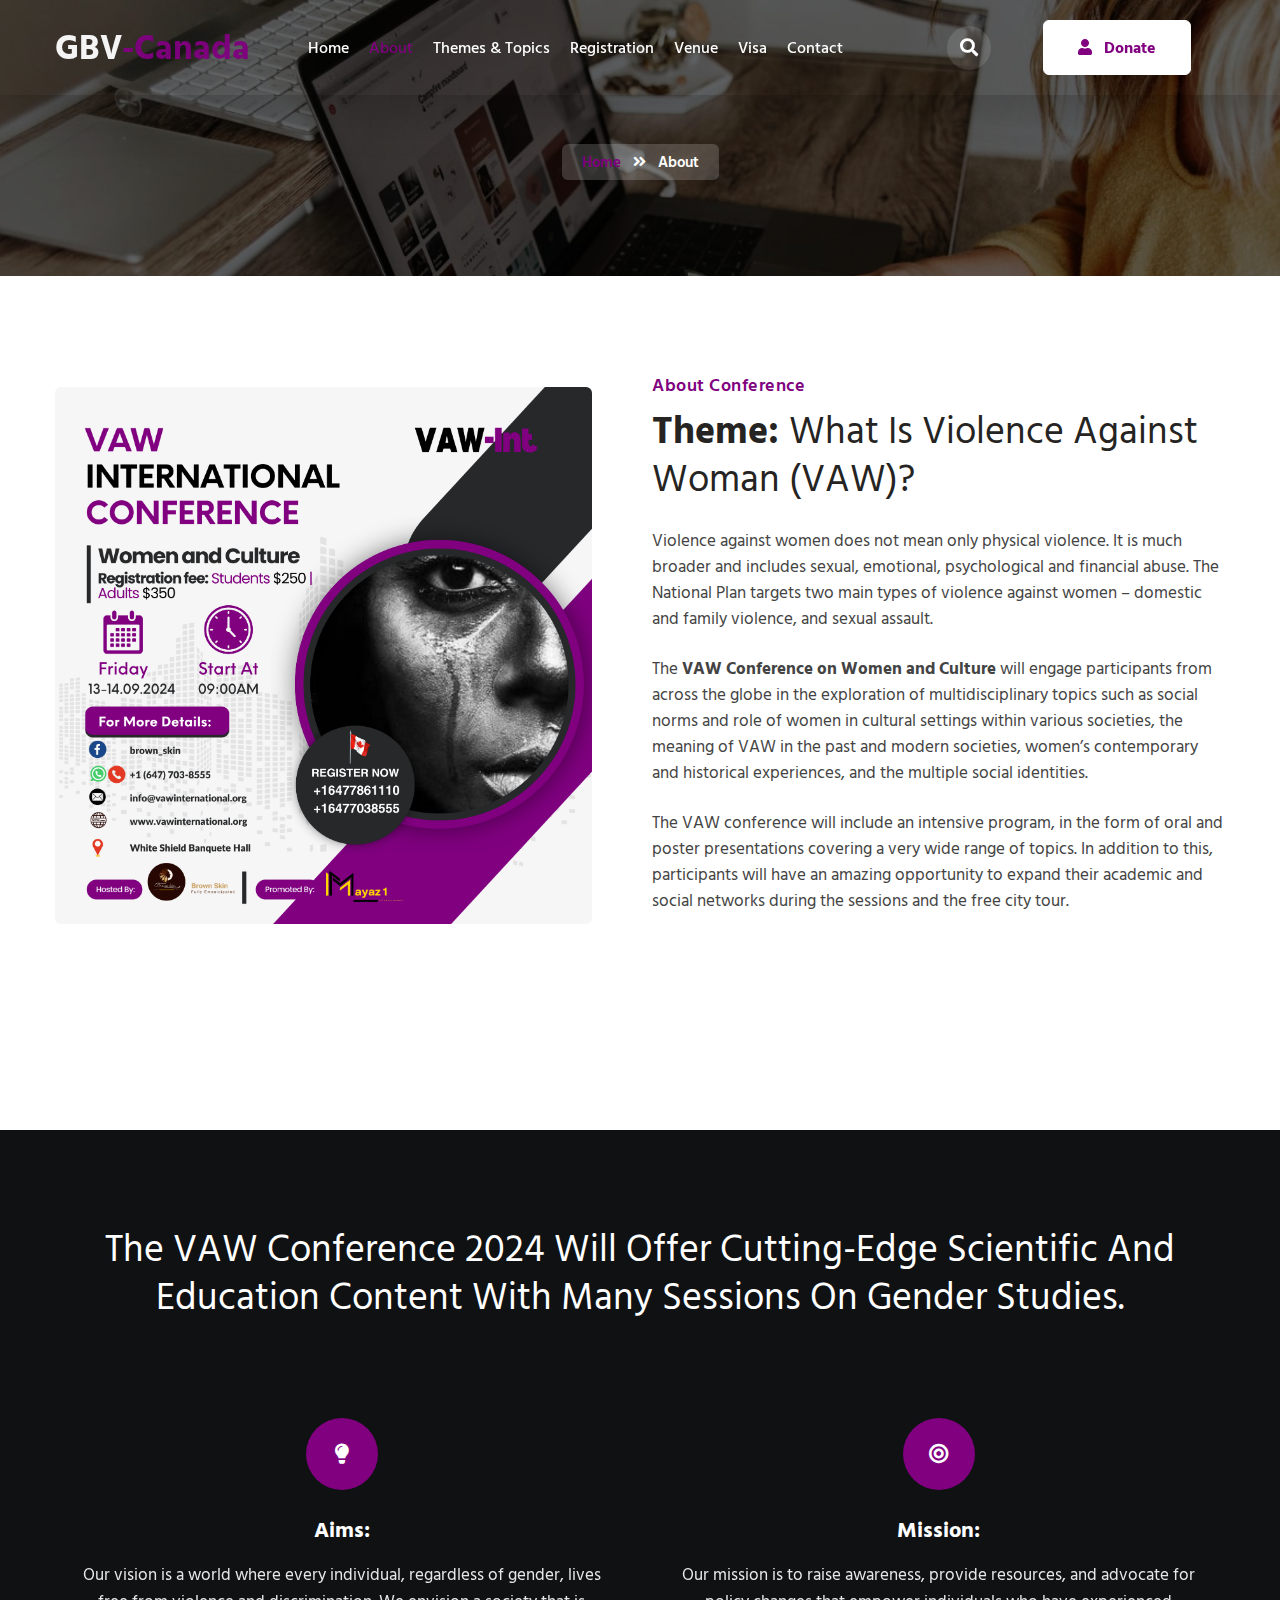
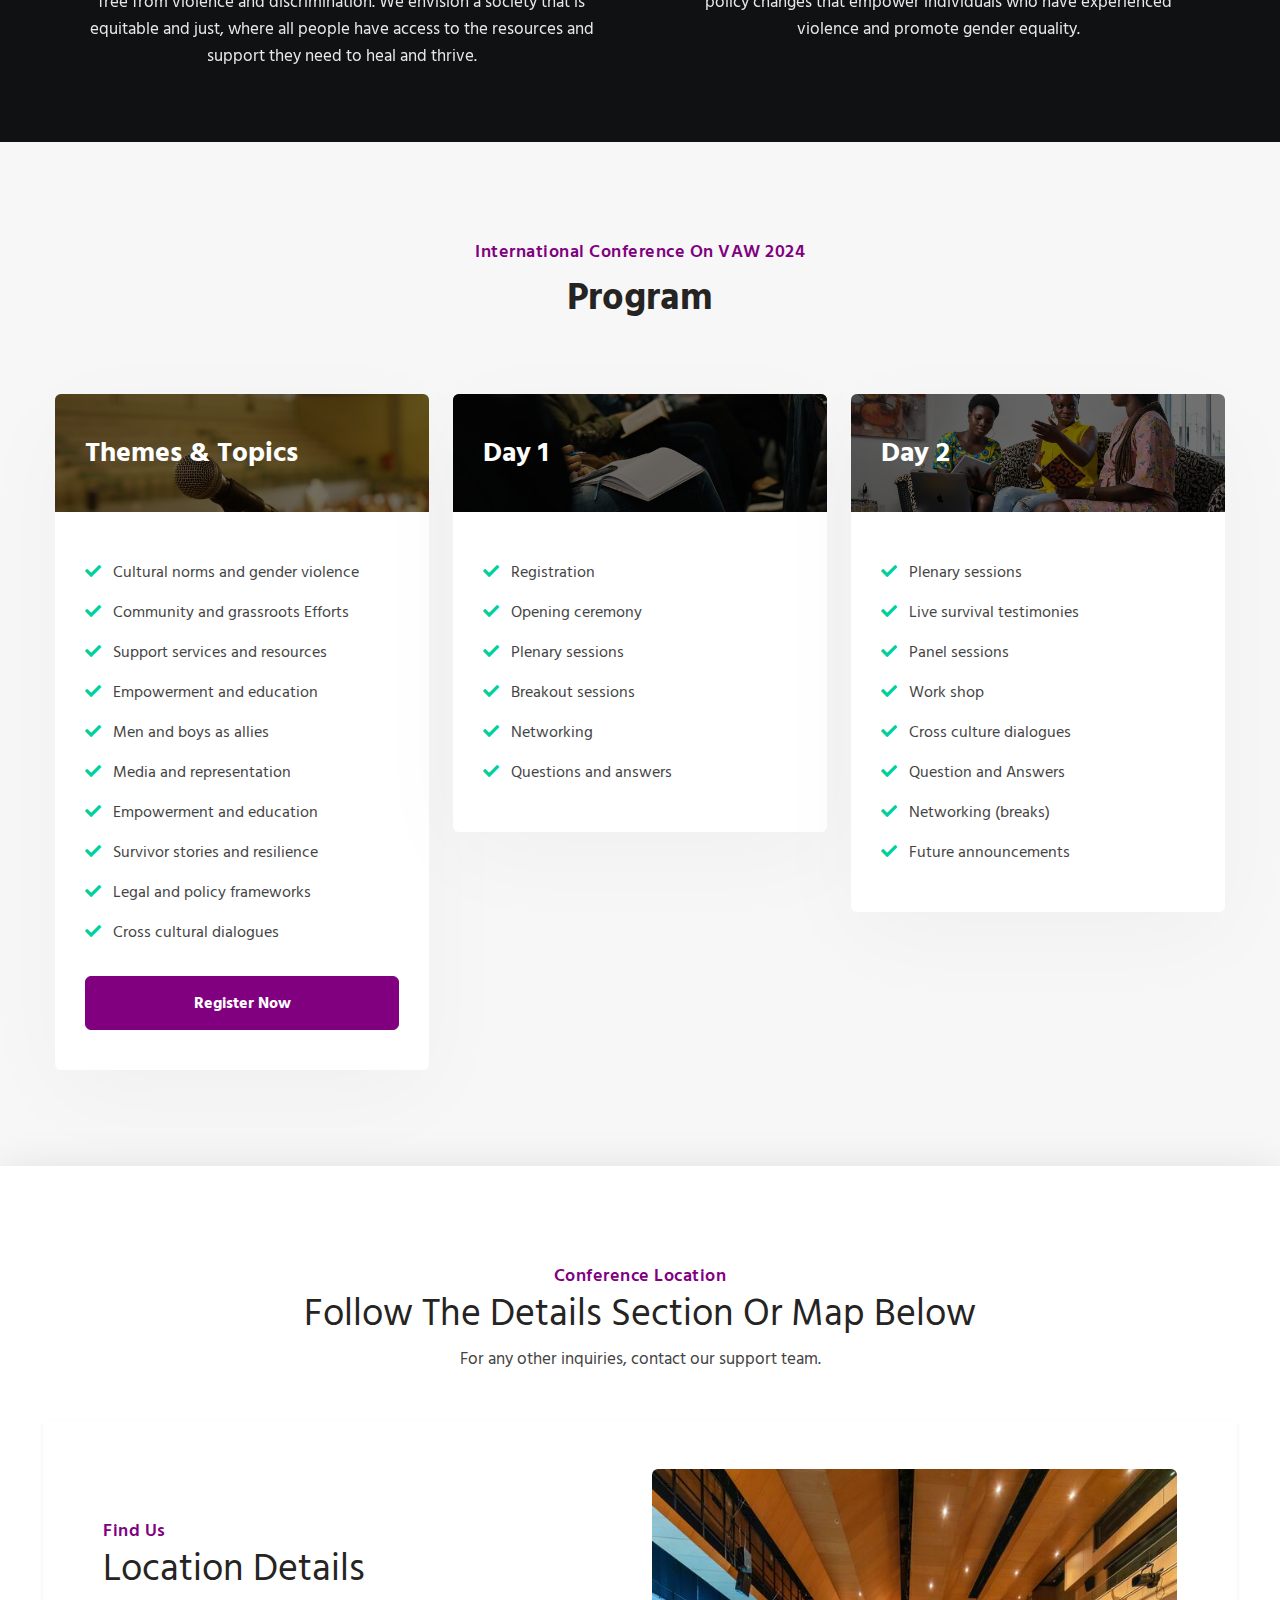
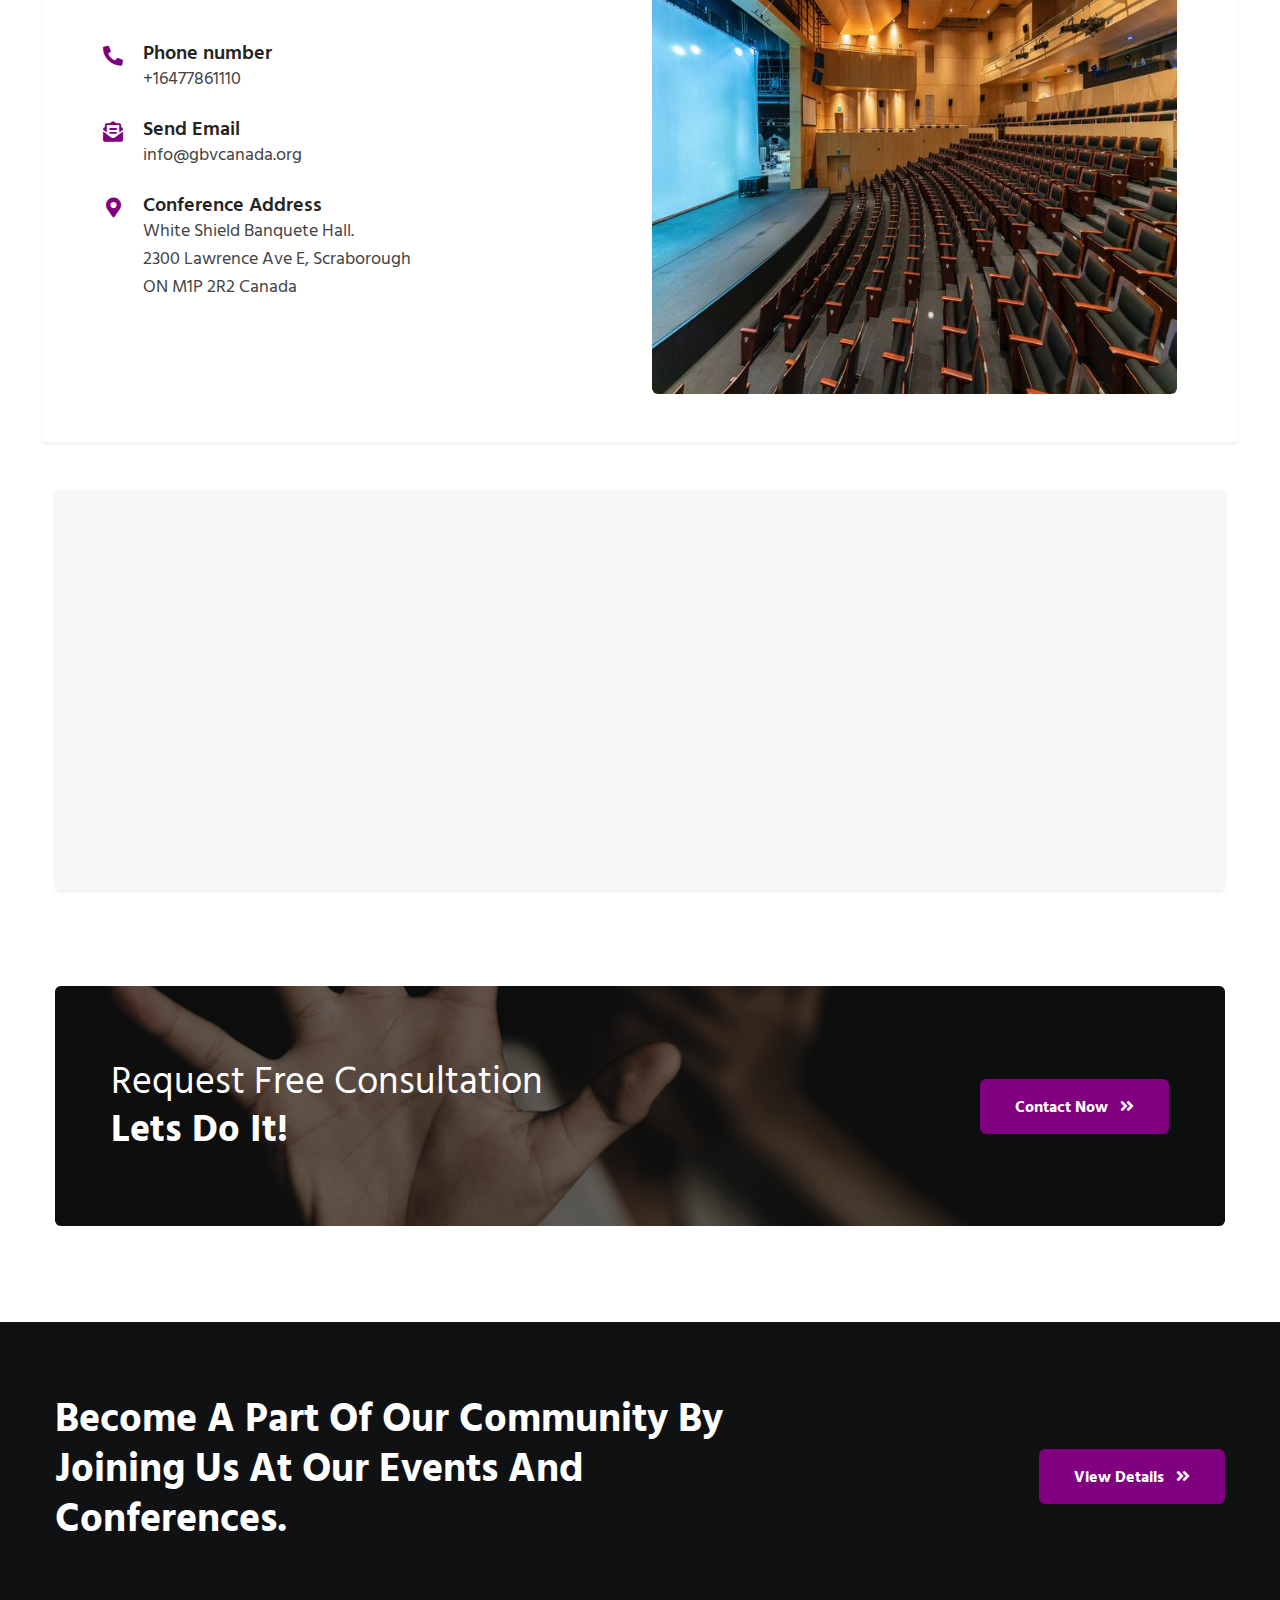
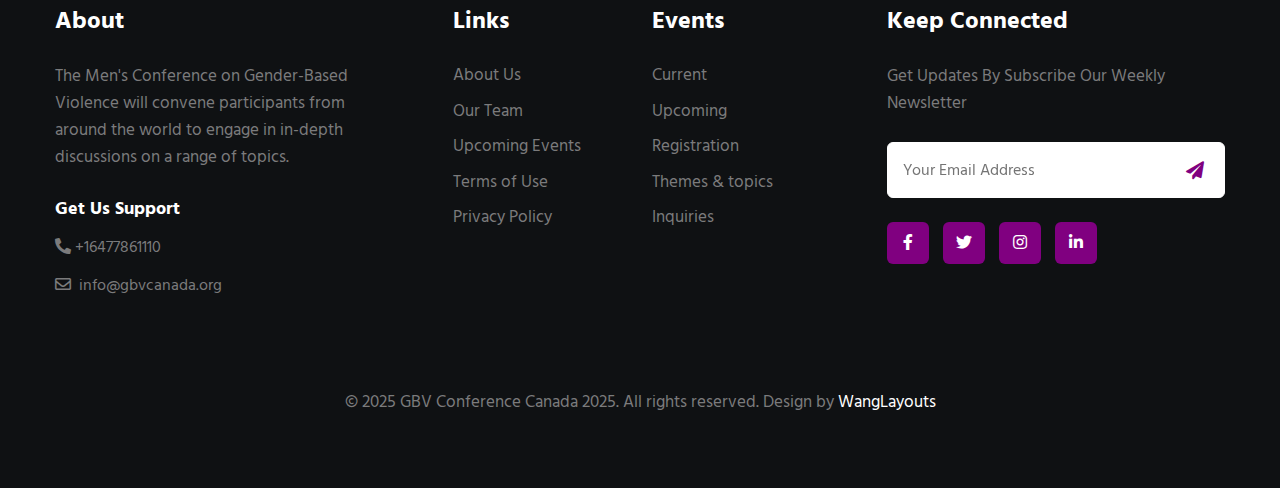
==== about.html @ 32832225 "updated core values" ====
<!doctype html>
<html lang="en">

<head>
    <!-- Required meta tags -->
    <meta charset="utf-8">
    <meta name="viewport" content="width=device-width, initial-scale=1, shrink-to-fit=no">
    <title>About | About Canada</title>

    <!-- Favicons -->
    <link rel="apple-touch-icon" sizes="180x180" href="assets/images/apple-touch-icon.png">
    <link rel="icon" type="image/png" sizes="32x32" href="assets/images/favicon-32x32.png">
    <link rel="icon" type="image/png" sizes="16x16" href="assets/images/favicon-16x16.png">
    <link rel="manifest" href="/site.webmanifest">

    <!--/google-fonts -->
    <link href="//fonts.googleapis.com/css2?family=Hind+Siliguri:wght@300;400;500;600;700&display=swap" rel="stylesheet">
    <!--//google-fonts -->
    <!-- Template CSS -->
    <link rel="stylesheet" href="assets/css/style-starter.css">
    <link rel="stylesheet" href="../assets/css/style-starter.css">
</head>

<body>
    <!--/Header-->
    <header id="site-header" class="fixed-top shadow-lg">
        <div class="container">
            <nav class="navbar navbar-expand-lg navbar-light stroke py-lg-0">
                <h1><a class="navbar-brand pe-xl-5 pe-lg-4" href="index.html">
                        GBV<span class="sublog">-Canada</span>
                    </a></h1>
                <button class="navbar-toggler collapsed" type="button" data-bs-toggle="collapse" data-bs-target="#navbarScroll" aria-controls="navbarScroll" aria-expanded="false" aria-label="Toggle navigation">
                    <span class="navbar-toggler-icon fa icon-expand fa-bars"></span>
                    <span class="navbar-toggler-icon fa icon-close fa-times"></span>
                </button>
                <div class="collapse navbar-collapse" id="navbarScroll">
                    <ul class="navbar-nav me-lg-auto my-2 my-lg-0 navbar-nav-scroll">
                        <li class="nav-item">
                            <a class="nav-link" aria-current="page" href="index.html">Home</a>
                        </li>
                        <li class="nav-item">
                            <a class="nav-link active" href="about.html">About</a>
                        </li>
                        <li class="nav-item">
                            <a class="nav-link" href="themes_and_topics.html">Themes & Topics</a>
                        </li>
                        <li class="nav-item">
                            <a class="nav-link" href="registration.html">Registration</a>
                        </li>
                        <li class="nav-item">
                            <a class="nav-link" href="venue.html">Venue</a>
                        </li>
                        <li class="nav-item">
                            <a class="nav-link" href="visa.html">Visa</a>
                        </li>
                        <li class="nav-item d-none">
                            <a class="nav-link" href="services.html">Services</a>
                        </li>
                        <li class="nav-item">
                            <a class="nav-link" href="contact.html">Contact</a>
                        </li>

                    </ul>
                    <ul class="navbar-nav search-right mt-lg-0 mt-2">
                        <li class="nav-item mr-2" title="Search">
                            <a href="#search" class="search-search">
                                <span class="fas fa-search" aria-hidden="true"></span></a>
                        </li>
                        <li class="nav-item mx-lg-4"><a href="#" class="phone-btn btn-white d-none d-lg-block btn-style ms-2"><span class="fas fa-user me-2" aria-hidden="true"></span> Donate</a></li>
                    </ul>

                    <!-- //toggle switch for light and dark theme -->
                    <!-- search popup -->
                    <div id="search" class="w3lpop-overlay">
                        <div class="w3lpopup">
                            <form action="#formsearch" method="GET" class="d-flex">
                                <input type="search" placeholder="Search.." name="search" required="required" autofocus>
                                <button type="submit"><span class="fas fa-search"></span></button>
                                <a class="close" href="#formsearch">&times;</a>
                            </form>
                        </div>
                    </div>
                    <!-- /search popup -->
                </div>
            </nav>
        </div>
    </header>
    <!--//Header-->
    <!-- breadcrumb -->
    <section class="w3l-about-breadcrumb">
        <div class="breadcrumb-bg breadcrumb-bg-about py-5">
            <div class="container py-lg-5 py-md-4">
                <div class="w3breadcrumb-gids text-center pt-5">
                    <div class="w3breadcrumb-right">
                        <ul class="breadcrumbs-custom-path">
                            <li><a href="index.html">Home</a></li>
                            <li class="active"><span class="fas fa-angle-double-right mx-2"></span> About </li>
                        </ul>
                    </div>
                </div>
            </div>
        </div>
    </section>
    <!--//breadcrumb-->
    <!-- feature with photo1 -->
    <section class="w3l-feature-with-photo-1">
        <div class="feature-with-photo-hny py-5">
            <div class="container py-lg-5">
                <div class="feature-with-photo-content">
                    <div class="ab-in-flow row mb-lg-5 mb-3">
                        <div class="col-lg-6 ab-left pe-lg-5">
                            <img src="assets/images/events/vaw_conference.png" class="img-fluid radius-image" alt="">
                        </div>
                        <div class="col-lg-6 ab-right pl-lg-5">
                            <h6 class="title-subhny mb-2"><span>About Conference</span></h6>
                            <h3 class="title-w3l mb-4"><span class="span-bold">Theme: </span>What is violence against woman (VAW)?
                            </h3>
                            <p class="my-4 text-align:justify">Violence against women does not mean only physical violence. It is much broader and includes sexual, emotional, psychological and financial abuse. The National Plan targets two main types of violence against women – domestic
                                and family violence, and sexual assault.</p>
                            <p class="my-4 text-align:justify">The
                                <strong>VAW Conference on Women and Culture</strong> will engage participants from across the globe in the exploration of multidisciplinary topics such as social norms and role of women in cultural settings within various
                                societies, the meaning of VAW in the past and modern societies, women’s contemporary and historical experiences, and the multiple social identities.</p>
                            <p class="my-4 text-align:justify">The VAW conference will include an intensive program, in the form of oral and poster presentations covering a very wide range of topics. In addition to this, participants will have an amazing opportunity to expand their academic
                                and social networks during the sessions and the free city tour.</p>

                            <a href="services.html " class="btn btn-style btn-primary mt-2 d-none">Read More <span class="fas fa-angle-double-right ml-2"></span></a>
                        </div>
                    </div>
                </div>
            </div>
        </div>
    </section>
    <!-- //feature with photo1 -->


    <!--/Purpose-->
    <section class="w3l-grids-3 home-page-gds">
        <div class="container pb-5">
            <div class="header-sec text-center pt-lg-5 mt-lg-5">
                <h3 class="title-w3l two mb-4 mt-lg-5">The VAW Conference 2024 will offer cutting-edge scientific and education content with many sessions on gender studies.
                    <span class="span-bold"></span>
                </h3>
            </div>
            <div class="row bottom_grids text-left">
                <div class="col-lg-6 col-md-6 mt-5">
                    <div class="grid-block text-center">
                        <a href="#blog" class="d-block p-lg-4 p-3">
                            <span class="fas fa-lightbulb" aria-hidden="true"></span>
                            <h4 class="my-3">Aims:</h4>
                            <p class="">Our vision is a world where every individual, regardless of gender, lives free from violence and discrimination. We envision a society that is equitable and just, where all people have access to the resources and support they
                                need to heal and thrive.

                            </p>
                        </a>
                    </div>
                </div>
                <div class="col-lg-6 col-md-6 mt-5">
                    <div class="grid-block text-center">
                        <a href="#blog" class="d-block p-lg-4 p-3">
                            <span class="fas fa-bullseye" aria-hidden="true"></span>
                            <h4 class="my-3">Mission:</h4>
                            <p class="">Our mission is to raise awareness, provide resources, and advocate for policy changes that empower individuals who have experienced violence and promote gender equality.</p>
                        </a>
                    </div>
                </div>
            </div>
        </div>
    </section>
    <!--//Purpose-->

    <!--/themes & topics-->
    <section class="w3l-pricing-sec py-5" id="pricing">
        <div class="container py-md-5 py-2">
            <div class="title-content text-center">
                <h6 class="title-subhny mb-2"><span>International Conference on VAW 2024</span></h6>
                <h3 class="title-w3l mb-4">
                    <span class="span-bold">Program</span>
                </h3>
            </div>
            <div class="row pricing-main-grids mt-3">
                <div class="col-lg-4 col-md-6 pricing-main-grid mt-sm-5 mt-4">
                    <div class="w3-pricing-inner-inf">
                        <div class="pricing-header">
                            <h4>Themes & Topics</h4>
                        </div>
                        <div class="pricing-body">
                            <div class="inner">

                                <ul class="list-style ">
                                    <li><span class="fa fa-check me-2 " aria-hidden="true "></span> Cultural norms and gender violence</li>
                                    <li><span class="fa fa-check me-2 " aria-hidden="true "></span> Community and grassroots Efforts</li>
                                    <li><span class="fa fa-check me-2 " aria-hidden="true "></span> Support services and resources</li>
                                    <li><span class="fa fa-check me-2 " aria-hidden="true "></span> Empowerment and education</li>
                                    <li><span class="fa fa-check me-2" aria-hidden="true"></span> Men and boys as allies</li>
                                    <li><span class="fa fa-check me-2" aria-hidden="true"></span> Media and representation</li>
                                    <li><span class="fa fa-check me-2" aria-hidden="true"></span> Empowerment and education</li>
                                    <li><span class="fa fa-check me-2" aria-hidden="true"></span> Survivor stories and resilience</li>
                                    <li><span class="fa fa-check me-2" aria-hidden="true"></span> Legal and policy frameworks</li>
                                    <li><span class="fa fa-check me-2" aria-hidden="true"></span> Cross cultural dialogues</li>
                                </ul>
                            </div>
                            <div class="pricing-get-button mt-3">
                                <a class="btn btn-secondary btn-style mt-4 d-block" href="">Register Now </a>
                            </div>
                        </div>
                    </div>
                </div>
                <div class="col-lg-4 col-md-6 pricing-main-grid mt-sm-5 mt-4">
                    <div class="w3-pricing-inner-inf">
                        <div class="pricing-header set-2">
                            <h4>Day 1</h4>
                        </div>
                        <div class="pricing-body">
                            <div class="inner">
                                <ul class="list-style">
                                    <li><span class="fa fa-check me-2" aria-hidden="true"></span> Registration</li>
                                    <li><span class="fa fa-check me-2" aria-hidden="true"></span> Opening ceremony</li>
                                    <li><span class="fa fa-check me-2" aria-hidden="true"></span> Plenary sessions</li>
                                    <li><span class="fa fa-check me-2" aria-hidden="true"></span> Breakout sessions</li>
                                    <li><span class="fa fa-check me-2" aria-hidden="true"></span> Networking</li>
                                    <li><span class="fa fa-check me-2" aria-hidden="true"></span> Questions and answers</li>
                                </ul>
                            </div>
                        </div>
                    </div>
                </div>
                <div class="col-lg-4 col-md-6 pricing-main-grid mt-sm-5 mt-4">
                    <div class="w3-pricing-inner-inf">
                        <div class="pricing-header set-3">
                            <h4>Day 2</h4>
                        </div>
                        <div class="pricing-body">
                            <div class="inner">
                                <ul class="list-style">
                                    <li><span class="fa fa-check me-2" aria-hidden="true"></span> Plenary sessions</li>
                                    <li><span class="fa fa-check me-2" aria-hidden="true"></span> Live survival testimonies</li>
                                    <li><span class="fa fa-check me-2" aria-hidden="true"></span> Panel sessions</li>
                                    <li><span class="fa fa-check me-2" aria-hidden="true"></span> Work shop</li>
                                    <li><span class="fa fa-check me-2" aria-hidden="true"></span> Cross culture dialogues</li>
                                    <li><span class="fa fa-check me-2" aria-hidden="true"></span> Question and Answers</li>
                                    <li><span class="fa fa-check me-2" aria-hidden="true"></span> Networking (breaks)</li>
                                    <li><span class="fa fa-check me-2" aria-hidden="true"></span> Future announcements</li>
                                </ul>
                            </div>
                        </div>
                    </div>
                </div>
            </div>
        </div>
    </section>
    <!-- //themes & topics-->


    <!-- venue -->
    <section class="w3l-contact-1 py-5 shadow-lg" id="contact">
        <div class="contacts-9 py-lg-5 py-md-4">
            <div class="container">
                <div class="contactct-fm map-content-9">
                    <div class="header-title text-center">
                        <h6 class="title-subhny"><span>Conference Location</span></h6>
                        <h3 class="title-w3l mb-2">Follow The Details Section or Map below
                            <span class="span-bold"></span>
                        </h3>
                        <p class="mb-sm-5 mb-4">For any other inquiries, contact our support team.</p>
                    </div>

                </div>
                <div class="row contact-view my-5 py-lg-5 shadow-sm">
                    <div class="col-lg-6 cont-details">
                        <div class="contactct-fm-text text-left p-lg-5">
                            <h6 class="title-subhny"><span>Find Us</span></h6>
                            <h3 class="title-w3l mb-5">Location Details
                                <span class="span-bold"></span>
                            </h3>
                            <div class="cont-top">
                                <div class="cont-left text-center">
                                    <span class="fas fa-phone-alt"></span>
                                </div>
                                <div class="cont-right">
                                    <h5>Phone number</h5>
                                    <p><a href="tel:+(21) 255 088 4943">+16477861110</a></p>
                                </div>
                            </div>
                            <div class="cont-top margin-up">
                                <div class="cont-left text-center">
                                    <span class="fas fa-envelope-open-text"></span>
                                </div>
                                <div class="cont-right">
                                    <h5>Send Email</h5>
                                    <p><a href="mailto:info@vawinternationanal.org" class="mail">info@gbvcanada.org</a></p>
                                </div>
                            </div>
                            <div class="cont-top margin-up">
                                <div class="cont-left text-center">
                                    <span class="fas fa-map-marker-alt"></span>
                                </div>
                                <div class="cont-right">
                                    <h5>Conference Address</h5>
                                    <p class="pr-lg-5">White Shield Banquete Hall.<br> 2300 Lawrence Ave E, Scraborough<br> ON M1P 2R2 Canada</p>
                                </div>
                            </div>
                        </div>
                    </div>
                    <div class="col-lg-6 cont-details mt-lg-0 mt-5">
                        <div class="git ab-right pe-lg-5">
                            <img src="assets/images/ab2.jpg" class="img-fluid radius-image" alt="">
                        </div>
                    </div>
                </div>
                <div class="map-content-9 shadow-sm">
                    <div class="map-iframe">
                        <iframe src="https://www.google.com/maps/embed?pb=!1m18!1m12!1m3!1d2882.057044880767!2d-79.278824423818!3d43.75091217109762!2m3!1f0!2f0!3f0!3m2!1i1024!2i768!4f13.1!3m3!1m2!1s0x89d4d1e50714761b%3A0xc4f18b361c30de06!2sWhiteShield%20Banquet%20Hall!5e0!3m2!1sen!2sug!4v1700550092382!5m2!1sen!2sug"
                            width="100%" height="400" frameborder="0" style="border: 0px;" allowfullscreen=""></iframe>
                    </div>
                </div>
            </div>
        </div>
    </section>
    <!-- /venue -->


    <!--/team-sec-->
    <section class="w3l-team-main team py-2 shadow d-none" id="team">
        <div class="container py-lg-5">
            <div class="w3l-heaser-sec text-center">
                <h6 class="title-subhny mb-2"><span>Passionate team.</span></h6>
                <h3 class="title-w3l mb-4">Creative Minds Always
                    <span class="span-bold">Think Someting .</span>
                </h3>
            </div>
            <div class="row team-row mt-md-5 mt-4">
                <div class="col-lg-3 col-6 team-wrap">
                    <div class="team-member text-center">
                        <div class="team-img">
                            <img src="assets/images/team1.jpg d-none" alt="" class="radius-image">
                            <div class="overlay-team">
                                <div class="team-details text-center">
                                    <div class="socials mt-20">
                                        <a href="#url">
                                            <span class="fab fa-facebook-f"></span>
                                        </a>
                                        <a href="#url">
                                            <span class="fab fa-twitter"></span>
                                        </a>
                                        <a href="#url">
                                            <span class="fab fa-linkedin-in"></span>
                                        </a>
                                    </div>
                                </div>
                            </div>
                        </div>
                        <a href="#url" class="team-title">Mrs. Nakato Elizabeth</a>
                        <p>Founder</p>
                    </div>
                </div>
                <!-- end team member -->
                <div class="col-lg-3 col-6 team-wrap">
                    <div class="team-member text-center">
                        <div class="team-img">
                            <img src="assets/images/team3.jpg d-none" alt="" class="radius-image">
                            <div class="overlay-team">
                                <div class="team-details text-center">
                                    <div class="socials mt-20">
                                        <a href="#url">
                                            <span class="fab fa-facebook-f"></span>
                                        </a>
                                        <a href="#url">
                                            <span class="fab fa-twitter"></span>
                                        </a>
                                        <a href="#url">
                                            <span class="fab fa-linkedin-in"></span>
                                        </a>
                                    </div>
                                </div>
                            </div>
                        </div>
                        <a href="#url" class="team-title">Mrs. Nakato Elizabeth</a>
                        <p>Manager</p>
                    </div>
                </div>
                <!-- end team member -->
                <div class="col-lg-3 col-6 team-wrap mt-lg-0 mt-5">
                    <div class="team-member last text-center">
                        <div class="team-img">
                            <img src="assets/images/team2.jpg d-none" alt="" class="radius-image">
                            <div class="overlay-team">
                                <div class="team-details text-center">
                                    <div class="socials mt-20">
                                        <a href="#url">
                                            <span class="fab fa-facebook-f"></span>
                                        </a>
                                        <a href="#url">
                                            <span class="fab fa-twitter"></span>
                                        </a>
                                        <a href="#url">
                                            <span class="fab fa-linkedin-in"></span>
                                        </a>
                                    </div>
                                </div>
                            </div>
                        </div>
                        <a href="#url" class="team-title">Mrs. Nakato Elizabeth</a>
                        <p>Advisor</p>
                    </div>
                </div>
                <!-- end team member -->
                <div class="col-lg-3 col-6 team-wrap mt-lg-0 mt-5">
                    <div class="team-member last text-center">
                        <div class="team-img">
                            <img src="assets/images/team4.jpg d-none" alt="" class="radius-image">
                            <div class="overlay-team">
                                <div class="team-details text-center">
                                    <div class="socials mt-20">
                                        <a href="#url">
                                            <span class="fab fa-facebook-f"></span>
                                        </a>
                                        <a href="#url">
                                            <span class="fab fa-twitter"></span>
                                        </a>
                                        <a href="#url">
                                            <span class="fab fa-linkedin-in"></span>
                                        </a>
                                    </div>
                                </div>
                            </div>
                        </div>
                        <a href="#url" class="team-title">Mrs. Nakato Elizabeth</a>
                        <p>HR </p>
                    </div>
                </div>
                <!-- end team member -->
            </div>
        </div>
    </section>
    <!--//team-sec-->




    <!--/w3l-project-->
    <section class="w3l-project-main pb-5">
        <div class="container pb-md-5 -b-3">
            <div class="w3l-project p-md-5 p-4 px-4">
                <div class="row py-lg-4 px-lg-2 align-items-center">
                    <div class="col-lg-8 w3l-project-right">
                        <div class="bottom-info">
                            <div class="header-section pr-lg-5">
                                <h3 class="title-w3l two">Request Free Consultation <br><span class="span-bold">Lets Do It!</span>
                                </h3>
                            </div>
                        </div>
                    </div>
                    <div class="col-lg-4 w3l-project-left mt-lg-0 mt-4">
                        <a href="contact.html" class="btn btn-secondary btn-style"> Contact Now <span class="fas fa-angle-double-right ms-2"></span></a>
                    </div>
                </div>
            </div>
        </div>
    </section>
    <!--//w3l-project-->
    <!--/w3l-footer-29-main-->
    <footer class="w3l-footer-29-main">
        <div class="footer-29 py-5">
            <div class="container py-lg-4">
                <div class="row align-items-center mb-3">
                    <h2 class="sign-left col-lg-7"> Become a part of our community by joining us at our Events and Conferences. </h2>
                    <div class="footerw3-btn col-lg-5 ps-lg-5"><a href="about.html" class="btn btn-secondary btn-style"> View Details <span class="fas fa-angle-double-right ms-2"></span></a></div>
                </div>

                <div class="row footer-top-29 mt-md-5 mt-4">
                    <div class="col-lg-4 col-md-6 footer-list-29 footer-1 pe-lg-5">
                        <h6 class="footer-title-29">About</h6>
                        <div class="footer-listw3-grids">
                            <p class="pe-lg-4">The Men's Conference on Gender-Based Violence will convene participants from around the world to engage in in-depth discussions on a range of topics. </p>
                            <div class="w3pt-call-box mt-4">
                                <div class="w3pt-call-info">
                                    <h5>Get Us Support</h5>
                                    <h5><a href="tel:+16477861110"><i class="fas fa-phone-alt me-1"></i>+16477861110</a></h5>
                                    <h5><a href="tel:+1(21) 234 4568"><i class="far fa-envelope me-1"></i> <a href="mailto:info@vawinternational.org" class="mail"> info@gbvcanada.org</a></a>
                                    </h5>

                                </div>

                            </div>
                        </div>

                    </div>
                    <div class="col-lg-2 col-md-6 footer-list-29 footer-3 mt-lg-0 mt-5">
                        <h6 class="footer-title-29">Links</h6>
                        <div class="footer-listw3-grids">
                            <ul class="footer-listw3">
                                <li><a href="#us">About Us</a></li>
                                <li><a href="#team">Our Team</a></li>
                                <li><a href="#pro">Upcoming Events</a></li>
                                <li><a href="#terms">Terms of Use</a></li>
                                <li><a href="#tips">Privacy Policy</a></li>

                            </ul>
                        </div>
                    </div>
                    <div class="col-lg-2 col-md-6 footer-list-29 footer-3 mt-lg-0 mt-5">
                        <h6 class="footer-title-29">Events</h6>
                        <div class="footer-listw3-grids">
                            <ul class="footer-listw3">
                                <li><a href="#lift">Current</a></li>
                                <li><a href="#cardio">Upcoming</a></li>
                                <li><a href="#fit">Registration</a></li>
                                <li>
                                    <a href="#tips">Themes & topics</a>
                                </li>
                                <li><a href="#tips">Inquiries</a></li>
                            </ul>
                        </div>
                    </div>

                    <div class="col-lg-4 col-md-6 footer-list-29 footer-4 mt-lg-0 mt-5 ps-lg-5">
                        <h6 class="footer-title-29">Keep Connected</h6>
                        <p>Get Updates By Subscribe Our Weekly Newsletter</p>

                        <form action="#" class="subscribe" method="post">
                            <input type="email" name="email" placeholder="Your Email Address" required="">
                            <button><span class="fas fa-paper-plane"></span></button>
                        </form>
                        <div class="main-social-footer-29 mt-4">
                            <a href="#facebook" class="facebook"><span class="fab fa-facebook-f"></span></a>
                            <a href="#twitter" class="twitter"><span class="fab fa-twitter"></span></a>
                            <a href="#instagram" class="instagram"><span class="fab fa-instagram"></span></a>

                            <a href="#linkd" class="linkd"><span class="fab fa-linkedin-in"></span></a>
                        </div>
                    </div>
                </div>
                <div class="bottom-copies text-center">
                    <p class="copy-footer-29">© 2025 GBV Conference Canada 2025. All rights reserved. Design by
                        <a href="https://wanglayouts.com" target="_blank"> WangLayouts</a>
                    </p>
                </div>
            </div>
        </div>

        <!-- move top -->
        <button onclick="topFunction()" id="movetop" title="Go to top">
            <span class="fa fa-angle-up"></span>
        </button>
        <script>
            // When the user scrolls down 20px from the top of the document, show the button
            window.onscroll = function() {
                scrollFunction()
            };

            function scrollFunction() {
                if (document.body.scrollTop > 20 || document.documentElement.scrollTop > 20) {
                    document.getElementById("movetop").style.display = "block";
                } else {
                    document.getElementById("movetop").style.display = "none";
                }
            }

            // When the user clicks on the button, scroll to the top of the document
            function topFunction() {
                document.body.scrollTop = 0;
                document.documentElement.scrollTop = 0;
            }
        </script>
        <!-- //move top -->

    </footer>
    <!--//footer-9 -->
    <!-- Js scripts -->
    <!-- Template JavaScript -->
    <script src="assets/js/jquery-3.3.1.min.js"></script>
    <script src="assets/js/theme-change.js"></script>
    <!-- MENU-JS -->
    <script>
        $(window).on("scroll", function() {
            var scroll = $(window).scrollTop();

            if (scroll >= 80) {
                $("#site-header").addClass("nav-fixed");
            } else {
                $("#site-header").removeClass("nav-fixed");
            }
        });

        //Main navigation Active Class Add Remove
        $(".navbar-toggler").on("click", function() {
            $("header").toggleClass("active");
        });
        $(document).on("ready", function() {
            if ($(window).width() > 991) {
                $("header").removeClass("active");
            }
            $(window).on("resize", function() {
                if ($(window).width() > 991) {
                    $("header").removeClass("active");
                }
            });
        });
    </script>
    <!-- //MENU-JS -->

    <!-- disable body scroll which navbar is in active -->
    <script>
        $(function() {
            $('.navbar-toggler').click(function() {
                $('body').toggleClass('noscroll');
            })
        });
    </script>
    <!-- //disable body scroll which navbar is in active -->

    <!-- //bootstrap -->
    <script src="assets/js/bootstrap.min.js"></script>


</html>
</body>

</html>
---- assets/css/style-starter.css ----
/*--
Author: W3layouts
Author URL: http://w3layouts.com
--*/

@charset "UTF-8";

/*!
 * Bootstrap v5.0.1 (https://getbootstrap.com/)
 * Copyright 2011-2021 The Bootstrap Authors
 * Copyright 2011-2021 Twitter, Inc.
 * Licensed under MIT (https://github.com/twbs/bootstrap/blob/main/LICENSE)
 */

:root {
    --bs-blue: #0d6efd;
    --bs-gold: #FFD700;
    --bs-purple: #800080;
    --bs-indigo: #6610f2;
    --bs-purple: #6f42c1 --bs-pink: #d63384;
    --bs-red: #dc3545;
    --bs-orange: #fd7e14;
    --bs-yellow: #ffc107;
    --bs-green: #198754;
    --bs-teal: #20c997;
    --bs-cyan: #0dcaf0;
    --bs-white: #fff;
    --bs-gray: #6c757d;
    --bs-gray-dark: #343a40;
    --bs-primary: #0d6efd;
    --bs-secondary: #6c757d;
    --bs-success: #198754;
    --bs-info: #0dcaf0;
    --bs-warning: #ffc107;
    --bs-danger: #dc3545;
    --bs-light: #f8f9fa;
    --bs-dark: #212529;
    --bs-black: #000000;
    --bs-font-sans-serif: system-ui, -apple-system, "Segoe UI", Roboto, "Helvetica Neue", Arial, "Noto Sans", "Liberation Sans", sans-serif, "Apple Color Emoji", "Segoe UI Emoji", "Segoe UI Symbol", "Noto Color Emoji";
    --bs-font-monospace: SFMono-Regular, Menlo, Monaco, Consolas, "Liberation Mono", "Courier New", monospace;
    --bs-gradient: linear-gradient(180deg, rgba(255, 255, 255, 0.15), rgba(255, 255, 255, 0))
}

*,
::after,
::before {
    box-sizing: border-box
}

@media (prefers-reduced-motion:no-preference) {
     :root {
        scroll-behavior: smooth
    }
}

body {
    margin: 0;
    font-family: 'Hind Siliguri', sans-serif;
    font-size: 1rem;
    font-weight: 400;
    line-height: 1.5;
    color: #212529;
    background-color: #fff;
    -webkit-text-size-adjust: 100%;
    -webkit-tap-highlight-color: transparent
}

hr {
    margin: 1rem 0;
    color: inherit;
    background-color: currentColor;
    border: 0;
    opacity: .25
}

hr:not([size]) {
    height: 1px
}

.h1,
.h2,
.h3,
.h4,
.h5,
.h6,
h1,
h2,
h3,
h4,
h5,
h6 {
    margin-top: 0;
    margin-bottom: .5rem;
    font-weight: 700;
    line-height: 1.2;
    font-family: 'Hind Siliguri', sans-serif;
}

.h1,
h1 {
    font-size: calc(1.375rem + 1.5vw)
}

@media (min-width:1200px) {
    .h1,
    h1 {
        font-size: 2.5rem
    }
}

.h2,
h2 {
    font-size: calc(1.325rem + .9vw)
}

@media (min-width:1200px) {
    .h2,
    h2 {
        font-size: 2rem
    }
}

.h3,
h3 {
    font-size: calc(1.3rem + .6vw)
}

@media (min-width:1200px) {
    .h3,
    h3 {
        font-size: 1.75rem
    }
}

.h4,
h4 {
    font-size: calc(1.275rem + .3vw)
}

@media (min-width:1200px) {
    .h4,
    h4 {
        font-size: 1.5rem
    }
}

.h5,
h5 {
    font-size: 1.25rem
}

.h6,
h6 {
    font-size: 1rem
}

p {
    margin-top: 0;
    margin-bottom: 1rem
}

abbr[data-bs-original-title],
abbr[title] {
    -webkit-text-decoration: underline dotted;
    text-decoration: underline dotted;
    cursor: help;
    -webkit-text-decoration-skip-ink: none;
    text-decoration-skip-ink: none
}

address {
    margin-bottom: 1rem;
    font-style: normal;
    line-height: inherit
}

ol,
ul {
    padding-left: 2rem
}

dl,
ol,
ul {
    margin-top: 0;
    margin-bottom: 1rem
}

ol ol,
ol ul,
ul ol,
ul ul {
    margin-bottom: 0
}

dt {
    font-weight: 700
}

dd {
    margin-bottom: .5rem;
    margin-left: 0
}

blockquote {
    margin: 0 0 1rem
}

b,
strong {
    font-weight: bolder
}

.small,
small {
    font-size: .875em
}

.mark,
mark {
    padding: .2em;
    background-color: #fcf8e3
}

sub,
sup {
    position: relative;
    font-size: .75em;
    line-height: 0;
    vertical-align: baseline
}

sub {
    bottom: -.25em
}

sup {
    top: -.5em
}

a {
    color: var(--primary-color);
    text-decoration: underline
}

a:hover {
    color: var(--primary-color);
}

a:not([href]):not([class]),
a:not([href]):not([class]):hover {
    color: inherit;
    text-decoration: none
}

code,
kbd,
pre,
samp {
    font-family: 'Hind Siliguri', sans-serif;
    font-size: 1em;
    direction: ltr;
    unicode-bidi: bidi-override
}

pre {
    display: block;
    margin-top: 0;
    margin-bottom: 1rem;
    overflow: auto;
    font-size: .875em
}

pre code {
    font-size: inherit;
    color: inherit;
    word-break: normal
}

code {
    font-size: .875em;
    color: #d63384;
    word-wrap: break-word
}

a>code {
    color: inherit
}

kbd {
    padding: .2rem .4rem;
    font-size: .875em;
    color: #fff;
    background-color: #212529;
    border-radius: .2rem
}

kbd kbd {
    padding: 0;
    font-size: 1em;
    font-weight: 700
}

figure {
    margin: 0 0 1rem
}

img,
svg {
    vertical-align: middle
}

table {
    caption-side: bottom;
    border-collapse: collapse
}

caption {
    padding-top: .5rem;
    padding-bottom: .5rem;
    color: #6c757d;
    text-align: left
}

th {
    text-align: inherit;
    text-align: -webkit-match-parent
}

tbody,
td,
tfoot,
th,
thead,
tr {
    border-color: inherit;
    border-style: solid;
    border-width: 0
}

label {
    display: inline-block
}

button {
    border-radius: 0
}

button:focus:not(:focus-visible) {
    outline: 0
}

button,
input,
optgroup,
select,
textarea {
    margin: 0;
    font-family: 'Hind Siliguri', sans-serif;
    font-size: inherit;
    line-height: inherit
}

button,
select {
    text-transform: none
}

[role=button] {
    cursor: pointer
}

select {
    word-wrap: normal
}

select:disabled {
    opacity: 1
}

[list]::-webkit-calendar-picker-indicator {
    display: none
}

[type=button],
[type=reset],
[type=submit],
button {
    -webkit-appearance: button
}

[type=button]:not(:disabled),
[type=reset]:not(:disabled),
[type=submit]:not(:disabled),
button:not(:disabled) {
    cursor: pointer
}

::-moz-focus-inner {
    padding: 0;
    border-style: none
}

textarea {
    resize: vertical
}

fieldset {
    min-width: 0;
    padding: 0;
    margin: 0;
    border: 0
}

legend {
    float: left;
    width: 100%;
    padding: 0;
    margin-bottom: .5rem;
    font-size: calc(1.275rem + .3vw);
    line-height: inherit
}

@media (min-width:1200px) {
    legend {
        font-size: 1.5rem
    }
}

legend+* {
    clear: left
}

::-webkit-datetime-edit-day-field,
::-webkit-datetime-edit-fields-wrapper,
::-webkit-datetime-edit-hour-field,
::-webkit-datetime-edit-minute,
::-webkit-datetime-edit-month-field,
::-webkit-datetime-edit-text,
::-webkit-datetime-edit-year-field {
    padding: 0
}

::-webkit-inner-spin-button {
    height: auto
}

[type=search] {
    outline-offset: -2px;
    -webkit-appearance: textfield
}

::-webkit-search-decoration {
    -webkit-appearance: none
}

::-webkit-color-swatch-wrapper {
    padding: 0
}

::file-selector-button {
    font: inherit
}

::-webkit-file-upload-button {
    font: inherit;
    -webkit-appearance: button
}

output {
    display: inline-block
}

iframe {
    border: 0
}

summary {
    display: list-item;
    cursor: pointer
}

progress {
    vertical-align: baseline
}

[hidden] {
    display: none !important
}

.lead {
    font-size: 1.25rem;
    font-weight: 300
}

.display-1 {
    font-size: calc(1.625rem + 4.5vw);
    font-weight: 300;
    line-height: 1.2
}

@media (min-width:1200px) {
    .display-1 {
        font-size: 5rem
    }
}

.display-2 {
    font-size: calc(1.575rem + 3.9vw);
    font-weight: 300;
    line-height: 1.2
}

@media (min-width:1200px) {
    .display-2 {
        font-size: 4.5rem
    }
}

.display-3 {
    font-size: calc(1.525rem + 3.3vw);
    font-weight: 300;
    line-height: 1.2
}

@media (min-width:1200px) {
    .display-3 {
        font-size: 4rem
    }
}

.display-4 {
    font-size: calc(1.475rem + 2.7vw);
    font-weight: 300;
    line-height: 1.2
}

@media (min-width:1200px) {
    .display-4 {
        font-size: 3.5rem
    }
}

.display-5 {
    font-size: calc(1.425rem + 2.1vw);
    font-weight: 300;
    line-height: 1.2
}

@media (min-width:1200px) {
    .display-5 {
        font-size: 3rem
    }
}

.display-6 {
    font-size: calc(1.375rem + 1.5vw);
    font-weight: 300;
    line-height: 1.2
}

@media (min-width:1200px) {
    .display-6 {
        font-size: 2.5rem
    }
}

.list-unstyled {
    padding-left: 0;
    list-style: none
}

.list-inline {
    padding-left: 0;
    list-style: none
}

.list-inline-item {
    display: inline-block
}

.list-inline-item:not(:last-child) {
    margin-right: .5rem
}

.initialism {
    font-size: .875em;
    text-transform: uppercase
}

.blockquote {
    margin-bottom: 1rem;
    font-size: 1.25rem
}

.blockquote> :last-child {
    margin-bottom: 0
}

.blockquote-footer {
    margin-top: -1rem;
    margin-bottom: 1rem;
    font-size: .875em;
    color: #6c757d
}

.blockquote-footer::before {
    content: "— "
}

.img-fluid {
    max-width: 100%;
    height: auto
}

.img-thumbnail {
    padding: .25rem;
    background-color: #fff;
    border: 1px solid #dee2e6;
    border-radius: .25rem;
    max-width: 100%;
    height: auto
}

.figure {
    display: inline-block
}

.figure-img {
    margin-bottom: .5rem;
    line-height: 1
}

.figure-caption {
    font-size: .875em;
    color: #6c757d
}

.container,
.container-fluid,
.container-lg,
.container-md,
.container-sm,
.container-xl,
.container-xxl {
    width: 100%;
    padding-right: var(--bs-gutter-x, .75rem);
    padding-left: var(--bs-gutter-x, .75rem);
    margin-right: auto;
    margin-left: auto
}

@media (min-width:576px) {
    .container,
    .container-sm {
        max-width: 540px
    }
}

@media (min-width:768px) {
    .container,
    .container-md,
    .container-sm {
        max-width: 720px
    }
}

@media (min-width:992px) {
    .container,
    .container-lg,
    .container-md,
    .container-sm {
        max-width: 960px
    }
}

@media (min-width:1200px) {
    .container,
    .container-lg,
    .container-md,
    .container-sm,
    .container-xl {
        max-width: 1140px
    }
}

@media (min-width:1400px) {
    .container,
    .container-lg,
    .container-md,
    .container-sm,
    .container-xl,
    .container-xxl {
        max-width: 1320px
    }
}

.row {
    --bs-gutter-x: 1.5rem;
    --bs-gutter-y: 0;
    display: flex;
    flex-wrap: wrap;
    margin-top: calc(var(--bs-gutter-y) * -1);
    margin-right: calc(var(--bs-gutter-x)/ -2);
    margin-left: calc(var(--bs-gutter-x)/ -2)
}

.row>* {
    flex-shrink: 0;
    width: 100%;
    max-width: 100%;
    padding-right: calc(var(--bs-gutter-x)/ 2);
    padding-left: calc(var(--bs-gutter-x)/ 2);
    margin-top: var(--bs-gutter-y)
}

.col {
    flex: 1 0 0%
}

.row-cols-auto>* {
    flex: 0 0 auto;
    width: auto
}

.row-cols-1>* {
    flex: 0 0 auto;
    width: 100%
}

.row-cols-2>* {
    flex: 0 0 auto;
    width: 50%
}

.row-cols-3>* {
    flex: 0 0 auto;
    width: 33.3333333333%
}

.row-cols-4>* {
    flex: 0 0 auto;
    width: 25%
}

.row-cols-5>* {
    flex: 0 0 auto;
    width: 20%
}

.row-cols-6>* {
    flex: 0 0 auto;
    width: 16.6666666667%
}

.col-auto {
    flex: 0 0 auto;
    width: auto
}

.col-1 {
    flex: 0 0 auto;
    width: 8.3333333333%
}

.col-2 {
    flex: 0 0 auto;
    width: 16.6666666667%
}

.col-3 {
    flex: 0 0 auto;
    width: 25%
}

.col-4 {
    flex: 0 0 auto;
    width: 33.3333333333%
}

.col-5 {
    flex: 0 0 auto;
    width: 41.6666666667%
}

.col-6 {
    flex: 0 0 auto;
    width: 50%
}

.col-7 {
    flex: 0 0 auto;
    width: 58.3333333333%
}

.col-8 {
    flex: 0 0 auto;
    width: 66.6666666667%
}

.col-9 {
    flex: 0 0 auto;
    width: 75%
}

.col-10 {
    flex: 0 0 auto;
    width: 83.3333333333%
}

.col-11 {
    flex: 0 0 auto;
    width: 91.6666666667%
}

.col-12 {
    flex: 0 0 auto;
    width: 100%
}

.offset-1 {
    margin-left: 8.3333333333%
}

.offset-2 {
    margin-left: 16.6666666667%
}

.offset-3 {
    margin-left: 25%
}

.offset-4 {
    margin-left: 33.3333333333%
}

.offset-5 {
    margin-left: 41.6666666667%
}

.offset-6 {
    margin-left: 50%
}

.offset-7 {
    margin-left: 58.3333333333%
}

.offset-8 {
    margin-left: 66.6666666667%
}

.offset-9 {
    margin-left: 75%
}

.offset-10 {
    margin-left: 83.3333333333%
}

.offset-11 {
    margin-left: 91.6666666667%
}

.g-0,
.gx-0 {
    --bs-gutter-x: 0
}

.g-0,
.gy-0 {
    --bs-gutter-y: 0
}

.g-1,
.gx-1 {
    --bs-gutter-x: 0.25rem
}

.g-1,
.gy-1 {
    --bs-gutter-y: 0.25rem
}

.g-2,
.gx-2 {
    --bs-gutter-x: 0.5rem
}

.g-2,
.gy-2 {
    --bs-gutter-y: 0.5rem
}

.g-3,
.gx-3 {
    --bs-gutter-x: 1rem
}

.g-3,
.gy-3 {
    --bs-gutter-y: 1rem
}

.g-4,
.gx-4 {
    --bs-gutter-x: 1.5rem
}

.g-4,
.gy-4 {
    --bs-gutter-y: 1.5rem
}

.g-5,
.gx-5 {
    --bs-gutter-x: 3rem
}

.g-5,
.gy-5 {
    --bs-gutter-y: 3rem
}

@media (min-width:576px) {
    .col-sm {
        flex: 1 0 0%
    }
    .row-cols-sm-auto>* {
        flex: 0 0 auto;
        width: auto
    }
    .row-cols-sm-1>* {
        flex: 0 0 auto;
        width: 100%
    }
    .row-cols-sm-2>* {
        flex: 0 0 auto;
        width: 50%
    }
    .row-cols-sm-3>* {
        flex: 0 0 auto;
        width: 33.3333333333%
    }
    .row-cols-sm-4>* {
        flex: 0 0 auto;
        width: 25%
    }
    .row-cols-sm-5>* {
        flex: 0 0 auto;
        width: 20%
    }
    .row-cols-sm-6>* {
        flex: 0 0 auto;
        width: 16.6666666667%
    }
    .col-sm-auto {
        flex: 0 0 auto;
        width: auto
    }
    .col-sm-1 {
        flex: 0 0 auto;
        width: 8.3333333333%
    }
    .col-sm-2 {
        flex: 0 0 auto;
        width: 16.6666666667%
    }
    .col-sm-3 {
        flex: 0 0 auto;
        width: 25%
    }
    .col-sm-4 {
        flex: 0 0 auto;
        width: 33.3333333333%
    }
    .col-sm-5 {
        flex: 0 0 auto;
        width: 41.6666666667%
    }
    .col-sm-6 {
        flex: 0 0 auto;
        width: 50%
    }
    .col-sm-7 {
        flex: 0 0 auto;
        width: 58.3333333333%
    }
    .col-sm-8 {
        flex: 0 0 auto;
        width: 66.6666666667%
    }
    .col-sm-9 {
        flex: 0 0 auto;
        width: 75%
    }
    .col-sm-10 {
        flex: 0 0 auto;
        width: 83.3333333333%
    }
    .col-sm-11 {
        flex: 0 0 auto;
        width: 91.6666666667%
    }
    .col-sm-12 {
        flex: 0 0 auto;
        width: 100%
    }
    .offset-sm-0 {
        margin-left: 0
    }
    .offset-sm-1 {
        margin-left: 8.3333333333%
    }
    .offset-sm-2 {
        margin-left: 16.6666666667%
    }
    .offset-sm-3 {
        margin-left: 25%
    }
    .offset-sm-4 {
        margin-left: 33.3333333333%
    }
    .offset-sm-5 {
        margin-left: 41.6666666667%
    }
    .offset-sm-6 {
        margin-left: 50%
    }
    .offset-sm-7 {
        margin-left: 58.3333333333%
    }
    .offset-sm-8 {
        margin-left: 66.6666666667%
    }
    .offset-sm-9 {
        margin-left: 75%
    }
    .offset-sm-10 {
        margin-left: 83.3333333333%
    }
    .offset-sm-11 {
        margin-left: 91.6666666667%
    }
    .g-sm-0,
    .gx-sm-0 {
        --bs-gutter-x: 0
    }
    .g-sm-0,
    .gy-sm-0 {
        --bs-gutter-y: 0
    }
    .g-sm-1,
    .gx-sm-1 {
        --bs-gutter-x: 0.25rem
    }
    .g-sm-1,
    .gy-sm-1 {
        --bs-gutter-y: 0.25rem
    }
    .g-sm-2,
    .gx-sm-2 {
        --bs-gutter-x: 0.5rem
    }
    .g-sm-2,
    .gy-sm-2 {
        --bs-gutter-y: 0.5rem
    }
    .g-sm-3,
    .gx-sm-3 {
        --bs-gutter-x: 1rem
    }
    .g-sm-3,
    .gy-sm-3 {
        --bs-gutter-y: 1rem
    }
    .g-sm-4,
    .gx-sm-4 {
        --bs-gutter-x: 1.5rem
    }
    .g-sm-4,
    .gy-sm-4 {
        --bs-gutter-y: 1.5rem
    }
    .g-sm-5,
    .gx-sm-5 {
        --bs-gutter-x: 3rem
    }
    .g-sm-5,
    .gy-sm-5 {
        --bs-gutter-y: 3rem
    }
}

@media (min-width:768px) {
    .col-md {
        flex: 1 0 0%
    }
    .row-cols-md-auto>* {
        flex: 0 0 auto;
        width: auto
    }
    .row-cols-md-1>* {
        flex: 0 0 auto;
        width: 100%
    }
    .row-cols-md-2>* {
        flex: 0 0 auto;
        width: 50%
    }
    .row-cols-md-3>* {
        flex: 0 0 auto;
        width: 33.3333333333%
    }
    .row-cols-md-4>* {
        flex: 0 0 auto;
        width: 25%
    }
    .row-cols-md-5>* {
        flex: 0 0 auto;
        width: 20%
    }
    .row-cols-md-6>* {
        flex: 0 0 auto;
        width: 16.6666666667%
    }
    .col-md-auto {
        flex: 0 0 auto;
        width: auto
    }
    .col-md-1 {
        flex: 0 0 auto;
        width: 8.3333333333%
    }
    .col-md-2 {
        flex: 0 0 auto;
        width: 16.6666666667%
    }
    .col-md-3 {
        flex: 0 0 auto;
        width: 25%
    }
    .col-md-4 {
        flex: 0 0 auto;
        width: 33.3333333333%
    }
    .col-md-5 {
        flex: 0 0 auto;
        width: 41.6666666667%
    }
    .col-md-6 {
        flex: 0 0 auto;
        width: 50%
    }
    .col-md-7 {
        flex: 0 0 auto;
        width: 58.3333333333%
    }
    .col-md-8 {
        flex: 0 0 auto;
        width: 66.6666666667%
    }
    .col-md-9 {
        flex: 0 0 auto;
        width: 75%
    }
    .col-md-10 {
        flex: 0 0 auto;
        width: 83.3333333333%
    }
    .col-md-11 {
        flex: 0 0 auto;
        width: 91.6666666667%
    }
    .col-md-12 {
        flex: 0 0 auto;
        width: 100%
    }
    .offset-md-0 {
        margin-left: 0
    }
    .offset-md-1 {
        margin-left: 8.3333333333%
    }
    .offset-md-2 {
        margin-left: 16.6666666667%
    }
    .offset-md-3 {
        margin-left: 25%
    }
    .offset-md-4 {
        margin-left: 33.3333333333%
    }
    .offset-md-5 {
        margin-left: 41.6666666667%
    }
    .offset-md-6 {
        margin-left: 50%
    }
    .offset-md-7 {
        margin-left: 58.3333333333%
    }
    .offset-md-8 {
        margin-left: 66.6666666667%
    }
    .offset-md-9 {
        margin-left: 75%
    }
    .offset-md-10 {
        margin-left: 83.3333333333%
    }
    .offset-md-11 {
        margin-left: 91.6666666667%
    }
    .g-md-0,
    .gx-md-0 {
        --bs-gutter-x: 0
    }
    .g-md-0,
    .gy-md-0 {
        --bs-gutter-y: 0
    }
    .g-md-1,
    .gx-md-1 {
        --bs-gutter-x: 0.25rem
    }
    .g-md-1,
    .gy-md-1 {
        --bs-gutter-y: 0.25rem
    }
    .g-md-2,
    .gx-md-2 {
        --bs-gutter-x: 0.5rem
    }
    .g-md-2,
    .gy-md-2 {
        --bs-gutter-y: 0.5rem
    }
    .g-md-3,
    .gx-md-3 {
        --bs-gutter-x: 1rem
    }
    .g-md-3,
    .gy-md-3 {
        --bs-gutter-y: 1rem
    }
    .g-md-4,
    .gx-md-4 {
        --bs-gutter-x: 1.5rem
    }
    .g-md-4,
    .gy-md-4 {
        --bs-gutter-y: 1.5rem
    }
    .g-md-5,
    .gx-md-5 {
        --bs-gutter-x: 3rem
    }
    .g-md-5,
    .gy-md-5 {
        --bs-gutter-y: 3rem
    }
}

@media (min-width:992px) {
    .col-lg {
        flex: 1 0 0%
    }
    .row-cols-lg-auto>* {
        flex: 0 0 auto;
        width: auto
    }
    .row-cols-lg-1>* {
        flex: 0 0 auto;
        width: 100%
    }
    .row-cols-lg-2>* {
        flex: 0 0 auto;
        width: 50%
    }
    .row-cols-lg-3>* {
        flex: 0 0 auto;
        width: 33.3333333333%
    }
    .row-cols-lg-4>* {
        flex: 0 0 auto;
        width: 25%
    }
    .row-cols-lg-5>* {
        flex: 0 0 auto;
        width: 20%
    }
    .row-cols-lg-6>* {
        flex: 0 0 auto;
        width: 16.6666666667%
    }
    .col-lg-auto {
        flex: 0 0 auto;
        width: auto
    }
    .col-lg-1 {
        flex: 0 0 auto;
        width: 8.3333333333%
    }
    .col-lg-2 {
        flex: 0 0 auto;
        width: 16.6666666667%
    }
    .col-lg-3 {
        flex: 0 0 auto;
        width: 25%
    }
    .col-lg-4 {
        flex: 0 0 auto;
        width: 33.3333333333%
    }
    .col-lg-5 {
        flex: 0 0 auto;
        width: 41.6666666667%
    }
    .col-lg-6 {
        flex: 0 0 auto;
        width: 50%
    }
    .col-lg-7 {
        flex: 0 0 auto;
        width: 58.3333333333%
    }
    .col-lg-8 {
        flex: 0 0 auto;
        width: 66.6666666667%
    }
    .col-lg-9 {
        flex: 0 0 auto;
        width: 75%
    }
    .col-lg-10 {
        flex: 0 0 auto;
        width: 83.3333333333%
    }
    .col-lg-11 {
        flex: 0 0 auto;
        width: 91.6666666667%
    }
    .col-lg-12 {
        flex: 0 0 auto;
        width: 100%
    }
    .offset-lg-0 {
        margin-left: 0
    }
    .offset-lg-1 {
        margin-left: 8.3333333333%
    }
    .offset-lg-2 {
        margin-left: 16.6666666667%
    }
    .offset-lg-3 {
        margin-left: 25%
    }
    .offset-lg-4 {
        margin-left: 33.3333333333%
    }
    .offset-lg-5 {
        margin-left: 41.6666666667%
    }
    .offset-lg-6 {
        margin-left: 50%
    }
    .offset-lg-7 {
        margin-left: 58.3333333333%
    }
    .offset-lg-8 {
        margin-left: 66.6666666667%
    }
    .offset-lg-9 {
        margin-left: 75%
    }
    .offset-lg-10 {
        margin-left: 83.3333333333%
    }
    .offset-lg-11 {
        margin-left: 91.6666666667%
    }
    .g-lg-0,
    .gx-lg-0 {
        --bs-gutter-x: 0
    }
    .g-lg-0,
    .gy-lg-0 {
        --bs-gutter-y: 0
    }
    .g-lg-1,
    .gx-lg-1 {
        --bs-gutter-x: 0.25rem
    }
    .g-lg-1,
    .gy-lg-1 {
        --bs-gutter-y: 0.25rem
    }
    .g-lg-2,
    .gx-lg-2 {
        --bs-gutter-x: 0.5rem
    }
    .g-lg-2,
    .gy-lg-2 {
        --bs-gutter-y: 0.5rem
    }
    .g-lg-3,
    .gx-lg-3 {
        --bs-gutter-x: 1rem
    }
    .g-lg-3,
    .gy-lg-3 {
        --bs-gutter-y: 1rem
    }
    .g-lg-4,
    .gx-lg-4 {
        --bs-gutter-x: 1.5rem
    }
    .g-lg-4,
    .gy-lg-4 {
        --bs-gutter-y: 1.5rem
    }
    .g-lg-5,
    .gx-lg-5 {
        --bs-gutter-x: 3rem
    }
    .g-lg-5,
    .gy-lg-5 {
        --bs-gutter-y: 3rem
    }
}

@media (min-width:1200px) {
    .col-xl {
        flex: 1 0 0%
    }
    .row-cols-xl-auto>* {
        flex: 0 0 auto;
        width: auto
    }
    .row-cols-xl-1>* {
        flex: 0 0 auto;
        width: 100%
    }
    .row-cols-xl-2>* {
        flex: 0 0 auto;
        width: 50%
    }
    .row-cols-xl-3>* {
        flex: 0 0 auto;
        width: 33.3333333333%
    }
    .row-cols-xl-4>* {
        flex: 0 0 auto;
        width: 25%
    }
    .row-cols-xl-5>* {
        flex: 0 0 auto;
        width: 20%
    }
    .row-cols-xl-6>* {
        flex: 0 0 auto;
        width: 16.6666666667%
    }
    .col-xl-auto {
        flex: 0 0 auto;
        width: auto
    }
    .col-xl-1 {
        flex: 0 0 auto;
        width: 8.3333333333%
    }
    .col-xl-2 {
        flex: 0 0 auto;
        width: 16.6666666667%
    }
    .col-xl-3 {
        flex: 0 0 auto;
        width: 25%
    }
    .col-xl-4 {
        flex: 0 0 auto;
        width: 33.3333333333%
    }
    .col-xl-5 {
        flex: 0 0 auto;
        width: 41.6666666667%
    }
    .col-xl-6 {
        flex: 0 0 auto;
        width: 50%
    }
    .col-xl-7 {
        flex: 0 0 auto;
        width: 58.3333333333%
    }
    .col-xl-8 {
        flex: 0 0 auto;
        width: 66.6666666667%
    }
    .col-xl-9 {
        flex: 0 0 auto;
        width: 75%
    }
    .col-xl-10 {
        flex: 0 0 auto;
        width: 83.3333333333%
    }
    .col-xl-11 {
        flex: 0 0 auto;
        width: 91.6666666667%
    }
    .col-xl-12 {
        flex: 0 0 auto;
        width: 100%
    }
    .offset-xl-0 {
        margin-left: 0
    }
    .offset-xl-1 {
        margin-left: 8.3333333333%
    }
    .offset-xl-2 {
        margin-left: 16.6666666667%
    }
    .offset-xl-3 {
        margin-left: 25%
    }
    .offset-xl-4 {
        margin-left: 33.3333333333%
    }
    .offset-xl-5 {
        margin-left: 41.6666666667%
    }
    .offset-xl-6 {
        margin-left: 50%
    }
    .offset-xl-7 {
        margin-left: 58.3333333333%
    }
    .offset-xl-8 {
        margin-left: 66.6666666667%
    }
    .offset-xl-9 {
        margin-left: 75%
    }
    .offset-xl-10 {
        margin-left: 83.3333333333%
    }
    .offset-xl-11 {
        margin-left: 91.6666666667%
    }
    .g-xl-0,
    .gx-xl-0 {
        --bs-gutter-x: 0
    }
    .g-xl-0,
    .gy-xl-0 {
        --bs-gutter-y: 0
    }
    .g-xl-1,
    .gx-xl-1 {
        --bs-gutter-x: 0.25rem
    }
    .g-xl-1,
    .gy-xl-1 {
        --bs-gutter-y: 0.25rem
    }
    .g-xl-2,
    .gx-xl-2 {
        --bs-gutter-x: 0.5rem
    }
    .g-xl-2,
    .gy-xl-2 {
        --bs-gutter-y: 0.5rem
    }
    .g-xl-3,
    .gx-xl-3 {
        --bs-gutter-x: 1rem
    }
    .g-xl-3,
    .gy-xl-3 {
        --bs-gutter-y: 1rem
    }
    .g-xl-4,
    .gx-xl-4 {
        --bs-gutter-x: 1.5rem
    }
    .g-xl-4,
    .gy-xl-4 {
        --bs-gutter-y: 1.5rem
    }
    .g-xl-5,
    .gx-xl-5 {
        --bs-gutter-x: 3rem
    }
    .g-xl-5,
    .gy-xl-5 {
        --bs-gutter-y: 3rem
    }
}

@media (min-width:1400px) {
    .col-xxl {
        flex: 1 0 0%
    }
    .row-cols-xxl-auto>* {
        flex: 0 0 auto;
        width: auto
    }
    .row-cols-xxl-1>* {
        flex: 0 0 auto;
        width: 100%
    }
    .row-cols-xxl-2>* {
        flex: 0 0 auto;
        width: 50%
    }
    .row-cols-xxl-3>* {
        flex: 0 0 auto;
        width: 33.3333333333%
    }
    .row-cols-xxl-4>* {
        flex: 0 0 auto;
        width: 25%
    }
    .row-cols-xxl-5>* {
        flex: 0 0 auto;
        width: 20%
    }
    .row-cols-xxl-6>* {
        flex: 0 0 auto;
        width: 16.6666666667%
    }
    .col-xxl-auto {
        flex: 0 0 auto;
        width: auto
    }
    .col-xxl-1 {
        flex: 0 0 auto;
        width: 8.3333333333%
    }
    .col-xxl-2 {
        flex: 0 0 auto;
        width: 16.6666666667%
    }
    .col-xxl-3 {
        flex: 0 0 auto;
        width: 25%
    }
    .col-xxl-4 {
        flex: 0 0 auto;
        width: 33.3333333333%
    }
    .col-xxl-5 {
        flex: 0 0 auto;
        width: 41.6666666667%
    }
    .col-xxl-6 {
        flex: 0 0 auto;
        width: 50%
    }
    .col-xxl-7 {
        flex: 0 0 auto;
        width: 58.3333333333%
    }
    .col-xxl-8 {
        flex: 0 0 auto;
        width: 66.6666666667%
    }
    .col-xxl-9 {
        flex: 0 0 auto;
        width: 75%
    }
    .col-xxl-10 {
        flex: 0 0 auto;
        width: 83.3333333333%
    }
    .col-xxl-11 {
        flex: 0 0 auto;
        width: 91.6666666667%
    }
    .col-xxl-12 {
        flex: 0 0 auto;
        width: 100%
    }
    .offset-xxl-0 {
        margin-left: 0
    }
    .offset-xxl-1 {
        margin-left: 8.3333333333%
    }
    .offset-xxl-2 {
        margin-left: 16.6666666667%
    }
    .offset-xxl-3 {
        margin-left: 25%
    }
    .offset-xxl-4 {
        margin-left: 33.3333333333%
    }
    .offset-xxl-5 {
        margin-left: 41.6666666667%
    }
    .offset-xxl-6 {
        margin-left: 50%
    }
    .offset-xxl-7 {
        margin-left: 58.3333333333%
    }
    .offset-xxl-8 {
        margin-left: 66.6666666667%
    }
    .offset-xxl-9 {
        margin-left: 75%
    }
    .offset-xxl-10 {
        margin-left: 83.3333333333%
    }
    .offset-xxl-11 {
        margin-left: 91.6666666667%
    }
    .g-xxl-0,
    .gx-xxl-0 {
        --bs-gutter-x: 0
    }
    .g-xxl-0,
    .gy-xxl-0 {
        --bs-gutter-y: 0
    }
    .g-xxl-1,
    .gx-xxl-1 {
        --bs-gutter-x: 0.25rem
    }
    .g-xxl-1,
    .gy-xxl-1 {
        --bs-gutter-y: 0.25rem
    }
    .g-xxl-2,
    .gx-xxl-2 {
        --bs-gutter-x: 0.5rem
    }
    .g-xxl-2,
    .gy-xxl-2 {
        --bs-gutter-y: 0.5rem
    }
    .g-xxl-3,
    .gx-xxl-3 {
        --bs-gutter-x: 1rem
    }
    .g-xxl-3,
    .gy-xxl-3 {
        --bs-gutter-y: 1rem
    }
    .g-xxl-4,
    .gx-xxl-4 {
        --bs-gutter-x: 1.5rem
    }
    .g-xxl-4,
    .gy-xxl-4 {
        --bs-gutter-y: 1.5rem
    }
    .g-xxl-5,
    .gx-xxl-5 {
        --bs-gutter-x: 3rem
    }
    .g-xxl-5,
    .gy-xxl-5 {
        --bs-gutter-y: 3rem
    }
}

.table {
    --bs-table-bg: transparent;
    --bs-table-accent-bg: transparent;
    --bs-table-striped-color: #212529;
    --bs-table-striped-bg: rgba(0, 0, 0, 0.05);
    --bs-table-active-color: #212529;
    --bs-table-active-bg: rgba(0, 0, 0, 0.1);
    --bs-table-hover-color: #212529;
    --bs-table-hover-bg: rgba(0, 0, 0, 0.075);
    width: 100%;
    margin-bottom: 1rem;
    color: #212529;
    vertical-align: top;
    border-color: #dee2e6
}

.table> :not(caption)>*>* {
    padding: .5rem .5rem;
    background-color: var(--bs-table-bg);
    border-bottom-width: 1px;
    box-shadow: inset 0 0 0 9999px var(--bs-table-accent-bg)
}

.table>tbody {
    vertical-align: inherit
}

.table>thead {
    vertical-align: bottom
}

.table> :not(:last-child)> :last-child>* {
    border-bottom-color: currentColor
}

.caption-top {
    caption-side: top
}

.table-sm> :not(caption)>*>* {
    padding: .25rem .25rem
}

.table-bordered> :not(caption)>* {
    border-width: 1px 0
}

.table-bordered> :not(caption)>*>* {
    border-width: 0 1px
}

.table-borderless> :not(caption)>*>* {
    border-bottom-width: 0
}

.table-striped>tbody>tr:nth-of-type(odd) {
    --bs-table-accent-bg: var(--bs-table-striped-bg);
    color: var(--bs-table-striped-color)
}

.table-active {
    --bs-table-accent-bg: var(--bs-table-active-bg);
    color: var(--bs-table-active-color)
}

.table-hover>tbody>tr:hover {
    --bs-table-accent-bg: var(--bs-table-hover-bg);
    color: var(--bs-table-hover-color)
}

.table-primary {
    --bs-table-bg: #cfe2ff;
    --bs-table-striped-bg: #c5d7f2;
    --bs-table-striped-color: #000;
    --bs-table-active-bg: #bacbe6;
    --bs-table-active-color: #000;
    --bs-table-hover-bg: #bfd1ec;
    --bs-table-hover-color: #000;
    color: #000;
    border-color: #bacbe6
}

.table-secondary {
    --bs-table-bg: #e2e3e5;
    --bs-table-striped-bg: #d7d8da;
    --bs-table-striped-color: #000;
    --bs-table-active-bg: #cbccce;
    --bs-table-active-color: #000;
    --bs-table-hover-bg: #d1d2d4;
    --bs-table-hover-color: #000;
    color: #000;
    border-color: #cbccce
}

.table-success {
    --bs-table-bg: #d1e7dd;
    --bs-table-striped-bg: #c7dbd2;
    --bs-table-striped-color: #000;
    --bs-table-active-bg: #bcd0c7;
    --bs-table-active-color: #000;
    --bs-table-hover-bg: #c1d6cc;
    --bs-table-hover-color: #000;
    color: #000;
    border-color: #bcd0c7
}

.table-info {
    --bs-table-bg: #cff4fc;
    --bs-table-striped-bg: #c5e8ef;
    --bs-table-striped-color: #000;
    --bs-table-active-bg: #badce3;
    --bs-table-active-color: #000;
    --bs-table-hover-bg: #bfe2e9;
    --bs-table-hover-color: #000;
    color: #000;
    border-color: #badce3
}

.table-warning {
    --bs-table-bg: #fff3cd;
    --bs-table-striped-bg: #f2e7c3;
    --bs-table-striped-color: #000;
    --bs-table-active-bg: #e6dbb9;
    --bs-table-active-color: #000;
    --bs-table-hover-bg: #ece1be;
    --bs-table-hover-color: #000;
    color: #000;
    border-color: #e6dbb9
}

.table-danger {
    --bs-table-bg: #f8d7da;
    --bs-table-striped-bg: #eccccf;
    --bs-table-striped-color: #000;
    --bs-table-active-bg: #dfc2c4;
    --bs-table-active-color: #000;
    --bs-table-hover-bg: #e5c7ca;
    --bs-table-hover-color: #000;
    color: #000;
    border-color: #dfc2c4
}

.table-light {
    --bs-table-bg: #f8f9fa;
    --bs-table-striped-bg: #ecedee;
    --bs-table-striped-color: #000;
    --bs-table-active-bg: #dfe0e1;
    --bs-table-active-color: #000;
    --bs-table-hover-bg: #e5e6e7;
    --bs-table-hover-color: #000;
    color: #000;
    border-color: #dfe0e1
}

.table-dark {
    --bs-table-bg: #212529;
    --bs-table-striped-bg: #2c3034;
    --bs-table-striped-color: #fff;
    --bs-table-active-bg: #373b3e;
    --bs-table-active-color: #fff;
    --bs-table-hover-bg: #323539;
    --bs-table-hover-color: #fff;
    color: #fff;
    border-color: #373b3e
}

.table-responsive {
    overflow-x: auto;
    -webkit-overflow-scrolling: touch
}

@media (max-width:575.98px) {
    .table-responsive-sm {
        overflow-x: auto;
        -webkit-overflow-scrolling: touch
    }
}

@media (max-width:767.98px) {
    .table-responsive-md {
        overflow-x: auto;
        -webkit-overflow-scrolling: touch
    }
}

@media (max-width:991.98px) {
    .table-responsive-lg {
        overflow-x: auto;
        -webkit-overflow-scrolling: touch
    }
}

@media (max-width:1199.98px) {
    .table-responsive-xl {
        overflow-x: auto;
        -webkit-overflow-scrolling: touch
    }
}

@media (max-width:1399.98px) {
    .table-responsive-xxl {
        overflow-x: auto;
        -webkit-overflow-scrolling: touch
    }
}

.form-label {
    margin-bottom: .5rem
}

.col-form-label {
    padding-top: calc(.375rem + 1px);
    padding-bottom: calc(.375rem + 1px);
    margin-bottom: 0;
    font-size: inherit;
    line-height: 1.5
}

.col-form-label-lg {
    padding-top: calc(.5rem + 1px);
    padding-bottom: calc(.5rem + 1px);
    font-size: 1.25rem
}

.col-form-label-sm {
    padding-top: calc(.25rem + 1px);
    padding-bottom: calc(.25rem + 1px);
    font-size: .875rem
}

.form-text {
    margin-top: .25rem;
    font-size: .875em;
    color: #6c757d
}

.form-control {
    display: block;
    width: 100%;
    padding: .375rem .75rem;
    font-size: 1rem;
    font-weight: 400;
    line-height: 1.5;
    color: #212529;
    background-color: #fff;
    background-clip: padding-box;
    border: 1px solid #ced4da;
    -webkit-appearance: none;
    -moz-appearance: none;
    appearance: none;
    border-radius: .25rem;
    transition: border-color .15s ease-in-out, box-shadow .15s ease-in-out
}

@media (prefers-reduced-motion:reduce) {
    .form-control {
        transition: none
    }
}

.form-control[type=file] {
    overflow: hidden
}

.form-control[type=file]:not(:disabled):not([readonly]) {
    cursor: pointer
}

.form-control:focus {
    color: #212529;
    background-color: #fff;
    border: 1px solid var(--primary-color);
    outline: 0;
    box-shadow: none;
}

.form-control::-webkit-date-and-time-value {
    height: 1.5em
}

.form-control::-moz-placeholder {
    color: #6c757d;
    opacity: 1
}

.form-control::placeholder {
    color: #6c757d;
    opacity: 1
}

.form-control:disabled,
.form-control[readonly] {
    background-color: #e9ecef;
    opacity: 1
}

.form-control::file-selector-button {
    padding: .375rem .75rem;
    margin: -.375rem -.75rem;
    -webkit-margin-end: .75rem;
    margin-inline-end: .75rem;
    color: #212529;
    background-color: #e9ecef;
    pointer-events: none;
    border-color: inherit;
    border-style: solid;
    border-width: 0;
    border-inline-end-width: 1px;
    border-radius: 0;
    transition: color .15s ease-in-out, background-color .15s ease-in-out, border-color .15s ease-in-out, box-shadow .15s ease-in-out
}

@media (prefers-reduced-motion:reduce) {
    .form-control::file-selector-button {
        transition: none
    }
}

.form-control:hover:not(:disabled):not([readonly])::file-selector-button {
    background-color: #dde0e3
}

.form-control::-webkit-file-upload-button {
    padding: .375rem .75rem;
    margin: -.375rem -.75rem;
    -webkit-margin-end: .75rem;
    margin-inline-end: .75rem;
    color: #212529;
    background-color: #e9ecef;
    pointer-events: none;
    border-color: inherit;
    border-style: solid;
    border-width: 0;
    border-inline-end-width: 1px;
    border-radius: 0;
    -webkit-transition: color .15s ease-in-out, background-color .15s ease-in-out, border-color .15s ease-in-out, box-shadow .15s ease-in-out;
    transition: color .15s ease-in-out, background-color .15s ease-in-out, border-color .15s ease-in-out, box-shadow .15s ease-in-out
}

@media (prefers-reduced-motion:reduce) {
    .form-control::-webkit-file-upload-button {
        -webkit-transition: none;
        transition: none
    }
}

.form-control:hover:not(:disabled):not([readonly])::-webkit-file-upload-button {
    background-color: #dde0e3
}

.form-control-plaintext {
    display: block;
    width: 100%;
    padding: .375rem 0;
    margin-bottom: 0;
    line-height: 1.5;
    color: #212529;
    background-color: transparent;
    border: solid transparent;
    border-width: 1px 0
}

.form-control-plaintext.form-control-lg,
.form-control-plaintext.form-control-sm {
    padding-right: 0;
    padding-left: 0
}

.form-control-sm {
    min-height: calc(1.5em + .5rem + 2px);
    padding: .25rem .5rem;
    font-size: .875rem;
    border-radius: .2rem
}

.form-control-sm::file-selector-button {
    padding: .25rem .5rem;
    margin: -.25rem -.5rem;
    -webkit-margin-end: .5rem;
    margin-inline-end: .5rem
}

.form-control-sm::-webkit-file-upload-button {
    padding: .25rem .5rem;
    margin: -.25rem -.5rem;
    -webkit-margin-end: .5rem;
    margin-inline-end: .5rem
}

.form-control-lg {
    min-height: calc(1.5em + 1rem + 2px);
    padding: .5rem 1rem;
    font-size: 1.25rem;
    border-radius: .3rem
}

.form-control-lg::file-selector-button {
    padding: .5rem 1rem;
    margin: -.5rem -1rem;
    -webkit-margin-end: 1rem;
    margin-inline-end: 1rem
}

.form-control-lg::-webkit-file-upload-button {
    padding: .5rem 1rem;
    margin: -.5rem -1rem;
    -webkit-margin-end: 1rem;
    margin-inline-end: 1rem
}

textarea.form-control {
    min-height: calc(1.5em + .75rem + 2px)
}

textarea.form-control-sm {
    min-height: calc(1.5em + .5rem + 2px)
}

textarea.form-control-lg {
    min-height: calc(1.5em + 1rem + 2px)
}

.form-control-color {
    max-width: 3rem;
    height: auto;
    padding: .375rem
}

.form-control-color:not(:disabled):not([readonly]) {
    cursor: pointer
}

.form-control-color::-moz-color-swatch {
    height: 1.5em;
    border-radius: .25rem
}

.form-control-color::-webkit-color-swatch {
    height: 1.5em;
    border-radius: .25rem
}

.form-select {
    display: block;
    width: 100%;
    padding: .375rem 2.25rem .375rem .75rem;
    font-size: 1rem;
    font-weight: 400;
    line-height: 1.5;
    color: #212529;
    background-color: #fff;
    background-image: url("data:image/svg+xml,%3csvg xmlns='http://www.w3.org/2000/svg' viewBox='0 0 16 16'%3e%3cpath fill='none' stroke='%23343a40' stroke-linecap='round' stroke-linejoin='round' stroke-width='2' d='M2 5l6 6 6-6'/%3e%3c/svg%3e");
    background-repeat: no-repeat;
    background-position: right .75rem center;
    background-size: 16px 12px;
    border: 1px solid #ced4da;
    border-radius: .25rem;
    -webkit-appearance: none;
    -moz-appearance: none;
    appearance: none
}

.form-select:focus {
    border-color: #86b7fe;
    outline: 0;
    box-shadow: 0 0 0 .25rem rgba(13, 110, 253, .25)
}

.form-select[multiple],
.form-select[size]:not([size="1"]) {
    padding-right: .75rem;
    background-image: none
}

.form-select:disabled {
    background-color: #e9ecef
}

.form-select:-moz-focusring {
    color: transparent;
    text-shadow: 0 0 0 #212529
}

.form-select-sm {
    padding-top: .25rem;
    padding-bottom: .25rem;
    padding-left: .5rem;
    font-size: .875rem
}

.form-select-lg {
    padding-top: .5rem;
    padding-bottom: .5rem;
    padding-left: 1rem;
    font-size: 1.25rem
}

.form-check {
    display: block;
    min-height: 1.5rem;
    padding-left: 1.5em;
    margin-bottom: .125rem
}

.form-check .form-check-input {
    float: left;
    margin-left: -1.5em
}

.form-check-input {
    width: 1em;
    height: 1em;
    margin-top: .25em;
    vertical-align: top;
    background-color: #fff;
    background-repeat: no-repeat;
    background-position: center;
    background-size: contain;
    border: 1px solid rgba(0, 0, 0, .25);
    -webkit-appearance: none;
    -moz-appearance: none;
    appearance: none;
    -webkit-print-color-adjust: exact;
    color-adjust: exact
}

.form-check-input[type=checkbox] {
    border-radius: .25em
}

.form-check-input[type=radio] {
    border-radius: 50%
}

.form-check-input:active {
    filter: brightness(90%)
}

.form-check-input:focus {
    border-color: #86b7fe;
    outline: 0;
    box-shadow: 0 0 0 .25rem rgba(13, 110, 253, .25)
}

.form-check-input:checked {
    background-color: #0d6efd;
    border-color: #0d6efd
}

.form-check-input:checked[type=checkbox] {
    background-image: url("data:image/svg+xml,%3csvg xmlns='http://www.w3.org/2000/svg' viewBox='0 0 20 20'%3e%3cpath fill='none' stroke='%23fff' stroke-linecap='round' stroke-linejoin='round' stroke-width='3' d='M6 10l3 3l6-6'/%3e%3c/svg%3e")
}

.form-check-input:checked[type=radio] {
    background-image: url("data:image/svg+xml,%3csvg xmlns='http://www.w3.org/2000/svg' viewBox='-4 -4 8 8'%3e%3ccircle r='2' fill='%23fff'/%3e%3c/svg%3e")
}

.form-check-input[type=checkbox]:indeterminate {
    background-color: #0d6efd;
    border-color: #0d6efd;
    background-image: url("data:image/svg+xml,%3csvg xmlns='http://www.w3.org/2000/svg' viewBox='0 0 20 20'%3e%3cpath fill='none' stroke='%23fff' stroke-linecap='round' stroke-linejoin='round' stroke-width='3' d='M6 10h8'/%3e%3c/svg%3e")
}

.form-check-input:disabled {
    pointer-events: none;
    filter: none;
    opacity: .5
}

.form-check-input:disabled~.form-check-label,
.form-check-input[disabled]~.form-check-label {
    opacity: .5
}

.form-switch {
    padding-left: 2.5em
}

.form-switch .form-check-input {
    width: 2em;
    margin-left: -2.5em;
    background-image: url("data:image/svg+xml,%3csvg xmlns='http://www.w3.org/2000/svg' viewBox='-4 -4 8 8'%3e%3ccircle r='3' fill='rgba%280, 0, 0, 0.25%29'/%3e%3c/svg%3e");
    background-position: left center;
    border-radius: 2em;
    transition: background-position .15s ease-in-out
}

@media (prefers-reduced-motion:reduce) {
    .form-switch .form-check-input {
        transition: none
    }
}

.form-switch .form-check-input:focus {
    background-image: url("data:image/svg+xml,%3csvg xmlns='http://www.w3.org/2000/svg' viewBox='-4 -4 8 8'%3e%3ccircle r='3' fill='%2386b7fe'/%3e%3c/svg%3e")
}

.form-switch .form-check-input:checked {
    background-position: right center;
    background-image: url("data:image/svg+xml,%3csvg xmlns='http://www.w3.org/2000/svg' viewBox='-4 -4 8 8'%3e%3ccircle r='3' fill='%23fff'/%3e%3c/svg%3e")
}

.form-check-inline {
    display: inline-block;
    margin-right: 1rem
}

.btn-check {
    position: absolute;
    clip: rect(0, 0, 0, 0);
    pointer-events: none
}

.btn-check:disabled+.btn,
.btn-check[disabled]+.btn {
    pointer-events: none;
    filter: none;
    opacity: .65
}

.form-range {
    width: 100%;
    height: 1.5rem;
    padding: 0;
    background-color: transparent;
    -webkit-appearance: none;
    -moz-appearance: none;
    appearance: none
}

.form-range:focus {
    outline: 0
}

.form-range:focus::-webkit-slider-thumb {
    box-shadow: 0 0 0 1px #fff, 0 0 0 .25rem rgba(13, 110, 253, .25)
}

.form-range:focus::-moz-range-thumb {
    box-shadow: 0 0 0 1px #fff, 0 0 0 .25rem rgba(13, 110, 253, .25)
}

.form-range::-moz-focus-outer {
    border: 0
}

.form-range::-webkit-slider-thumb {
    width: 1rem;
    height: 1rem;
    margin-top: -.25rem;
    background-color: #0d6efd;
    border: 0;
    border-radius: 1rem;
    -webkit-transition: background-color .15s ease-in-out, border-color .15s ease-in-out, box-shadow .15s ease-in-out;
    transition: background-color .15s ease-in-out, border-color .15s ease-in-out, box-shadow .15s ease-in-out;
    -webkit-appearance: none;
    appearance: none
}

@media (prefers-reduced-motion:reduce) {
    .form-range::-webkit-slider-thumb {
        -webkit-transition: none;
        transition: none
    }
}

.form-range::-webkit-slider-thumb:active {
    background-color: #b6d4fe
}

.form-range::-webkit-slider-runnable-track {
    width: 100%;
    height: .5rem;
    color: transparent;
    cursor: pointer;
    background-color: #dee2e6;
    border-color: transparent;
    border-radius: 1rem
}

.form-range::-moz-range-thumb {
    width: 1rem;
    height: 1rem;
    background-color: #0d6efd;
    border: 0;
    border-radius: 1rem;
    -moz-transition: background-color .15s ease-in-out, border-color .15s ease-in-out, box-shadow .15s ease-in-out;
    transition: background-color .15s ease-in-out, border-color .15s ease-in-out, box-shadow .15s ease-in-out;
    -moz-appearance: none;
    appearance: none
}

@media (prefers-reduced-motion:reduce) {
    .form-range::-moz-range-thumb {
        -moz-transition: none;
        transition: none
    }
}

.form-range::-moz-range-thumb:active {
    background-color: #b6d4fe
}

.form-range::-moz-range-track {
    width: 100%;
    height: .5rem;
    color: transparent;
    cursor: pointer;
    background-color: #dee2e6;
    border-color: transparent;
    border-radius: 1rem
}

.form-range:disabled {
    pointer-events: none
}

.form-range:disabled::-webkit-slider-thumb {
    background-color: #adb5bd
}

.form-range:disabled::-moz-range-thumb {
    background-color: #adb5bd
}

.form-floating {
    position: relative
}

.form-floating>.form-control,
.form-floating>.form-select {
    height: calc(3.5rem + 2px);
    padding: 1rem .75rem
}

.form-floating>label {
    position: absolute;
    top: 0;
    left: 0;
    height: 100%;
    padding: 1rem .75rem;
    pointer-events: none;
    border: 1px solid transparent;
    transform-origin: 0 0;
    transition: opacity .1s ease-in-out, transform .1s ease-in-out
}

@media (prefers-reduced-motion:reduce) {
    .form-floating>label {
        transition: none
    }
}

.form-floating>.form-control::-moz-placeholder {
    color: transparent
}

.form-floating>.form-control::placeholder {
    color: transparent
}

.form-floating>.form-control:not(:-moz-placeholder-shown) {
    padding-top: 1.625rem;
    padding-bottom: .625rem
}

.form-floating>.form-control:focus,
.form-floating>.form-control:not(:placeholder-shown) {
    padding-top: 1.625rem;
    padding-bottom: .625rem
}

.form-floating>.form-control:-webkit-autofill {
    padding-top: 1.625rem;
    padding-bottom: .625rem
}

.form-floating>.form-select {
    padding-top: 1.625rem;
    padding-bottom: .625rem
}

.form-floating>.form-control:not(:-moz-placeholder-shown)~label {
    opacity: .65;
    transform: scale(.85) translateY(-.5rem) translateX(.15rem)
}

.form-floating>.form-control:focus~label,
.form-floating>.form-control:not(:placeholder-shown)~label,
.form-floating>.form-select~label {
    opacity: .65;
    transform: scale(.85) translateY(-.5rem) translateX(.15rem)
}

.form-floating>.form-control:-webkit-autofill~label {
    opacity: .65;
    transform: scale(.85) translateY(-.5rem) translateX(.15rem)
}

.input-group {
    position: relative;
    display: flex;
    flex-wrap: wrap;
    align-items: stretch;
    width: 100%
}

.input-group>.form-control,
.input-group>.form-select {
    position: relative;
    flex: 1 1 auto;
    width: 1%;
    min-width: 0
}

.input-group>.form-control:focus,
.input-group>.form-select:focus {
    z-index: 3
}

.input-group .btn {
    position: relative;
    z-index: 2
}

.input-group .btn:focus {
    z-index: 3
}

.input-group-text {
    display: flex;
    align-items: center;
    padding: .375rem .75rem;
    font-size: 1rem;
    font-weight: 400;
    line-height: 1.5;
    color: #212529;
    text-align: center;
    white-space: nowrap;
    background-color: #e9ecef;
    border: 1px solid #ced4da;
    border-radius: .25rem
}

.input-group-lg>.btn,
.input-group-lg>.form-control,
.input-group-lg>.form-select,
.input-group-lg>.input-group-text {
    padding: .5rem 1rem;
    font-size: 1.25rem;
    border-radius: .3rem
}

.input-group-sm>.btn,
.input-group-sm>.form-control,
.input-group-sm>.form-select,
.input-group-sm>.input-group-text {
    padding: .25rem .5rem;
    font-size: .875rem;
    border-radius: .2rem
}

.input-group-lg>.form-select,
.input-group-sm>.form-select {
    padding-right: 3rem
}

.input-group:not(.has-validation)>.dropdown-toggle:nth-last-child(n+3),
.input-group:not(.has-validation)> :not(:last-child):not(.dropdown-toggle):not(.dropdown-menu) {
    border-top-right-radius: 0;
    border-bottom-right-radius: 0
}

.input-group.has-validation>.dropdown-toggle:nth-last-child(n+4),
.input-group.has-validation> :nth-last-child(n+3):not(.dropdown-toggle):not(.dropdown-menu) {
    border-top-right-radius: 0;
    border-bottom-right-radius: 0
}

.input-group> :not(:first-child):not(.dropdown-menu):not(.valid-tooltip):not(.valid-feedback):not(.invalid-tooltip):not(.invalid-feedback) {
    margin-left: -1px;
    border-top-left-radius: 0;
    border-bottom-left-radius: 0
}

.valid-feedback {
    display: none;
    width: 100%;
    margin-top: .25rem;
    font-size: .875em;
    color: #198754
}

.valid-tooltip {
    position: absolute;
    top: 100%;
    z-index: 5;
    display: none;
    max-width: 100%;
    padding: .25rem .5rem;
    margin-top: .1rem;
    font-size: .875rem;
    color: #fff;
    background-color: rgba(25, 135, 84, .9);
    border-radius: .25rem
}

.is-valid~.valid-feedback,
.is-valid~.valid-tooltip,
.was-validated :valid~.valid-feedback,
.was-validated :valid~.valid-tooltip {
    display: block
}

.form-control.is-valid,
.was-validated .form-control:valid {
    border-color: #198754;
    padding-right: calc(1.5em + .75rem);
    background-image: url("data:image/svg+xml,%3csvg xmlns='http://www.w3.org/2000/svg' viewBox='0 0 8 8'%3e%3cpath fill='%23198754' d='M2.3 6.73L.6 4.53c-.4-1.04.46-1.4 1.1-.8l1.1 1.4 3.4-3.8c.6-.63 1.6-.27 1.2.7l-4 4.6c-.43.5-.8.4-1.1.1z'/%3e%3c/svg%3e");
    background-repeat: no-repeat;
    background-position: right calc(.375em + .1875rem) center;
    background-size: calc(.75em + .375rem) calc(.75em + .375rem)
}

.form-control.is-valid:focus,
.was-validated .form-control:valid:focus {
    border-color: #198754;
    box-shadow: 0 0 0 .25rem rgba(25, 135, 84, .25)
}

.was-validated textarea.form-control:valid,
textarea.form-control.is-valid {
    padding-right: calc(1.5em + .75rem);
    background-position: top calc(.375em + .1875rem) right calc(.375em + .1875rem)
}

.form-select.is-valid,
.was-validated .form-select:valid {
    border-color: #198754
}

.form-select.is-valid:not([multiple]):not([size]),
.form-select.is-valid:not([multiple])[size="1"],
.was-validated .form-select:valid:not([multiple]):not([size]),
.was-validated .form-select:valid:not([multiple])[size="1"] {
    padding-right: 4.125rem;
    background-image: url("data:image/svg+xml,%3csvg xmlns='http://www.w3.org/2000/svg' viewBox='0 0 16 16'%3e%3cpath fill='none' stroke='%23343a40' stroke-linecap='round' stroke-linejoin='round' stroke-width='2' d='M2 5l6 6 6-6'/%3e%3c/svg%3e"), url("data:image/svg+xml,%3csvg xmlns='http://www.w3.org/2000/svg' viewBox='0 0 8 8'%3e%3cpath fill='%23198754' d='M2.3 6.73L.6 4.53c-.4-1.04.46-1.4 1.1-.8l1.1 1.4 3.4-3.8c.6-.63 1.6-.27 1.2.7l-4 4.6c-.43.5-.8.4-1.1.1z'/%3e%3c/svg%3e");
    background-position: right .75rem center, center right 2.25rem;
    background-size: 16px 12px, calc(.75em + .375rem) calc(.75em + .375rem)
}

.form-select.is-valid:focus,
.was-validated .form-select:valid:focus {
    border-color: #198754;
    box-shadow: 0 0 0 .25rem rgba(25, 135, 84, .25)
}

.form-check-input.is-valid,
.was-validated .form-check-input:valid {
    border-color: #198754
}

.form-check-input.is-valid:checked,
.was-validated .form-check-input:valid:checked {
    background-color: #198754
}

.form-check-input.is-valid:focus,
.was-validated .form-check-input:valid:focus {
    box-shadow: 0 0 0 .25rem rgba(25, 135, 84, .25)
}

.form-check-input.is-valid~.form-check-label,
.was-validated .form-check-input:valid~.form-check-label {
    color: #198754
}

.form-check-inline .form-check-input~.valid-feedback {
    margin-left: .5em
}

.input-group .form-control.is-valid,
.input-group .form-select.is-valid,
.was-validated .input-group .form-control:valid,
.was-validated .input-group .form-select:valid {
    z-index: 1
}

.input-group .form-control.is-valid:focus,
.input-group .form-select.is-valid:focus,
.was-validated .input-group .form-control:valid:focus,
.was-validated .input-group .form-select:valid:focus {
    z-index: 3
}

.invalid-feedback {
    display: none;
    width: 100%;
    margin-top: .25rem;
    font-size: .875em;
    color: #dc3545
}

.invalid-tooltip {
    position: absolute;
    top: 100%;
    z-index: 5;
    display: none;
    max-width: 100%;
    padding: .25rem .5rem;
    margin-top: .1rem;
    font-size: .875rem;
    color: #fff;
    background-color: rgba(220, 53, 69, .9);
    border-radius: .25rem
}

.is-invalid~.invalid-feedback,
.is-invalid~.invalid-tooltip,
.was-validated :invalid~.invalid-feedback,
.was-validated :invalid~.invalid-tooltip {
    display: block
}

.form-control.is-invalid,
.was-validated .form-control:invalid {
    border-color: #dc3545;
    padding-right: calc(1.5em + .75rem);
    background-image: url("data:image/svg+xml,%3csvg xmlns='http://www.w3.org/2000/svg' viewBox='0 0 12 12' width='12' height='12' fill='none' stroke='%23dc3545'%3e%3ccircle cx='6' cy='6' r='4.5'/%3e%3cpath stroke-linejoin='round' d='M5.8 3.6h.4L6 6.5z'/%3e%3ccircle cx='6' cy='8.2' r='.6' fill='%23dc3545' stroke='none'/%3e%3c/svg%3e");
    background-repeat: no-repeat;
    background-position: right calc(.375em + .1875rem) center;
    background-size: calc(.75em + .375rem) calc(.75em + .375rem)
}

.form-control.is-invalid:focus,
.was-validated .form-control:invalid:focus {
    border-color: #dc3545;
    box-shadow: 0 0 0 .25rem rgba(220, 53, 69, .25)
}

.was-validated textarea.form-control:invalid,
textarea.form-control.is-invalid {
    padding-right: calc(1.5em + .75rem);
    background-position: top calc(.375em + .1875rem) right calc(.375em + .1875rem)
}

.form-select.is-invalid,
.was-validated .form-select:invalid {
    border-color: #dc3545
}

.form-select.is-invalid:not([multiple]):not([size]),
.form-select.is-invalid:not([multiple])[size="1"],
.was-validated .form-select:invalid:not([multiple]):not([size]),
.was-validated .form-select:invalid:not([multiple])[size="1"] {
    padding-right: 4.125rem;
    background-image: url("data:image/svg+xml,%3csvg xmlns='http://www.w3.org/2000/svg' viewBox='0 0 16 16'%3e%3cpath fill='none' stroke='%23343a40' stroke-linecap='round' stroke-linejoin='round' stroke-width='2' d='M2 5l6 6 6-6'/%3e%3c/svg%3e"), url("data:image/svg+xml,%3csvg xmlns='http://www.w3.org/2000/svg' viewBox='0 0 12 12' width='12' height='12' fill='none' stroke='%23dc3545'%3e%3ccircle cx='6' cy='6' r='4.5'/%3e%3cpath stroke-linejoin='round' d='M5.8 3.6h.4L6 6.5z'/%3e%3ccircle cx='6' cy='8.2' r='.6' fill='%23dc3545' stroke='none'/%3e%3c/svg%3e");
    background-position: right .75rem center, center right 2.25rem;
    background-size: 16px 12px, calc(.75em + .375rem) calc(.75em + .375rem)
}

.form-select.is-invalid:focus,
.was-validated .form-select:invalid:focus {
    border-color: #dc3545;
    box-shadow: 0 0 0 .25rem rgba(220, 53, 69, .25)
}

.form-check-input.is-invalid,
.was-validated .form-check-input:invalid {
    border-color: #dc3545
}

.form-check-input.is-invalid:checked,
.was-validated .form-check-input:invalid:checked {
    background-color: #dc3545
}

.form-check-input.is-invalid:focus,
.was-validated .form-check-input:invalid:focus {
    box-shadow: 0 0 0 .25rem rgba(220, 53, 69, .25)
}

.form-check-input.is-invalid~.form-check-label,
.was-validated .form-check-input:invalid~.form-check-label {
    color: #dc3545
}

.form-check-inline .form-check-input~.invalid-feedback {
    margin-left: .5em
}

.input-group .form-control.is-invalid,
.input-group .form-select.is-invalid,
.was-validated .input-group .form-control:invalid,
.was-validated .input-group .form-select:invalid {
    z-index: 2
}

.input-group .form-control.is-invalid:focus,
.input-group .form-select.is-invalid:focus,
.was-validated .input-group .form-control:invalid:focus,
.was-validated .input-group .form-select:invalid:focus {
    z-index: 3
}

.btn {
    display: inline-block;
    font-weight: 400;
    line-height: 1.5;
    color: #212529;
    text-align: center;
    text-decoration: none;
    vertical-align: middle;
    cursor: pointer;
    -webkit-user-select: none;
    -moz-user-select: none;
    user-select: none;
    background-color: transparent;
    border: 1px solid transparent;
    padding: .375rem .75rem;
    font-size: 1rem;
    border-radius: .25rem;
    transition: color .15s ease-in-out, background-color .15s ease-in-out, border-color .15s ease-in-out, box-shadow .15s ease-in-out
}

@media (prefers-reduced-motion:reduce) {
    .btn {
        transition: none
    }
}

.btn:hover {
    color: #FFD700
}

.btn-check:focus+.btn,
.btn:focus {
    outline: 0;
    box-shadow: 0 0 0 0.25rem rgb(255 215 0 / 30%);
}

.btn.disabled,
.btn:disabled,
fieldset:disabled .btn {
    pointer-events: none;
    opacity: .65
}

.btn-primary {
    color: #fff;
    background-color: var(--primary-color);
    border-color: var(--primary-color);
}

.btn-primary:hover {
    color: #fff;
    background-color: #0764bd;
    border-color: #0764bd;
}

.btn-check:focus+.btn-primary,
.btn-primary:focus {
    color: #fff;
    background-color: #0764bd;
    border-color: #0764bd;
    box-shadow: 0 0 0 0.25rem rgb(255 215 0 / 30%);
}

.btn-check:active+.btn-primary,
.btn-check:checked+.btn-primary,
.btn-primary.active,
.btn-primary:active,
.show>.btn-primary.dropdown-toggle {
    color: #fff;
    background-color: var(--primary-color);
    border-color: var(--primary-color);
}

.btn-check:active+.btn-primary:focus,
.btn-check:checked+.btn-primary:focus,
.btn-primary.active:focus,
.btn-primary:active:focus,
.show>.btn-primary.dropdown-toggle:focus {
    box-shadow: 0 0 0 0.25rem rgb(255 215 0 / 30%);
}

.btn-primary.disabled,
.btn-primary:disabled {
    color: #fff;
    background-color: var(--primary-color);
    border-color: var(--primary-color);
    box-shadow: 0 0 0 0.25rem rgb(255 215 0 / 50%);
}

.btn-secondary {
    color: #fff;
    background-color: var(--secondary-color);
    border-color: var(--secondary-color);
}

.btn-secondary:hover {
    color: #fff;
    background-color: #fb7216;
    border-color: #fb7216;
}

.btn-secondary:focus,
.btn-secondary.focus {
    color: #fff;
    background-color: #fb7216;
    border-color: #fb7216;
    box-shadow: 0 0 0 0.2rem rgb(251 114 22 / 40%);
}

.btn-secondary.disabled,
.btn-secondary:disabled {
    color: #fff;
    background-color: #fb7216;
    border-color: #fb7216;
}

.btn-secondary:not(:disabled):not(.disabled):active,
.btn-secondary:not(:disabled):not(.disabled).active,
.show>.btn-secondary.dropdown-toggle {
    color: #fff;
    background-color: #fb7216;
    border-color: #fb7216;
}

.btn-secondary:not(:disabled):not(.disabled):active:focus,
.btn-secondary:not(:disabled):not(.disabled).active:focus,
.show>.btn-secondary.dropdown-toggle:focus {
    box-shadow: 0 0 0 0.2rem rgba(130, 138, 145, 0.5);
}

.btn-success {
    color: #fff;
    background-color: #198754;
    border-color: #198754
}

.btn-success:hover {
    color: #fff;
    background-color: #157347;
    border-color: #146c43
}

.btn-check:focus+.btn-success,
.btn-success:focus {
    color: #fff;
    background-color: #157347;
    border-color: #146c43;
    box-shadow: 0 0 0 .25rem rgba(60, 153, 110, .5)
}

.btn-check:active+.btn-success,
.btn-check:checked+.btn-success,
.btn-success.active,
.btn-success:active,
.show>.btn-success.dropdown-toggle {
    color: #fff;
    background-color: #146c43;
    border-color: #13653f
}

.btn-check:active+.btn-success:focus,
.btn-check:checked+.btn-success:focus,
.btn-success.active:focus,
.btn-success:active:focus,
.show>.btn-success.dropdown-toggle:focus {
    box-shadow: 0 0 0 .25rem rgba(60, 153, 110, .5)
}

.btn-success.disabled,
.btn-success:disabled {
    color: #fff;
    background-color: #198754;
    border-color: #198754
}

.btn-info {
    color: #000;
    background-color: #0dcaf0;
    border-color: #0dcaf0
}

.btn-info:hover {
    color: #000;
    background-color: #31d2f2;
    border-color: #25cff2
}

.btn-check:focus+.btn-info,
.btn-info:focus {
    color: #000;
    background-color: #31d2f2;
    border-color: #25cff2;
    box-shadow: 0 0 0 .25rem rgba(11, 172, 204, .5)
}

.btn-check:active+.btn-info,
.btn-check:checked+.btn-info,
.btn-info.active,
.btn-info:active,
.show>.btn-info.dropdown-toggle {
    color: #000;
    background-color: #3dd5f3;
    border-color: #25cff2
}

.btn-check:active+.btn-info:focus,
.btn-check:checked+.btn-info:focus,
.btn-info.active:focus,
.btn-info:active:focus,
.show>.btn-info.dropdown-toggle:focus {
    box-shadow: 0 0 0 .25rem rgba(11, 172, 204, .5)
}

.btn-info.disabled,
.btn-info:disabled {
    color: #000;
    background-color: #0dcaf0;
    border-color: #0dcaf0
}

.btn-warning {
    color: #000;
    background-color: #ffc107;
    border-color: #ffc107
}

.btn-warning:hover {
    color: #000;
    background-color: #ffca2c;
    border-color: #ffc720
}

.btn-check:focus+.btn-warning,
.btn-warning:focus {
    color: #000;
    background-color: #ffca2c;
    border-color: #ffc720;
    box-shadow: 0 0 0 .25rem rgba(217, 164, 6, .5)
}

.btn-check:active+.btn-warning,
.btn-check:checked+.btn-warning,
.btn-warning.active,
.btn-warning:active,
.show>.btn-warning.dropdown-toggle {
    color: #000;
    background-color: #ffcd39;
    border-color: #ffc720
}

.btn-check:active+.btn-warning:focus,
.btn-check:checked+.btn-warning:focus,
.btn-warning.active:focus,
.btn-warning:active:focus,
.show>.btn-warning.dropdown-toggle:focus {
    box-shadow: 0 0 0 .25rem rgba(217, 164, 6, .5)
}

.btn-warning.disabled,
.btn-warning:disabled {
    color: #000;
    background-color: #ffc107;
    border-color: #ffc107
}

.btn-danger {
    color: #fff;
    background-color: #dc3545;
    border-color: #dc3545
}

.btn-danger:hover {
    color: #fff;
    background-color: #bb2d3b;
    border-color: #b02a37
}

.btn-check:focus+.btn-danger,
.btn-danger:focus {
    color: #fff;
    background-color: #bb2d3b;
    border-color: #b02a37;
    box-shadow: 0 0 0 .25rem rgba(225, 83, 97, .5)
}

.btn-check:active+.btn-danger,
.btn-check:checked+.btn-danger,
.btn-danger.active,
.btn-danger:active,
.show>.btn-danger.dropdown-toggle {
    color: #fff;
    background-color: #b02a37;
    border-color: #a52834
}

.btn-check:active+.btn-danger:focus,
.btn-check:checked+.btn-danger:focus,
.btn-danger.active:focus,
.btn-danger:active:focus,
.show>.btn-danger.dropdown-toggle:focus {
    box-shadow: 0 0 0 .25rem rgba(225, 83, 97, .5)
}

.btn-danger.disabled,
.btn-danger:disabled {
    color: #fff;
    background-color: #dc3545;
    border-color: #dc3545
}

.btn-light {
    color: #000;
    background-color: #f8f9fa;
    border-color: #f8f9fa
}

.btn-light:hover {
    color: #000;
    background-color: #f9fafb;
    border-color: #f9fafb
}

.btn-check:focus+.btn-light,
.btn-light:focus {
    color: #000;
    background-color: #f9fafb;
    border-color: #f9fafb;
    box-shadow: 0 0 0 .25rem rgba(211, 212, 213, .5)
}

.btn-check:active+.btn-light,
.btn-check:checked+.btn-light,
.btn-light.active,
.btn-light:active,
.show>.btn-light.dropdown-toggle {
    color: #000;
    background-color: #f9fafb;
    border-color: #f9fafb
}

.btn-check:active+.btn-light:focus,
.btn-check:checked+.btn-light:focus,
.btn-light.active:focus,
.btn-light:active:focus,
.show>.btn-light.dropdown-toggle:focus {
    box-shadow: 0 0 0 .25rem rgba(211, 212, 213, .5)
}

.btn-light.disabled,
.btn-light:disabled {
    color: #000;
    background-color: #f8f9fa;
    border-color: #f8f9fa
}

.btn-dark {
    color: #fff;
    background-color: #060e06;
    border-color: #060e06;
}

.btn-dark:hover {
    color: #fff;
    background-color: var(--primary-color);
    border-color: var(--primary-color);
}

.btn-check:focus+.btn-dark,
.btn-dark:focus {
    color: #fff;
    background-color: var(--primary-color);
    border-color: var(--primary-color);
    box-shadow: 0 0 0 0.25rem rgb(60 197 66 / 28%);
}

.btn-check:active+.btn-dark,
.btn-check:checked+.btn-dark,
.btn-dark.active,
.btn-dark:active,
.show>.btn-dark.dropdown-toggle {
    color: #fff;
    background-color: var(--primary-color);
    border-color: var(--primary-color);
}

.btn-check:active+.btn-dark:focus,
.btn-check:checked+.btn-dark:focus,
.btn-dark.active:focus,
.btn-dark:active:focus,
.show>.btn-dark.dropdown-toggle:focus {
    box-shadow: 0 0 0 0.25rem rgb(60 197 66 / 28%);
}

.btn-dark.disabled,
.btn-dark:disabled {
    color: #fff;
    background-color: #212529;
    border-color: #212529
}

.btn-outline-primary {
    color: var(--primary-color);
    border-color: var(--primary-color);
}

.btn-outline-primary:hover {
    color: #fff;
    background-color: var(--primary-color);
    border-color: var(--primary-color);
}

.btn-check:focus+.btn-outline-primary,
.btn-outline-primary:focus {
    box-shadow: 0 0 0 0.25rem rgb(76 175 80 / 35%);
}

.btn-check:active+.btn-outline-primary,
.btn-check:checked+.btn-outline-primary,
.btn-outline-primary.active,
.btn-outline-primary.dropdown-toggle.show,
.btn-outline-primary:active {
    color: #fff;
    background-color: #0d6efd;
    border-color: #0d6efd
}

.btn-check:active+.btn-outline-primary:focus,
.btn-check:checked+.btn-outline-primary:focus,
.btn-outline-primary.active:focus,
.btn-outline-primary.dropdown-toggle.show:focus,
.btn-outline-primary:active:focus {
    box-shadow: 0 0 0 .25rem rgba(13, 110, 253, .5)
}

.btn-outline-primary.disabled,
.btn-outline-primary:disabled {
    color: #0d6efd;
    background-color: transparent
}

.btn-outline-secondary {
    color: #6c757d;
    border-color: #6c757d
}

.btn-outline-secondary:hover {
    color: #fff;
    background-color: #6c757d;
    border-color: #6c757d
}

.btn-check:focus+.btn-outline-secondary,
.btn-outline-secondary:focus {
    box-shadow: 0 0 0 .25rem rgba(108, 117, 125, .5)
}

.btn-check:active+.btn-outline-secondary,
.btn-check:checked+.btn-outline-secondary,
.btn-outline-secondary.active,
.btn-outline-secondary.dropdown-toggle.show,
.btn-outline-secondary:active {
    color: #fff;
    background-color: #6c757d;
    border-color: #6c757d
}

.btn-check:active+.btn-outline-secondary:focus,
.btn-check:checked+.btn-outline-secondary:focus,
.btn-outline-secondary.active:focus,
.btn-outline-secondary.dropdown-toggle.show:focus,
.btn-outline-secondary:active:focus {
    box-shadow: 0 0 0 .25rem rgba(108, 117, 125, .5)
}

.btn-outline-secondary.disabled,
.btn-outline-secondary:disabled {
    color: #6c757d;
    background-color: transparent
}

.btn-outline-success {
    color: #198754;
    border-color: #198754
}

.btn-outline-success:hover {
    color: #fff;
    background-color: #198754;
    border-color: #198754
}

.btn-check:focus+.btn-outline-success,
.btn-outline-success:focus {
    box-shadow: 0 0 0 .25rem rgba(25, 135, 84, .5)
}

.btn-check:active+.btn-outline-success,
.btn-check:checked+.btn-outline-success,
.btn-outline-success.active,
.btn-outline-success.dropdown-toggle.show,
.btn-outline-success:active {
    color: #fff;
    background-color: #198754;
    border-color: #198754
}

.btn-check:active+.btn-outline-success:focus,
.btn-check:checked+.btn-outline-success:focus,
.btn-outline-success.active:focus,
.btn-outline-success.dropdown-toggle.show:focus,
.btn-outline-success:active:focus {
    box-shadow: 0 0 0 .25rem rgba(25, 135, 84, .5)
}

.btn-outline-success.disabled,
.btn-outline-success:disabled {
    color: #198754;
    background-color: transparent
}

.btn-outline-info {
    color: #0dcaf0;
    border-color: #0dcaf0
}

.btn-outline-info:hover {
    color: #000;
    background-color: #0dcaf0;
    border-color: #0dcaf0
}

.btn-check:focus+.btn-outline-info,
.btn-outline-info:focus {
    box-shadow: 0 0 0 .25rem rgba(13, 202, 240, .5)
}

.btn-check:active+.btn-outline-info,
.btn-check:checked+.btn-outline-info,
.btn-outline-info.active,
.btn-outline-info.dropdown-toggle.show,
.btn-outline-info:active {
    color: #000;
    background-color: #0dcaf0;
    border-color: #0dcaf0
}

.btn-check:active+.btn-outline-info:focus,
.btn-check:checked+.btn-outline-info:focus,
.btn-outline-info.active:focus,
.btn-outline-info.dropdown-toggle.show:focus,
.btn-outline-info:active:focus {
    box-shadow: 0 0 0 .25rem rgba(13, 202, 240, .5)
}

.btn-outline-info.disabled,
.btn-outline-info:disabled {
    color: #0dcaf0;
    background-color: transparent
}

.btn-outline-warning {
    color: #ffc107;
    border-color: #ffc107
}

.btn-outline-warning:hover {
    color: #000;
    background-color: #ffc107;
    border-color: #ffc107
}

.btn-check:focus+.btn-outline-warning,
.btn-outline-warning:focus {
    box-shadow: 0 0 0 .25rem rgba(255, 193, 7, .5)
}

.btn-check:active+.btn-outline-warning,
.btn-check:checked+.btn-outline-warning,
.btn-outline-warning.active,
.btn-outline-warning.dropdown-toggle.show,
.btn-outline-warning:active {
    color: #000;
    background-color: #ffc107;
    border-color: #ffc107
}

.btn-check:active+.btn-outline-warning:focus,
.btn-check:checked+.btn-outline-warning:focus,
.btn-outline-warning.active:focus,
.btn-outline-warning.dropdown-toggle.show:focus,
.btn-outline-warning:active:focus {
    box-shadow: 0 0 0 .25rem rgba(255, 193, 7, .5)
}

.btn-outline-warning.disabled,
.btn-outline-warning:disabled {
    color: #ffc107;
    background-color: transparent
}

.btn-outline-danger {
    color: #dc3545;
    border-color: #dc3545
}

.btn-outline-danger:hover {
    color: #fff;
    background-color: #dc3545;
    border-color: #dc3545
}

.btn-check:focus+.btn-outline-danger,
.btn-outline-danger:focus {
    box-shadow: 0 0 0 .25rem rgba(220, 53, 69, .5)
}

.btn-check:active+.btn-outline-danger,
.btn-check:checked+.btn-outline-danger,
.btn-outline-danger.active,
.btn-outline-danger.dropdown-toggle.show,
.btn-outline-danger:active {
    color: #fff;
    background-color: #dc3545;
    border-color: #dc3545
}

.btn-check:active+.btn-outline-danger:focus,
.btn-check:checked+.btn-outline-danger:focus,
.btn-outline-danger.active:focus,
.btn-outline-danger.dropdown-toggle.show:focus,
.btn-outline-danger:active:focus {
    box-shadow: 0 0 0 .25rem rgba(220, 53, 69, .5)
}

.btn-outline-danger.disabled,
.btn-outline-danger:disabled {
    color: #dc3545;
    background-color: transparent
}

.btn-outline-light {
    color: #f8f9fa;
    border-color: #f8f9fa
}

.btn-outline-light:hover {
    color: var(--secondary-color);
    background-color: #f8f9fa;
    border-color: #f8f9fa
}

.btn-check:focus+.btn-outline-light,
.btn-outline-light:focus {
    box-shadow: 0 0 0 .25rem rgba(248, 249, 250, .5)
}

.btn-check:active+.btn-outline-light,
.btn-check:checked+.btn-outline-light,
.btn-outline-light.active,
.btn-outline-light.dropdown-toggle.show,
.btn-outline-light:active {
    color: var(--secondary-color);
    background-color: #f8f9fa;
    border-color: #f8f9fa;
}

.btn-check:active+.btn-outline-light:focus,
.btn-check:checked+.btn-outline-light:focus,
.btn-outline-light.active:focus,
.btn-outline-light.dropdown-toggle.show:focus,
.btn-outline-light:active:focus {
    box-shadow: 0 0 0 .25rem rgba(248, 249, 250, .5)
}

.btn-outline-light.disabled,
.btn-outline-light:disabled {
    color: #f8f9fa;
    background-color: transparent
}

.btn-outline-dark {
    color: var(--primary-color);
    border-color: var(--primary-color);
}

.btn-outline-dark:hover {
    color: #fff;
    background-color: var(--primary-color);
    border-color: var(--primary-color);
}

.btn-check:focus+.btn-outline-dark,
.btn-outline-dark:focus {
    box-shadow: 0 0 0 0.25rem rgb(76 175 80 / 35%);
}

.btn-check:active+.btn-outline-dark,
.btn-check:checked+.btn-outline-dark,
.btn-outline-dark.active,
.btn-outline-dark.dropdown-toggle.show,
.btn-outline-dark:active {
    color: #fff;
    background-color: var(--primary-color);
    border-color: var(--primary-color);
}

.btn-check:active+.btn-outline-dark:focus,
.btn-check:checked+.btn-outline-dark:focus,
.btn-outline-dark.active:focus,
.btn-outline-dark.dropdown-toggle.show:focus,
.btn-outline-dark:active:focus {
    box-shadow: 0 0 0 0.25rem rgb(103 58 183 / 30%);
}

.btn-outline-dark.disabled,
.btn-outline-dark:disabled {
    color: var(--primary-color);
    background-color: transparent;
}

.btn-link {
    font-weight: 400;
    color: #0d6efd;
    text-decoration: underline
}

.btn-link:hover {
    color: #0a58ca
}

.btn-link.disabled,
.btn-link:disabled {
    color: #6c757d
}

.btn-group-lg>.btn,
.btn-lg {
    padding: .5rem 1rem;
    font-size: 1.25rem;
    border-radius: .3rem
}

.btn-group-sm>.btn,
.btn-sm {
    padding: .25rem .5rem;
    font-size: .875rem;
    border-radius: .2rem
}

.fade {
    transition: opacity .15s linear
}

@media (prefers-reduced-motion:reduce) {
    .fade {
        transition: none
    }
}

.fade:not(.show) {
    opacity: 0
}

.collapse:not(.show) {
    display: none
}

.collapsing {
    height: 0;
    overflow: hidden;
    transition: height .35s ease
}

@media (prefers-reduced-motion:reduce) {
    .collapsing {
        transition: none
    }
}

.dropdown,
.dropend,
.dropstart,
.dropup {
    position: relative
}

.dropdown-toggle {
    white-space: nowrap
}

.dropdown-toggle::after {
    display: inline-block;
    margin-left: .255em;
    vertical-align: .255em;
    content: "";
    border-top: .3em solid;
    border-right: .3em solid transparent;
    border-bottom: 0;
    border-left: .3em solid transparent
}

.dropdown-toggle:empty::after {
    margin-left: 0
}

.dropdown-menu {
    position: absolute;
    z-index: 1000;
    display: none;
    min-width: 10rem;
    padding: .5rem 0;
    margin: 0;
    font-size: 1rem;
    color: #212529;
    text-align: left;
    list-style: none;
    background-color: #fff;
    background-clip: padding-box;
    border: 1px solid rgba(0, 0, 0, .15);
    border-radius: .25rem
}

.dropdown-menu[data-bs-popper] {
    top: 100%;
    left: 0;
    margin-top: .125rem
}

.dropdown-menu-start {
    --bs-position: start
}

.dropdown-menu-start[data-bs-popper] {
    right: auto;
    left: 0
}

.dropdown-menu-end {
    --bs-position: end
}

.dropdown-menu-end[data-bs-popper] {
    right: 0;
    left: auto
}

@media (min-width:576px) {
    .dropdown-menu-sm-start {
        --bs-position: start
    }
    .dropdown-menu-sm-start[data-bs-popper] {
        right: auto;
        left: 0
    }
    .dropdown-menu-sm-end {
        --bs-position: end
    }
    .dropdown-menu-sm-end[data-bs-popper] {
        right: 0;
        left: auto
    }
}

@media (min-width:768px) {
    .dropdown-menu-md-start {
        --bs-position: start
    }
    .dropdown-menu-md-start[data-bs-popper] {
        right: auto;
        left: 0
    }
    .dropdown-menu-md-end {
        --bs-position: end
    }
    .dropdown-menu-md-end[data-bs-popper] {
        right: 0;
        left: auto
    }
}

@media (min-width:992px) {
    .dropdown-menu-lg-start {
        --bs-position: start
    }
    .dropdown-menu-lg-start[data-bs-popper] {
        right: auto;
        left: 0
    }
    .dropdown-menu-lg-end {
        --bs-position: end
    }
    .dropdown-menu-lg-end[data-bs-popper] {
        right: 0;
        left: auto
    }
}

@media (min-width:1200px) {
    .dropdown-menu-xl-start {
        --bs-position: start
    }
    .dropdown-menu-xl-start[data-bs-popper] {
        right: auto;
        left: 0
    }
    .dropdown-menu-xl-end {
        --bs-position: end
    }
    .dropdown-menu-xl-end[data-bs-popper] {
        right: 0;
        left: auto
    }
}

@media (min-width:1400px) {
    .dropdown-menu-xxl-start {
        --bs-position: start
    }
    .dropdown-menu-xxl-start[data-bs-popper] {
        right: auto;
        left: 0
    }
    .dropdown-menu-xxl-end {
        --bs-position: end
    }
    .dropdown-menu-xxl-end[data-bs-popper] {
        right: 0;
        left: auto
    }
}

.dropup .dropdown-menu[data-bs-popper] {
    top: auto;
    bottom: 100%;
    margin-top: 0;
    margin-bottom: .125rem
}

.dropup .dropdown-toggle::after {
    display: inline-block;
    margin-left: .255em;
    vertical-align: .255em;
    content: "";
    border-top: 0;
    border-right: .3em solid transparent;
    border-bottom: .3em solid;
    border-left: .3em solid transparent
}

.dropup .dropdown-toggle:empty::after {
    margin-left: 0
}

.dropend .dropdown-menu[data-bs-popper] {
    top: 0;
    right: auto;
    left: 100%;
    margin-top: 0;
    margin-left: .125rem
}

.dropend .dropdown-toggle::after {
    display: inline-block;
    margin-left: .255em;
    vertical-align: .255em;
    content: "";
    border-top: .3em solid transparent;
    border-right: 0;
    border-bottom: .3em solid transparent;
    border-left: .3em solid
}

.dropend .dropdown-toggle:empty::after {
    margin-left: 0
}

.dropend .dropdown-toggle::after {
    vertical-align: 0
}

.dropstart .dropdown-menu[data-bs-popper] {
    top: 0;
    right: 100%;
    left: auto;
    margin-top: 0;
    margin-right: .125rem
}

.dropstart .dropdown-toggle::after {
    display: inline-block;
    margin-left: .255em;
    vertical-align: .255em;
    content: ""
}

.dropstart .dropdown-toggle::after {
    display: none
}

.dropstart .dropdown-toggle::before {
    display: inline-block;
    margin-right: .255em;
    vertical-align: .255em;
    content: "";
    border-top: .3em solid transparent;
    border-right: .3em solid;
    border-bottom: .3em solid transparent
}

.dropstart .dropdown-toggle:empty::after {
    margin-left: 0
}

.dropstart .dropdown-toggle::before {
    vertical-align: 0
}

.dropdown-divider {
    height: 0;
    margin: .5rem 0;
    overflow: hidden;
    border-top: 1px solid rgba(0, 0, 0, .15)
}

.dropdown-item {
    display: block;
    width: 100%;
    padding: .25rem 1rem;
    clear: both;
    font-weight: 400;
    color: #212529;
    text-align: inherit;
    text-decoration: none;
    white-space: nowrap;
    background-color: transparent;
    border: 0
}

.dropdown-item:focus,
.dropdown-item:hover {
    color: #1e2125;
    background-color: transparent;
}

.dropdown-item.active,
.dropdown-item:active {
    color: #fff;
    text-decoration: none;
    background-color: #0d6efd
}

.dropdown-item.disabled,
.dropdown-item:disabled {
    color: #adb5bd;
    pointer-events: none;
    background-color: transparent
}

.dropdown-menu.show {
    display: block
}

.dropdown-header {
    display: block;
    padding: .5rem 1rem;
    margin-bottom: 0;
    font-size: .875rem;
    color: #6c757d;
    white-space: nowrap
}

.dropdown-item-text {
    display: block;
    padding: .25rem 1rem;
    color: #212529
}

.dropdown-menu-dark {
    color: #dee2e6;
    background-color: #343a40;
    border-color: rgba(0, 0, 0, .15)
}

.dropdown-menu-dark .dropdown-item {
    color: #dee2e6
}

.dropdown-menu-dark .dropdown-item:focus,
.dropdown-menu-dark .dropdown-item:hover {
    color: #fff;
    background-color: rgba(255, 255, 255, .15)
}

.dropdown-menu-dark .dropdown-item.active,
.dropdown-menu-dark .dropdown-item:active {
    color: #fff;
    background-color: #0d6efd
}

.dropdown-menu-dark .dropdown-item.disabled,
.dropdown-menu-dark .dropdown-item:disabled {
    color: #adb5bd
}

.dropdown-menu-dark .dropdown-divider {
    border-color: rgba(0, 0, 0, .15)
}

.dropdown-menu-dark .dropdown-item-text {
    color: #dee2e6
}

.dropdown-menu-dark .dropdown-header {
    color: #adb5bd
}

.btn-group,
.btn-group-vertical {
    position: relative;
    display: inline-flex;
    vertical-align: middle
}

.btn-group-vertical>.btn,
.btn-group>.btn {
    position: relative;
    flex: 1 1 auto
}

.btn-group-vertical>.btn-check:checked+.btn,
.btn-group-vertical>.btn-check:focus+.btn,
.btn-group-vertical>.btn.active,
.btn-group-vertical>.btn:active,
.btn-group-vertical>.btn:focus,
.btn-group-vertical>.btn:hover,
.btn-group>.btn-check:checked+.btn,
.btn-group>.btn-check:focus+.btn,
.btn-group>.btn.active,
.btn-group>.btn:active,
.btn-group>.btn:focus,
.btn-group>.btn:hover {
    z-index: 1
}

.btn-toolbar {
    display: flex;
    flex-wrap: wrap;
    justify-content: flex-start
}

.btn-toolbar .input-group {
    width: auto
}

.btn-group>.btn-group:not(:first-child),
.btn-group>.btn:not(:first-child) {
    margin-left: -1px
}

.btn-group>.btn-group:not(:last-child)>.btn,
.btn-group>.btn:not(:last-child):not(.dropdown-toggle) {
    border-top-right-radius: 0;
    border-bottom-right-radius: 0
}

.btn-group>.btn-group:not(:first-child)>.btn,
.btn-group>.btn:nth-child(n+3),
.btn-group> :not(.btn-check)+.btn {
    border-top-left-radius: 0;
    border-bottom-left-radius: 0
}

.dropdown-toggle-split {
    padding-right: .5625rem;
    padding-left: .5625rem
}

.dropdown-toggle-split::after,
.dropend .dropdown-toggle-split::after,
.dropup .dropdown-toggle-split::after {
    margin-left: 0
}

.dropstart .dropdown-toggle-split::before {
    margin-right: 0
}

.btn-group-sm>.btn+.dropdown-toggle-split,
.btn-sm+.dropdown-toggle-split {
    padding-right: .375rem;
    padding-left: .375rem
}

.btn-group-lg>.btn+.dropdown-toggle-split,
.btn-lg+.dropdown-toggle-split {
    padding-right: .75rem;
    padding-left: .75rem
}

.btn-group-vertical {
    flex-direction: column;
    align-items: flex-start;
    justify-content: center
}

.btn-group-vertical>.btn,
.btn-group-vertical>.btn-group {
    width: 100%
}

.btn-group-vertical>.btn-group:not(:first-child),
.btn-group-vertical>.btn:not(:first-child) {
    margin-top: -1px
}

.btn-group-vertical>.btn-group:not(:last-child)>.btn,
.btn-group-vertical>.btn:not(:last-child):not(.dropdown-toggle) {
    border-bottom-right-radius: 0;
    border-bottom-left-radius: 0
}

.btn-group-vertical>.btn-group:not(:first-child)>.btn,
.btn-group-vertical>.btn~.btn {
    border-top-left-radius: 0;
    border-top-right-radius: 0
}

.nav {
    display: flex;
    flex-wrap: wrap;
    padding-left: 0;
    margin-bottom: 0;
    list-style: none
}

.nav-link {
    display: block;
    padding: .5rem 1rem;
    color: #0d6efd;
    text-decoration: none;
    transition: color .15s ease-in-out, background-color .15s ease-in-out, border-color .15s ease-in-out
}

@media (prefers-reduced-motion:reduce) {
    .nav-link {
        transition: none
    }
}

.nav-link:focus,
.nav-link:hover {
    color: #0a58ca
}

.nav-link.disabled {
    color: #6c757d;
    pointer-events: none;
    cursor: default
}

.nav-tabs {
    border-bottom: 1px solid #dee2e6
}

.nav-tabs .nav-link {
    margin-bottom: -1px;
    background: 0 0;
    border: 1px solid transparent;
    border-top-left-radius: .25rem;
    border-top-right-radius: .25rem
}

.nav-tabs .nav-link:focus,
.nav-tabs .nav-link:hover {
    border-color: #e9ecef #e9ecef #dee2e6;
    isolation: isolate
}

.nav-tabs .nav-link.disabled {
    color: #6c757d;
    background-color: transparent;
    border-color: transparent
}

.nav-tabs .nav-item.show .nav-link,
.nav-tabs .nav-link.active {
    color: #495057;
    background-color: #fff;
    border-color: #dee2e6 #dee2e6 #fff
}

.nav-tabs .dropdown-menu {
    margin-top: -1px;
    border-top-left-radius: 0;
    border-top-right-radius: 0
}

.nav-pills .nav-link {
    background: 0 0;
    border: 0;
    border-radius: .25rem
}

.nav-pills .nav-link.active,
.nav-pills .show>.nav-link {
    color: #fff;
    background-color: #0d6efd
}

.nav-fill .nav-item,
.nav-fill>.nav-link {
    flex: 1 1 auto;
    text-align: center
}

.nav-justified .nav-item,
.nav-justified>.nav-link {
    flex-basis: 0;
    flex-grow: 1;
    text-align: center
}

.nav-fill .nav-item .nav-link,
.nav-justified .nav-item .nav-link {
    width: 100%
}

.tab-content>.tab-pane {
    display: none
}

.tab-content>.active {
    display: block
}

.navbar {
    position: relative;
    display: flex;
    flex-wrap: wrap;
    align-items: center;
    justify-content: space-between;
    padding-top: .5rem;
    padding-bottom: .5rem
}

.navbar>.container,
.navbar>.container-fluid,
.navbar>.container-lg,
.navbar>.container-md,
.navbar>.container-sm,
.navbar>.container-xl,
.navbar>.container-xxl {
    display: flex;
    flex-wrap: inherit;
    align-items: center;
    justify-content: space-between
}

.navbar-brand {
    padding-top: .3125rem;
    padding-bottom: .3125rem;
    margin-right: 1rem;
    font-size: 1.25rem;
    text-decoration: none;
    white-space: nowrap
}

.navbar-nav {
    display: flex;
    flex-direction: column;
    padding-left: 0;
    margin-bottom: 0;
    list-style: none
}

.navbar-nav .nav-link {
    padding-right: 0;
    padding-left: 0
}

.navbar-nav .dropdown-menu {
    position: static
}

.navbar-text {
    padding-top: .5rem;
    padding-bottom: .5rem
}

.navbar-collapse {
    flex-basis: 100%;
    flex-grow: 1;
    align-items: center
}

.navbar-toggler {
    padding: .25rem .75rem;
    font-size: 1.25rem;
    line-height: 1;
    background-color: transparent;
    border: 1px solid transparent;
    border-radius: .25rem;
    transition: box-shadow .15s ease-in-out
}

@media (prefers-reduced-motion:reduce) {
    .navbar-toggler {
        transition: none
    }
}

.navbar-toggler:hover {
    text-decoration: none
}

.navbar-toggler:focus {
    text-decoration: none;
    outline: 0;
    box-shadow: 0 0 0 .25rem
}

.navbar-toggler-icon {
    display: inline-block;
    width: 1.5em;
    height: 1.5em;
    vertical-align: middle;
    background-repeat: no-repeat;
    background-position: center;
    background-size: 100%
}

.navbar-nav-scroll {
    max-height: var(--bs-scroll-height, 75vh);
    overflow-y: auto
}

@media (min-width:576px) {
    .navbar-expand-sm {
        flex-wrap: nowrap;
        justify-content: flex-start
    }
    .navbar-expand-sm .navbar-nav {
        flex-direction: row
    }
    .navbar-expand-sm .navbar-nav .dropdown-menu {
        position: absolute
    }
    .navbar-expand-sm .navbar-nav .nav-link {
        padding-right: .5rem;
        padding-left: .5rem
    }
    .navbar-expand-sm .navbar-nav-scroll {
        overflow: visible
    }
    .navbar-expand-sm .navbar-collapse {
        display: flex !important;
        flex-basis: auto
    }
    .navbar-expand-sm .navbar-toggler {
        display: none
    }
}

@media (min-width:768px) {
    .navbar-expand-md {
        flex-wrap: nowrap;
        justify-content: flex-start
    }
    .navbar-expand-md .navbar-nav {
        flex-direction: row
    }
    .navbar-expand-md .navbar-nav .dropdown-menu {
        position: absolute
    }
    .navbar-expand-md .navbar-nav .nav-link {
        padding-right: .5rem;
        padding-left: .5rem
    }
    .navbar-expand-md .navbar-nav-scroll {
        overflow: visible
    }
    .navbar-expand-md .navbar-collapse {
        display: flex !important;
        flex-basis: auto
    }
    .navbar-expand-md .navbar-toggler {
        display: none
    }
}

@media (min-width:992px) {
    .navbar-expand-lg {
        flex-wrap: nowrap;
        justify-content: flex-start
    }
    .navbar-expand-lg .navbar-nav {
        flex-direction: row
    }
    .navbar-expand-lg .navbar-nav .dropdown-menu {
        position: absolute
    }
    .navbar-expand-lg .navbar-nav .nav-link {
        padding-right: .5rem;
        padding-left: .5rem
    }
    .navbar-expand-lg .navbar-nav-scroll {
        overflow: visible
    }
    .navbar-expand-lg .navbar-collapse {
        display: flex !important;
        flex-basis: auto
    }
    .navbar-expand-lg .navbar-toggler {
        display: none
    }
}

@media (min-width:1200px) {
    .navbar-expand-xl {
        flex-wrap: nowrap;
        justify-content: flex-start
    }
    .navbar-expand-xl .navbar-nav {
        flex-direction: row
    }
    .navbar-expand-xl .navbar-nav .dropdown-menu {
        position: absolute
    }
    .navbar-expand-xl .navbar-nav .nav-link {
        padding-right: .5rem;
        padding-left: .5rem
    }
    .navbar-expand-xl .navbar-nav-scroll {
        overflow: visible
    }
    .navbar-expand-xl .navbar-collapse {
        display: flex !important;
        flex-basis: auto
    }
    .navbar-expand-xl .navbar-toggler {
        display: none
    }
}

@media (min-width:1400px) {
    .navbar-expand-xxl {
        flex-wrap: nowrap;
        justify-content: flex-start
    }
    .navbar-expand-xxl .navbar-nav {
        flex-direction: row
    }
    .navbar-expand-xxl .navbar-nav .dropdown-menu {
        position: absolute
    }
    .navbar-expand-xxl .navbar-nav .nav-link {
        padding-right: .5rem;
        padding-left: .5rem
    }
    .navbar-expand-xxl .navbar-nav-scroll {
        overflow: visible
    }
    .navbar-expand-xxl .navbar-collapse {
        display: flex !important;
        flex-basis: auto
    }
    .navbar-expand-xxl .navbar-toggler {
        display: none
    }
}

.navbar-expand {
    flex-wrap: nowrap;
    justify-content: flex-start
}

.navbar-expand .navbar-nav {
    flex-direction: row
}

.navbar-expand .navbar-nav .dropdown-menu {
    position: absolute
}

.navbar-expand .navbar-nav .nav-link {
    padding-right: .5rem;
    padding-left: .5rem
}

.navbar-expand .navbar-nav-scroll {
    overflow: visible
}

.navbar-expand .navbar-collapse {
    display: flex !important;
    flex-basis: auto
}

.navbar-expand .navbar-toggler {
    display: none
}

.navbar-light .navbar-brand {
    opacity: 0.95;
}

.navbar-light .navbar-brand:focus,
.navbar-light .navbar-brand:hover {
    opacity: 0.95;
}

.navbar-light .navbar-nav .nav-link {
    color: #fff;
}

.navbar-light .navbar-nav .nav-link:focus,
.navbar-light .navbar-nav .nav-link:hover {
    color: var(--primary-color);
}

.navbar-light .navbar-nav .nav-link.disabled {
    color: rgba(0, 0, 0, .3)
}

.navbar-light .navbar-nav .nav-link.active,
.navbar-light .navbar-nav .show>.nav-link {
    color: rgba(0, 0, 0, .9)
}

.navbar-light .navbar-toggler {
    color: rgba(0, 0, 0, .55);
    border-color: rgba(0, 0, 0, .1)
}

.navbar-light .navbar-toggler-icon {
    background-image: url("data:image/svg+xml,%3csvg xmlns='http://www.w3.org/2000/svg' viewBox='0 0 30 30'%3e%3cpath stroke='rgba%280, 0, 0, 0.55%29' stroke-linecap='round' stroke-miterlimit='10' stroke-width='2' d='M4 7h22M4 15h22M4 23h22'/%3e%3c/svg%3e")
}

.navbar-light .navbar-text {
    color: rgba(0, 0, 0, .55)
}

.navbar-light .navbar-text a,
.navbar-light .navbar-text a:focus,
.navbar-light .navbar-text a:hover {
    color: rgba(0, 0, 0, .9)
}

.navbar-dark .navbar-brand {
    color: #fff
}

.navbar-dark .navbar-brand:focus,
.navbar-dark .navbar-brand:hover {
    color: #fff
}

.navbar-dark .navbar-nav .nav-link {
    color: rgba(255, 255, 255, .55)
}

.navbar-dark .navbar-nav .nav-link:focus,
.navbar-dark .navbar-nav .nav-link:hover {
    color: rgba(255, 255, 255, .75)
}

.navbar-dark .navbar-nav .nav-link.disabled {
    color: rgba(255, 255, 255, .25)
}

.navbar-dark .navbar-nav .nav-link.active,
.navbar-dark .navbar-nav .show>.nav-link {
    color: #fff
}

.navbar-dark .navbar-toggler {
    color: rgba(255, 255, 255, .55);
    border-color: rgba(255, 255, 255, .1)
}

.navbar-dark .navbar-toggler-icon {
    background-image: url("data:image/svg+xml,%3csvg xmlns='http://www.w3.org/2000/svg' viewBox='0 0 30 30'%3e%3cpath stroke='rgba%28255, 255, 255, 0.55%29' stroke-linecap='round' stroke-miterlimit='10' stroke-width='2' d='M4 7h22M4 15h22M4 23h22'/%3e%3c/svg%3e")
}

.navbar-dark .navbar-text {
    color: rgba(255, 255, 255, .55)
}

.navbar-dark .navbar-text a,
.navbar-dark .navbar-text a:focus,
.navbar-dark .navbar-text a:hover {
    color: #fff
}

.card {
    position: relative;
    display: flex;
    flex-direction: column;
    min-width: 0;
    word-wrap: break-word;
    background-color: #fff;
    background-clip: border-box;
    border: 1px solid rgba(0, 0, 0, .125);
    border-radius: .25rem
}

.card>hr {
    margin-right: 0;
    margin-left: 0
}

.card>.list-group {
    border-top: inherit;
    border-bottom: inherit
}

.card>.list-group:first-child {
    border-top-width: 0;
    border-top-left-radius: calc(.25rem - 1px);
    border-top-right-radius: calc(.25rem - 1px)
}

.card>.list-group:last-child {
    border-bottom-width: 0;
    border-bottom-right-radius: calc(.25rem - 1px);
    border-bottom-left-radius: calc(.25rem - 1px)
}

.card>.card-header+.list-group,
.card>.list-group+.card-footer {
    border-top: 0
}

.card-body {
    flex: 1 1 auto;
    padding: 1rem 1rem
}

.card-title {
    margin-bottom: .5rem
}

.card-subtitle {
    margin-top: -.25rem;
    margin-bottom: 0
}

.card-text:last-child {
    margin-bottom: 0
}

.card-link:hover {
    text-decoration: none
}

.card-link+.card-link {
    margin-left: 1rem
}

.card-header {
    padding: .5rem 1rem;
    margin-bottom: 0;
    background-color: rgba(0, 0, 0, .03);
    border-bottom: 1px solid rgba(0, 0, 0, .125)
}

.card-header:first-child {
    border-radius: calc(.25rem - 1px) calc(.25rem - 1px) 0 0
}

.card-footer {
    padding: .5rem 1rem;
    background-color: rgba(0, 0, 0, .03);
    border-top: 1px solid rgba(0, 0, 0, .125)
}

.card-footer:last-child {
    border-radius: 0 0 calc(.25rem - 1px) calc(.25rem - 1px)
}

.card-header-tabs {
    margin-right: -.5rem;
    margin-bottom: -.5rem;
    margin-left: -.5rem;
    border-bottom: 0
}

.card-header-pills {
    margin-right: -.5rem;
    margin-left: -.5rem
}

.card-img-overlay {
    position: absolute;
    top: 0;
    right: 0;
    bottom: 0;
    left: 0;
    padding: 1rem;
    border-radius: calc(.25rem - 1px)
}

.card-img,
.card-img-bottom,
.card-img-top {
    width: 100%
}

.card-img,
.card-img-top {
    border-top-left-radius: calc(.25rem - 1px);
    border-top-right-radius: calc(.25rem - 1px)
}

.card-img,
.card-img-bottom {
    border-bottom-right-radius: calc(.25rem - 1px);
    border-bottom-left-radius: calc(.25rem - 1px)
}

.card-group>.card {
    margin-bottom: .75rem
}

@media (min-width:576px) {
    .card-group {
        display: flex;
        flex-flow: row wrap
    }
    .card-group>.card {
        flex: 1 0 0%;
        margin-bottom: 0
    }
    .card-group>.card+.card {
        margin-left: 0;
        border-left: 0
    }
    .card-group>.card:not(:last-child) {
        border-top-right-radius: 0;
        border-bottom-right-radius: 0
    }
    .card-group>.card:not(:last-child) .card-header,
    .card-group>.card:not(:last-child) .card-img-top {
        border-top-right-radius: 0
    }
    .card-group>.card:not(:last-child) .card-footer,
    .card-group>.card:not(:last-child) .card-img-bottom {
        border-bottom-right-radius: 0
    }
    .card-group>.card:not(:first-child) {
        border-top-left-radius: 0;
        border-bottom-left-radius: 0
    }
    .card-group>.card:not(:first-child) .card-header,
    .card-group>.card:not(:first-child) .card-img-top {
        border-top-left-radius: 0
    }
    .card-group>.card:not(:first-child) .card-footer,
    .card-group>.card:not(:first-child) .card-img-bottom {
        border-bottom-left-radius: 0
    }
}

.accordion-button {
    position: relative;
    display: flex;
    align-items: center;
    width: 100%;
    padding: 1rem 1.25rem;
    font-size: 1rem;
    color: #212529;
    text-align: left;
    background-color: #fff;
    border: 0;
    border-radius: 0;
    overflow-anchor: none;
    transition: color .15s ease-in-out, background-color .15s ease-in-out, border-color .15s ease-in-out, box-shadow .15s ease-in-out, border-radius .15s ease
}

@media (prefers-reduced-motion:reduce) {
    .accordion-button {
        transition: none
    }
}

.accordion-button:not(.collapsed) {
    color: #0c63e4;
    background-color: #e7f1ff;
    box-shadow: inset 0 -1px 0 rgba(0, 0, 0, .125)
}

.accordion-button:not(.collapsed)::after {
    background-image: url("data:image/svg+xml,%3csvg xmlns='http://www.w3.org/2000/svg' viewBox='0 0 16 16' fill='%230c63e4'%3e%3cpath fill-rule='evenodd' d='M1.646 4.646a.5.5 0 0 1 .708 0L8 10.293l5.646-5.647a.5.5 0 0 1 .708.708l-6 6a.5.5 0 0 1-.708 0l-6-6a.5.5 0 0 1 0-.708z'/%3e%3c/svg%3e");
    transform: rotate(-180deg)
}

.accordion-button::after {
    flex-shrink: 0;
    width: 1.25rem;
    height: 1.25rem;
    margin-left: auto;
    content: "";
    background-image: url("data:image/svg+xml,%3csvg xmlns='http://www.w3.org/2000/svg' viewBox='0 0 16 16' fill='%23212529'%3e%3cpath fill-rule='evenodd' d='M1.646 4.646a.5.5 0 0 1 .708 0L8 10.293l5.646-5.647a.5.5 0 0 1 .708.708l-6 6a.5.5 0 0 1-.708 0l-6-6a.5.5 0 0 1 0-.708z'/%3e%3c/svg%3e");
    background-repeat: no-repeat;
    background-size: 1.25rem;
    transition: transform .2s ease-in-out
}

@media (prefers-reduced-motion:reduce) {
    .accordion-button::after {
        transition: none
    }
}

.accordion-button:hover {
    z-index: 2
}

.accordion-button:focus {
    z-index: 3;
    border-color: #86b7fe;
    outline: 0;
    box-shadow: 0 0 0 .25rem rgba(13, 110, 253, .25)
}

.accordion-header {
    margin-bottom: 0
}

.accordion-item {
    background-color: #fff;
    border: 1px solid rgba(0, 0, 0, .125)
}

.accordion-item:first-of-type {
    border-top-left-radius: .25rem;
    border-top-right-radius: .25rem
}

.accordion-item:first-of-type .accordion-button {
    border-top-left-radius: calc(.25rem - 1px);
    border-top-right-radius: calc(.25rem - 1px)
}

.accordion-item:not(:first-of-type) {
    border-top: 0
}

.accordion-item:last-of-type {
    border-bottom-right-radius: .25rem;
    border-bottom-left-radius: .25rem
}

.accordion-item:last-of-type .accordion-button.collapsed {
    border-bottom-right-radius: calc(.25rem - 1px);
    border-bottom-left-radius: calc(.25rem - 1px)
}

.accordion-item:last-of-type .accordion-collapse {
    border-bottom-right-radius: .25rem;
    border-bottom-left-radius: .25rem
}

.accordion-body {
    padding: 1rem 1.25rem
}

.accordion-flush .accordion-collapse {
    border-width: 0
}

.accordion-flush .accordion-item {
    border-right: 0;
    border-left: 0;
    border-radius: 0
}

.accordion-flush .accordion-item:first-child {
    border-top: 0
}

.accordion-flush .accordion-item:last-child {
    border-bottom: 0
}

.accordion-flush .accordion-item .accordion-button {
    border-radius: 0
}

.breadcrumb {
    display: flex;
    flex-wrap: wrap;
    padding: 0 0;
    margin-bottom: 1rem;
    list-style: none
}

.breadcrumb-item+.breadcrumb-item {
    padding-left: .5rem
}

.breadcrumb-item+.breadcrumb-item::before {
    float: left;
    padding-right: .5rem;
    color: #6c757d;
    content: var(--bs-breadcrumb-divider, "/")
}

.breadcrumb-item.active {
    color: #6c757d
}

.pagination {
    display: flex;
    padding-left: 0;
    list-style: none
}

.page-link {
    position: relative;
    display: block;
    color: #0d6efd;
    text-decoration: none;
    background-color: #fff;
    border: 1px solid #dee2e6;
    transition: color .15s ease-in-out, background-color .15s ease-in-out, border-color .15s ease-in-out, box-shadow .15s ease-in-out
}

@media (prefers-reduced-motion:reduce) {
    .page-link {
        transition: none
    }
}

.page-link:hover {
    z-index: 2;
    color: #0a58ca;
    background-color: #e9ecef;
    border-color: #dee2e6
}

.page-link:focus {
    z-index: 3;
    color: #0a58ca;
    background-color: #e9ecef;
    outline: 0;
    box-shadow: 0 0 0 .25rem rgba(13, 110, 253, .25)
}

.page-item:not(:first-child) .page-link {
    margin-left: -1px
}

.page-item.active .page-link {
    z-index: 3;
    color: #fff;
    background-color: #0d6efd;
    border-color: #0d6efd
}

.page-item.disabled .page-link {
    color: #6c757d;
    pointer-events: none;
    background-color: #fff;
    border-color: #dee2e6
}

.page-link {
    padding: .375rem .75rem
}

.page-item:first-child .page-link {
    border-top-left-radius: .25rem;
    border-bottom-left-radius: .25rem
}

.page-item:last-child .page-link {
    border-top-right-radius: .25rem;
    border-bottom-right-radius: .25rem
}

.pagination-lg .page-link {
    padding: .75rem 1.5rem;
    font-size: 1.25rem
}

.pagination-lg .page-item:first-child .page-link {
    border-top-left-radius: .3rem;
    border-bottom-left-radius: .3rem
}

.pagination-lg .page-item:last-child .page-link {
    border-top-right-radius: .3rem;
    border-bottom-right-radius: .3rem
}

.pagination-sm .page-link {
    padding: .25rem .5rem;
    font-size: .875rem
}

.pagination-sm .page-item:first-child .page-link {
    border-top-left-radius: .2rem;
    border-bottom-left-radius: .2rem
}

.pagination-sm .page-item:last-child .page-link {
    border-top-right-radius: .2rem;
    border-bottom-right-radius: .2rem
}

.badge {
    display: inline-block;
    padding: .35em .65em;
    font-size: .75em;
    font-weight: 700;
    line-height: 1;
    color: #fff;
    text-align: center;
    white-space: nowrap;
    vertical-align: baseline;
    border-radius: .25rem
}

.badge:empty {
    display: none
}

.btn .badge {
    position: relative;
    top: -1px
}

.alert {
    position: relative;
    padding: 1rem 1rem;
    margin-bottom: 1rem;
    border: 1px solid transparent;
    border-radius: .25rem
}

.alert-heading {
    color: inherit
}

.alert-link {
    font-weight: 700
}

.alert-dismissible {
    padding-right: 3rem
}

.alert-dismissible .btn-close {
    position: absolute;
    top: 0;
    right: 0;
    z-index: 2;
    padding: 1.25rem 1rem
}

.alert-primary {
    color: #084298;
    background-color: #cfe2ff;
    border-color: #b6d4fe
}

.alert-primary .alert-link {
    color: #06357a
}

.alert-secondary {
    color: #41464b;
    background-color: #e2e3e5;
    border-color: #d3d6d8
}

.alert-secondary .alert-link {
    color: #34383c
}

.alert-success {
    color: #0f5132;
    background-color: #d1e7dd;
    border-color: #badbcc
}

.alert-success .alert-link {
    color: #0c4128
}

.alert-info {
    color: #055160;
    background-color: #cff4fc;
    border-color: #b6effb
}

.alert-info .alert-link {
    color: #04414d
}

.alert-warning {
    color: #664d03;
    background-color: #fff3cd;
    border-color: #ffecb5
}

.alert-warning .alert-link {
    color: #523e02
}

.alert-danger {
    color: #842029;
    background-color: #f8d7da;
    border-color: #f5c2c7
}

.alert-danger .alert-link {
    color: #6a1a21
}

.alert-light {
    color: #636464;
    background-color: #fefefe;
    border-color: #fdfdfe
}

.alert-light .alert-link {
    color: #4f5050
}

.alert-dark {
    color: #141619;
    background-color: #d3d3d4;
    border-color: #bcbebf
}

.alert-dark .alert-link {
    color: #101214
}

@-webkit-keyframes progress-bar-stripes {
    0% {
        background-position-x: 1rem
    }
}

@keyframes progress-bar-stripes {
    0% {
        background-position-x: 1rem
    }
}

.progress {
    display: flex;
    height: 1rem;
    overflow: hidden;
    font-size: .75rem;
    background-color: #e9ecef;
    border-radius: .25rem
}

.progress-bar {
    display: flex;
    flex-direction: column;
    justify-content: center;
    overflow: hidden;
    color: #fff;
    text-align: center;
    white-space: nowrap;
    background-color: #0d6efd;
    transition: width .6s ease
}

@media (prefers-reduced-motion:reduce) {
    .progress-bar {
        transition: none
    }
}

.progress-bar-striped {
    background-image: linear-gradient(45deg, rgba(255, 255, 255, .15) 25%, transparent 25%, transparent 50%, rgba(255, 255, 255, .15) 50%, rgba(255, 255, 255, .15) 75%, transparent 75%, transparent);
    background-size: 1rem 1rem
}

.progress-bar-animated {
    -webkit-animation: 1s linear infinite progress-bar-stripes;
    animation: 1s linear infinite progress-bar-stripes
}

@media (prefers-reduced-motion:reduce) {
    .progress-bar-animated {
        -webkit-animation: none;
        animation: none
    }
}

.list-group {
    display: flex;
    flex-direction: column;
    padding-left: 0;
    margin-bottom: 0;
    border-radius: .25rem
}

.list-group-numbered {
    list-style-type: none;
    counter-reset: section
}

.list-group-numbered>li::before {
    content: counters(section, ".") ". ";
    counter-increment: section
}

.list-group-item-action {
    width: 100%;
    color: #495057;
    text-align: inherit
}

.list-group-item-action:focus,
.list-group-item-action:hover {
    z-index: 1;
    color: #495057;
    text-decoration: none;
    background-color: #f8f9fa
}

.list-group-item-action:active {
    color: #212529;
    background-color: #e9ecef
}

.list-group-item {
    position: relative;
    display: block;
    padding: .5rem 1rem;
    color: #212529;
    text-decoration: none;
    background-color: #fff;
    border: 1px solid rgba(0, 0, 0, .125)
}

.list-group-item:first-child {
    border-top-left-radius: inherit;
    border-top-right-radius: inherit
}

.list-group-item:last-child {
    border-bottom-right-radius: inherit;
    border-bottom-left-radius: inherit
}

.list-group-item.disabled,
.list-group-item:disabled {
    color: #6c757d;
    pointer-events: none;
    background-color: #fff
}

.list-group-item.active {
    z-index: 2;
    color: #fff;
    background-color: #0d6efd;
    border-color: #0d6efd
}

.list-group-item+.list-group-item {
    border-top-width: 0
}

.list-group-item+.list-group-item.active {
    margin-top: -1px;
    border-top-width: 1px
}

.list-group-horizontal {
    flex-direction: row
}

.list-group-horizontal>.list-group-item:first-child {
    border-bottom-left-radius: .25rem;
    border-top-right-radius: 0
}

.list-group-horizontal>.list-group-item:last-child {
    border-top-right-radius: .25rem;
    border-bottom-left-radius: 0
}

.list-group-horizontal>.list-group-item.active {
    margin-top: 0
}

.list-group-horizontal>.list-group-item+.list-group-item {
    border-top-width: 1px;
    border-left-width: 0
}

.list-group-horizontal>.list-group-item+.list-group-item.active {
    margin-left: -1px;
    border-left-width: 1px
}

@media (min-width:576px) {
    .list-group-horizontal-sm {
        flex-direction: row
    }
    .list-group-horizontal-sm>.list-group-item:first-child {
        border-bottom-left-radius: .25rem;
        border-top-right-radius: 0
    }
    .list-group-horizontal-sm>.list-group-item:last-child {
        border-top-right-radius: .25rem;
        border-bottom-left-radius: 0
    }
    .list-group-horizontal-sm>.list-group-item.active {
        margin-top: 0
    }
    .list-group-horizontal-sm>.list-group-item+.list-group-item {
        border-top-width: 1px;
        border-left-width: 0
    }
    .list-group-horizontal-sm>.list-group-item+.list-group-item.active {
        margin-left: -1px;
        border-left-width: 1px
    }
}

@media (min-width:768px) {
    .list-group-horizontal-md {
        flex-direction: row
    }
    .list-group-horizontal-md>.list-group-item:first-child {
        border-bottom-left-radius: .25rem;
        border-top-right-radius: 0
    }
    .list-group-horizontal-md>.list-group-item:last-child {
        border-top-right-radius: .25rem;
        border-bottom-left-radius: 0
    }
    .list-group-horizontal-md>.list-group-item.active {
        margin-top: 0
    }
    .list-group-horizontal-md>.list-group-item+.list-group-item {
        border-top-width: 1px;
        border-left-width: 0
    }
    .list-group-horizontal-md>.list-group-item+.list-group-item.active {
        margin-left: -1px;
        border-left-width: 1px
    }
}

@media (min-width:992px) {
    .list-group-horizontal-lg {
        flex-direction: row
    }
    .list-group-horizontal-lg>.list-group-item:first-child {
        border-bottom-left-radius: .25rem;
        border-top-right-radius: 0
    }
    .list-group-horizontal-lg>.list-group-item:last-child {
        border-top-right-radius: .25rem;
        border-bottom-left-radius: 0
    }
    .list-group-horizontal-lg>.list-group-item.active {
        margin-top: 0
    }
    .list-group-horizontal-lg>.list-group-item+.list-group-item {
        border-top-width: 1px;
        border-left-width: 0
    }
    .list-group-horizontal-lg>.list-group-item+.list-group-item.active {
        margin-left: -1px;
        border-left-width: 1px
    }
}

@media (min-width:1200px) {
    .list-group-horizontal-xl {
        flex-direction: row
    }
    .list-group-horizontal-xl>.list-group-item:first-child {
        border-bottom-left-radius: .25rem;
        border-top-right-radius: 0
    }
    .list-group-horizontal-xl>.list-group-item:last-child {
        border-top-right-radius: .25rem;
        border-bottom-left-radius: 0
    }
    .list-group-horizontal-xl>.list-group-item.active {
        margin-top: 0
    }
    .list-group-horizontal-xl>.list-group-item+.list-group-item {
        border-top-width: 1px;
        border-left-width: 0
    }
    .list-group-horizontal-xl>.list-group-item+.list-group-item.active {
        margin-left: -1px;
        border-left-width: 1px
    }
}

@media (min-width:1400px) {
    .list-group-horizontal-xxl {
        flex-direction: row
    }
    .list-group-horizontal-xxl>.list-group-item:first-child {
        border-bottom-left-radius: .25rem;
        border-top-right-radius: 0
    }
    .list-group-horizontal-xxl>.list-group-item:last-child {
        border-top-right-radius: .25rem;
        border-bottom-left-radius: 0
    }
    .list-group-horizontal-xxl>.list-group-item.active {
        margin-top: 0
    }
    .list-group-horizontal-xxl>.list-group-item+.list-group-item {
        border-top-width: 1px;
        border-left-width: 0
    }
    .list-group-horizontal-xxl>.list-group-item+.list-group-item.active {
        margin-left: -1px;
        border-left-width: 1px
    }
}

.list-group-flush {
    border-radius: 0
}

.list-group-flush>.list-group-item {
    border-width: 0 0 1px
}

.list-group-flush>.list-group-item:last-child {
    border-bottom-width: 0
}

.list-group-item-primary {
    color: #084298;
    background-color: #cfe2ff
}

.list-group-item-primary.list-group-item-action:focus,
.list-group-item-primary.list-group-item-action:hover {
    color: #084298;
    background-color: #bacbe6
}

.list-group-item-primary.list-group-item-action.active {
    color: #fff;
    background-color: #084298;
    border-color: #084298
}

.list-group-item-secondary {
    color: #41464b;
    background-color: #e2e3e5
}

.list-group-item-secondary.list-group-item-action:focus,
.list-group-item-secondary.list-group-item-action:hover {
    color: #41464b;
    background-color: #cbccce
}

.list-group-item-secondary.list-group-item-action.active {
    color: #fff;
    background-color: #41464b;
    border-color: #41464b
}

.list-group-item-success {
    color: #0f5132;
    background-color: #d1e7dd
}

.list-group-item-success.list-group-item-action:focus,
.list-group-item-success.list-group-item-action:hover {
    color: #0f5132;
    background-color: #bcd0c7
}

.list-group-item-success.list-group-item-action.active {
    color: #fff;
    background-color: #0f5132;
    border-color: #0f5132
}

.list-group-item-info {
    color: #055160;
    background-color: #cff4fc
}

.list-group-item-info.list-group-item-action:focus,
.list-group-item-info.list-group-item-action:hover {
    color: #055160;
    background-color: #badce3
}

.list-group-item-info.list-group-item-action.active {
    color: #fff;
    background-color: #055160;
    border-color: #055160
}

.list-group-item-warning {
    color: #664d03;
    background-color: #fff3cd
}

.list-group-item-warning.list-group-item-action:focus,
.list-group-item-warning.list-group-item-action:hover {
    color: #664d03;
    background-color: #e6dbb9
}

.list-group-item-warning.list-group-item-action.active {
    color: #fff;
    background-color: #664d03;
    border-color: #664d03
}

.list-group-item-danger {
    color: #842029;
    background-color: #f8d7da
}

.list-group-item-danger.list-group-item-action:focus,
.list-group-item-danger.list-group-item-action:hover {
    color: #842029;
    background-color: #dfc2c4
}

.list-group-item-danger.list-group-item-action.active {
    color: #fff;
    background-color: #842029;
    border-color: #842029
}

.list-group-item-light {
    color: #636464;
    background-color: #fefefe
}

.list-group-item-light.list-group-item-action:focus,
.list-group-item-light.list-group-item-action:hover {
    color: #636464;
    background-color: #e5e5e5
}

.list-group-item-light.list-group-item-action.active {
    color: #fff;
    background-color: #636464;
    border-color: #636464
}

.list-group-item-dark {
    color: #141619;
    background-color: #d3d3d4
}

.list-group-item-dark.list-group-item-action:focus,
.list-group-item-dark.list-group-item-action:hover {
    color: #141619;
    background-color: #bebebf
}

.list-group-item-dark.list-group-item-action.active {
    color: #fff;
    background-color: #141619;
    border-color: #141619
}

.btn-close {
    box-sizing: content-box;
    width: 1em;
    height: 1em;
    padding: .25em .25em;
    color: #000;
    background: transparent url("data:image/svg+xml,%3csvg xmlns='http://www.w3.org/2000/svg' viewBox='0 0 16 16' fill='%23000'%3e%3cpath d='M.293.293a1 1 0 011.414 0L8 6.586 14.293.293a1 1 0 111.414 1.414L9.414 8l6.293 6.293a1 1 0 01-1.414 1.414L8 9.414l-6.293 6.293a1 1 0 01-1.414-1.414L6.586 8 .293 1.707a1 1 0 010-1.414z'/%3e%3c/svg%3e") center/1em auto no-repeat;
    border: 0;
    border-radius: .25rem;
    opacity: .5
}

.btn-close:hover {
    color: #000;
    text-decoration: none;
    opacity: .75
}

.btn-close:focus {
    outline: 0;
    box-shadow: 0 0 0 .25rem rgba(13, 110, 253, .25);
    opacity: 1
}

.btn-close.disabled,
.btn-close:disabled {
    pointer-events: none;
    -webkit-user-select: none;
    -moz-user-select: none;
    user-select: none;
    opacity: .25
}

.btn-close-white {
    filter: invert(1) grayscale(100%) brightness(200%)
}

.toast {
    width: 350px;
    max-width: 100%;
    font-size: .875rem;
    pointer-events: auto;
    background-color: rgba(255, 255, 255, .85);
    background-clip: padding-box;
    border: 1px solid rgba(0, 0, 0, .1);
    box-shadow: 0 .5rem 1rem rgba(0, 0, 0, .15);
    border-radius: .25rem
}

.toast:not(.showing):not(.show) {
    opacity: 0
}

.toast.hide {
    display: none
}

.toast-container {
    width: -webkit-max-content;
    width: -moz-max-content;
    width: max-content;
    max-width: 100%;
    pointer-events: none
}

.toast-container> :not(:last-child) {
    margin-bottom: .75rem
}

.toast-header {
    display: flex;
    align-items: center;
    padding: .5rem .75rem;
    color: #6c757d;
    background-color: rgba(255, 255, 255, .85);
    background-clip: padding-box;
    border-bottom: 1px solid rgba(0, 0, 0, .05);
    border-top-left-radius: calc(.25rem - 1px);
    border-top-right-radius: calc(.25rem - 1px)
}

.toast-header .btn-close {
    margin-right: -.375rem;
    margin-left: .75rem
}

.toast-body {
    padding: .75rem;
    word-wrap: break-word
}

.modal {
    position: fixed;
    top: 0;
    left: 0;
    z-index: 1060;
    display: none;
    width: 100%;
    height: 100%;
    overflow-x: hidden;
    overflow-y: auto;
    outline: 0
}

.modal-dialog {
    position: relative;
    width: auto;
    margin: .5rem;
    pointer-events: none
}

.modal.fade .modal-dialog {
    transition: transform .3s ease-out;
    transform: translate(0, -50px)
}

@media (prefers-reduced-motion:reduce) {
    .modal.fade .modal-dialog {
        transition: none
    }
}

.modal.show .modal-dialog {
    transform: none
}

.modal.modal-static .modal-dialog {
    transform: scale(1.02)
}

.modal-dialog-scrollable {
    height: calc(100% - 1rem)
}

.modal-dialog-scrollable .modal-content {
    max-height: 100%;
    overflow: hidden
}

.modal-dialog-scrollable .modal-body {
    overflow-y: auto
}

.modal-dialog-centered {
    display: flex;
    align-items: center;
    min-height: calc(100% - 1rem)
}

.modal-content {
    position: relative;
    display: flex;
    flex-direction: column;
    width: 100%;
    pointer-events: auto;
    background-color: #fff;
    background-clip: padding-box;
    border: 1px solid rgba(0, 0, 0, .2);
    border-radius: .3rem;
    outline: 0
}

.modal-backdrop {
    position: fixed;
    top: 0;
    left: 0;
    z-index: 1040;
    width: 100vw;
    height: 100vh;
    background-color: #000
}

.modal-backdrop.fade {
    opacity: 0
}

.modal-backdrop.show {
    opacity: .5
}

.modal-header {
    display: flex;
    flex-shrink: 0;
    align-items: center;
    justify-content: space-between;
    padding: 1rem 1rem;
    border-bottom: 1px solid #dee2e6;
    border-top-left-radius: calc(.3rem - 1px);
    border-top-right-radius: calc(.3rem - 1px)
}

.modal-header .btn-close {
    padding: .5rem .5rem;
    margin: -.5rem -.5rem -.5rem auto
}

.modal-title {
    margin-bottom: 0;
    line-height: 1.5
}

.modal-body {
    position: relative;
    flex: 1 1 auto;
    padding: 1rem
}

.modal-footer {
    display: flex;
    flex-wrap: wrap;
    flex-shrink: 0;
    align-items: center;
    justify-content: flex-end;
    padding: .75rem;
    border-top: 1px solid #dee2e6;
    border-bottom-right-radius: calc(.3rem - 1px);
    border-bottom-left-radius: calc(.3rem - 1px)
}

.modal-footer>* {
    margin: .25rem
}

@media (min-width:576px) {
    .modal-dialog {
        max-width: 500px;
        margin: 1.75rem auto
    }
    .modal-dialog-scrollable {
        height: calc(100% - 3.5rem)
    }
    .modal-dialog-centered {
        min-height: calc(100% - 3.5rem)
    }
    .modal-sm {
        max-width: 300px
    }
}

@media (min-width:992px) {
    .modal-lg,
    .modal-xl {
        max-width: 800px
    }
}

@media (min-width:1200px) {
    .modal-xl {
        max-width: 1140px
    }
}

.modal-fullscreen {
    width: 100vw;
    max-width: none;
    height: 100%;
    margin: 0
}

.modal-fullscreen .modal-content {
    height: 100%;
    border: 0;
    border-radius: 0
}

.modal-fullscreen .modal-header {
    border-radius: 0
}

.modal-fullscreen .modal-body {
    overflow-y: auto
}

.modal-fullscreen .modal-footer {
    border-radius: 0
}

@media (max-width:575.98px) {
    .modal-fullscreen-sm-down {
        width: 100vw;
        max-width: none;
        height: 100%;
        margin: 0
    }
    .modal-fullscreen-sm-down .modal-content {
        height: 100%;
        border: 0;
        border-radius: 0
    }
    .modal-fullscreen-sm-down .modal-header {
        border-radius: 0
    }
    .modal-fullscreen-sm-down .modal-body {
        overflow-y: auto
    }
    .modal-fullscreen-sm-down .modal-footer {
        border-radius: 0
    }
}

@media (max-width:767.98px) {
    .modal-fullscreen-md-down {
        width: 100vw;
        max-width: none;
        height: 100%;
        margin: 0
    }
    .modal-fullscreen-md-down .modal-content {
        height: 100%;
        border: 0;
        border-radius: 0
    }
    .modal-fullscreen-md-down .modal-header {
        border-radius: 0
    }
    .modal-fullscreen-md-down .modal-body {
        overflow-y: auto
    }
    .modal-fullscreen-md-down .modal-footer {
        border-radius: 0
    }
}

@media (max-width:991.98px) {
    .modal-fullscreen-lg-down {
        width: 100vw;
        max-width: none;
        height: 100%;
        margin: 0
    }
    .modal-fullscreen-lg-down .modal-content {
        height: 100%;
        border: 0;
        border-radius: 0
    }
    .modal-fullscreen-lg-down .modal-header {
        border-radius: 0
    }
    .modal-fullscreen-lg-down .modal-body {
        overflow-y: auto
    }
    .modal-fullscreen-lg-down .modal-footer {
        border-radius: 0
    }
}

@media (max-width:1199.98px) {
    .modal-fullscreen-xl-down {
        width: 100vw;
        max-width: none;
        height: 100%;
        margin: 0
    }
    .modal-fullscreen-xl-down .modal-content {
        height: 100%;
        border: 0;
        border-radius: 0
    }
    .modal-fullscreen-xl-down .modal-header {
        border-radius: 0
    }
    .modal-fullscreen-xl-down .modal-body {
        overflow-y: auto
    }
    .modal-fullscreen-xl-down .modal-footer {
        border-radius: 0
    }
}

@media (max-width:1399.98px) {
    .modal-fullscreen-xxl-down {
        width: 100vw;
        max-width: none;
        height: 100%;
        margin: 0
    }
    .modal-fullscreen-xxl-down .modal-content {
        height: 100%;
        border: 0;
        border-radius: 0
    }
    .modal-fullscreen-xxl-down .modal-header {
        border-radius: 0
    }
    .modal-fullscreen-xxl-down .modal-body {
        overflow-y: auto
    }
    .modal-fullscreen-xxl-down .modal-footer {
        border-radius: 0
    }
}

.tooltip {
    position: absolute;
    z-index: 1080;
    display: block;
    margin: 0;
    font-family: 'Hind Siliguri', sans-serif;
    font-style: normal;
    font-weight: 400;
    line-height: 1.5;
    text-align: left;
    text-align: start;
    text-decoration: none;
    text-shadow: none;
    text-transform: none;
    letter-spacing: normal;
    word-break: normal;
    word-spacing: normal;
    white-space: normal;
    line-break: auto;
    font-size: .875rem;
    word-wrap: break-word;
    opacity: 0
}

.tooltip.show {
    opacity: .9
}

.tooltip .tooltip-arrow {
    position: absolute;
    display: block;
    width: .8rem;
    height: .4rem
}

.tooltip .tooltip-arrow::before {
    position: absolute;
    content: "";
    border-color: transparent;
    border-style: solid
}

.bs-tooltip-auto[data-popper-placement^=top],
.bs-tooltip-top {
    padding: .4rem 0
}

.bs-tooltip-auto[data-popper-placement^=top] .tooltip-arrow,
.bs-tooltip-top .tooltip-arrow {
    bottom: 0
}

.bs-tooltip-auto[data-popper-placement^=top] .tooltip-arrow::before,
.bs-tooltip-top .tooltip-arrow::before {
    top: -1px;
    border-width: .4rem .4rem 0;
    border-top-color: #000
}

.bs-tooltip-auto[data-popper-placement^=right],
.bs-tooltip-end {
    padding: 0 .4rem
}

.bs-tooltip-auto[data-popper-placement^=right] .tooltip-arrow,
.bs-tooltip-end .tooltip-arrow {
    left: 0;
    width: .4rem;
    height: .8rem
}

.bs-tooltip-auto[data-popper-placement^=right] .tooltip-arrow::before,
.bs-tooltip-end .tooltip-arrow::before {
    right: -1px;
    border-width: .4rem .4rem .4rem 0;
    border-right-color: #000
}

.bs-tooltip-auto[data-popper-placement^=bottom],
.bs-tooltip-bottom {
    padding: .4rem 0
}

.bs-tooltip-auto[data-popper-placement^=bottom] .tooltip-arrow,
.bs-tooltip-bottom .tooltip-arrow {
    top: 0
}

.bs-tooltip-auto[data-popper-placement^=bottom] .tooltip-arrow::before,
.bs-tooltip-bottom .tooltip-arrow::before {
    bottom: -1px;
    border-width: 0 .4rem .4rem;
    border-bottom-color: #000
}

.bs-tooltip-auto[data-popper-placement^=left],
.bs-tooltip-start {
    padding: 0 .4rem
}

.bs-tooltip-auto[data-popper-placement^=left] .tooltip-arrow,
.bs-tooltip-start .tooltip-arrow {
    right: 0;
    width: .4rem;
    height: .8rem
}

.bs-tooltip-auto[data-popper-placement^=left] .tooltip-arrow::before,
.bs-tooltip-start .tooltip-arrow::before {
    left: -1px;
    border-width: .4rem 0 .4rem .4rem;
    border-left-color: #000
}

.tooltip-inner {
    max-width: 200px;
    padding: .25rem .5rem;
    color: #fff;
    text-align: center;
    background-color: #000;
    border-radius: .25rem
}

.popover {
    position: absolute;
    top: 0;
    left: 0;
    z-index: 1070;
    display: block;
    max-width: 276px;
    font-family: 'Hind Siliguri', sans-serif;
    font-style: normal;
    font-weight: 400;
    line-height: 1.5;
    text-align: left;
    text-align: start;
    text-decoration: none;
    text-shadow: none;
    text-transform: none;
    letter-spacing: normal;
    word-break: normal;
    word-spacing: normal;
    white-space: normal;
    line-break: auto;
    font-size: .875rem;
    word-wrap: break-word;
    background-color: #fff;
    background-clip: padding-box;
    border: 1px solid rgba(0, 0, 0, .2);
    border-radius: .3rem
}

.popover .popover-arrow {
    position: absolute;
    display: block;
    width: 1rem;
    height: .5rem
}

.popover .popover-arrow::after,
.popover .popover-arrow::before {
    position: absolute;
    display: block;
    content: "";
    border-color: transparent;
    border-style: solid
}

.bs-popover-auto[data-popper-placement^=top]>.popover-arrow,
.bs-popover-top>.popover-arrow {
    bottom: calc(-.5rem - 1px)
}

.bs-popover-auto[data-popper-placement^=top]>.popover-arrow::before,
.bs-popover-top>.popover-arrow::before {
    bottom: 0;
    border-width: .5rem .5rem 0;
    border-top-color: rgba(0, 0, 0, .25)
}

.bs-popover-auto[data-popper-placement^=top]>.popover-arrow::after,
.bs-popover-top>.popover-arrow::after {
    bottom: 1px;
    border-width: .5rem .5rem 0;
    border-top-color: #fff
}

.bs-popover-auto[data-popper-placement^=right]>.popover-arrow,
.bs-popover-end>.popover-arrow {
    left: calc(-.5rem - 1px);
    width: .5rem;
    height: 1rem
}

.bs-popover-auto[data-popper-placement^=right]>.popover-arrow::before,
.bs-popover-end>.popover-arrow::before {
    left: 0;
    border-width: .5rem .5rem .5rem 0;
    border-right-color: rgba(0, 0, 0, .25)
}

.bs-popover-auto[data-popper-placement^=right]>.popover-arrow::after,
.bs-popover-end>.popover-arrow::after {
    left: 1px;
    border-width: .5rem .5rem .5rem 0;
    border-right-color: #fff
}

.bs-popover-auto[data-popper-placement^=bottom]>.popover-arrow,
.bs-popover-bottom>.popover-arrow {
    top: calc(-.5rem - 1px)
}

.bs-popover-auto[data-popper-placement^=bottom]>.popover-arrow::before,
.bs-popover-bottom>.popover-arrow::before {
    top: 0;
    border-width: 0 .5rem .5rem .5rem;
    border-bottom-color: rgba(0, 0, 0, .25)
}

.bs-popover-auto[data-popper-placement^=bottom]>.popover-arrow::after,
.bs-popover-bottom>.popover-arrow::after {
    top: 1px;
    border-width: 0 .5rem .5rem .5rem;
    border-bottom-color: #fff
}

.bs-popover-auto[data-popper-placement^=bottom] .popover-header::before,
.bs-popover-bottom .popover-header::before {
    position: absolute;
    top: 0;
    left: 50%;
    display: block;
    width: 1rem;
    margin-left: -.5rem;
    content: "";
    border-bottom: 1px solid #f0f0f0
}

.bs-popover-auto[data-popper-placement^=left]>.popover-arrow,
.bs-popover-start>.popover-arrow {
    right: calc(-.5rem - 1px);
    width: .5rem;
    height: 1rem
}

.bs-popover-auto[data-popper-placement^=left]>.popover-arrow::before,
.bs-popover-start>.popover-arrow::before {
    right: 0;
    border-width: .5rem 0 .5rem .5rem;
    border-left-color: rgba(0, 0, 0, .25)
}

.bs-popover-auto[data-popper-placement^=left]>.popover-arrow::after,
.bs-popover-start>.popover-arrow::after {
    right: 1px;
    border-width: .5rem 0 .5rem .5rem;
    border-left-color: #fff
}

.popover-header {
    padding: .5rem 1rem;
    margin-bottom: 0;
    font-size: 1rem;
    background-color: #f0f0f0;
    border-bottom: 1px solid #d8d8d8;
    border-top-left-radius: calc(.3rem - 1px);
    border-top-right-radius: calc(.3rem - 1px)
}

.popover-header:empty {
    display: none
}

.popover-body {
    padding: 1rem 1rem;
    color: #212529
}

.carousel {
    position: relative
}

.carousel.pointer-event {
    touch-action: pan-y
}

.carousel-inner {
    position: relative;
    width: 100%;
    overflow: hidden
}

.carousel-inner::after {
    display: block;
    clear: both;
    content: ""
}

.carousel-item {
    position: relative;
    display: none;
    float: left;
    width: 100%;
    margin-right: -100%;
    -webkit-backface-visibility: hidden;
    backface-visibility: hidden;
    transition: transform .6s ease-in-out
}

@media (prefers-reduced-motion:reduce) {
    .carousel-item {
        transition: none
    }
}

.carousel-item-next,
.carousel-item-prev,
.carousel-item.active {
    display: block
}

.active.carousel-item-end,
.carousel-item-next:not(.carousel-item-start) {
    transform: translateX(100%)
}

.active.carousel-item-start,
.carousel-item-prev:not(.carousel-item-end) {
    transform: translateX(-100%)
}

.carousel-fade .carousel-item {
    opacity: 0;
    transition-property: opacity;
    transform: none
}

.carousel-fade .carousel-item-next.carousel-item-start,
.carousel-fade .carousel-item-prev.carousel-item-end,
.carousel-fade .carousel-item.active {
    z-index: 1;
    opacity: 1
}

.carousel-fade .active.carousel-item-end,
.carousel-fade .active.carousel-item-start {
    z-index: 0;
    opacity: 0;
    transition: opacity 0s .6s
}

@media (prefers-reduced-motion:reduce) {
    .carousel-fade .active.carousel-item-end,
    .carousel-fade .active.carousel-item-start {
        transition: none
    }
}

.carousel-control-next,
.carousel-control-prev {
    position: absolute;
    top: 0;
    bottom: 0;
    z-index: 1;
    display: flex;
    align-items: center;
    justify-content: center;
    width: 15%;
    padding: 0;
    color: #fff;
    text-align: center;
    background: 0 0;
    border: 0;
    opacity: .5;
    transition: opacity .15s ease
}

@media (prefers-reduced-motion:reduce) {
    .carousel-control-next,
    .carousel-control-prev {
        transition: none
    }
}

.carousel-control-next:focus,
.carousel-control-next:hover,
.carousel-control-prev:focus,
.carousel-control-prev:hover {
    color: #fff;
    text-decoration: none;
    outline: 0;
    opacity: .9
}

.carousel-control-prev {
    left: 0
}

.carousel-control-next {
    right: 0
}

.carousel-control-next-icon,
.carousel-control-prev-icon {
    display: inline-block;
    width: 2rem;
    height: 2rem;
    background-repeat: no-repeat;
    background-position: 50%;
    background-size: 100% 100%
}

.carousel-control-prev-icon {
    background-image: url("data:image/svg+xml,%3csvg xmlns='http://www.w3.org/2000/svg' viewBox='0 0 16 16' fill='%23fff'%3e%3cpath d='M11.354 1.646a.5.5 0 0 1 0 .708L5.707 8l5.647 5.646a.5.5 0 0 1-.708.708l-6-6a.5.5 0 0 1 0-.708l6-6a.5.5 0 0 1 .708 0z'/%3e%3c/svg%3e")
}

.carousel-control-next-icon {
    background-image: url("data:image/svg+xml,%3csvg xmlns='http://www.w3.org/2000/svg' viewBox='0 0 16 16' fill='%23fff'%3e%3cpath d='M4.646 1.646a.5.5 0 0 1 .708 0l6 6a.5.5 0 0 1 0 .708l-6 6a.5.5 0 0 1-.708-.708L10.293 8 4.646 2.354a.5.5 0 0 1 0-.708z'/%3e%3c/svg%3e")
}

.carousel-indicators {
    position: absolute;
    right: 0;
    bottom: 0;
    left: 0;
    z-index: 2;
    display: flex;
    justify-content: center;
    padding: 0;
    margin-right: 15%;
    margin-bottom: 1rem;
    margin-left: 15%;
    list-style: none
}

.carousel-indicators [data-bs-target] {
    box-sizing: content-box;
    flex: 0 1 auto;
    width: 30px;
    height: 3px;
    padding: 0;
    margin-right: 3px;
    margin-left: 3px;
    text-indent: -999px;
    cursor: pointer;
    background-color: #fff;
    background-clip: padding-box;
    border: 0;
    border-top: 10px solid transparent;
    border-bottom: 10px solid transparent;
    opacity: .5;
    transition: opacity .6s ease
}

@media (prefers-reduced-motion:reduce) {
    .carousel-indicators [data-bs-target] {
        transition: none
    }
}

.carousel-indicators .active {
    opacity: 1
}

.carousel-caption {
    position: absolute;
    right: 15%;
    bottom: 1.25rem;
    left: 15%;
    padding-top: 1.25rem;
    padding-bottom: 1.25rem;
    color: #fff;
    text-align: center
}

.carousel-dark .carousel-control-next-icon,
.carousel-dark .carousel-control-prev-icon {
    filter: invert(1) grayscale(100)
}

.carousel-dark .carousel-indicators [data-bs-target] {
    background-color: #000
}

.carousel-dark .carousel-caption {
    color: #000
}

@-webkit-keyframes spinner-border {
    to {
        transform: rotate(360deg)
    }
}

@keyframes spinner-border {
    to {
        transform: rotate(360deg)
    }
}

.spinner-border {
    display: inline-block;
    width: 2rem;
    height: 2rem;
    vertical-align: -.125em;
    border: .25em solid currentColor;
    border-right-color: transparent;
    border-radius: 50%;
    -webkit-animation: .75s linear infinite spinner-border;
    animation: .75s linear infinite spinner-border
}

.spinner-border-sm {
    width: 1rem;
    height: 1rem;
    border-width: .2em
}

@-webkit-keyframes spinner-grow {
    0% {
        transform: scale(0)
    }
    50% {
        opacity: 1;
        transform: none
    }
}

@keyframes spinner-grow {
    0% {
        transform: scale(0)
    }
    50% {
        opacity: 1;
        transform: none
    }
}

.spinner-grow {
    display: inline-block;
    width: 2rem;
    height: 2rem;
    vertical-align: -.125em;
    background-color: currentColor;
    border-radius: 50%;
    opacity: 0;
    -webkit-animation: .75s linear infinite spinner-grow;
    animation: .75s linear infinite spinner-grow
}

.spinner-grow-sm {
    width: 1rem;
    height: 1rem
}

@media (prefers-reduced-motion:reduce) {
    .spinner-border,
    .spinner-grow {
        -webkit-animation-duration: 1.5s;
        animation-duration: 1.5s
    }
}

.offcanvas {
    position: fixed;
    bottom: 0;
    z-index: 1050;
    display: flex;
    flex-direction: column;
    max-width: 100%;
    visibility: hidden;
    background-color: #fff;
    background-clip: padding-box;
    outline: 0;
    transition: transform .3s ease-in-out
}

@media (prefers-reduced-motion:reduce) {
    .offcanvas {
        transition: none
    }
}

.offcanvas-header {
    display: flex;
    align-items: center;
    justify-content: space-between;
    padding: 1rem 1rem
}

.offcanvas-header .btn-close {
    padding: .5rem .5rem;
    margin: -.5rem -.5rem -.5rem auto
}

.offcanvas-title {
    margin-bottom: 0;
    line-height: 1.5
}

.offcanvas-body {
    flex-grow: 1;
    padding: 1rem 1rem;
    overflow-y: auto
}

.offcanvas-start {
    top: 0;
    left: 0;
    width: 400px;
    border-right: 1px solid rgba(0, 0, 0, .2);
    transform: translateX(-100%)
}

.offcanvas-end {
    top: 0;
    right: 0;
    width: 400px;
    border-left: 1px solid rgba(0, 0, 0, .2);
    transform: translateX(100%)
}

.offcanvas-top {
    top: 0;
    right: 0;
    left: 0;
    height: 30vh;
    max-height: 100%;
    border-bottom: 1px solid rgba(0, 0, 0, .2);
    transform: translateY(-100%)
}

.offcanvas-bottom {
    right: 0;
    left: 0;
    height: 30vh;
    max-height: 100%;
    border-top: 1px solid rgba(0, 0, 0, .2);
    transform: translateY(100%)
}

.offcanvas.show {
    transform: none
}

.clearfix::after {
    display: block;
    clear: both;
    content: ""
}

.link-primary {
    color: #0d6efd
}

.link-primary:focus,
.link-primary:hover {
    color: #0a58ca
}

.link-secondary {
    color: #6c757d
}

.link-secondary:focus,
.link-secondary:hover {
    color: #565e64
}

.link-success {
    color: #198754
}

.link-success:focus,
.link-success:hover {
    color: #146c43
}

.link-info {
    color: #0dcaf0
}

.link-info:focus,
.link-info:hover {
    color: #3dd5f3
}

.link-warning {
    color: #ffc107
}

.link-warning:focus,
.link-warning:hover {
    color: #ffcd39
}

.link-danger {
    color: #dc3545
}

.link-danger:focus,
.link-danger:hover {
    color: #b02a37
}

.link-light {
    color: #f8f9fa
}

.link-light:focus,
.link-light:hover {
    color: #f9fafb
}

.link-dark {
    color: #212529
}

.link-dark:focus,
.link-dark:hover {
    color: #1a1e21
}

.ratio {
    position: relative;
    width: 100%
}

.ratio::before {
    display: block;
    padding-top: var(--bs-aspect-ratio);
    content: ""
}

.ratio>* {
    position: absolute;
    top: 0;
    left: 0;
    width: 100%;
    height: 100%
}

.ratio-1x1 {
    --bs-aspect-ratio: 100%
}

.ratio-4x3 {
    --bs-aspect-ratio: calc(3 / 4 * 100%)
}

.ratio-16x9 {
    --bs-aspect-ratio: calc(9 / 16 * 100%)
}

.ratio-21x9 {
    --bs-aspect-ratio: calc(9 / 21 * 100%)
}

.fixed-top {
    position: fixed;
    top: 0;
    right: 0;
    left: 0;
    z-index: 1030
}

.fixed-bottom {
    position: fixed;
    right: 0;
    bottom: 0;
    left: 0;
    z-index: 1030
}

.sticky-top {
    position: -webkit-sticky;
    position: sticky;
    top: 0;
    z-index: 1020
}

@media (min-width:576px) {
    .sticky-sm-top {
        position: -webkit-sticky;
        position: sticky;
        top: 0;
        z-index: 1020
    }
}

@media (min-width:768px) {
    .sticky-md-top {
        position: -webkit-sticky;
        position: sticky;
        top: 0;
        z-index: 1020
    }
}

@media (min-width:992px) {
    .sticky-lg-top {
        position: -webkit-sticky;
        position: sticky;
        top: 0;
        z-index: 1020
    }
}

@media (min-width:1200px) {
    .sticky-xl-top {
        position: -webkit-sticky;
        position: sticky;
        top: 0;
        z-index: 1020
    }
}

@media (min-width:1400px) {
    .sticky-xxl-top {
        position: -webkit-sticky;
        position: sticky;
        top: 0;
        z-index: 1020
    }
}

.visually-hidden,
.visually-hidden-focusable:not(:focus):not(:focus-within) {
    position: absolute !important;
    width: 1px !important;
    height: 1px !important;
    padding: 0 !important;
    margin: -1px !important;
    overflow: hidden !important;
    clip: rect(0, 0, 0, 0) !important;
    white-space: nowrap !important;
    border: 0 !important
}

.stretched-link::after {
    position: absolute;
    top: 0;
    right: 0;
    bottom: 0;
    left: 0;
    z-index: 1;
    content: ""
}

.text-truncate {
    overflow: hidden;
    text-overflow: ellipsis;
    white-space: nowrap
}

.align-baseline {
    vertical-align: baseline !important
}

.align-top {
    vertical-align: top !important
}

.align-middle {
    vertical-align: middle !important
}

.align-bottom {
    vertical-align: bottom !important
}

.align-text-bottom {
    vertical-align: text-bottom !important
}

.align-text-top {
    vertical-align: text-top !important
}

.float-start {
    float: left !important
}

.float-end {
    float: right !important
}

.float-none {
    float: none !important
}

.overflow-auto {
    overflow: auto !important
}

.overflow-hidden {
    overflow: hidden !important
}

.overflow-visible {
    overflow: visible !important
}

.overflow-scroll {
    overflow: scroll !important
}

.d-inline {
    display: inline !important
}

.d-inline-block {
    display: inline-block !important
}

.d-block {
    display: block !important
}

.d-grid {
    display: grid !important
}

.d-table {
    display: table !important
}

.d-table-row {
    display: table-row !important
}

.d-table-cell {
    display: table-cell !important
}

.d-flex {
    display: flex !important
}

.d-inline-flex {
    display: inline-flex !important
}

.d-none {
    display: none !important
}

.shadow {
    box-shadow: 0 .5rem 1rem rgba(0, 0, 0, .15) !important
}

.shadow-sm {
    box-shadow: 0 .125rem .25rem rgba(0, 0, 0, .075) !important
}

.shadow-lg {
    box-shadow: 0 1rem 3rem rgba(0, 0, 0, .175) !important
}

.shadow-none {
    box-shadow: none !important
}

.position-static {
    position: static !important
}

.position-relative {
    position: relative !important
}

.position-absolute {
    position: absolute !important
}

.position-fixed {
    position: fixed !important
}

.position-sticky {
    position: -webkit-sticky !important;
    position: sticky !important
}

.top-0 {
    top: 0 !important
}

.top-50 {
    top: 50% !important
}

.top-100 {
    top: 100% !important
}

.bottom-0 {
    bottom: 0 !important
}

.bottom-50 {
    bottom: 50% !important
}

.bottom-100 {
    bottom: 100% !important
}

.start-0 {
    left: 0 !important
}

.start-50 {
    left: 50% !important
}

.start-100 {
    left: 100% !important
}

.end-0 {
    right: 0 !important
}

.end-50 {
    right: 50% !important
}

.end-100 {
    right: 100% !important
}

.translate-middle {
    transform: translate(-50%, -50%) !important
}

.translate-middle-x {
    transform: translateX(-50%) !important
}

.translate-middle-y {
    transform: translateY(-50%) !important
}

.border {
    border: 1px solid #dee2e6 !important
}

.border-0 {
    border: 0 !important
}

.border-top {
    border-top: 1px solid #dee2e6 !important
}

.border-top-0 {
    border-top: 0 !important
}

.border-end {
    border-right: 1px solid #dee2e6 !important
}

.border-end-0 {
    border-right: 0 !important
}

.border-bottom {
    border-bottom: 1px solid #dee2e6 !important
}

.border-bottom-0 {
    border-bottom: 0 !important
}

.border-start {
    border-left: 1px solid #dee2e6 !important
}

.border-start-0 {
    border-left: 0 !important
}

.border-primary {
    border-color: #0d6efd !important
}

.border-secondary {
    border-color: #6c757d !important
}

.border-success {
    border-color: #198754 !important
}

.border-info {
    border-color: #0dcaf0 !important
}

.border-warning {
    border-color: #ffc107 !important
}

.border-danger {
    border-color: #dc3545 !important
}

.border-light {
    border-color: #f8f9fa !important
}

.border-dark {
    border-color: #212529 !important
}

.border-white {
    border-color: #fff !important
}

.border-1 {
    border-width: 1px !important
}

.border-2 {
    border-width: 2px !important
}

.border-3 {
    border-width: 3px !important
}

.border-4 {
    border-width: 4px !important
}

.border-5 {
    border-width: 5px !important
}

.w-25 {
    width: 25% !important
}

.w-50 {
    width: 50% !important
}

.w-75 {
    width: 75% !important
}

.w-100 {
    width: 100% !important
}

.w-auto {
    width: auto !important
}

.mw-100 {
    max-width: 100% !important
}

.vw-100 {
    width: 100vw !important
}

.min-vw-100 {
    min-width: 100vw !important
}

.h-25 {
    height: 25% !important
}

.h-50 {
    height: 50% !important
}

.h-75 {
    height: 75% !important
}

.h-100 {
    height: 100% !important
}

.h-auto {
    height: auto !important
}

.mh-100 {
    max-height: 100% !important
}

.vh-100 {
    height: 100vh !important
}

.min-vh-100 {
    min-height: 100vh !important
}

.flex-fill {
    flex: 1 1 auto !important
}

.flex-row {
    flex-direction: row !important
}

.flex-column {
    flex-direction: column !important
}

.flex-row-reverse {
    flex-direction: row-reverse !important
}

.flex-column-reverse {
    flex-direction: column-reverse !important
}

.flex-grow-0 {
    flex-grow: 0 !important
}

.flex-grow-1 {
    flex-grow: 1 !important
}

.flex-shrink-0 {
    flex-shrink: 0 !important
}

.flex-shrink-1 {
    flex-shrink: 1 !important
}

.flex-wrap {
    flex-wrap: wrap !important
}

.flex-nowrap {
    flex-wrap: nowrap !important
}

.flex-wrap-reverse {
    flex-wrap: wrap-reverse !important
}

.gap-0 {
    gap: 0 !important
}

.gap-1 {
    gap: .25rem !important
}

.gap-2 {
    gap: .5rem !important
}

.gap-3 {
    gap: 1rem !important
}

.gap-4 {
    gap: 1.5rem !important
}

.gap-5 {
    gap: 3rem !important
}

.justify-content-start {
    justify-content: flex-start !important
}

.justify-content-end {
    justify-content: flex-end !important
}

.justify-content-center {
    justify-content: center !important
}

.justify-content-between {
    justify-content: space-between !important
}

.justify-content-around {
    justify-content: space-around !important
}

.justify-content-evenly {
    justify-content: space-evenly !important
}

.align-items-start {
    align-items: flex-start !important
}

.align-items-end {
    align-items: flex-end !important
}

.align-items-center {
    align-items: center !important
}

.align-items-baseline {
    align-items: baseline !important
}

.align-items-stretch {
    align-items: stretch !important
}

.align-content-start {
    align-content: flex-start !important
}

.align-content-end {
    align-content: flex-end !important
}

.align-content-center {
    align-content: center !important
}

.align-content-between {
    align-content: space-between !important
}

.align-content-around {
    align-content: space-around !important
}

.align-content-stretch {
    align-content: stretch !important
}

.align-self-auto {
    align-self: auto !important
}

.align-self-start {
    align-self: flex-start !important
}

.align-self-end {
    align-self: flex-end !important
}

.align-self-center {
    align-self: center !important
}

.align-self-baseline {
    align-self: baseline !important
}

.align-self-stretch {
    align-self: stretch !important
}

.order-first {
    order: -1 !important
}

.order-0 {
    order: 0 !important
}

.order-1 {
    order: 1 !important
}

.order-2 {
    order: 2 !important
}

.order-3 {
    order: 3 !important
}

.order-4 {
    order: 4 !important
}

.order-5 {
    order: 5 !important
}

.order-last {
    order: 6 !important
}

.m-0 {
    margin: 0 !important
}

.m-1 {
    margin: .25rem !important
}

.m-2 {
    margin: .5rem !important
}

.m-3 {
    margin: 1rem !important
}

.m-4 {
    margin: 1.5rem !important
}

.m-5 {
    margin: 3rem !important
}

.m-auto {
    margin: auto !important
}

.mx-0 {
    margin-right: 0 !important;
    margin-left: 0 !important
}

.mx-1 {
    margin-right: .25rem !important;
    margin-left: .25rem !important
}

.mx-2 {
    margin-right: .5rem !important;
    margin-left: .5rem !important
}

.mx-3 {
    margin-right: 1rem !important;
    margin-left: 1rem !important
}

.mx-4 {
    margin-right: 1.5rem !important;
    margin-left: 1.5rem !important
}

.mx-5 {
    margin-right: 3rem !important;
    margin-left: 3rem !important
}

.mx-auto {
    margin-right: auto !important;
    margin-left: auto !important
}

.my-0 {
    margin-top: 0 !important;
    margin-bottom: 0 !important
}

.my-1 {
    margin-top: .25rem !important;
    margin-bottom: .25rem !important
}

.my-2 {
    margin-top: .5rem !important;
    margin-bottom: .5rem !important
}

.my-3 {
    margin-top: 1rem !important;
    margin-bottom: 1rem !important
}

.my-4 {
    margin-top: 1.5rem !important;
    margin-bottom: 1.5rem !important
}

.my-5 {
    margin-top: 3rem !important;
    margin-bottom: 3rem !important
}

.my-auto {
    margin-top: auto !important;
    margin-bottom: auto !important
}

.mt-0 {
    margin-top: 0 !important
}

.mt-1 {
    margin-top: .25rem !important
}

.mt-2 {
    margin-top: .5rem !important
}

.mt-3 {
    margin-top: 1rem !important
}

.mt-4 {
    margin-top: 1.5rem !important
}

.mt-5 {
    margin-top: 3rem !important
}

.mt-auto {
    margin-top: auto !important
}

.me-0 {
    margin-right: 0 !important
}

.me-1 {
    margin-right: .25rem !important
}

.me-2 {
    margin-right: .5rem !important
}

.me-3 {
    margin-right: 1rem !important
}

.me-4 {
    margin-right: 1.5rem !important
}

.me-5 {
    margin-right: 3rem !important
}

.me-auto {
    margin-right: auto !important
}

.mb-0 {
    margin-bottom: 0 !important
}

.mb-1 {
    margin-bottom: .25rem !important
}

.mb-2 {
    margin-bottom: .5rem !important
}

.mb-3 {
    margin-bottom: 1rem !important
}

.mb-4 {
    margin-bottom: 1.5rem !important
}

.mb-5 {
    margin-bottom: 3rem !important
}

.mb-auto {
    margin-bottom: auto !important
}

.ms-0 {
    margin-left: 0 !important
}

.ms-1 {
    margin-left: .25rem !important
}

.ms-2 {
    margin-left: .5rem !important
}

.ms-3 {
    margin-left: 1rem !important
}

.ms-4 {
    margin-left: 1.5rem !important
}

.ms-5 {
    margin-left: 3rem !important
}

.ms-auto {
    margin-left: auto !important
}

.p-0 {
    padding: 0 !important
}

.p-1 {
    padding: .25rem !important
}

.p-2 {
    padding: .5rem !important
}

.p-3 {
    padding: 1rem !important
}

.p-4 {
    padding: 1.5rem !important
}

.p-5 {
    padding: 3rem !important
}

.px-0 {
    padding-right: 0 !important;
    padding-left: 0 !important
}

.px-1 {
    padding-right: .25rem !important;
    padding-left: .25rem !important
}

.px-2 {
    padding-right: .5rem !important;
    padding-left: .5rem !important
}

.px-3 {
    padding-right: 1rem !important;
    padding-left: 1rem !important
}

.px-4 {
    padding-right: 1.5rem !important;
    padding-left: 1.5rem !important
}

.px-5 {
    padding-right: 3rem !important;
    padding-left: 3rem !important
}

.py-0 {
    padding-top: 0 !important;
    padding-bottom: 0 !important
}

.py-1 {
    padding-top: .25rem !important;
    padding-bottom: .25rem !important
}

.py-2 {
    padding-top: .5rem !important;
    padding-bottom: .5rem !important
}

.py-3 {
    padding-top: 1rem !important;
    padding-bottom: 1rem !important
}

.py-4 {
    padding-top: 1.5rem !important;
    padding-bottom: 1.5rem !important
}

.py-5 {
    padding-top: 3rem !important;
    padding-bottom: 3rem !important
}

.pt-0 {
    padding-top: 0 !important
}

.pt-1 {
    padding-top: .25rem !important
}

.pt-2 {
    padding-top: .5rem !important
}

.pt-3 {
    padding-top: 1rem !important
}

.pt-4 {
    padding-top: 1.5rem !important
}

.pt-5 {
    padding-top: 3rem !important
}

.pe-0 {
    padding-right: 0 !important
}

.pe-1 {
    padding-right: .25rem !important
}

.pe-2 {
    padding-right: .5rem !important
}

.pe-3 {
    padding-right: 1rem !important
}

.pe-4 {
    padding-right: 1.5rem !important
}

.pe-5 {
    padding-right: 3rem !important
}

.pb-0 {
    padding-bottom: 0 !important
}

.pb-1 {
    padding-bottom: .25rem !important
}

.pb-2 {
    padding-bottom: .5rem !important
}

.pb-3 {
    padding-bottom: 1rem !important
}

.pb-4 {
    padding-bottom: 1.5rem !important
}

.pb-5 {
    padding-bottom: 3rem !important
}

.ps-0 {
    padding-left: 0 !important
}

.ps-1 {
    padding-left: .25rem !important
}

.ps-2 {
    padding-left: .5rem !important
}

.ps-3 {
    padding-left: 1rem !important
}

.ps-4 {
    padding-left: 1.5rem !important
}

.ps-5 {
    padding-left: 3rem !important
}

.font-monospace {
    font-family: var(--bs-font-monospace) !important
}

.fs-1 {
    font-size: calc(1.375rem + 1.5vw) !important
}

.fs-2 {
    font-size: calc(1.325rem + .9vw) !important
}

.fs-3 {
    font-size: calc(1.3rem + .6vw) !important
}

.fs-4 {
    font-size: calc(1.275rem + .3vw) !important
}

.fs-5 {
    font-size: 1.25rem !important
}

.fs-6 {
    font-size: 1rem !important
}

.fst-italic {
    font-style: italic !important
}

.fst-normal {
    font-style: normal !important
}

.fw-light {
    font-weight: 300 !important
}

.fw-lighter {
    font-weight: lighter !important
}

.fw-normal {
    font-weight: 400 !important
}

.fw-bold {
    font-weight: 700 !important
}

.fw-bolder {
    font-weight: bolder !important
}

.lh-1 {
    line-height: 1 !important
}

.lh-sm {
    line-height: 1.25 !important
}

.lh-base {
    line-height: 1.5 !important
}

.lh-lg {
    line-height: 2 !important
}

.text-start {
    text-align: left !important
}

.text-end {
    text-align: right !important
}

.text-center {
    text-align: center !important
}

.text-decoration-none {
    text-decoration: none !important
}

.text-decoration-underline {
    text-decoration: underline !important
}

.text-decoration-line-through {
    text-decoration: line-through !important
}

.text-lowercase {
    text-transform: lowercase !important
}

.text-uppercase {
    text-transform: uppercase !important
}

.text-capitalize {
    text-transform: capitalize !important
}

.text-wrap {
    white-space: normal !important
}

.text-nowrap {
    white-space: nowrap !important
}

.text-break {
    word-wrap: break-word !important;
    word-break: break-word !important
}

.text-primary {
    color: #0d6efd !important
}

.text-secondary {
    color: #6c757d !important
}

.text-success {
    color: #198754 !important
}

.text-info {
    color: #0dcaf0 !important
}

.text-warning {
    color: #ffc107 !important
}

.text-danger {
    color: #dc3545 !important
}

.text-light {
    color: #f8f9fa !important
}

.text-dark {
    color: #212529 !important
}

.text-white {
    color: #fff !important
}

.text-body {
    color: #212529 !important
}

.text-muted {
    color: #6c757d !important
}

.text-black-50 {
    color: rgba(0, 0, 0, .5) !important
}

.text-white-50 {
    color: rgba(255, 255, 255, .5) !important
}

.text-reset {
    color: inherit !important
}

.bg-primary {
    background-color: #0d6efd !important
}

.bg-secondary {
    background-color: #6c757d !important
}

.bg-success {
    background-color: #198754 !important
}

.bg-info {
    background-color: #0dcaf0 !important
}

.bg-warning {
    background-color: #ffc107 !important
}

.bg-danger {
    background-color: #dc3545 !important
}

.bg-light {
    background-color: #f8f9fa !important
}

.bg-dark {
    background-color: #212529 !important
}

.bg-body {
    background-color: #fff !important
}

.bg-white {
    background-color: #fff !important
}

.bg-transparent {
    background-color: transparent !important
}

.bg-gradient {
    background-image: var(--bs-gradient) !important
}

.user-select-all {
    -webkit-user-select: all !important;
    -moz-user-select: all !important;
    user-select: all !important
}

.user-select-auto {
    -webkit-user-select: auto !important;
    -moz-user-select: auto !important;
    user-select: auto !important
}

.user-select-none {
    -webkit-user-select: none !important;
    -moz-user-select: none !important;
    user-select: none !important
}

.pe-none {
    pointer-events: none !important
}

.pe-auto {
    pointer-events: auto !important
}

.rounded {
    border-radius: .25rem !important
}

.rounded-0 {
    border-radius: 0 !important
}

.rounded-1 {
    border-radius: .2rem !important
}

.rounded-2 {
    border-radius: .25rem !important
}

.rounded-3 {
    border-radius: .3rem !important
}

.rounded-circle {
    border-radius: 50% !important
}

.rounded-pill {
    border-radius: 50rem !important
}

.rounded-top {
    border-top-left-radius: .25rem !important;
    border-top-right-radius: .25rem !important
}

.rounded-end {
    border-top-right-radius: .25rem !important;
    border-bottom-right-radius: .25rem !important
}

.rounded-bottom {
    border-bottom-right-radius: .25rem !important;
    border-bottom-left-radius: .25rem !important
}

.rounded-start {
    border-bottom-left-radius: .25rem !important;
    border-top-left-radius: .25rem !important
}

.visible {
    visibility: visible !important
}

.invisible {
    visibility: hidden !important
}

@media (min-width:576px) {
    .float-sm-start {
        float: left !important
    }
    .float-sm-end {
        float: right !important
    }
    .float-sm-none {
        float: none !important
    }
    .d-sm-inline {
        display: inline !important
    }
    .d-sm-inline-block {
        display: inline-block !important
    }
    .d-sm-block {
        display: block !important
    }
    .d-sm-grid {
        display: grid !important
    }
    .d-sm-table {
        display: table !important
    }
    .d-sm-table-row {
        display: table-row !important
    }
    .d-sm-table-cell {
        display: table-cell !important
    }
    .d-sm-flex {
        display: flex !important
    }
    .d-sm-inline-flex {
        display: inline-flex !important
    }
    .d-sm-none {
        display: none !important
    }
    .flex-sm-fill {
        flex: 1 1 auto !important
    }
    .flex-sm-row {
        flex-direction: row !important
    }
    .flex-sm-column {
        flex-direction: column !important
    }
    .flex-sm-row-reverse {
        flex-direction: row-reverse !important
    }
    .flex-sm-column-reverse {
        flex-direction: column-reverse !important
    }
    .flex-sm-grow-0 {
        flex-grow: 0 !important
    }
    .flex-sm-grow-1 {
        flex-grow: 1 !important
    }
    .flex-sm-shrink-0 {
        flex-shrink: 0 !important
    }
    .flex-sm-shrink-1 {
        flex-shrink: 1 !important
    }
    .flex-sm-wrap {
        flex-wrap: wrap !important
    }
    .flex-sm-nowrap {
        flex-wrap: nowrap !important
    }
    .flex-sm-wrap-reverse {
        flex-wrap: wrap-reverse !important
    }
    .gap-sm-0 {
        gap: 0 !important
    }
    .gap-sm-1 {
        gap: .25rem !important
    }
    .gap-sm-2 {
        gap: .5rem !important
    }
    .gap-sm-3 {
        gap: 1rem !important
    }
    .gap-sm-4 {
        gap: 1.5rem !important
    }
    .gap-sm-5 {
        gap: 3rem !important
    }
    .justify-content-sm-start {
        justify-content: flex-start !important
    }
    .justify-content-sm-end {
        justify-content: flex-end !important
    }
    .justify-content-sm-center {
        justify-content: center !important
    }
    .justify-content-sm-between {
        justify-content: space-between !important
    }
    .justify-content-sm-around {
        justify-content: space-around !important
    }
    .justify-content-sm-evenly {
        justify-content: space-evenly !important
    }
    .align-items-sm-start {
        align-items: flex-start !important
    }
    .align-items-sm-end {
        align-items: flex-end !important
    }
    .align-items-sm-center {
        align-items: center !important
    }
    .align-items-sm-baseline {
        align-items: baseline !important
    }
    .align-items-sm-stretch {
        align-items: stretch !important
    }
    .align-content-sm-start {
        align-content: flex-start !important
    }
    .align-content-sm-end {
        align-content: flex-end !important
    }
    .align-content-sm-center {
        align-content: center !important
    }
    .align-content-sm-between {
        align-content: space-between !important
    }
    .align-content-sm-around {
        align-content: space-around !important
    }
    .align-content-sm-stretch {
        align-content: stretch !important
    }
    .align-self-sm-auto {
        align-self: auto !important
    }
    .align-self-sm-start {
        align-self: flex-start !important
    }
    .align-self-sm-end {
        align-self: flex-end !important
    }
    .align-self-sm-center {
        align-self: center !important
    }
    .align-self-sm-baseline {
        align-self: baseline !important
    }
    .align-self-sm-stretch {
        align-self: stretch !important
    }
    .order-sm-first {
        order: -1 !important
    }
    .order-sm-0 {
        order: 0 !important
    }
    .order-sm-1 {
        order: 1 !important
    }
    .order-sm-2 {
        order: 2 !important
    }
    .order-sm-3 {
        order: 3 !important
    }
    .order-sm-4 {
        order: 4 !important
    }
    .order-sm-5 {
        order: 5 !important
    }
    .order-sm-last {
        order: 6 !important
    }
    .m-sm-0 {
        margin: 0 !important
    }
    .m-sm-1 {
        margin: .25rem !important
    }
    .m-sm-2 {
        margin: .5rem !important
    }
    .m-sm-3 {
        margin: 1rem !important
    }
    .m-sm-4 {
        margin: 1.5rem !important
    }
    .m-sm-5 {
        margin: 3rem !important
    }
    .m-sm-auto {
        margin: auto !important
    }
    .mx-sm-0 {
        margin-right: 0 !important;
        margin-left: 0 !important
    }
    .mx-sm-1 {
        margin-right: .25rem !important;
        margin-left: .25rem !important
    }
    .mx-sm-2 {
        margin-right: .5rem !important;
        margin-left: .5rem !important
    }
    .mx-sm-3 {
        margin-right: 1rem !important;
        margin-left: 1rem !important
    }
    .mx-sm-4 {
        margin-right: 1.5rem !important;
        margin-left: 1.5rem !important
    }
    .mx-sm-5 {
        margin-right: 3rem !important;
        margin-left: 3rem !important
    }
    .mx-sm-auto {
        margin-right: auto !important;
        margin-left: auto !important
    }
    .my-sm-0 {
        margin-top: 0 !important;
        margin-bottom: 0 !important
    }
    .my-sm-1 {
        margin-top: .25rem !important;
        margin-bottom: .25rem !important
    }
    .my-sm-2 {
        margin-top: .5rem !important;
        margin-bottom: .5rem !important
    }
    .my-sm-3 {
        margin-top: 1rem !important;
        margin-bottom: 1rem !important
    }
    .my-sm-4 {
        margin-top: 1.5rem !important;
        margin-bottom: 1.5rem !important
    }
    .my-sm-5 {
        margin-top: 3rem !important;
        margin-bottom: 3rem !important
    }
    .my-sm-auto {
        margin-top: auto !important;
        margin-bottom: auto !important
    }
    .mt-sm-0 {
        margin-top: 0 !important
    }
    .mt-sm-1 {
        margin-top: .25rem !important
    }
    .mt-sm-2 {
        margin-top: .5rem !important
    }
    .mt-sm-3 {
        margin-top: 1rem !important
    }
    .mt-sm-4 {
        margin-top: 1.5rem !important
    }
    .mt-sm-5 {
        margin-top: 3rem !important
    }
    .mt-sm-auto {
        margin-top: auto !important
    }
    .me-sm-0 {
        margin-right: 0 !important
    }
    .me-sm-1 {
        margin-right: .25rem !important
    }
    .me-sm-2 {
        margin-right: .5rem !important
    }
    .me-sm-3 {
        margin-right: 1rem !important
    }
    .me-sm-4 {
        margin-right: 1.5rem !important
    }
    .me-sm-5 {
        margin-right: 3rem !important
    }
    .me-sm-auto {
        margin-right: auto !important
    }
    .mb-sm-0 {
        margin-bottom: 0 !important
    }
    .mb-sm-1 {
        margin-bottom: .25rem !important
    }
    .mb-sm-2 {
        margin-bottom: .5rem !important
    }
    .mb-sm-3 {
        margin-bottom: 1rem !important
    }
    .mb-sm-4 {
        margin-bottom: 1.5rem !important
    }
    .mb-sm-5 {
        margin-bottom: 3rem !important
    }
    .mb-sm-auto {
        margin-bottom: auto !important
    }
    .ms-sm-0 {
        margin-left: 0 !important
    }
    .ms-sm-1 {
        margin-left: .25rem !important
    }
    .ms-sm-2 {
        margin-left: .5rem !important
    }
    .ms-sm-3 {
        margin-left: 1rem !important
    }
    .ms-sm-4 {
        margin-left: 1.5rem !important
    }
    .ms-sm-5 {
        margin-left: 3rem !important
    }
    .ms-sm-auto {
        margin-left: auto !important
    }
    .p-sm-0 {
        padding: 0 !important
    }
    .p-sm-1 {
        padding: .25rem !important
    }
    .p-sm-2 {
        padding: .5rem !important
    }
    .p-sm-3 {
        padding: 1rem !important
    }
    .p-sm-4 {
        padding: 1.5rem !important
    }
    .p-sm-5 {
        padding: 3rem !important
    }
    .px-sm-0 {
        padding-right: 0 !important;
        padding-left: 0 !important
    }
    .px-sm-1 {
        padding-right: .25rem !important;
        padding-left: .25rem !important
    }
    .px-sm-2 {
        padding-right: .5rem !important;
        padding-left: .5rem !important
    }
    .px-sm-3 {
        padding-right: 1rem !important;
        padding-left: 1rem !important
    }
    .px-sm-4 {
        padding-right: 1.5rem !important;
        padding-left: 1.5rem !important
    }
    .px-sm-5 {
        padding-right: 3rem !important;
        padding-left: 3rem !important
    }
    .py-sm-0 {
        padding-top: 0 !important;
        padding-bottom: 0 !important
    }
    .py-sm-1 {
        padding-top: .25rem !important;
        padding-bottom: .25rem !important
    }
    .py-sm-2 {
        padding-top: .5rem !important;
        padding-bottom: .5rem !important
    }
    .py-sm-3 {
        padding-top: 1rem !important;
        padding-bottom: 1rem !important
    }
    .py-sm-4 {
        padding-top: 1.5rem !important;
        padding-bottom: 1.5rem !important
    }
    .py-sm-5 {
        padding-top: 3rem !important;
        padding-bottom: 3rem !important
    }
    .pt-sm-0 {
        padding-top: 0 !important
    }
    .pt-sm-1 {
        padding-top: .25rem !important
    }
    .pt-sm-2 {
        padding-top: .5rem !important
    }
    .pt-sm-3 {
        padding-top: 1rem !important
    }
    .pt-sm-4 {
        padding-top: 1.5rem !important
    }
    .pt-sm-5 {
        padding-top: 3rem !important
    }
    .pe-sm-0 {
        padding-right: 0 !important
    }
    .pe-sm-1 {
        padding-right: .25rem !important
    }
    .pe-sm-2 {
        padding-right: .5rem !important
    }
    .pe-sm-3 {
        padding-right: 1rem !important
    }
    .pe-sm-4 {
        padding-right: 1.5rem !important
    }
    .pe-sm-5 {
        padding-right: 3rem !important
    }
    .pb-sm-0 {
        padding-bottom: 0 !important
    }
    .pb-sm-1 {
        padding-bottom: .25rem !important
    }
    .pb-sm-2 {
        padding-bottom: .5rem !important
    }
    .pb-sm-3 {
        padding-bottom: 1rem !important
    }
    .pb-sm-4 {
        padding-bottom: 1.5rem !important
    }
    .pb-sm-5 {
        padding-bottom: 3rem !important
    }
    .ps-sm-0 {
        padding-left: 0 !important
    }
    .ps-sm-1 {
        padding-left: .25rem !important
    }
    .ps-sm-2 {
        padding-left: .5rem !important
    }
    .ps-sm-3 {
        padding-left: 1rem !important
    }
    .ps-sm-4 {
        padding-left: 1.5rem !important
    }
    .ps-sm-5 {
        padding-left: 3rem !important
    }
    .text-sm-start {
        text-align: left !important
    }
    .text-sm-end {
        text-align: right !important
    }
    .text-sm-center {
        text-align: center !important
    }
}

@media (min-width:768px) {
    .float-md-start {
        float: left !important
    }
    .float-md-end {
        float: right !important
    }
    .float-md-none {
        float: none !important
    }
    .d-md-inline {
        display: inline !important
    }
    .d-md-inline-block {
        display: inline-block !important
    }
    .d-md-block {
        display: block !important
    }
    .d-md-grid {
        display: grid !important
    }
    .d-md-table {
        display: table !important
    }
    .d-md-table-row {
        display: table-row !important
    }
    .d-md-table-cell {
        display: table-cell !important
    }
    .d-md-flex {
        display: flex !important
    }
    .d-md-inline-flex {
        display: inline-flex !important
    }
    .d-md-none {
        display: none !important
    }
    .flex-md-fill {
        flex: 1 1 auto !important
    }
    .flex-md-row {
        flex-direction: row !important
    }
    .flex-md-column {
        flex-direction: column !important
    }
    .flex-md-row-reverse {
        flex-direction: row-reverse !important
    }
    .flex-md-column-reverse {
        flex-direction: column-reverse !important
    }
    .flex-md-grow-0 {
        flex-grow: 0 !important
    }
    .flex-md-grow-1 {
        flex-grow: 1 !important
    }
    .flex-md-shrink-0 {
        flex-shrink: 0 !important
    }
    .flex-md-shrink-1 {
        flex-shrink: 1 !important
    }
    .flex-md-wrap {
        flex-wrap: wrap !important
    }
    .flex-md-nowrap {
        flex-wrap: nowrap !important
    }
    .flex-md-wrap-reverse {
        flex-wrap: wrap-reverse !important
    }
    .gap-md-0 {
        gap: 0 !important
    }
    .gap-md-1 {
        gap: .25rem !important
    }
    .gap-md-2 {
        gap: .5rem !important
    }
    .gap-md-3 {
        gap: 1rem !important
    }
    .gap-md-4 {
        gap: 1.5rem !important
    }
    .gap-md-5 {
        gap: 3rem !important
    }
    .justify-content-md-start {
        justify-content: flex-start !important
    }
    .justify-content-md-end {
        justify-content: flex-end !important
    }
    .justify-content-md-center {
        justify-content: center !important
    }
    .justify-content-md-between {
        justify-content: space-between !important
    }
    .justify-content-md-around {
        justify-content: space-around !important
    }
    .justify-content-md-evenly {
        justify-content: space-evenly !important
    }
    .align-items-md-start {
        align-items: flex-start !important
    }
    .align-items-md-end {
        align-items: flex-end !important
    }
    .align-items-md-center {
        align-items: center !important
    }
    .align-items-md-baseline {
        align-items: baseline !important
    }
    .align-items-md-stretch {
        align-items: stretch !important
    }
    .align-content-md-start {
        align-content: flex-start !important
    }
    .align-content-md-end {
        align-content: flex-end !important
    }
    .align-content-md-center {
        align-content: center !important
    }
    .align-content-md-between {
        align-content: space-between !important
    }
    .align-content-md-around {
        align-content: space-around !important
    }
    .align-content-md-stretch {
        align-content: stretch !important
    }
    .align-self-md-auto {
        align-self: auto !important
    }
    .align-self-md-start {
        align-self: flex-start !important
    }
    .align-self-md-end {
        align-self: flex-end !important
    }
    .align-self-md-center {
        align-self: center !important
    }
    .align-self-md-baseline {
        align-self: baseline !important
    }
    .align-self-md-stretch {
        align-self: stretch !important
    }
    .order-md-first {
        order: -1 !important
    }
    .order-md-0 {
        order: 0 !important
    }
    .order-md-1 {
        order: 1 !important
    }
    .order-md-2 {
        order: 2 !important
    }
    .order-md-3 {
        order: 3 !important
    }
    .order-md-4 {
        order: 4 !important
    }
    .order-md-5 {
        order: 5 !important
    }
    .order-md-last {
        order: 6 !important
    }
    .m-md-0 {
        margin: 0 !important
    }
    .m-md-1 {
        margin: .25rem !important
    }
    .m-md-2 {
        margin: .5rem !important
    }
    .m-md-3 {
        margin: 1rem !important
    }
    .m-md-4 {
        margin: 1.5rem !important
    }
    .m-md-5 {
        margin: 3rem !important
    }
    .m-md-auto {
        margin: auto !important
    }
    .mx-md-0 {
        margin-right: 0 !important;
        margin-left: 0 !important
    }
    .mx-md-1 {
        margin-right: .25rem !important;
        margin-left: .25rem !important
    }
    .mx-md-2 {
        margin-right: .5rem !important;
        margin-left: .5rem !important
    }
    .mx-md-3 {
        margin-right: 1rem !important;
        margin-left: 1rem !important
    }
    .mx-md-4 {
        margin-right: 1.5rem !important;
        margin-left: 1.5rem !important
    }
    .mx-md-5 {
        margin-right: 3rem !important;
        margin-left: 3rem !important
    }
    .mx-md-auto {
        margin-right: auto !important;
        margin-left: auto !important
    }
    .my-md-0 {
        margin-top: 0 !important;
        margin-bottom: 0 !important
    }
    .my-md-1 {
        margin-top: .25rem !important;
        margin-bottom: .25rem !important
    }
    .my-md-2 {
        margin-top: .5rem !important;
        margin-bottom: .5rem !important
    }
    .my-md-3 {
        margin-top: 1rem !important;
        margin-bottom: 1rem !important
    }
    .my-md-4 {
        margin-top: 1.5rem !important;
        margin-bottom: 1.5rem !important
    }
    .my-md-5 {
        margin-top: 3rem !important;
        margin-bottom: 3rem !important
    }
    .my-md-auto {
        margin-top: auto !important;
        margin-bottom: auto !important
    }
    .mt-md-0 {
        margin-top: 0 !important
    }
    .mt-md-1 {
        margin-top: .25rem !important
    }
    .mt-md-2 {
        margin-top: .5rem !important
    }
    .mt-md-3 {
        margin-top: 1rem !important
    }
    .mt-md-4 {
        margin-top: 1.5rem !important
    }
    .mt-md-5 {
        margin-top: 3rem !important
    }
    .mt-md-auto {
        margin-top: auto !important
    }
    .me-md-0 {
        margin-right: 0 !important
    }
    .me-md-1 {
        margin-right: .25rem !important
    }
    .me-md-2 {
        margin-right: .5rem !important
    }
    .me-md-3 {
        margin-right: 1rem !important
    }
    .me-md-4 {
        margin-right: 1.5rem !important
    }
    .me-md-5 {
        margin-right: 3rem !important
    }
    .me-md-auto {
        margin-right: auto !important
    }
    .mb-md-0 {
        margin-bottom: 0 !important
    }
    .mb-md-1 {
        margin-bottom: .25rem !important
    }
    .mb-md-2 {
        margin-bottom: .5rem !important
    }
    .mb-md-3 {
        margin-bottom: 1rem !important
    }
    .mb-md-4 {
        margin-bottom: 1.5rem !important
    }
    .mb-md-5 {
        margin-bottom: 3rem !important
    }
    .mb-md-auto {
        margin-bottom: auto !important
    }
    .ms-md-0 {
        margin-left: 0 !important
    }
    .ms-md-1 {
        margin-left: .25rem !important
    }
    .ms-md-2 {
        margin-left: .5rem !important
    }
    .ms-md-3 {
        margin-left: 1rem !important
    }
    .ms-md-4 {
        margin-left: 1.5rem !important
    }
    .ms-md-5 {
        margin-left: 3rem !important
    }
    .ms-md-auto {
        margin-left: auto !important
    }
    .p-md-0 {
        padding: 0 !important
    }
    .p-md-1 {
        padding: .25rem !important
    }
    .p-md-2 {
        padding: .5rem !important
    }
    .p-md-3 {
        padding: 1rem !important
    }
    .p-md-4 {
        padding: 1.5rem !important
    }
    .p-md-5 {
        padding: 3rem !important
    }
    .px-md-0 {
        padding-right: 0 !important;
        padding-left: 0 !important
    }
    .px-md-1 {
        padding-right: .25rem !important;
        padding-left: .25rem !important
    }
    .px-md-2 {
        padding-right: .5rem !important;
        padding-left: .5rem !important
    }
    .px-md-3 {
        padding-right: 1rem !important;
        padding-left: 1rem !important
    }
    .px-md-4 {
        padding-right: 1.5rem !important;
        padding-left: 1.5rem !important
    }
    .px-md-5 {
        padding-right: 3rem !important;
        padding-left: 3rem !important
    }
    .py-md-0 {
        padding-top: 0 !important;
        padding-bottom: 0 !important
    }
    .py-md-1 {
        padding-top: .25rem !important;
        padding-bottom: .25rem !important
    }
    .py-md-2 {
        padding-top: .5rem !important;
        padding-bottom: .5rem !important
    }
    .py-md-3 {
        padding-top: 1rem !important;
        padding-bottom: 1rem !important
    }
    .py-md-4 {
        padding-top: 1.5rem !important;
        padding-bottom: 1.5rem !important
    }
    .py-md-5 {
        padding-top: 3rem !important;
        padding-bottom: 3rem !important
    }
    .pt-md-0 {
        padding-top: 0 !important
    }
    .pt-md-1 {
        padding-top: .25rem !important
    }
    .pt-md-2 {
        padding-top: .5rem !important
    }
    .pt-md-3 {
        padding-top: 1rem !important
    }
    .pt-md-4 {
        padding-top: 1.5rem !important
    }
    .pt-md-5 {
        padding-top: 3rem !important
    }
    .pe-md-0 {
        padding-right: 0 !important
    }
    .pe-md-1 {
        padding-right: .25rem !important
    }
    .pe-md-2 {
        padding-right: .5rem !important
    }
    .pe-md-3 {
        padding-right: 1rem !important
    }
    .pe-md-4 {
        padding-right: 1.5rem !important
    }
    .pe-md-5 {
        padding-right: 3rem !important
    }
    .pb-md-0 {
        padding-bottom: 0 !important
    }
    .pb-md-1 {
        padding-bottom: .25rem !important
    }
    .pb-md-2 {
        padding-bottom: .5rem !important
    }
    .pb-md-3 {
        padding-bottom: 1rem !important
    }
    .pb-md-4 {
        padding-bottom: 1.5rem !important
    }
    .pb-md-5 {
        padding-bottom: 3rem !important
    }
    .ps-md-0 {
        padding-left: 0 !important
    }
    .ps-md-1 {
        padding-left: .25rem !important
    }
    .ps-md-2 {
        padding-left: .5rem !important
    }
    .ps-md-3 {
        padding-left: 1rem !important
    }
    .ps-md-4 {
        padding-left: 1.5rem !important
    }
    .ps-md-5 {
        padding-left: 3rem !important
    }
    .text-md-start {
        text-align: left !important
    }
    .text-md-end {
        text-align: right !important
    }
    .text-md-center {
        text-align: center !important
    }
}

@media (min-width:992px) {
    .float-lg-start {
        float: left !important
    }
    .float-lg-end {
        float: right !important
    }
    .float-lg-none {
        float: none !important
    }
    .d-lg-inline {
        display: inline !important
    }
    .d-lg-inline-block {
        display: inline-block !important
    }
    .d-lg-block {
        display: block !important
    }
    .d-lg-grid {
        display: grid !important
    }
    .d-lg-table {
        display: table !important
    }
    .d-lg-table-row {
        display: table-row !important
    }
    .d-lg-table-cell {
        display: table-cell !important
    }
    .d-lg-flex {
        display: flex !important
    }
    .d-lg-inline-flex {
        display: inline-flex !important
    }
    .d-lg-none {
        display: none !important
    }
    .flex-lg-fill {
        flex: 1 1 auto !important
    }
    .flex-lg-row {
        flex-direction: row !important
    }
    .flex-lg-column {
        flex-direction: column !important
    }
    .flex-lg-row-reverse {
        flex-direction: row-reverse !important
    }
    .flex-lg-column-reverse {
        flex-direction: column-reverse !important
    }
    .flex-lg-grow-0 {
        flex-grow: 0 !important
    }
    .flex-lg-grow-1 {
        flex-grow: 1 !important
    }
    .flex-lg-shrink-0 {
        flex-shrink: 0 !important
    }
    .flex-lg-shrink-1 {
        flex-shrink: 1 !important
    }
    .flex-lg-wrap {
        flex-wrap: wrap !important
    }
    .flex-lg-nowrap {
        flex-wrap: nowrap !important
    }
    .flex-lg-wrap-reverse {
        flex-wrap: wrap-reverse !important
    }
    .gap-lg-0 {
        gap: 0 !important
    }
    .gap-lg-1 {
        gap: .25rem !important
    }
    .gap-lg-2 {
        gap: .5rem !important
    }
    .gap-lg-3 {
        gap: 1rem !important
    }
    .gap-lg-4 {
        gap: 1.5rem !important
    }
    .gap-lg-5 {
        gap: 3rem !important
    }
    .justify-content-lg-start {
        justify-content: flex-start !important
    }
    .justify-content-lg-end {
        justify-content: flex-end !important
    }
    .justify-content-lg-center {
        justify-content: center !important
    }
    .justify-content-lg-between {
        justify-content: space-between !important
    }
    .justify-content-lg-around {
        justify-content: space-around !important
    }
    .justify-content-lg-evenly {
        justify-content: space-evenly !important
    }
    .align-items-lg-start {
        align-items: flex-start !important
    }
    .align-items-lg-end {
        align-items: flex-end !important
    }
    .align-items-lg-center {
        align-items: center !important
    }
    .align-items-lg-baseline {
        align-items: baseline !important
    }
    .align-items-lg-stretch {
        align-items: stretch !important
    }
    .align-content-lg-start {
        align-content: flex-start !important
    }
    .align-content-lg-end {
        align-content: flex-end !important
    }
    .align-content-lg-center {
        align-content: center !important
    }
    .align-content-lg-between {
        align-content: space-between !important
    }
    .align-content-lg-around {
        align-content: space-around !important
    }
    .align-content-lg-stretch {
        align-content: stretch !important
    }
    .align-self-lg-auto {
        align-self: auto !important
    }
    .align-self-lg-start {
        align-self: flex-start !important
    }
    .align-self-lg-end {
        align-self: flex-end !important
    }
    .align-self-lg-center {
        align-self: center !important
    }
    .align-self-lg-baseline {
        align-self: baseline !important
    }
    .align-self-lg-stretch {
        align-self: stretch !important
    }
    .order-lg-first {
        order: -1 !important
    }
    .order-lg-0 {
        order: 0 !important
    }
    .order-lg-1 {
        order: 1 !important
    }
    .order-lg-2 {
        order: 2 !important
    }
    .order-lg-3 {
        order: 3 !important
    }
    .order-lg-4 {
        order: 4 !important
    }
    .order-lg-5 {
        order: 5 !important
    }
    .order-lg-last {
        order: 6 !important
    }
    .m-lg-0 {
        margin: 0 !important
    }
    .m-lg-1 {
        margin: .25rem !important
    }
    .m-lg-2 {
        margin: .5rem !important
    }
    .m-lg-3 {
        margin: 1rem !important
    }
    .m-lg-4 {
        margin: 1.5rem !important
    }
    .m-lg-5 {
        margin: 3rem !important
    }
    .m-lg-auto {
        margin: auto !important
    }
    .mx-lg-0 {
        margin-right: 0 !important;
        margin-left: 0 !important
    }
    .mx-lg-1 {
        margin-right: .25rem !important;
        margin-left: .25rem !important
    }
    .mx-lg-2 {
        margin-right: .5rem !important;
        margin-left: .5rem !important
    }
    .mx-lg-3 {
        margin-right: 1rem !important;
        margin-left: 1rem !important
    }
    .mx-lg-4 {
        margin-right: 1.5rem !important;
        margin-left: 1.5rem !important
    }
    .mx-lg-5 {
        margin-right: 3rem !important;
        margin-left: 3rem !important
    }
    .mx-lg-auto {
        margin-right: auto !important;
        margin-left: auto !important
    }
    .my-lg-0 {
        margin-top: 0 !important;
        margin-bottom: 0 !important
    }
    .my-lg-1 {
        margin-top: .25rem !important;
        margin-bottom: .25rem !important
    }
    .my-lg-2 {
        margin-top: .5rem !important;
        margin-bottom: .5rem !important
    }
    .my-lg-3 {
        margin-top: 1rem !important;
        margin-bottom: 1rem !important
    }
    .my-lg-4 {
        margin-top: 1.5rem !important;
        margin-bottom: 1.5rem !important
    }
    .my-lg-5 {
        margin-top: 3rem !important;
        margin-bottom: 3rem !important
    }
    .my-lg-auto {
        margin-top: auto !important;
        margin-bottom: auto !important
    }
    .mt-lg-0 {
        margin-top: 0 !important
    }
    .mt-lg-1 {
        margin-top: .25rem !important
    }
    .mt-lg-2 {
        margin-top: .5rem !important
    }
    .mt-lg-3 {
        margin-top: 1rem !important
    }
    .mt-lg-4 {
        margin-top: 1.5rem !important
    }
    .mt-lg-5 {
        margin-top: 3rem !important
    }
    .mt-lg-auto {
        margin-top: auto !important
    }
    .me-lg-0 {
        margin-right: 0 !important
    }
    .me-lg-1 {
        margin-right: .25rem !important
    }
    .me-lg-2 {
        margin-right: .5rem !important
    }
    .me-lg-3 {
        margin-right: 1rem !important
    }
    .me-lg-4 {
        margin-right: 1.5rem !important
    }
    .me-lg-5 {
        margin-right: 3rem !important
    }
    .me-lg-auto {
        margin-right: auto !important
    }
    .mb-lg-0 {
        margin-bottom: 0 !important
    }
    .mb-lg-1 {
        margin-bottom: .25rem !important
    }
    .mb-lg-2 {
        margin-bottom: .5rem !important
    }
    .mb-lg-3 {
        margin-bottom: 1rem !important
    }
    .mb-lg-4 {
        margin-bottom: 1.5rem !important
    }
    .mb-lg-5 {
        margin-bottom: 3rem !important
    }
    .mb-lg-auto {
        margin-bottom: auto !important
    }
    .ms-lg-0 {
        margin-left: 0 !important
    }
    .ms-lg-1 {
        margin-left: .25rem !important
    }
    .ms-lg-2 {
        margin-left: .5rem !important
    }
    .ms-lg-3 {
        margin-left: 1rem !important
    }
    .ms-lg-4 {
        margin-left: 1.5rem !important
    }
    .ms-lg-5 {
        margin-left: 3rem !important
    }
    .ms-lg-auto {
        margin-left: auto !important
    }
    .p-lg-0 {
        padding: 0 !important
    }
    .p-lg-1 {
        padding: .25rem !important
    }
    .p-lg-2 {
        padding: .5rem !important
    }
    .p-lg-3 {
        padding: 1rem !important
    }
    .p-lg-4 {
        padding: 1.5rem !important
    }
    .p-lg-5 {
        padding: 3rem !important
    }
    .px-lg-0 {
        padding-right: 0 !important;
        padding-left: 0 !important
    }
    .px-lg-1 {
        padding-right: .25rem !important;
        padding-left: .25rem !important
    }
    .px-lg-2 {
        padding-right: .5rem !important;
        padding-left: .5rem !important
    }
    .px-lg-3 {
        padding-right: 1rem !important;
        padding-left: 1rem !important
    }
    .px-lg-4 {
        padding-right: 1.5rem !important;
        padding-left: 1.5rem !important
    }
    .px-lg-5 {
        padding-right: 3rem !important;
        padding-left: 3rem !important
    }
    .py-lg-0 {
        padding-top: 0 !important;
        padding-bottom: 0 !important
    }
    .py-lg-1 {
        padding-top: .25rem !important;
        padding-bottom: .25rem !important
    }
    .py-lg-2 {
        padding-top: .5rem !important;
        padding-bottom: .5rem !important
    }
    .py-lg-3 {
        padding-top: 1rem !important;
        padding-bottom: 1rem !important
    }
    .py-lg-4 {
        padding-top: 1.5rem !important;
        padding-bottom: 1.5rem !important
    }
    .py-lg-5 {
        padding-top: 3rem !important;
        padding-bottom: 3rem !important
    }
    .pt-lg-0 {
        padding-top: 0 !important
    }
    .pt-lg-1 {
        padding-top: .25rem !important
    }
    .pt-lg-2 {
        padding-top: .5rem !important
    }
    .pt-lg-3 {
        padding-top: 1rem !important
    }
    .pt-lg-4 {
        padding-top: 1.5rem !important
    }
    .pt-lg-5 {
        padding-top: 3rem !important
    }
    .pe-lg-0 {
        padding-right: 0 !important
    }
    .pe-lg-1 {
        padding-right: .25rem !important
    }
    .pe-lg-2 {
        padding-right: .5rem !important
    }
    .pe-lg-3 {
        padding-right: 1rem !important
    }
    .pe-lg-4 {
        padding-right: 1.5rem !important
    }
    .pe-lg-5 {
        padding-right: 3rem !important
    }
    .pb-lg-0 {
        padding-bottom: 0 !important
    }
    .pb-lg-1 {
        padding-bottom: .25rem !important
    }
    .pb-lg-2 {
        padding-bottom: .5rem !important
    }
    .pb-lg-3 {
        padding-bottom: 1rem !important
    }
    .pb-lg-4 {
        padding-bottom: 1.5rem !important
    }
    .pb-lg-5 {
        padding-bottom: 3rem !important
    }
    .ps-lg-0 {
        padding-left: 0 !important
    }
    .ps-lg-1 {
        padding-left: .25rem !important
    }
    .ps-lg-2 {
        padding-left: .5rem !important
    }
    .ps-lg-3 {
        padding-left: 1rem !important
    }
    .ps-lg-4 {
        padding-left: 1.5rem !important
    }
    .ps-lg-5 {
        padding-left: 3rem !important
    }
    .text-lg-start {
        text-align: left !important
    }
    .text-lg-end {
        text-align: right !important
    }
    .text-lg-center {
        text-align: center !important
    }
}

@media (min-width:1200px) {
    .float-xl-start {
        float: left !important
    }
    .float-xl-end {
        float: right !important
    }
    .float-xl-none {
        float: none !important
    }
    .d-xl-inline {
        display: inline !important
    }
    .d-xl-inline-block {
        display: inline-block !important
    }
    .d-xl-block {
        display: block !important
    }
    .d-xl-grid {
        display: grid !important
    }
    .d-xl-table {
        display: table !important
    }
    .d-xl-table-row {
        display: table-row !important
    }
    .d-xl-table-cell {
        display: table-cell !important
    }
    .d-xl-flex {
        display: flex !important
    }
    .d-xl-inline-flex {
        display: inline-flex !important
    }
    .d-xl-none {
        display: none !important
    }
    .flex-xl-fill {
        flex: 1 1 auto !important
    }
    .flex-xl-row {
        flex-direction: row !important
    }
    .flex-xl-column {
        flex-direction: column !important
    }
    .flex-xl-row-reverse {
        flex-direction: row-reverse !important
    }
    .flex-xl-column-reverse {
        flex-direction: column-reverse !important
    }
    .flex-xl-grow-0 {
        flex-grow: 0 !important
    }
    .flex-xl-grow-1 {
        flex-grow: 1 !important
    }
    .flex-xl-shrink-0 {
        flex-shrink: 0 !important
    }
    .flex-xl-shrink-1 {
        flex-shrink: 1 !important
    }
    .flex-xl-wrap {
        flex-wrap: wrap !important
    }
    .flex-xl-nowrap {
        flex-wrap: nowrap !important
    }
    .flex-xl-wrap-reverse {
        flex-wrap: wrap-reverse !important
    }
    .gap-xl-0 {
        gap: 0 !important
    }
    .gap-xl-1 {
        gap: .25rem !important
    }
    .gap-xl-2 {
        gap: .5rem !important
    }
    .gap-xl-3 {
        gap: 1rem !important
    }
    .gap-xl-4 {
        gap: 1.5rem !important
    }
    .gap-xl-5 {
        gap: 3rem !important
    }
    .justify-content-xl-start {
        justify-content: flex-start !important
    }
    .justify-content-xl-end {
        justify-content: flex-end !important
    }
    .justify-content-xl-center {
        justify-content: center !important
    }
    .justify-content-xl-between {
        justify-content: space-between !important
    }
    .justify-content-xl-around {
        justify-content: space-around !important
    }
    .justify-content-xl-evenly {
        justify-content: space-evenly !important
    }
    .align-items-xl-start {
        align-items: flex-start !important
    }
    .align-items-xl-end {
        align-items: flex-end !important
    }
    .align-items-xl-center {
        align-items: center !important
    }
    .align-items-xl-baseline {
        align-items: baseline !important
    }
    .align-items-xl-stretch {
        align-items: stretch !important
    }
    .align-content-xl-start {
        align-content: flex-start !important
    }
    .align-content-xl-end {
        align-content: flex-end !important
    }
    .align-content-xl-center {
        align-content: center !important
    }
    .align-content-xl-between {
        align-content: space-between !important
    }
    .align-content-xl-around {
        align-content: space-around !important
    }
    .align-content-xl-stretch {
        align-content: stretch !important
    }
    .align-self-xl-auto {
        align-self: auto !important
    }
    .align-self-xl-start {
        align-self: flex-start !important
    }
    .align-self-xl-end {
        align-self: flex-end !important
    }
    .align-self-xl-center {
        align-self: center !important
    }
    .align-self-xl-baseline {
        align-self: baseline !important
    }
    .align-self-xl-stretch {
        align-self: stretch !important
    }
    .order-xl-first {
        order: -1 !important
    }
    .order-xl-0 {
        order: 0 !important
    }
    .order-xl-1 {
        order: 1 !important
    }
    .order-xl-2 {
        order: 2 !important
    }
    .order-xl-3 {
        order: 3 !important
    }
    .order-xl-4 {
        order: 4 !important
    }
    .order-xl-5 {
        order: 5 !important
    }
    .order-xl-last {
        order: 6 !important
    }
    .m-xl-0 {
        margin: 0 !important
    }
    .m-xl-1 {
        margin: .25rem !important
    }
    .m-xl-2 {
        margin: .5rem !important
    }
    .m-xl-3 {
        margin: 1rem !important
    }
    .m-xl-4 {
        margin: 1.5rem !important
    }
    .m-xl-5 {
        margin: 3rem !important
    }
    .m-xl-auto {
        margin: auto !important
    }
    .mx-xl-0 {
        margin-right: 0 !important;
        margin-left: 0 !important
    }
    .mx-xl-1 {
        margin-right: .25rem !important;
        margin-left: .25rem !important
    }
    .mx-xl-2 {
        margin-right: .5rem !important;
        margin-left: .5rem !important
    }
    .mx-xl-3 {
        margin-right: 1rem !important;
        margin-left: 1rem !important
    }
    .mx-xl-4 {
        margin-right: 1.5rem !important;
        margin-left: 1.5rem !important
    }
    .mx-xl-5 {
        margin-right: 3rem !important;
        margin-left: 3rem !important
    }
    .mx-xl-auto {
        margin-right: auto !important;
        margin-left: auto !important
    }
    .my-xl-0 {
        margin-top: 0 !important;
        margin-bottom: 0 !important
    }
    .my-xl-1 {
        margin-top: .25rem !important;
        margin-bottom: .25rem !important
    }
    .my-xl-2 {
        margin-top: .5rem !important;
        margin-bottom: .5rem !important
    }
    .my-xl-3 {
        margin-top: 1rem !important;
        margin-bottom: 1rem !important
    }
    .my-xl-4 {
        margin-top: 1.5rem !important;
        margin-bottom: 1.5rem !important
    }
    .my-xl-5 {
        margin-top: 3rem !important;
        margin-bottom: 3rem !important
    }
    .my-xl-auto {
        margin-top: auto !important;
        margin-bottom: auto !important
    }
    .mt-xl-0 {
        margin-top: 0 !important
    }
    .mt-xl-1 {
        margin-top: .25rem !important
    }
    .mt-xl-2 {
        margin-top: .5rem !important
    }
    .mt-xl-3 {
        margin-top: 1rem !important
    }
    .mt-xl-4 {
        margin-top: 1.5rem !important
    }
    .mt-xl-5 {
        margin-top: 3rem !important
    }
    .mt-xl-auto {
        margin-top: auto !important
    }
    .me-xl-0 {
        margin-right: 0 !important
    }
    .me-xl-1 {
        margin-right: .25rem !important
    }
    .me-xl-2 {
        margin-right: .5rem !important
    }
    .me-xl-3 {
        margin-right: 1rem !important
    }
    .me-xl-4 {
        margin-right: 1.5rem !important
    }
    .me-xl-5 {
        margin-right: 3rem !important
    }
    .me-xl-auto {
        margin-right: auto !important
    }
    .mb-xl-0 {
        margin-bottom: 0 !important
    }
    .mb-xl-1 {
        margin-bottom: .25rem !important
    }
    .mb-xl-2 {
        margin-bottom: .5rem !important
    }
    .mb-xl-3 {
        margin-bottom: 1rem !important
    }
    .mb-xl-4 {
        margin-bottom: 1.5rem !important
    }
    .mb-xl-5 {
        margin-bottom: 3rem !important
    }
    .mb-xl-auto {
        margin-bottom: auto !important
    }
    .ms-xl-0 {
        margin-left: 0 !important
    }
    .ms-xl-1 {
        margin-left: .25rem !important
    }
    .ms-xl-2 {
        margin-left: .5rem !important
    }
    .ms-xl-3 {
        margin-left: 1rem !important
    }
    .ms-xl-4 {
        margin-left: 1.5rem !important
    }
    .ms-xl-5 {
        margin-left: 3rem !important
    }
    .ms-xl-auto {
        margin-left: auto !important
    }
    .p-xl-0 {
        padding: 0 !important
    }
    .p-xl-1 {
        padding: .25rem !important
    }
    .p-xl-2 {
        padding: .5rem !important
    }
    .p-xl-3 {
        padding: 1rem !important
    }
    .p-xl-4 {
        padding: 1.5rem !important
    }
    .p-xl-5 {
        padding: 3rem !important
    }
    .px-xl-0 {
        padding-right: 0 !important;
        padding-left: 0 !important
    }
    .px-xl-1 {
        padding-right: .25rem !important;
        padding-left: .25rem !important
    }
    .px-xl-2 {
        padding-right: .5rem !important;
        padding-left: .5rem !important
    }
    .px-xl-3 {
        padding-right: 1rem !important;
        padding-left: 1rem !important
    }
    .px-xl-4 {
        padding-right: 1.5rem !important;
        padding-left: 1.5rem !important
    }
    .px-xl-5 {
        padding-right: 3rem !important;
        padding-left: 3rem !important
    }
    .py-xl-0 {
        padding-top: 0 !important;
        padding-bottom: 0 !important
    }
    .py-xl-1 {
        padding-top: .25rem !important;
        padding-bottom: .25rem !important
    }
    .py-xl-2 {
        padding-top: .5rem !important;
        padding-bottom: .5rem !important
    }
    .py-xl-3 {
        padding-top: 1rem !important;
        padding-bottom: 1rem !important
    }
    .py-xl-4 {
        padding-top: 1.5rem !important;
        padding-bottom: 1.5rem !important
    }
    .py-xl-5 {
        padding-top: 3rem !important;
        padding-bottom: 3rem !important
    }
    .pt-xl-0 {
        padding-top: 0 !important
    }
    .pt-xl-1 {
        padding-top: .25rem !important
    }
    .pt-xl-2 {
        padding-top: .5rem !important
    }
    .pt-xl-3 {
        padding-top: 1rem !important
    }
    .pt-xl-4 {
        padding-top: 1.5rem !important
    }
    .pt-xl-5 {
        padding-top: 3rem !important
    }
    .pe-xl-0 {
        padding-right: 0 !important
    }
    .pe-xl-1 {
        padding-right: .25rem !important
    }
    .pe-xl-2 {
        padding-right: .5rem !important
    }
    .pe-xl-3 {
        padding-right: 1rem !important
    }
    .pe-xl-4 {
        padding-right: 1.5rem !important
    }
    .pe-xl-5 {
        padding-right: 3rem !important
    }
    .pb-xl-0 {
        padding-bottom: 0 !important
    }
    .pb-xl-1 {
        padding-bottom: .25rem !important
    }
    .pb-xl-2 {
        padding-bottom: .5rem !important
    }
    .pb-xl-3 {
        padding-bottom: 1rem !important
    }
    .pb-xl-4 {
        padding-bottom: 1.5rem !important
    }
    .pb-xl-5 {
        padding-bottom: 3rem !important
    }
    .ps-xl-0 {
        padding-left: 0 !important
    }
    .ps-xl-1 {
        padding-left: .25rem !important
    }
    .ps-xl-2 {
        padding-left: .5rem !important
    }
    .ps-xl-3 {
        padding-left: 1rem !important
    }
    .ps-xl-4 {
        padding-left: 1.5rem !important
    }
    .ps-xl-5 {
        padding-left: 3rem !important
    }
    .text-xl-start {
        text-align: left !important
    }
    .text-xl-end {
        text-align: right !important
    }
    .text-xl-center {
        text-align: center !important
    }
}

@media (min-width:1400px) {
    .float-xxl-start {
        float: left !important
    }
    .float-xxl-end {
        float: right !important
    }
    .float-xxl-none {
        float: none !important
    }
    .d-xxl-inline {
        display: inline !important
    }
    .d-xxl-inline-block {
        display: inline-block !important
    }
    .d-xxl-block {
        display: block !important
    }
    .d-xxl-grid {
        display: grid !important
    }
    .d-xxl-table {
        display: table !important
    }
    .d-xxl-table-row {
        display: table-row !important
    }
    .d-xxl-table-cell {
        display: table-cell !important
    }
    .d-xxl-flex {
        display: flex !important
    }
    .d-xxl-inline-flex {
        display: inline-flex !important
    }
    .d-xxl-none {
        display: none !important
    }
    .flex-xxl-fill {
        flex: 1 1 auto !important
    }
    .flex-xxl-row {
        flex-direction: row !important
    }
    .flex-xxl-column {
        flex-direction: column !important
    }
    .flex-xxl-row-reverse {
        flex-direction: row-reverse !important
    }
    .flex-xxl-column-reverse {
        flex-direction: column-reverse !important
    }
    .flex-xxl-grow-0 {
        flex-grow: 0 !important
    }
    .flex-xxl-grow-1 {
        flex-grow: 1 !important
    }
    .flex-xxl-shrink-0 {
        flex-shrink: 0 !important
    }
    .flex-xxl-shrink-1 {
        flex-shrink: 1 !important
    }
    .flex-xxl-wrap {
        flex-wrap: wrap !important
    }
    .flex-xxl-nowrap {
        flex-wrap: nowrap !important
    }
    .flex-xxl-wrap-reverse {
        flex-wrap: wrap-reverse !important
    }
    .gap-xxl-0 {
        gap: 0 !important
    }
    .gap-xxl-1 {
        gap: .25rem !important
    }
    .gap-xxl-2 {
        gap: .5rem !important
    }
    .gap-xxl-3 {
        gap: 1rem !important
    }
    .gap-xxl-4 {
        gap: 1.5rem !important
    }
    .gap-xxl-5 {
        gap: 3rem !important
    }
    .justify-content-xxl-start {
        justify-content: flex-start !important
    }
    .justify-content-xxl-end {
        justify-content: flex-end !important
    }
    .justify-content-xxl-center {
        justify-content: center !important
    }
    .justify-content-xxl-between {
        justify-content: space-between !important
    }
    .justify-content-xxl-around {
        justify-content: space-around !important
    }
    .justify-content-xxl-evenly {
        justify-content: space-evenly !important
    }
    .align-items-xxl-start {
        align-items: flex-start !important
    }
    .align-items-xxl-end {
        align-items: flex-end !important
    }
    .align-items-xxl-center {
        align-items: center !important
    }
    .align-items-xxl-baseline {
        align-items: baseline !important
    }
    .align-items-xxl-stretch {
        align-items: stretch !important
    }
    .align-content-xxl-start {
        align-content: flex-start !important
    }
    .align-content-xxl-end {
        align-content: flex-end !important
    }
    .align-content-xxl-center {
        align-content: center !important
    }
    .align-content-xxl-between {
        align-content: space-between !important
    }
    .align-content-xxl-around {
        align-content: space-around !important
    }
    .align-content-xxl-stretch {
        align-content: stretch !important
    }
    .align-self-xxl-auto {
        align-self: auto !important
    }
    .align-self-xxl-start {
        align-self: flex-start !important
    }
    .align-self-xxl-end {
        align-self: flex-end !important
    }
    .align-self-xxl-center {
        align-self: center !important
    }
    .align-self-xxl-baseline {
        align-self: baseline !important
    }
    .align-self-xxl-stretch {
        align-self: stretch !important
    }
    .order-xxl-first {
        order: -1 !important
    }
    .order-xxl-0 {
        order: 0 !important
    }
    .order-xxl-1 {
        order: 1 !important
    }
    .order-xxl-2 {
        order: 2 !important
    }
    .order-xxl-3 {
        order: 3 !important
    }
    .order-xxl-4 {
        order: 4 !important
    }
    .order-xxl-5 {
        order: 5 !important
    }
    .order-xxl-last {
        order: 6 !important
    }
    .m-xxl-0 {
        margin: 0 !important
    }
    .m-xxl-1 {
        margin: .25rem !important
    }
    .m-xxl-2 {
        margin: .5rem !important
    }
    .m-xxl-3 {
        margin: 1rem !important
    }
    .m-xxl-4 {
        margin: 1.5rem !important
    }
    .m-xxl-5 {
        margin: 3rem !important
    }
    .m-xxl-auto {
        margin: auto !important
    }
    .mx-xxl-0 {
        margin-right: 0 !important;
        margin-left: 0 !important
    }
    .mx-xxl-1 {
        margin-right: .25rem !important;
        margin-left: .25rem !important
    }
    .mx-xxl-2 {
        margin-right: .5rem !important;
        margin-left: .5rem !important
    }
    .mx-xxl-3 {
        margin-right: 1rem !important;
        margin-left: 1rem !important
    }
    .mx-xxl-4 {
        margin-right: 1.5rem !important;
        margin-left: 1.5rem !important
    }
    .mx-xxl-5 {
        margin-right: 3rem !important;
        margin-left: 3rem !important
    }
    .mx-xxl-auto {
        margin-right: auto !important;
        margin-left: auto !important
    }
    .my-xxl-0 {
        margin-top: 0 !important;
        margin-bottom: 0 !important
    }
    .my-xxl-1 {
        margin-top: .25rem !important;
        margin-bottom: .25rem !important
    }
    .my-xxl-2 {
        margin-top: .5rem !important;
        margin-bottom: .5rem !important
    }
    .my-xxl-3 {
        margin-top: 1rem !important;
        margin-bottom: 1rem !important
    }
    .my-xxl-4 {
        margin-top: 1.5rem !important;
        margin-bottom: 1.5rem !important
    }
    .my-xxl-5 {
        margin-top: 3rem !important;
        margin-bottom: 3rem !important
    }
    .my-xxl-auto {
        margin-top: auto !important;
        margin-bottom: auto !important
    }
    .mt-xxl-0 {
        margin-top: 0 !important
    }
    .mt-xxl-1 {
        margin-top: .25rem !important
    }
    .mt-xxl-2 {
        margin-top: .5rem !important
    }
    .mt-xxl-3 {
        margin-top: 1rem !important
    }
    .mt-xxl-4 {
        margin-top: 1.5rem !important
    }
    .mt-xxl-5 {
        margin-top: 3rem !important
    }
    .mt-xxl-auto {
        margin-top: auto !important
    }
    .me-xxl-0 {
        margin-right: 0 !important
    }
    .me-xxl-1 {
        margin-right: .25rem !important
    }
    .me-xxl-2 {
        margin-right: .5rem !important
    }
    .me-xxl-3 {
        margin-right: 1rem !important
    }
    .me-xxl-4 {
        margin-right: 1.5rem !important
    }
    .me-xxl-5 {
        margin-right: 3rem !important
    }
    .me-xxl-auto {
        margin-right: auto !important
    }
    .mb-xxl-0 {
        margin-bottom: 0 !important
    }
    .mb-xxl-1 {
        margin-bottom: .25rem !important
    }
    .mb-xxl-2 {
        margin-bottom: .5rem !important
    }
    .mb-xxl-3 {
        margin-bottom: 1rem !important
    }
    .mb-xxl-4 {
        margin-bottom: 1.5rem !important
    }
    .mb-xxl-5 {
        margin-bottom: 3rem !important
    }
    .mb-xxl-auto {
        margin-bottom: auto !important
    }
    .ms-xxl-0 {
        margin-left: 0 !important
    }
    .ms-xxl-1 {
        margin-left: .25rem !important
    }
    .ms-xxl-2 {
        margin-left: .5rem !important
    }
    .ms-xxl-3 {
        margin-left: 1rem !important
    }
    .ms-xxl-4 {
        margin-left: 1.5rem !important
    }
    .ms-xxl-5 {
        margin-left: 3rem !important
    }
    .ms-xxl-auto {
        margin-left: auto !important
    }
    .p-xxl-0 {
        padding: 0 !important
    }
    .p-xxl-1 {
        padding: .25rem !important
    }
    .p-xxl-2 {
        padding: .5rem !important
    }
    .p-xxl-3 {
        padding: 1rem !important
    }
    .p-xxl-4 {
        padding: 1.5rem !important
    }
    .p-xxl-5 {
        padding: 3rem !important
    }
    .px-xxl-0 {
        padding-right: 0 !important;
        padding-left: 0 !important
    }
    .px-xxl-1 {
        padding-right: .25rem !important;
        padding-left: .25rem !important
    }
    .px-xxl-2 {
        padding-right: .5rem !important;
        padding-left: .5rem !important
    }
    .px-xxl-3 {
        padding-right: 1rem !important;
        padding-left: 1rem !important
    }
    .px-xxl-4 {
        padding-right: 1.5rem !important;
        padding-left: 1.5rem !important
    }
    .px-xxl-5 {
        padding-right: 3rem !important;
        padding-left: 3rem !important
    }
    .py-xxl-0 {
        padding-top: 0 !important;
        padding-bottom: 0 !important
    }
    .py-xxl-1 {
        padding-top: .25rem !important;
        padding-bottom: .25rem !important
    }
    .py-xxl-2 {
        padding-top: .5rem !important;
        padding-bottom: .5rem !important
    }
    .py-xxl-3 {
        padding-top: 1rem !important;
        padding-bottom: 1rem !important
    }
    .py-xxl-4 {
        padding-top: 1.5rem !important;
        padding-bottom: 1.5rem !important
    }
    .py-xxl-5 {
        padding-top: 3rem !important;
        padding-bottom: 3rem !important
    }
    .pt-xxl-0 {
        padding-top: 0 !important
    }
    .pt-xxl-1 {
        padding-top: .25rem !important
    }
    .pt-xxl-2 {
        padding-top: .5rem !important
    }
    .pt-xxl-3 {
        padding-top: 1rem !important
    }
    .pt-xxl-4 {
        padding-top: 1.5rem !important
    }
    .pt-xxl-5 {
        padding-top: 3rem !important
    }
    .pe-xxl-0 {
        padding-right: 0 !important
    }
    .pe-xxl-1 {
        padding-right: .25rem !important
    }
    .pe-xxl-2 {
        padding-right: .5rem !important
    }
    .pe-xxl-3 {
        padding-right: 1rem !important
    }
    .pe-xxl-4 {
        padding-right: 1.5rem !important
    }
    .pe-xxl-5 {
        padding-right: 3rem !important
    }
    .pb-xxl-0 {
        padding-bottom: 0 !important
    }
    .pb-xxl-1 {
        padding-bottom: .25rem !important
    }
    .pb-xxl-2 {
        padding-bottom: .5rem !important
    }
    .pb-xxl-3 {
        padding-bottom: 1rem !important
    }
    .pb-xxl-4 {
        padding-bottom: 1.5rem !important
    }
    .pb-xxl-5 {
        padding-bottom: 3rem !important
    }
    .ps-xxl-0 {
        padding-left: 0 !important
    }
    .ps-xxl-1 {
        padding-left: .25rem !important
    }
    .ps-xxl-2 {
        padding-left: .5rem !important
    }
    .ps-xxl-3 {
        padding-left: 1rem !important
    }
    .ps-xxl-4 {
        padding-left: 1.5rem !important
    }
    .ps-xxl-5 {
        padding-left: 3rem !important
    }
    .text-xxl-start {
        text-align: left !important
    }
    .text-xxl-end {
        text-align: right !important
    }
    .text-xxl-center {
        text-align: center !important
    }
}

@media (min-width:1200px) {
    .fs-1 {
        font-size: 2.5rem !important
    }
    .fs-2 {
        font-size: 2rem !important
    }
    .fs-3 {
        font-size: 1.75rem !important
    }
    .fs-4 {
        font-size: 1.5rem !important
    }
}

@media print {
    .d-print-inline {
        display: inline !important
    }
    .d-print-inline-block {
        display: inline-block !important
    }
    .d-print-block {
        display: block !important
    }
    .d-print-grid {
        display: grid !important
    }
    .d-print-table {
        display: table !important
    }
    .d-print-table-row {
        display: table-row !important
    }
    .d-print-table-cell {
        display: table-cell !important
    }
    .d-print-flex {
        display: flex !important
    }
    .d-print-inline-flex {
        display: inline-flex !important
    }
    .d-print-none {
        display: none !important
    }
}


/*# sourceMappingURL=bootstrap.min.css.map */


/*--/Font-Awesome--*/


/*!
 * Font Awesome Free 5.15.2 by @fontawesome - https://fontawesome.com
 * License - https://fontawesome.com/license/free (Icons: CC BY 4.0, Fonts: SIL OFL 1.1, Code: MIT License)
 */

.fa,
.fas,
.far,
.fal,
.fad,
.fab {
    -moz-osx-font-smoothing: grayscale;
    -webkit-font-smoothing: antialiased;
    display: inline-block;
    font-style: normal;
    font-variant: normal;
    text-rendering: auto;
    line-height: 1;
}

.fa-lg {
    font-size: 1.33333em;
    line-height: 0.75em;
    vertical-align: -.0667em;
}

.fa-xs {
    font-size: .75em;
}

.fa-sm {
    font-size: .875em;
}

.fa-1x {
    font-size: 1em;
}

.fa-2x {
    font-size: 2em;
}

.fa-3x {
    font-size: 3em;
}

.fa-4x {
    font-size: 4em;
}

.fa-5x {
    font-size: 5em;
}

.fa-6x {
    font-size: 6em;
}

.fa-7x {
    font-size: 7em;
}

.fa-8x {
    font-size: 8em;
}

.fa-9x {
    font-size: 9em;
}

.fa-10x {
    font-size: 10em;
}

.fa-fw {
    text-align: center;
    width: 1.25em;
}

.fa-ul {
    list-style-type: none;
    margin-left: 2.5em;
    padding-left: 0;
}

.fa-ul>li {
    position: relative;
}

.fa-li {
    left: -2em;
    position: absolute;
    text-align: center;
    width: 2em;
    line-height: inherit;
}

.fa-border {
    border: solid 0.08em #eee;
    border-radius: .1em;
    padding: .2em .25em .15em;
}

.fa-pull-left {
    float: left;
}

.fa-pull-right {
    float: right;
}

.fa.fa-pull-left,
.fas.fa-pull-left,
.far.fa-pull-left,
.fal.fa-pull-left,
.fab.fa-pull-left {
    margin-right: .3em;
}

.fa.fa-pull-right,
.fas.fa-pull-right,
.far.fa-pull-right,
.fal.fa-pull-right,
.fab.fa-pull-right {
    margin-left: .3em;
}

.fa-spin {
    -webkit-animation: fa-spin 2s infinite linear;
    animation: fa-spin 2s infinite linear;
}

.fa-pulse {
    -webkit-animation: fa-spin 1s infinite steps(8);
    animation: fa-spin 1s infinite steps(8);
}

@-webkit-keyframes fa-spin {
    0% {
        -webkit-transform: rotate(0deg);
        transform: rotate(0deg);
    }
    100% {
        -webkit-transform: rotate(360deg);
        transform: rotate(360deg);
    }
}

@keyframes fa-spin {
    0% {
        -webkit-transform: rotate(0deg);
        transform: rotate(0deg);
    }
    100% {
        -webkit-transform: rotate(360deg);
        transform: rotate(360deg);
    }
}

.fa-rotate-90 {
    -ms-filter: "progid:DXImageTransform.Microsoft.BasicImage(rotation=1)";
    -webkit-transform: rotate(90deg);
    transform: rotate(90deg);
}

.fa-rotate-180 {
    -ms-filter: "progid:DXImageTransform.Microsoft.BasicImage(rotation=2)";
    -webkit-transform: rotate(180deg);
    transform: rotate(180deg);
}

.fa-rotate-270 {
    -ms-filter: "progid:DXImageTransform.Microsoft.BasicImage(rotation=3)";
    -webkit-transform: rotate(270deg);
    transform: rotate(270deg);
}

.fa-flip-horizontal {
    -ms-filter: "progid:DXImageTransform.Microsoft.BasicImage(rotation=0, mirror=1)";
    -webkit-transform: scale(-1, 1);
    transform: scale(-1, 1);
}

.fa-flip-vertical {
    -ms-filter: "progid:DXImageTransform.Microsoft.BasicImage(rotation=2, mirror=1)";
    -webkit-transform: scale(1, -1);
    transform: scale(1, -1);
}

.fa-flip-both,
.fa-flip-horizontal.fa-flip-vertical {
    -ms-filter: "progid:DXImageTransform.Microsoft.BasicImage(rotation=2, mirror=1)";
    -webkit-transform: scale(-1, -1);
    transform: scale(-1, -1);
}

:root .fa-rotate-90,
:root .fa-rotate-180,
:root .fa-rotate-270,
:root .fa-flip-horizontal,
:root .fa-flip-vertical,
:root .fa-flip-both {
    -webkit-filter: none;
    filter: none;
}

.fa-stack {
    display: inline-block;
    height: 2em;
    line-height: 2em;
    position: relative;
    vertical-align: middle;
    width: 2.5em;
}

.fa-stack-1x,
.fa-stack-2x {
    left: 0;
    position: absolute;
    text-align: center;
    width: 100%;
}

.fa-stack-1x {
    line-height: inherit;
}

.fa-stack-2x {
    font-size: 2em;
}

.fa-inverse {
    color: #fff;
}


/* Font Awesome uses the Unicode Private Use Area (PUA) to ensure screen
  readers do not read off random characters that represent icons */

.fa-500px:before {
    content: "\f26e";
}

.fa-accessible-icon:before {
    content: "\f368";
}

.fa-accusoft:before {
    content: "\f369";
}

.fa-acquisitions-incorporated:before {
    content: "\f6af";
}

.fa-ad:before {
    content: "\f641";
}

.fa-address-book:before {
    content: "\f2b9";
}

.fa-address-card:before {
    content: "\f2bb";
}

.fa-adjust:before {
    content: "\f042";
}

.fa-adn:before {
    content: "\f170";
}

.fa-adversal:before {
    content: "\f36a";
}

.fa-affiliatetheme:before {
    content: "\f36b";
}

.fa-air-freshener:before {
    content: "\f5d0";
}

.fa-airbnb:before {
    content: "\f834";
}

.fa-algolia:before {
    content: "\f36c";
}

.fa-align-center:before {
    content: "\f037";
}

.fa-align-justify:before {
    content: "\f039";
}

.fa-align-left:before {
    content: "\f036";
}

.fa-align-right:before {
    content: "\f038";
}

.fa-alipay:before {
    content: "\f642";
}

.fa-allergies:before {
    content: "\f461";
}

.fa-amazon:before {
    content: "\f270";
}

.fa-amazon-pay:before {
    content: "\f42c";
}

.fa-ambulance:before {
    content: "\f0f9";
}

.fa-american-sign-language-interpreting:before {
    content: "\f2a3";
}

.fa-amilia:before {
    content: "\f36d";
}

.fa-anchor:before {
    content: "\f13d";
}

.fa-android:before {
    content: "\f17b";
}

.fa-angellist:before {
    content: "\f209";
}

.fa-angle-double-down:before {
    content: "\f103";
}

.fa-angle-double-left:before {
    content: "\f100";
}

.fa-angle-double-right:before {
    content: "\f101";
}

.fa-angle-double-up:before {
    content: "\f102";
}

.fa-angle-down:before {
    content: "\f107";
}

.fa-angle-left:before {
    content: "\f104";
}

.fa-angle-right:before {
    content: "\f105";
}

.fa-angle-up:before {
    content: "\f106";
}

.fa-angry:before {
    content: "\f556";
}

.fa-angrycreative:before {
    content: "\f36e";
}

.fa-angular:before {
    content: "\f420";
}

.fa-ankh:before {
    content: "\f644";
}

.fa-app-store:before {
    content: "\f36f";
}

.fa-app-store-ios:before {
    content: "\f370";
}

.fa-apper:before {
    content: "\f371";
}

.fa-apple:before {
    content: "\f179";
}

.fa-apple-alt:before {
    content: "\f5d1";
}

.fa-apple-pay:before {
    content: "\f415";
}

.fa-archive:before {
    content: "\f187";
}

.fa-archway:before {
    content: "\f557";
}

.fa-arrow-alt-circle-down:before {
    content: "\f358";
}

.fa-arrow-alt-circle-left:before {
    content: "\f359";
}

.fa-arrow-alt-circle-right:before {
    content: "\f35a";
}

.fa-arrow-alt-circle-up:before {
    content: "\f35b";
}

.fa-arrow-circle-down:before {
    content: "\f0ab";
}

.fa-arrow-circle-left:before {
    content: "\f0a8";
}

.fa-arrow-circle-right:before {
    content: "\f0a9";
}

.fa-arrow-circle-up:before {
    content: "\f0aa";
}

.fa-arrow-down:before {
    content: "\f063";
}

.fa-arrow-left:before {
    content: "\f060";
}

.fa-arrow-right:before {
    content: "\f061";
}

.fa-arrow-up:before {
    content: "\f062";
}

.fa-arrows-alt:before {
    content: "\f0b2";
}

.fa-arrows-alt-h:before {
    content: "\f337";
}

.fa-arrows-alt-v:before {
    content: "\f338";
}

.fa-artstation:before {
    content: "\f77a";
}

.fa-assistive-listening-systems:before {
    content: "\f2a2";
}

.fa-asterisk:before {
    content: "\f069";
}

.fa-asymmetrik:before {
    content: "\f372";
}

.fa-at:before {
    content: "\f1fa";
}

.fa-atlas:before {
    content: "\f558";
}

.fa-atlassian:before {
    content: "\f77b";
}

.fa-atom:before {
    content: "\f5d2";
}

.fa-audible:before {
    content: "\f373";
}

.fa-audio-description:before {
    content: "\f29e";
}

.fa-autoprefixer:before {
    content: "\f41c";
}

.fa-avianex:before {
    content: "\f374";
}

.fa-aviato:before {
    content: "\f421";
}

.fa-award:before {
    content: "\f559";
}

.fa-aws:before {
    content: "\f375";
}

.fa-baby:before {
    content: "\f77c";
}

.fa-baby-carriage:before {
    content: "\f77d";
}

.fa-backspace:before {
    content: "\f55a";
}

.fa-backward:before {
    content: "\f04a";
}

.fa-bacon:before {
    content: "\f7e5";
}

.fa-bacteria:before {
    content: "\e059";
}

.fa-bacterium:before {
    content: "\e05a";
}

.fa-bahai:before {
    content: "\f666";
}

.fa-balance-scale:before {
    content: "\f24e";
}

.fa-balance-scale-left:before {
    content: "\f515";
}

.fa-balance-scale-right:before {
    content: "\f516";
}

.fa-ban:before {
    content: "\f05e";
}

.fa-band-aid:before {
    content: "\f462";
}

.fa-bandcamp:before {
    content: "\f2d5";
}

.fa-barcode:before {
    content: "\f02a";
}

.fa-bars:before {
    content: "\f0c9";
}

.fa-baseball-ball:before {
    content: "\f433";
}

.fa-basketball-ball:before {
    content: "\f434";
}

.fa-bath:before {
    content: "\f2cd";
}

.fa-battery-empty:before {
    content: "\f244";
}

.fa-battery-full:before {
    content: "\f240";
}

.fa-battery-half:before {
    content: "\f242";
}

.fa-battery-quarter:before {
    content: "\f243";
}

.fa-battery-three-quarters:before {
    content: "\f241";
}

.fa-battle-net:before {
    content: "\f835";
}

.fa-bed:before {
    content: "\f236";
}

.fa-beer:before {
    content: "\f0fc";
}

.fa-behance:before {
    content: "\f1b4";
}

.fa-behance-square:before {
    content: "\f1b5";
}

.fa-bell:before {
    content: "\f0f3";
}

.fa-bell-slash:before {
    content: "\f1f6";
}

.fa-bezier-curve:before {
    content: "\f55b";
}

.fa-bible:before {
    content: "\f647";
}

.fa-bicycle:before {
    content: "\f206";
}

.fa-biking:before {
    content: "\f84a";
}

.fa-bimobject:before {
    content: "\f378";
}

.fa-binoculars:before {
    content: "\f1e5";
}

.fa-biohazard:before {
    content: "\f780";
}

.fa-birthday-cake:before {
    content: "\f1fd";
}

.fa-bitbucket:before {
    content: "\f171";
}

.fa-bitcoin:before {
    content: "\f379";
}

.fa-bity:before {
    content: "\f37a";
}

.fa-black-tie:before {
    content: "\f27e";
}

.fa-blackberry:before {
    content: "\f37b";
}

.fa-blender:before {
    content: "\f517";
}

.fa-blender-phone:before {
    content: "\f6b6";
}

.fa-blind:before {
    content: "\f29d";
}

.fa-blog:before {
    content: "\f781";
}

.fa-blogger:before {
    content: "\f37c";
}

.fa-blogger-b:before {
    content: "\f37d";
}

.fa-bluetooth:before {
    content: "\f293";
}

.fa-bluetooth-b:before {
    content: "\f294";
}

.fa-bold:before {
    content: "\f032";
}

.fa-bolt:before {
    content: "\f0e7";
}

.fa-bomb:before {
    content: "\f1e2";
}

.fa-bone:before {
    content: "\f5d7";
}

.fa-bong:before {
    content: "\f55c";
}

.fa-book:before {
    content: "\f02d";
}

.fa-book-dead:before {
    content: "\f6b7";
}

.fa-book-medical:before {
    content: "\f7e6";
}

.fa-book-open:before {
    content: "\f518";
}

.fa-book-reader:before {
    content: "\f5da";
}

.fa-bookmark:before {
    content: "\f02e";
}

.fa-bootstrap:before {
    content: "\f836";
}

.fa-border-all:before {
    content: "\f84c";
}

.fa-border-none:before {
    content: "\f850";
}

.fa-border-style:before {
    content: "\f853";
}

.fa-bowling-ball:before {
    content: "\f436";
}

.fa-box:before {
    content: "\f466";
}

.fa-box-open:before {
    content: "\f49e";
}

.fa-box-tissue:before {
    content: "\e05b";
}

.fa-boxes:before {
    content: "\f468";
}

.fa-braille:before {
    content: "\f2a1";
}

.fa-brain:before {
    content: "\f5dc";
}

.fa-bread-slice:before {
    content: "\f7ec";
}

.fa-briefcase:before {
    content: "\f0b1";
}

.fa-briefcase-medical:before {
    content: "\f469";
}

.fa-broadcast-tower:before {
    content: "\f519";
}

.fa-broom:before {
    content: "\f51a";
}

.fa-brush:before {
    content: "\f55d";
}

.fa-btc:before {
    content: "\f15a";
}

.fa-buffer:before {
    content: "\f837";
}

.fa-bug:before {
    content: "\f188";
}

.fa-building:before {
    content: "\f1ad";
}

.fa-bullhorn:before {
    content: "\f0a1";
}

.fa-bullseye:before {
    content: "\f140";
}

.fa-burn:before {
    content: "\f46a";
}

.fa-buromobelexperte:before {
    content: "\f37f";
}

.fa-bus:before {
    content: "\f207";
}

.fa-bus-alt:before {
    content: "\f55e";
}

.fa-business-time:before {
    content: "\f64a";
}

.fa-buy-n-large:before {
    content: "\f8a6";
}

.fa-buysellads:before {
    content: "\f20d";
}

.fa-calculator:before {
    content: "\f1ec";
}

.fa-calendar:before {
    content: "\f133";
}

.fa-calendar-alt:before {
    content: "\f073";
}

.fa-calendar-check:before {
    content: "\f274";
}

.fa-calendar-day:before {
    content: "\f783";
}

.fa-calendar-minus:before {
    content: "\f272";
}

.fa-calendar-plus:before {
    content: "\f271";
}

.fa-calendar-times:before {
    content: "\f273";
}

.fa-calendar-week:before {
    content: "\f784";
}

.fa-camera:before {
    content: "\f030";
}

.fa-camera-retro:before {
    content: "\f083";
}

.fa-campground:before {
    content: "\f6bb";
}

.fa-canadian-maple-leaf:before {
    content: "\f785";
}

.fa-candy-cane:before {
    content: "\f786";
}

.fa-cannabis:before {
    content: "\f55f";
}

.fa-capsules:before {
    content: "\f46b";
}

.fa-car:before {
    content: "\f1b9";
}

.fa-car-alt:before {
    content: "\f5de";
}

.fa-car-battery:before {
    content: "\f5df";
}

.fa-car-crash:before {
    content: "\f5e1";
}

.fa-car-side:before {
    content: "\f5e4";
}

.fa-caravan:before {
    content: "\f8ff";
}

.fa-caret-down:before {
    content: "\f0d7";
}

.fa-caret-left:before {
    content: "\f0d9";
}

.fa-caret-right:before {
    content: "\f0da";
}

.fa-caret-square-down:before {
    content: "\f150";
}

.fa-caret-square-left:before {
    content: "\f191";
}

.fa-caret-square-right:before {
    content: "\f152";
}

.fa-caret-square-up:before {
    content: "\f151";
}

.fa-caret-up:before {
    content: "\f0d8";
}

.fa-carrot:before {
    content: "\f787";
}

.fa-cart-arrow-down:before {
    content: "\f218";
}

.fa-cart-plus:before {
    content: "\f217";
}

.fa-cash-register:before {
    content: "\f788";
}

.fa-cat:before {
    content: "\f6be";
}

.fa-cc-amazon-pay:before {
    content: "\f42d";
}

.fa-cc-amex:before {
    content: "\f1f3";
}

.fa-cc-apple-pay:before {
    content: "\f416";
}

.fa-cc-diners-club:before {
    content: "\f24c";
}

.fa-cc-discover:before {
    content: "\f1f2";
}

.fa-cc-jcb:before {
    content: "\f24b";
}

.fa-cc-mastercard:before {
    content: "\f1f1";
}

.fa-cc-paypal:before {
    content: "\f1f4";
}

.fa-cc-stripe:before {
    content: "\f1f5";
}

.fa-cc-visa:before {
    content: "\f1f0";
}

.fa-centercode:before {
    content: "\f380";
}

.fa-centos:before {
    content: "\f789";
}

.fa-certificate:before {
    content: "\f0a3";
}

.fa-chair:before {
    content: "\f6c0";
}

.fa-chalkboard:before {
    content: "\f51b";
}

.fa-chalkboard-teacher:before {
    content: "\f51c";
}

.fa-charging-station:before {
    content: "\f5e7";
}

.fa-chart-area:before {
    content: "\f1fe";
}

.fa-chart-bar:before {
    content: "\f080";
}

.fa-chart-line:before {
    content: "\f201";
}

.fa-chart-pie:before {
    content: "\f200";
}

.fa-check:before {
    content: "\f00c";
}

.fa-check-circle:before {
    content: "\f058";
}

.fa-check-double:before {
    content: "\f560";
}

.fa-check-square:before {
    content: "\f14a";
}

.fa-cheese:before {
    content: "\f7ef";
}

.fa-chess:before {
    content: "\f439";
}

.fa-chess-bishop:before {
    content: "\f43a";
}

.fa-chess-board:before {
    content: "\f43c";
}

.fa-chess-king:before {
    content: "\f43f";
}

.fa-chess-knight:before {
    content: "\f441";
}

.fa-chess-pawn:before {
    content: "\f443";
}

.fa-chess-queen:before {
    content: "\f445";
}

.fa-chess-rook:before {
    content: "\f447";
}

.fa-chevron-circle-down:before {
    content: "\f13a";
}

.fa-chevron-circle-left:before {
    content: "\f137";
}

.fa-chevron-circle-right:before {
    content: "\f138";
}

.fa-chevron-circle-up:before {
    content: "\f139";
}

.fa-chevron-down:before {
    content: "\f078";
}

.fa-chevron-left:before {
    content: "\f053";
}

.fa-chevron-right:before {
    content: "\f054";
}

.fa-chevron-up:before {
    content: "\f077";
}

.fa-child:before {
    content: "\f1ae";
}

.fa-chrome:before {
    content: "\f268";
}

.fa-chromecast:before {
    content: "\f838";
}

.fa-church:before {
    content: "\f51d";
}

.fa-circle:before {
    content: "\f111";
}

.fa-circle-notch:before {
    content: "\f1ce";
}

.fa-city:before {
    content: "\f64f";
}

.fa-clinic-medical:before {
    content: "\f7f2";
}

.fa-clipboard:before {
    content: "\f328";
}

.fa-clipboard-check:before {
    content: "\f46c";
}

.fa-clipboard-list:before {
    content: "\f46d";
}

.fa-clock:before {
    content: "\f017";
}

.fa-clone:before {
    content: "\f24d";
}

.fa-closed-captioning:before {
    content: "\f20a";
}

.fa-cloud:before {
    content: "\f0c2";
}

.fa-cloud-download-alt:before {
    content: "\f381";
}

.fa-cloud-meatball:before {
    content: "\f73b";
}

.fa-cloud-moon:before {
    content: "\f6c3";
}

.fa-cloud-moon-rain:before {
    content: "\f73c";
}

.fa-cloud-rain:before {
    content: "\f73d";
}

.fa-cloud-showers-heavy:before {
    content: "\f740";
}

.fa-cloud-sun:before {
    content: "\f6c4";
}

.fa-cloud-sun-rain:before {
    content: "\f743";
}

.fa-cloud-upload-alt:before {
    content: "\f382";
}

.fa-cloudflare:before {
    content: "\e07d";
}

.fa-cloudscale:before {
    content: "\f383";
}

.fa-cloudsmith:before {
    content: "\f384";
}

.fa-cloudversify:before {
    content: "\f385";
}

.fa-cocktail:before {
    content: "\f561";
}

.fa-code:before {
    content: "\f121";
}

.fa-code-branch:before {
    content: "\f126";
}

.fa-codepen:before {
    content: "\f1cb";
}

.fa-codiepie:before {
    content: "\f284";
}

.fa-coffee:before {
    content: "\f0f4";
}

.fa-cog:before {
    content: "\f013";
}

.fa-cogs:before {
    content: "\f085";
}

.fa-coins:before {
    content: "\f51e";
}

.fa-columns:before {
    content: "\f0db";
}

.fa-comment:before {
    content: "\f075";
}

.fa-comment-alt:before {
    content: "\f27a";
}

.fa-comment-dollar:before {
    content: "\f651";
}

.fa-comment-dots:before {
    content: "\f4ad";
}

.fa-comment-medical:before {
    content: "\f7f5";
}

.fa-comment-slash:before {
    content: "\f4b3";
}

.fa-comments:before {
    content: "\f086";
}

.fa-comments-dollar:before {
    content: "\f653";
}

.fa-compact-disc:before {
    content: "\f51f";
}

.fa-compass:before {
    content: "\f14e";
}

.fa-compress:before {
    content: "\f066";
}

.fa-compress-alt:before {
    content: "\f422";
}

.fa-compress-arrows-alt:before {
    content: "\f78c";
}

.fa-concierge-bell:before {
    content: "\f562";
}

.fa-confluence:before {
    content: "\f78d";
}

.fa-connectdevelop:before {
    content: "\f20e";
}

.fa-contao:before {
    content: "\f26d";
}

.fa-cookie:before {
    content: "\f563";
}

.fa-cookie-bite:before {
    content: "\f564";
}

.fa-copy:before {
    content: "\f0c5";
}

.fa-copyright:before {
    content: "\f1f9";
}

.fa-cotton-bureau:before {
    content: "\f89e";
}

.fa-couch:before {
    content: "\f4b8";
}

.fa-cpanel:before {
    content: "\f388";
}

.fa-creative-commons:before {
    content: "\f25e";
}

.fa-creative-commons-by:before {
    content: "\f4e7";
}

.fa-creative-commons-nc:before {
    content: "\f4e8";
}

.fa-creative-commons-nc-eu:before {
    content: "\f4e9";
}

.fa-creative-commons-nc-jp:before {
    content: "\f4ea";
}

.fa-creative-commons-nd:before {
    content: "\f4eb";
}

.fa-creative-commons-pd:before {
    content: "\f4ec";
}

.fa-creative-commons-pd-alt:before {
    content: "\f4ed";
}

.fa-creative-commons-remix:before {
    content: "\f4ee";
}

.fa-creative-commons-sa:before {
    content: "\f4ef";
}

.fa-creative-commons-sampling:before {
    content: "\f4f0";
}

.fa-creative-commons-sampling-plus:before {
    content: "\f4f1";
}

.fa-creative-commons-share:before {
    content: "\f4f2";
}

.fa-creative-commons-zero:before {
    content: "\f4f3";
}

.fa-credit-card:before {
    content: "\f09d";
}

.fa-critical-role:before {
    content: "\f6c9";
}

.fa-crop:before {
    content: "\f125";
}

.fa-crop-alt:before {
    content: "\f565";
}

.fa-cross:before {
    content: "\f654";
}

.fa-crosshairs:before {
    content: "\f05b";
}

.fa-crow:before {
    content: "\f520";
}

.fa-crown:before {
    content: "\f521";
}

.fa-crutch:before {
    content: "\f7f7";
}

.fa-css3:before {
    content: "\f13c";
}

.fa-css3-alt:before {
    content: "\f38b";
}

.fa-cube:before {
    content: "\f1b2";
}

.fa-cubes:before {
    content: "\f1b3";
}

.fa-cut:before {
    content: "\f0c4";
}

.fa-cuttlefish:before {
    content: "\f38c";
}

.fa-d-and-d:before {
    content: "\f38d";
}

.fa-d-and-d-beyond:before {
    content: "\f6ca";
}

.fa-dailymotion:before {
    content: "\e052";
}

.fa-dashcube:before {
    content: "\f210";
}

.fa-database:before {
    content: "\f1c0";
}

.fa-deaf:before {
    content: "\f2a4";
}

.fa-deezer:before {
    content: "\e077";
}

.fa-delicious:before {
    content: "\f1a5";
}

.fa-democrat:before {
    content: "\f747";
}

.fa-deploydog:before {
    content: "\f38e";
}

.fa-deskpro:before {
    content: "\f38f";
}

.fa-desktop:before {
    content: "\f108";
}

.fa-dev:before {
    content: "\f6cc";
}

.fa-deviantart:before {
    content: "\f1bd";
}

.fa-dharmachakra:before {
    content: "\f655";
}

.fa-dhl:before {
    content: "\f790";
}

.fa-diagnoses:before {
    content: "\f470";
}

.fa-diaspora:before {
    content: "\f791";
}

.fa-dice:before {
    content: "\f522";
}

.fa-dice-d20:before {
    content: "\f6cf";
}

.fa-dice-d6:before {
    content: "\f6d1";
}

.fa-dice-five:before {
    content: "\f523";
}

.fa-dice-four:before {
    content: "\f524";
}

.fa-dice-one:before {
    content: "\f525";
}

.fa-dice-six:before {
    content: "\f526";
}

.fa-dice-three:before {
    content: "\f527";
}

.fa-dice-two:before {
    content: "\f528";
}

.fa-digg:before {
    content: "\f1a6";
}

.fa-digital-ocean:before {
    content: "\f391";
}

.fa-digital-tachograph:before {
    content: "\f566";
}

.fa-directions:before {
    content: "\f5eb";
}

.fa-discord:before {
    content: "\f392";
}

.fa-disvoyagew3:before {
    content: "\f393";
}

.fa-disease:before {
    content: "\f7fa";
}

.fa-divide:before {
    content: "\f529";
}

.fa-dizzy:before {
    content: "\f567";
}

.fa-dna:before {
    content: "\f471";
}

.fa-dochub:before {
    content: "\f394";
}

.fa-docker:before {
    content: "\f395";
}

.fa-dog:before {
    content: "\f6d3";
}

.fa-dollar-sign:before {
    content: "\f155";
}

.fa-dolly:before {
    content: "\f472";
}

.fa-dolly-flatbed:before {
    content: "\f474";
}

.fa-donate:before {
    content: "\f4b9";
}

.fa-door-closed:before {
    content: "\f52a";
}

.fa-door-open:before {
    content: "\f52b";
}

.fa-dot-circle:before {
    content: "\f192";
}

.fa-dove:before {
    content: "\f4ba";
}

.fa-download:before {
    content: "\f019";
}

.fa-draft2digital:before {
    content: "\f396";
}

.fa-drafting-compass:before {
    content: "\f568";
}

.fa-dragon:before {
    content: "\f6d5";
}

.fa-draw-polygon:before {
    content: "\f5ee";
}

.fa-dribbble:before {
    content: "\f17d";
}

.fa-dribbble-square:before {
    content: "\f397";
}

.fa-dropbox:before {
    content: "\f16b";
}

.fa-drum:before {
    content: "\f569";
}

.fa-drum-steelpan:before {
    content: "\f56a";
}

.fa-drumstick-bite:before {
    content: "\f6d7";
}

.fa-drupal:before {
    content: "\f1a9";
}

.fa-dumbbell:before {
    content: "\f44b";
}

.fa-dumpster:before {
    content: "\f793";
}

.fa-dumpster-fire:before {
    content: "\f794";
}

.fa-dungeon:before {
    content: "\f6d9";
}

.fa-dyalog:before {
    content: "\f399";
}

.fa-earlybirds:before {
    content: "\f39a";
}

.fa-ebay:before {
    content: "\f4f4";
}

.fa-edge:before {
    content: "\f282";
}

.fa-edge-legacy:before {
    content: "\e078";
}

.fa-edit:before {
    content: "\f044";
}

.fa-egg:before {
    content: "\f7fb";
}

.fa-eject:before {
    content: "\f052";
}

.fa-elementor:before {
    content: "\f430";
}

.fa-ellipsis-h:before {
    content: "\f141";
}

.fa-ellipsis-v:before {
    content: "\f142";
}

.fa-ello:before {
    content: "\f5f1";
}

.fa-ember:before {
    content: "\f423";
}

.fa-empire:before {
    content: "\f1d1";
}

.fa-envelope:before {
    content: "\f0e0";
}

.fa-envelope-open:before {
    content: "\f2b6";
}

.fa-envelope-open-text:before {
    content: "\f658";
}

.fa-envelope-square:before {
    content: "\f199";
}

.fa-envira:before {
    content: "\f299";
}

.fa-equals:before {
    content: "\f52c";
}

.fa-eraser:before {
    content: "\f12d";
}

.fa-erlang:before {
    content: "\f39d";
}

.fa-ethereum:before {
    content: "\f42e";
}

.fa-ethernet:before {
    content: "\f796";
}

.fa-etsy:before {
    content: "\f2d7";
}

.fa-euro-sign:before {
    content: "\f153";
}

.fa-evernote:before {
    content: "\f839";
}

.fa-exchange-alt:before {
    content: "\f362";
}

.fa-exclamation:before {
    content: "\f12a";
}

.fa-exclamation-circle:before {
    content: "\f06a";
}

.fa-exclamation-triangle:before {
    content: "\f071";
}

.fa-expand:before {
    content: "\f065";
}

.fa-expand-alt:before {
    content: "\f424";
}

.fa-expand-arrows-alt:before {
    content: "\f31e";
}

.fa-expeditedssl:before {
    content: "\f23e";
}

.fa-external-link-alt:before {
    content: "\f35d";
}

.fa-external-link-square-alt:before {
    content: "\f360";
}

.fa-eye:before {
    content: "\f06e";
}

.fa-eye-dropper:before {
    content: "\f1fb";
}

.fa-eye-slash:before {
    content: "\f070";
}

.fa-facebook:before {
    content: "\f09a";
}

.fa-facebook-f:before {
    content: "\f39e";
}

.fa-facebook-messenger:before {
    content: "\f39f";
}

.fa-facebook-square:before {
    content: "\f082";
}

.fa-fan:before {
    content: "\f863";
}

.fa-fantasy-flight-games:before {
    content: "\f6dc";
}

.fa-fast-backward:before {
    content: "\f049";
}

.fa-fast-forward:before {
    content: "\f050";
}

.fa-faucet:before {
    content: "\e005";
}

.fa-fax:before {
    content: "\f1ac";
}

.fa-feather:before {
    content: "\f52d";
}

.fa-feather-alt:before {
    content: "\f56b";
}

.fa-fedex:before {
    content: "\f797";
}

.fa-fedora:before {
    content: "\f798";
}

.fa-female:before {
    content: "\f182";
}

.fa-fighter-jet:before {
    content: "\f0fb";
}

.fa-figma:before {
    content: "\f799";
}

.fa-file:before {
    content: "\f15b";
}

.fa-file-alt:before {
    content: "\f15c";
}

.fa-file-archive:before {
    content: "\f1c6";
}

.fa-file-audio:before {
    content: "\f1c7";
}

.fa-file-code:before {
    content: "\f1c9";
}

.fa-file-contract:before {
    content: "\f56c";
}

.fa-file-csv:before {
    content: "\f6dd";
}

.fa-file-download:before {
    content: "\f56d";
}

.fa-file-excel:before {
    content: "\f1c3";
}

.fa-file-export:before {
    content: "\f56e";
}

.fa-file-image:before {
    content: "\f1c5";
}

.fa-file-import:before {
    content: "\f56f";
}

.fa-file-invoice:before {
    content: "\f570";
}

.fa-file-invoice-dollar:before {
    content: "\f571";
}

.fa-file-medical:before {
    content: "\f477";
}

.fa-file-medical-alt:before {
    content: "\f478";
}

.fa-file-pdf:before {
    content: "\f1c1";
}

.fa-file-powerpoint:before {
    content: "\f1c4";
}

.fa-file-prescription:before {
    content: "\f572";
}

.fa-file-signature:before {
    content: "\f573";
}

.fa-file-upload:before {
    content: "\f574";
}

.fa-file-video:before {
    content: "\f1c8";
}

.fa-file-word:before {
    content: "\f1c2";
}

.fa-fill:before {
    content: "\f575";
}

.fa-fill-drip:before {
    content: "\f576";
}

.fa-film:before {
    content: "\f008";
}

.fa-filter:before {
    content: "\f0b0";
}

.fa-fingerprint:before {
    content: "\f577";
}

.fa-fire:before {
    content: "\f06d";
}

.fa-fire-alt:before {
    content: "\f7e4";
}

.fa-fire-extinguisher:before {
    content: "\f134";
}

.fa-firefox:before {
    content: "\f269";
}

.fa-firefox-browser:before {
    content: "\e007";
}

.fa-first-aid:before {
    content: "\f479";
}

.fa-first-order:before {
    content: "\f2b0";
}

.fa-first-order-alt:before {
    content: "\f50a";
}

.fa-firstdraft:before {
    content: "\f3a1";
}

.fa-fish:before {
    content: "\f578";
}

.fa-fist-raised:before {
    content: "\f6de";
}

.fa-flag:before {
    content: "\f024";
}

.fa-flag-checkered:before {
    content: "\f11e";
}

.fa-flag-usa:before {
    content: "\f74d";
}

.fa-flask:before {
    content: "\f0c3";
}

.fa-flickr:before {
    content: "\f16e";
}

.fa-flipboard:before {
    content: "\f44d";
}

.fa-flushed:before {
    content: "\f579";
}

.fa-fly:before {
    content: "\f417";
}

.fa-folder:before {
    content: "\f07b";
}

.fa-folder-minus:before {
    content: "\f65d";
}

.fa-folder-open:before {
    content: "\f07c";
}

.fa-folder-plus:before {
    content: "\f65e";
}

.fa-font:before {
    content: "\f031";
}

.fa-font-awesome:before {
    content: "\f2b4";
}

.fa-font-awesome-alt:before {
    content: "\f35c";
}

.fa-font-awesome-flag:before {
    content: "\f425";
}

.fa-font-awesome-logo-full:before {
    content: "\f4e6";
}

.fa-fonticons:before {
    content: "\f280";
}

.fa-fonticons-fi:before {
    content: "\f3a2";
}

.fa-football-ball:before {
    content: "\f44e";
}

.fa-fort-awesome:before {
    content: "\f286";
}

.fa-fort-awesome-alt:before {
    content: "\f3a3";
}

.fa-forumbee:before {
    content: "\f211";
}

.fa-forward:before {
    content: "\f04e";
}

.fa-foursquare:before {
    content: "\f180";
}

.fa-free-code-camp:before {
    content: "\f2c5";
}

.fa-freebsd:before {
    content: "\f3a4";
}

.fa-frog:before {
    content: "\f52e";
}

.fa-frown:before {
    content: "\f119";
}

.fa-frown-open:before {
    content: "\f57a";
}

.fa-fulcrum:before {
    content: "\f50b";
}

.fa-funnel-dollar:before {
    content: "\f662";
}

.fa-futbol:before {
    content: "\f1e3";
}

.fa-galactic-republic:before {
    content: "\f50c";
}

.fa-galactic-senate:before {
    content: "\f50d";
}

.fa-gamepad:before {
    content: "\f11b";
}

.fa-gas-pump:before {
    content: "\f52f";
}

.fa-gavel:before {
    content: "\f0e3";
}

.fa-gem:before {
    content: "\f3a5";
}

.fa-genderless:before {
    content: "\f22d";
}

.fa-get-pocket:before {
    content: "\f265";
}

.fa-gg:before {
    content: "\f260";
}

.fa-gg-circle:before {
    content: "\f261";
}

.fa-ghost:before {
    content: "\f6e2";
}

.fa-gift:before {
    content: "\f06b";
}

.fa-gifts:before {
    content: "\f79c";
}

.fa-git:before {
    content: "\f1d3";
}

.fa-git-alt:before {
    content: "\f841";
}

.fa-git-square:before {
    content: "\f1d2";
}

.fa-github:before {
    content: "\f09b";
}

.fa-github-alt:before {
    content: "\f113";
}

.fa-github-square:before {
    content: "\f092";
}

.fa-gitkraken:before {
    content: "\f3a6";
}

.fa-gitlab:before {
    content: "\f296";
}

.fa-gitter:before {
    content: "\f426";
}

.fa-glass-cheers:before {
    content: "\f79f";
}

.fa-glass-martini:before {
    content: "\f000";
}

.fa-glass-martini-alt:before {
    content: "\f57b";
}

.fa-glass-whiskey:before {
    content: "\f7a0";
}

.fa-glasses:before {
    content: "\f530";
}

.fa-glide:before {
    content: "\f2a5";
}

.fa-glide-g:before {
    content: "\f2a6";
}

.fa-globe:before {
    content: "\f0ac";
}

.fa-globe-africa:before {
    content: "\f57c";
}

.fa-globe-americas:before {
    content: "\f57d";
}

.fa-globe-asia:before {
    content: "\f57e";
}

.fa-globe-europe:before {
    content: "\f7a2";
}

.fa-gofore:before {
    content: "\f3a7";
}

.fa-golf-ball:before {
    content: "\f450";
}

.fa-goodreads:before {
    content: "\f3a8";
}

.fa-goodreads-g:before {
    content: "\f3a9";
}

.fa-google:before {
    content: "\f1a0";
}

.fa-google-drive:before {
    content: "\f3aa";
}

.fa-google-pay:before {
    content: "\e079";
}

.fa-google-play:before {
    content: "\f3ab";
}

.fa-google-plus:before {
    content: "\f2b3";
}

.fa-google-plus-g:before {
    content: "\f0d5";
}

.fa-google-plus-square:before {
    content: "\f0d4";
}

.fa-google-wallet:before {
    content: "\f1ee";
}

.fa-gopuram:before {
    content: "\f664";
}

.fa-graduation-cap:before {
    content: "\f19d";
}

.fa-gratipay:before {
    content: "\f184";
}

.fa-grav:before {
    content: "\f2d6";
}

.fa-greater-than:before {
    content: "\f531";
}

.fa-greater-than-equal:before {
    content: "\f532";
}

.fa-grimace:before {
    content: "\f57f";
}

.fa-grin:before {
    content: "\f580";
}

.fa-grin-alt:before {
    content: "\f581";
}

.fa-grin-beam:before {
    content: "\f582";
}

.fa-grin-beam-sweat:before {
    content: "\f583";
}

.fa-grin-hearts:before {
    content: "\f584";
}

.fa-grin-squint:before {
    content: "\f585";
}

.fa-grin-squint-tears:before {
    content: "\f586";
}

.fa-grin-stars:before {
    content: "\f587";
}

.fa-grin-tears:before {
    content: "\f588";
}

.fa-grin-tongue:before {
    content: "\f589";
}

.fa-grin-tongue-squint:before {
    content: "\f58a";
}

.fa-grin-tongue-wink:before {
    content: "\f58b";
}

.fa-grin-wink:before {
    content: "\f58c";
}

.fa-grip-horizontal:before {
    content: "\f58d";
}

.fa-grip-lines:before {
    content: "\f7a4";
}

.fa-grip-lines-vertical:before {
    content: "\f7a5";
}

.fa-grip-vertical:before {
    content: "\f58e";
}

.fa-gripfire:before {
    content: "\f3ac";
}

.fa-grunt:before {
    content: "\f3ad";
}

.fa-guilded:before {
    content: "\e07e";
}

.fa-guitar:before {
    content: "\f7a6";
}

.fa-gulp:before {
    content: "\f3ae";
}

.fa-h-square:before {
    content: "\f0fd";
}

.fa-hacker-news:before {
    content: "\f1d4";
}

.fa-hacker-news-square:before {
    content: "\f3af";
}

.fa-hackerrank:before {
    content: "\f5f7";
}

.fa-hamburger:before {
    content: "\f805";
}

.fa-hammer:before {
    content: "\f6e3";
}

.fa-hamsa:before {
    content: "\f665";
}

.fa-hand-holding:before {
    content: "\f4bd";
}

.fa-hand-holding-heart:before {
    content: "\f4be";
}

.fa-hand-holding-medical:before {
    content: "\e05c";
}

.fa-hand-holding-usd:before {
    content: "\f4c0";
}

.fa-hand-holding-water:before {
    content: "\f4c1";
}

.fa-hand-lizard:before {
    content: "\f258";
}

.fa-hand-middle-finger:before {
    content: "\f806";
}

.fa-hand-paper:before {
    content: "\f256";
}

.fa-hand-peace:before {
    content: "\f25b";
}

.fa-hand-point-down:before {
    content: "\f0a7";
}

.fa-hand-point-left:before {
    content: "\f0a5";
}

.fa-hand-point-right:before {
    content: "\f0a4";
}

.fa-hand-point-up:before {
    content: "\f0a6";
}

.fa-hand-pointer:before {
    content: "\f25a";
}

.fa-hand-rock:before {
    content: "\f255";
}

.fa-hand-scissors:before {
    content: "\f257";
}

.fa-hand-sparkles:before {
    content: "\e05d";
}

.fa-hand-spock:before {
    content: "\f259";
}

.fa-hands:before {
    content: "\f4c2";
}

.fa-hands-helping:before {
    content: "\f4c4";
}

.fa-hands-wash:before {
    content: "\e05e";
}

.fa-handshake:before {
    content: "\f2b5";
}

.fa-handshake-alt-slash:before {
    content: "\e05f";
}

.fa-handshake-slash:before {
    content: "\e060";
}

.fa-hanukiah:before {
    content: "\f6e6";
}

.fa-hard-hat:before {
    content: "\f807";
}

.fa-hashtag:before {
    content: "\f292";
}

.fa-hat-cowboy:before {
    content: "\f8c0";
}

.fa-hat-cowboy-side:before {
    content: "\f8c1";
}

.fa-hat-wizard:before {
    content: "\f6e8";
}

.fa-hdd:before {
    content: "\f0a0";
}

.fa-head-side-cough:before {
    content: "\e061";
}

.fa-head-side-cough-slash:before {
    content: "\e062";
}

.fa-head-side-mask:before {
    content: "\e063";
}

.fa-head-side-virus:before {
    content: "\e064";
}

.fa-heading:before {
    content: "\f1dc";
}

.fa-headphones:before {
    content: "\f025";
}

.fa-headphones-alt:before {
    content: "\f58f";
}

.fa-headset:before {
    content: "\f590";
}

.fa-heart:before {
    content: "\f004";
}

.fa-heart-broken:before {
    content: "\f7a9";
}

.fa-heartbeat:before {
    content: "\f21e";
}

.fa-helicopter:before {
    content: "\f533";
}

.fa-highlighter:before {
    content: "\f591";
}

.fa-hiking:before {
    content: "\f6ec";
}

.fa-hippo:before {
    content: "\f6ed";
}

.fa-hips:before {
    content: "\f452";
}

.fa-hire-a-helper:before {
    content: "\f3b0";
}

.fa-history:before {
    content: "\f1da";
}

.fa-hive:before {
    content: "\e07f";
}

.fa-hockey-puck:before {
    content: "\f453";
}

.fa-holly-berry:before {
    content: "\f7aa";
}

.fa-home:before {
    content: "\f015";
}

.fa-hooli:before {
    content: "\f427";
}

.fa-hornbill:before {
    content: "\f592";
}

.fa-horse:before {
    content: "\f6f0";
}

.fa-horse-head:before {
    content: "\f7ab";
}

.fa-hospital:before {
    content: "\f0f8";
}

.fa-hospital-alt:before {
    content: "\f47d";
}

.fa-hospital-symbol:before {
    content: "\f47e";
}

.fa-hospital-user:before {
    content: "\f80d";
}

.fa-hot-tub:before {
    content: "\f593";
}

.fa-hotdog:before {
    content: "\f80f";
}

.fa-hotel:before {
    content: "\f594";
}

.fa-hotjar:before {
    content: "\f3b1";
}

.fa-hourglass:before {
    content: "\f254";
}

.fa-hourglass-end:before {
    content: "\f253";
}

.fa-hourglass-half:before {
    content: "\f252";
}

.fa-hourglass-start:before {
    content: "\f251";
}

.fa-house-damage:before {
    content: "\f6f1";
}

.fa-house-user:before {
    content: "\e065";
}

.fa-houzz:before {
    content: "\f27c";
}

.fa-hryvnia:before {
    content: "\f6f2";
}

.fa-html5:before {
    content: "\f13b";
}

.fa-hubspot:before {
    content: "\f3b2";
}

.fa-i-cursor:before {
    content: "\f246";
}

.fa-ice-cream:before {
    content: "\f810";
}

.fa-icicles:before {
    content: "\f7ad";
}

.fa-icons:before {
    content: "\f86d";
}

.fa-id-badge:before {
    content: "\f2c1";
}

.fa-id-card:before {
    content: "\f2c2";
}

.fa-id-card-alt:before {
    content: "\f47f";
}

.fa-ideal:before {
    content: "\e013";
}

.fa-igloo:before {
    content: "\f7ae";
}

.fa-image:before {
    content: "\f03e";
}

.fa-images:before {
    content: "\f302";
}

.fa-imdb:before {
    content: "\f2d8";
}

.fa-inbox:before {
    content: "\f01c";
}

.fa-indent:before {
    content: "\f03c";
}

.fa-industry:before {
    content: "\f275";
}

.fa-infinity:before {
    content: "\f534";
}

.fa-info:before {
    content: "\f129";
}

.fa-info-circle:before {
    content: "\f05a";
}

.fa-innosoft:before {
    content: "\e080";
}

.fa-instagram:before {
    content: "\f16d";
}

.fa-instagram-square:before {
    content: "\e055";
}

.fa-instalod:before {
    content: "\e081";
}

.fa-intercom:before {
    content: "\f7af";
}

.fa-internet-explorer:before {
    content: "\f26b";
}

.fa-invision:before {
    content: "\f7b0";
}

.fa-ioxhost:before {
    content: "\f208";
}

.fa-italic:before {
    content: "\f033";
}

.fa-itch-io:before {
    content: "\f83a";
}

.fa-itunes:before {
    content: "\f3b4";
}

.fa-itunes-note:before {
    content: "\f3b5";
}

.fa-java:before {
    content: "\f4e4";
}

.fa-jedi:before {
    content: "\f669";
}

.fa-jedi-order:before {
    content: "\f50e";
}

.fa-jenkins:before {
    content: "\f3b6";
}

.fa-jira:before {
    content: "\f7b1";
}

.fa-joget:before {
    content: "\f3b7";
}

.fa-joint:before {
    content: "\f595";
}

.fa-joomla:before {
    content: "\f1aa";
}

.fa-journal-whills:before {
    content: "\f66a";
}

.fa-js:before {
    content: "\f3b8";
}

.fa-js-square:before {
    content: "\f3b9";
}

.fa-jsfiddle:before {
    content: "\f1cc";
}

.fa-kaaba:before {
    content: "\f66b";
}

.fa-kaggle:before {
    content: "\f5fa";
}

.fa-key:before {
    content: "\f084";
}

.fa-keybase:before {
    content: "\f4f5";
}

.fa-keyboard:before {
    content: "\f11c";
}

.fa-keycdn:before {
    content: "\f3ba";
}

.fa-khanda:before {
    content: "\f66d";
}

.fa-kickstarter:before {
    content: "\f3bb";
}

.fa-kickstarter-k:before {
    content: "\f3bc";
}

.fa-kiss:before {
    content: "\f596";
}

.fa-kiss-beam:before {
    content: "\f597";
}

.fa-kiss-wink-heart:before {
    content: "\f598";
}

.fa-kiwi-bird:before {
    content: "\f535";
}

.fa-korvue:before {
    content: "\f42f";
}

.fa-landmark:before {
    content: "\f66f";
}

.fa-language:before {
    content: "\f1ab";
}

.fa-laptop:before {
    content: "\f109";
}

.fa-laptop-code:before {
    content: "\f5fc";
}

.fa-laptop-house:before {
    content: "\e066";
}

.fa-laptop-medical:before {
    content: "\f812";
}

.fa-laravel:before {
    content: "\f3bd";
}

.fa-lastfm:before {
    content: "\f202";
}

.fa-lastfm-square:before {
    content: "\f203";
}

.fa-laugh:before {
    content: "\f599";
}

.fa-laugh-beam:before {
    content: "\f59a";
}

.fa-laugh-squint:before {
    content: "\f59b";
}

.fa-laugh-wink:before {
    content: "\f59c";
}

.fa-layer-group:before {
    content: "\f5fd";
}

.fa-leaf:before {
    content: "\f06c";
}

.fa-leanpub:before {
    content: "\f212";
}

.fa-lemon:before {
    content: "\f094";
}

.fa-less:before {
    content: "\f41d";
}

.fa-less-than:before {
    content: "\f536";
}

.fa-less-than-equal:before {
    content: "\f537";
}

.fa-level-down-alt:before {
    content: "\f3be";
}

.fa-level-up-alt:before {
    content: "\f3bf";
}

.fa-life-ring:before {
    content: "\f1cd";
}

.fa-lightbulb:before {
    content: "\f0eb";
}

.fa-line:before {
    content: "\f3c0";
}

.fa-link:before {
    content: "\f0c1";
}

.fa-linkedin:before {
    content: "\f08c";
}

.fa-linkedin-in:before {
    content: "\f0e1";
}

.fa-linode:before {
    content: "\f2b8";
}

.fa-linux:before {
    content: "\f17c";
}

.fa-lira-sign:before {
    content: "\f195";
}

.fa-list:before {
    content: "\f03a";
}

.fa-list-alt:before {
    content: "\f022";
}

.fa-list-ol:before {
    content: "\f0cb";
}

.fa-list-ul:before {
    content: "\f0ca";
}

.fa-location-arrow:before {
    content: "\f124";
}

.fa-lock:before {
    content: "\f023";
}

.fa-lock-open:before {
    content: "\f3c1";
}

.fa-long-arrow-alt-down:before {
    content: "\f309";
}

.fa-long-arrow-alt-left:before {
    content: "\f30a";
}

.fa-long-arrow-alt-right:before {
    content: "\f30b";
}

.fa-long-arrow-alt-up:before {
    content: "\f30c";
}

.fa-low-vision:before {
    content: "\f2a8";
}

.fa-luggage-cart:before {
    content: "\f59d";
}

.fa-lungs:before {
    content: "\f604";
}

.fa-lungs-virus:before {
    content: "\e067";
}

.fa-lyft:before {
    content: "\f3c3";
}

.fa-magento:before {
    content: "\f3c4";
}

.fa-magic:before {
    content: "\f0d0";
}

.fa-magnet:before {
    content: "\f076";
}

.fa-mail-bulk:before {
    content: "\f674";
}

.fa-mailchimp:before {
    content: "\f59e";
}

.fa-male:before {
    content: "\f183";
}

.fa-mandalorian:before {
    content: "\f50f";
}

.fa-map:before {
    content: "\f279";
}

.fa-map-marked:before {
    content: "\f59f";
}

.fa-map-marked-alt:before {
    content: "\f5a0";
}

.fa-map-marker:before {
    content: "\f041";
}

.fa-map-marker-alt:before {
    content: "\f3c5";
}

.fa-map-pin:before {
    content: "\f276";
}

.fa-map-signs:before {
    content: "\f277";
}

.fa-markdown:before {
    content: "\f60f";
}

.fa-marker:before {
    content: "\f5a1";
}

.fa-mars:before {
    content: "\f222";
}

.fa-mars-double:before {
    content: "\f227";
}

.fa-mars-stroke:before {
    content: "\f229";
}

.fa-mars-stroke-h:before {
    content: "\f22b";
}

.fa-mars-stroke-v:before {
    content: "\f22a";
}

.fa-mask:before {
    content: "\f6fa";
}

.fa-mastodon:before {
    content: "\f4f6";
}

.fa-maxcdn:before {
    content: "\f136";
}

.fa-mdb:before {
    content: "\f8ca";
}

.fa-medal:before {
    content: "\f5a2";
}

.fa-medapps:before {
    content: "\f3c6";
}

.fa-medium:before {
    content: "\f23a";
}

.fa-medium-m:before {
    content: "\f3c7";
}

.fa-medkit:before {
    content: "\f0fa";
}

.fa-medrt:before {
    content: "\f3c8";
}

.fa-meetup:before {
    content: "\f2e0";
}

.fa-megaport:before {
    content: "\f5a3";
}

.fa-meh:before {
    content: "\f11a";
}

.fa-meh-blank:before {
    content: "\f5a4";
}

.fa-meh-rolling-eyes:before {
    content: "\f5a5";
}

.fa-memory:before {
    content: "\f538";
}

.fa-mendeley:before {
    content: "\f7b3";
}

.fa-menorah:before {
    content: "\f676";
}

.fa-mercury:before {
    content: "\f223";
}

.fa-meteor:before {
    content: "\f753";
}

.fa-microblog:before {
    content: "\e01a";
}

.fa-microchip:before {
    content: "\f2db";
}

.fa-microphone:before {
    content: "\f130";
}

.fa-microphone-alt:before {
    content: "\f3c9";
}

.fa-microphone-alt-slash:before {
    content: "\f539";
}

.fa-microphone-slash:before {
    content: "\f131";
}

.fa-microscope:before {
    content: "\f610";
}

.fa-microsoft:before {
    content: "\f3ca";
}

.fa-minus:before {
    content: "\f068";
}

.fa-minus-circle:before {
    content: "\f056";
}

.fa-minus-square:before {
    content: "\f146";
}

.fa-mitten:before {
    content: "\f7b5";
}

.fa-mix:before {
    content: "\f3cb";
}

.fa-mixcloud:before {
    content: "\f289";
}

.fa-mixer:before {
    content: "\e056";
}

.fa-mizuni:before {
    content: "\f3cc";
}

.fa-mobile:before {
    content: "\f10b";
}

.fa-mobile-alt:before {
    content: "\f3cd";
}

.fa-modx:before {
    content: "\f285";
}

.fa-monero:before {
    content: "\f3d0";
}

.fa-money-bill:before {
    content: "\f0d6";
}

.fa-money-bill-alt:before {
    content: "\f3d1";
}

.fa-money-bill-wave:before {
    content: "\f53a";
}

.fa-money-bill-wave-alt:before {
    content: "\f53b";
}

.fa-money-check:before {
    content: "\f53c";
}

.fa-money-check-alt:before {
    content: "\f53d";
}

.fa-monument:before {
    content: "\f5a6";
}

.fa-moon:before {
    content: "\f186";
}

.fa-mortar-pestle:before {
    content: "\f5a7";
}

.fa-mosque:before {
    content: "\f678";
}

.fa-motorcycle:before {
    content: "\f21c";
}

.fa-mountain:before {
    content: "\f6fc";
}

.fa-mouse:before {
    content: "\f8cc";
}

.fa-mouse-pointer:before {
    content: "\f245";
}

.fa-mug-hot:before {
    content: "\f7b6";
}

.fa-music:before {
    content: "\f001";
}

.fa-napster:before {
    content: "\f3d2";
}

.fa-neos:before {
    content: "\f612";
}

.fa-network-wired:before {
    content: "\f6ff";
}

.fa-neuter:before {
    content: "\f22c";
}

.fa-newspaper:before {
    content: "\f1ea";
}

.fa-nimblr:before {
    content: "\f5a8";
}

.fa-node:before {
    content: "\f419";
}

.fa-node-js:before {
    content: "\f3d3";
}

.fa-not-equal:before {
    content: "\f53e";
}

.fa-notes-medical:before {
    content: "\f481";
}

.fa-npm:before {
    content: "\f3d4";
}

.fa-ns8:before {
    content: "\f3d5";
}

.fa-nutritionix:before {
    content: "\f3d6";
}

.fa-object-group:before {
    content: "\f247";
}

.fa-object-ungroup:before {
    content: "\f248";
}

.fa-octopus-deploy:before {
    content: "\e082";
}

.fa-odnoklassniki:before {
    content: "\f263";
}

.fa-odnoklassniki-square:before {
    content: "\f264";
}

.fa-oil-can:before {
    content: "\f613";
}

.fa-old-republic:before {
    content: "\f510";
}

.fa-om:before {
    content: "\f679";
}

.fa-opencart:before {
    content: "\f23d";
}

.fa-openid:before {
    content: "\f19b";
}

.fa-opera:before {
    content: "\f26a";
}

.fa-optin-monster:before {
    content: "\f23c";
}

.fa-orcid:before {
    content: "\f8d2";
}

.fa-osi:before {
    content: "\f41a";
}

.fa-otter:before {
    content: "\f700";
}

.fa-outdent:before {
    content: "\f03b";
}

.fa-page4:before {
    content: "\f3d7";
}

.fa-pagelines:before {
    content: "\f18c";
}

.fa-pager:before {
    content: "\f815";
}

.fa-paint-brush:before {
    content: "\f1fc";
}

.fa-paint-roller:before {
    content: "\f5aa";
}

.fa-palette:before {
    content: "\f53f";
}

.fa-palfed:before {
    content: "\f3d8";
}

.fa-pallet:before {
    content: "\f482";
}

.fa-paper-plane:before {
    content: "\f1d8";
}

.fa-paperclip:before {
    content: "\f0c6";
}

.fa-parachute-box:before {
    content: "\f4cd";
}

.fa-paragraph:before {
    content: "\f1dd";
}

.fa-parking:before {
    content: "\f540";
}

.fa-passport:before {
    content: "\f5ab";
}

.fa-pastafarianism:before {
    content: "\f67b";
}

.fa-paste:before {
    content: "\f0ea";
}

.fa-patreon:before {
    content: "\f3d9";
}

.fa-pause:before {
    content: "\f04c";
}

.fa-pause-circle:before {
    content: "\f28b";
}

.fa-paw:before {
    content: "\f1b0";
}

.fa-paypal:before {
    content: "\f1ed";
}

.fa-peace:before {
    content: "\f67c";
}

.fa-pen:before {
    content: "\f304";
}

.fa-pen-alt:before {
    content: "\f305";
}

.fa-pen-fancy:before {
    content: "\f5ac";
}

.fa-pen-nib:before {
    content: "\f5ad";
}

.fa-pen-square:before {
    content: "\f14b";
}

.fa-pencil-alt:before {
    content: "\f303";
}

.fa-pencil-ruler:before {
    content: "\f5ae";
}

.fa-penny-arcade:before {
    content: "\f704";
}

.fa-people-arrows:before {
    content: "\e068";
}

.fa-people-carry:before {
    content: "\f4ce";
}

.fa-pepper-hot:before {
    content: "\f816";
}

.fa-perbyte:before {
    content: "\e083";
}

.fa-percent:before {
    content: "\f295";
}

.fa-percentage:before {
    content: "\f541";
}

.fa-periscope:before {
    content: "\f3da";
}

.fa-person-booth:before {
    content: "\f756";
}

.fa-phabricator:before {
    content: "\f3db";
}

.fa-phoenix-framework:before {
    content: "\f3dc";
}

.fa-phoenix-squadron:before {
    content: "\f511";
}

.fa-phone:before {
    content: "\f095";
}

.fa-phone-alt:before {
    content: "\f879";
}

.fa-phone-slash:before {
    content: "\f3dd";
}

.fa-phone-square:before {
    content: "\f098";
}

.fa-phone-square-alt:before {
    content: "\f87b";
}

.fa-phone-volume:before {
    content: "\f2a0";
}

.fa-photo-video:before {
    content: "\f87c";
}

.fa-php:before {
    content: "\f457";
}

.fa-pied-piper:before {
    content: "\f2ae";
}

.fa-pied-piper-alt:before {
    content: "\f1a8";
}

.fa-pied-piper-hat:before {
    content: "\f4e5";
}

.fa-pied-piper-pp:before {
    content: "\f1a7";
}

.fa-pied-piper-square:before {
    content: "\e01e";
}

.fa-piggy-bank:before {
    content: "\f4d3";
}

.fa-pills:before {
    content: "\f484";
}

.fa-pinterest:before {
    content: "\f0d2";
}

.fa-pinterest-p:before {
    content: "\f231";
}

.fa-pinterest-square:before {
    content: "\f0d3";
}

.fa-pizza-slice:before {
    content: "\f818";
}

.fa-place-of-worship:before {
    content: "\f67f";
}

.fa-plane:before {
    content: "\f072";
}

.fa-plane-arrival:before {
    content: "\f5af";
}

.fa-plane-departure:before {
    content: "\f5b0";
}

.fa-plane-slash:before {
    content: "\e069";
}

.fa-play:before {
    content: "\f04b";
}

.fa-play-circle:before {
    content: "\f144";
}

.fa-playstation:before {
    content: "\f3df";
}

.fa-plug:before {
    content: "\f1e6";
}

.fa-plus:before {
    content: "\f067";
}

.fa-plus-circle:before {
    content: "\f055";
}

.fa-plus-square:before {
    content: "\f0fe";
}

.fa-podcast:before {
    content: "\f2ce";
}

.fa-poll:before {
    content: "\f681";
}

.fa-poll-h:before {
    content: "\f682";
}

.fa-poo:before {
    content: "\f2fe";
}

.fa-poo-storm:before {
    content: "\f75a";
}

.fa-poop:before {
    content: "\f619";
}

.fa-portrait:before {
    content: "\f3e0";
}

.fa-pound-sign:before {
    content: "\f154";
}

.fa-power-off:before {
    content: "\f011";
}

.fa-pray:before {
    content: "\f683";
}

.fa-praying-hands:before {
    content: "\f684";
}

.fa-prescription:before {
    content: "\f5b1";
}

.fa-prescription-bottle:before {
    content: "\f485";
}

.fa-prescription-bottle-alt:before {
    content: "\f486";
}

.fa-print:before {
    content: "\f02f";
}

.fa-procedures:before {
    content: "\f487";
}

.fa-product-hunt:before {
    content: "\f288";
}

.fa-project-diagram:before {
    content: "\f542";
}

.fa-pump-medical:before {
    content: "\e06a";
}

.fa-pump-soap:before {
    content: "\e06b";
}

.fa-pushed:before {
    content: "\f3e1";
}

.fa-puzzle-piece:before {
    content: "\f12e";
}

.fa-python:before {
    content: "\f3e2";
}

.fa-qq:before {
    content: "\f1d6";
}

.fa-qrcode:before {
    content: "\f029";
}

.fa-question:before {
    content: "\f128";
}

.fa-question-circle:before {
    content: "\f059";
}

.fa-quidditch:before {
    content: "\f458";
}

.fa-quinscape:before {
    content: "\f459";
}

.fa-quora:before {
    content: "\f2c4";
}

.fa-quote-left:before {
    content: "\f10d";
}

.fa-quote-right:before {
    content: "\f10e";
}

.fa-quran:before {
    content: "\f687";
}

.fa-r-project:before {
    content: "\f4f7";
}

.fa-radiation:before {
    content: "\f7b9";
}

.fa-radiation-alt:before {
    content: "\f7ba";
}

.fa-rainbow:before {
    content: "\f75b";
}

.fa-random:before {
    content: "\f074";
}

.fa-raspberry-pi:before {
    content: "\f7bb";
}

.fa-ravelry:before {
    content: "\f2d9";
}

.fa-react:before {
    content: "\f41b";
}

.fa-reacteurope:before {
    content: "\f75d";
}

.fa-readme:before {
    content: "\f4d5";
}

.fa-rebel:before {
    content: "\f1d0";
}

.fa-receipt:before {
    content: "\f543";
}

.fa-record-vinyl:before {
    content: "\f8d9";
}

.fa-recycle:before {
    content: "\f1b8";
}

.fa-red-river:before {
    content: "\f3e3";
}

.fa-reddit:before {
    content: "\f1a1";
}

.fa-reddit-alien:before {
    content: "\f281";
}

.fa-reddit-square:before {
    content: "\f1a2";
}

.fa-redhat:before {
    content: "\f7bc";
}

.fa-redo:before {
    content: "\f01e";
}

.fa-redo-alt:before {
    content: "\f2f9";
}

.fa-registered:before {
    content: "\f25d";
}

.fa-remove-format:before {
    content: "\f87d";
}

.fa-renren:before {
    content: "\f18b";
}

.fa-reply:before {
    content: "\f3e5";
}

.fa-reply-all:before {
    content: "\f122";
}

.fa-replyd:before {
    content: "\f3e6";
}

.fa-republican:before {
    content: "\f75e";
}

.fa-researchgate:before {
    content: "\f4f8";
}

.fa-resolving:before {
    content: "\f3e7";
}

.fa-restroom:before {
    content: "\f7bd";
}

.fa-retweet:before {
    content: "\f079";
}

.fa-rev:before {
    content: "\f5b2";
}

.fa-ribbon:before {
    content: "\f4d6";
}

.fa-ring:before {
    content: "\f70b";
}

.fa-road:before {
    content: "\f018";
}

.fa-robot:before {
    content: "\f544";
}

.fa-rocket:before {
    content: "\f135";
}

.fa-rocketchat:before {
    content: "\f3e8";
}

.fa-rockrms:before {
    content: "\f3e9";
}

.fa-route:before {
    content: "\f4d7";
}

.fa-rss:before {
    content: "\f09e";
}

.fa-rss-square:before {
    content: "\f143";
}

.fa-ruble-sign:before {
    content: "\f158";
}

.fa-ruler:before {
    content: "\f545";
}

.fa-ruler-combined:before {
    content: "\f546";
}

.fa-ruler-horizontal:before {
    content: "\f547";
}

.fa-ruler-vertical:before {
    content: "\f548";
}

.fa-running:before {
    content: "\f70c";
}

.fa-rupee-sign:before {
    content: "\f156";
}

.fa-rust:before {
    content: "\e07a";
}

.fa-sad-cry:before {
    content: "\f5b3";
}

.fa-sad-tear:before {
    content: "\f5b4";
}

.fa-safari:before {
    content: "\f267";
}

.fa-salesforce:before {
    content: "\f83b";
}

.fa-sass:before {
    content: "\f41e";
}

.fa-satellite:before {
    content: "\f7bf";
}

.fa-satellite-dish:before {
    content: "\f7c0";
}

.fa-save:before {
    content: "\f0c7";
}

.fa-schlix:before {
    content: "\f3ea";
}

.fa-school:before {
    content: "\f549";
}

.fa-screwdriver:before {
    content: "\f54a";
}

.fa-scribd:before {
    content: "\f28a";
}

.fa-scroll:before {
    content: "\f70e";
}

.fa-sd-card:before {
    content: "\f7c2";
}

.fa-search:before {
    content: "\f002";
}

.fa-search-dollar:before {
    content: "\f688";
}

.fa-search-location:before {
    content: "\f689";
}

.fa-search-minus:before {
    content: "\f010";
}

.fa-search-plus:before {
    content: "\f00e";
}

.fa-searchengin:before {
    content: "\f3eb";
}

.fa-seedling:before {
    content: "\f4d8";
}

.fa-sellcast:before {
    content: "\f2da";
}

.fa-sellsy:before {
    content: "\f213";
}

.fa-server:before {
    content: "\f233";
}

.fa-servicestack:before {
    content: "\f3ec";
}

.fa-shapes:before {
    content: "\f61f";
}

.fa-share:before {
    content: "\f064";
}

.fa-share-alt:before {
    content: "\f1e0";
}

.fa-share-alt-square:before {
    content: "\f1e1";
}

.fa-share-square:before {
    content: "\f14d";
}

.fa-shekel-sign:before {
    content: "\f20b";
}

.fa-shield-alt:before {
    content: "\f3ed";
}

.fa-shield-virus:before {
    content: "\e06c";
}

.fa-ship:before {
    content: "\f21a";
}

.fa-shipping-fast:before {
    content: "\f48b";
}

.fa-shirtsinbulk:before {
    content: "\f214";
}

.fa-shoe-prints:before {
    content: "\f54b";
}

.fa-shopify:before {
    content: "\e057";
}

.fa-shopping-bag:before {
    content: "\f290";
}

.fa-shopping-basket:before {
    content: "\f291";
}

.fa-shopping-cart:before {
    content: "\f07a";
}

.fa-shopware:before {
    content: "\f5b5";
}

.fa-shower:before {
    content: "\f2cc";
}

.fa-shuttle-van:before {
    content: "\f5b6";
}

.fa-sign:before {
    content: "\f4d9";
}

.fa-sign-in-alt:before {
    content: "\f2f6";
}

.fa-sign-language:before {
    content: "\f2a7";
}

.fa-sign-out-alt:before {
    content: "\f2f5";
}

.fa-signal:before {
    content: "\f012";
}

.fa-signature:before {
    content: "\f5b7";
}

.fa-sim-card:before {
    content: "\f7c4";
}

.fa-simplybuilt:before {
    content: "\f215";
}

.fa-sink:before {
    content: "\e06d";
}

.fa-sistrix:before {
    content: "\f3ee";
}

.fa-sitemap:before {
    content: "\f0e8";
}

.fa-sith:before {
    content: "\f512";
}

.fa-skating:before {
    content: "\f7c5";
}

.fa-sketch:before {
    content: "\f7c6";
}

.fa-skiing:before {
    content: "\f7c9";
}

.fa-skiing-nordic:before {
    content: "\f7ca";
}

.fa-skull:before {
    content: "\f54c";
}

.fa-skull-crossbones:before {
    content: "\f714";
}

.fa-skyatlas:before {
    content: "\f216";
}

.fa-skype:before {
    content: "\f17e";
}

.fa-slack:before {
    content: "\f198";
}

.fa-slack-hash:before {
    content: "\f3ef";
}

.fa-slash:before {
    content: "\f715";
}

.fa-sleigh:before {
    content: "\f7cc";
}

.fa-sliders-h:before {
    content: "\f1de";
}

.fa-slideshare:before {
    content: "\f1e7";
}

.fa-smile:before {
    content: "\f118";
}

.fa-smile-beam:before {
    content: "\f5b8";
}

.fa-smile-wink:before {
    content: "\f4da";
}

.fa-smog:before {
    content: "\f75f";
}

.fa-smoking:before {
    content: "\f48d";
}

.fa-smoking-ban:before {
    content: "\f54d";
}

.fa-sms:before {
    content: "\f7cd";
}

.fa-snapchat:before {
    content: "\f2ab";
}

.fa-snapchat-ghost:before {
    content: "\f2ac";
}

.fa-snapchat-square:before {
    content: "\f2ad";
}

.fa-snowboarding:before {
    content: "\f7ce";
}

.fa-snowflake:before {
    content: "\f2dc";
}

.fa-snowman:before {
    content: "\f7d0";
}

.fa-snowplow:before {
    content: "\f7d2";
}

.fa-soap:before {
    content: "\e06e";
}

.fa-socks:before {
    content: "\f696";
}

.fa-solar-panel:before {
    content: "\f5ba";
}

.fa-sort:before {
    content: "\f0dc";
}

.fa-sort-alpha-down:before {
    content: "\f15d";
}

.fa-sort-alpha-down-alt:before {
    content: "\f881";
}

.fa-sort-alpha-up:before {
    content: "\f15e";
}

.fa-sort-alpha-up-alt:before {
    content: "\f882";
}

.fa-sort-amount-down:before {
    content: "\f160";
}

.fa-sort-amount-down-alt:before {
    content: "\f884";
}

.fa-sort-amount-up:before {
    content: "\f161";
}

.fa-sort-amount-up-alt:before {
    content: "\f885";
}

.fa-sort-down:before {
    content: "\f0dd";
}

.fa-sort-numeric-down:before {
    content: "\f162";
}

.fa-sort-numeric-down-alt:before {
    content: "\f886";
}

.fa-sort-numeric-up:before {
    content: "\f163";
}

.fa-sort-numeric-up-alt:before {
    content: "\f887";
}

.fa-sort-up:before {
    content: "\f0de";
}

.fa-soundcloud:before {
    content: "\f1be";
}

.fa-sourcetree:before {
    content: "\f7d3";
}

.fa-spa:before {
    content: "\f5bb";
}

.fa-space-shuttle:before {
    content: "\f197";
}

.fa-speakap:before {
    content: "\f3f3";
}

.fa-speaker-deck:before {
    content: "\f83c";
}

.fa-spell-check:before {
    content: "\f891";
}

.fa-spider:before {
    content: "\f717";
}

.fa-spinner:before {
    content: "\f110";
}

.fa-splotch:before {
    content: "\f5bc";
}

.fa-spotify:before {
    content: "\f1bc";
}

.fa-spray-can:before {
    content: "\f5bd";
}

.fa-square:before {
    content: "\f0c8";
}

.fa-square-full:before {
    content: "\f45c";
}

.fa-square-root-alt:before {
    content: "\f698";
}

.fa-squarespace:before {
    content: "\f5be";
}

.fa-stack-exchange:before {
    content: "\f18d";
}

.fa-stack-overflow:before {
    content: "\f16c";
}

.fa-stackpath:before {
    content: "\f842";
}

.fa-stamp:before {
    content: "\f5bf";
}

.fa-star:before {
    content: "\f005";
}

.fa-star-and-crescent:before {
    content: "\f699";
}

.fa-star-half:before {
    content: "\f089";
}

.fa-star-half-alt:before {
    content: "\f5c0";
}

.fa-star-of-david:before {
    content: "\f69a";
}

.fa-star-of-life:before {
    content: "\f621";
}

.fa-staylinked:before {
    content: "\f3f5";
}

.fa-steam:before {
    content: "\f1b6";
}

.fa-steam-square:before {
    content: "\f1b7";
}

.fa-steam-symbol:before {
    content: "\f3f6";
}

.fa-step-backward:before {
    content: "\f048";
}

.fa-step-forward:before {
    content: "\f051";
}

.fa-stethoscope:before {
    content: "\f0f1";
}

.fa-sticker-mule:before {
    content: "\f3f7";
}

.fa-sticky-note:before {
    content: "\f249";
}

.fa-stop:before {
    content: "\f04d";
}

.fa-stop-circle:before {
    content: "\f28d";
}

.fa-stopwatch:before {
    content: "\f2f2";
}

.fa-stopwatch-20:before {
    content: "\e06f";
}

.fa-store:before {
    content: "\f54e";
}

.fa-store-alt:before {
    content: "\f54f";
}

.fa-store-alt-slash:before {
    content: "\e070";
}

.fa-store-slash:before {
    content: "\e071";
}

.fa-strava:before {
    content: "\f428";
}

.fa-stream:before {
    content: "\f550";
}

.fa-street-view:before {
    content: "\f21d";
}

.fa-strikethrough:before {
    content: "\f0cc";
}

.fa-stripe:before {
    content: "\f429";
}

.fa-stripe-s:before {
    content: "\f42a";
}

.fa-stroopwafel:before {
    content: "\f551";
}

.fa-studiovinari:before {
    content: "\f3f8";
}

.fa-stumbleupon:before {
    content: "\f1a4";
}

.fa-stumbleupon-circle:before {
    content: "\f1a3";
}

.fa-subscript:before {
    content: "\f12c";
}

.fa-subway:before {
    content: "\f239";
}

.fa-suitcase:before {
    content: "\f0f2";
}

.fa-suitcase-rolling:before {
    content: "\f5c1";
}

.fa-sun:before {
    content: "\f185";
}

.fa-superpowers:before {
    content: "\f2dd";
}

.fa-superscript:before {
    content: "\f12b";
}

.fa-supple:before {
    content: "\f3f9";
}

.fa-surprise:before {
    content: "\f5c2";
}

.fa-suse:before {
    content: "\f7d6";
}

.fa-swatchbook:before {
    content: "\f5c3";
}

.fa-swift:before {
    content: "\f8e1";
}

.fa-swimmer:before {
    content: "\f5c4";
}

.fa-swimming-pool:before {
    content: "\f5c5";
}

.fa-symfony:before {
    content: "\f83d";
}

.fa-synagogue:before {
    content: "\f69b";
}

.fa-sync:before {
    content: "\f021";
}

.fa-sync-alt:before {
    content: "\f2f1";
}

.fa-syringe:before {
    content: "\f48e";
}

.fa-table:before {
    content: "\f0ce";
}

.fa-table-tennis:before {
    content: "\f45d";
}

.fa-tablet:before {
    content: "\f10a";
}

.fa-tablet-alt:before {
    content: "\f3fa";
}

.fa-tablets:before {
    content: "\f490";
}

.fa-tachometer-alt:before {
    content: "\f3fd";
}

.fa-tag:before {
    content: "\f02b";
}

.fa-tags:before {
    content: "\f02c";
}

.fa-tape:before {
    content: "\f4db";
}

.fa-tasks:before {
    content: "\f0ae";
}

.fa-taxi:before {
    content: "\f1ba";
}

.fa-teamspeak:before {
    content: "\f4f9";
}

.fa-teeth:before {
    content: "\f62e";
}

.fa-teeth-open:before {
    content: "\f62f";
}

.fa-telegram:before {
    content: "\f2c6";
}

.fa-telegram-plane:before {
    content: "\f3fe";
}

.fa-temperature-high:before {
    content: "\f769";
}

.fa-temperature-low:before {
    content: "\f76b";
}

.fa-tencent-weibo:before {
    content: "\f1d5";
}

.fa-tenge:before {
    content: "\f7d7";
}

.fa-terminal:before {
    content: "\f120";
}

.fa-text-height:before {
    content: "\f034";
}

.fa-text-width:before {
    content: "\f035";
}

.fa-th:before {
    content: "\f00a";
}

.fa-th-large:before {
    content: "\f009";
}

.fa-th-list:before {
    content: "\f00b";
}

.fa-the-red-yeti:before {
    content: "\f69d";
}

.fa-theater-masks:before {
    content: "\f630";
}

.fa-themeco:before {
    content: "\f5c6";
}

.fa-themeisle:before {
    content: "\f2b2";
}

.fa-thermometer:before {
    content: "\f491";
}

.fa-thermometer-empty:before {
    content: "\f2cb";
}

.fa-thermometer-full:before {
    content: "\f2c7";
}

.fa-thermometer-half:before {
    content: "\f2c9";
}

.fa-thermometer-quarter:before {
    content: "\f2ca";
}

.fa-thermometer-three-quarters:before {
    content: "\f2c8";
}

.fa-think-peaks:before {
    content: "\f731";
}

.fa-thumbs-down:before {
    content: "\f165";
}

.fa-thumbs-up:before {
    content: "\f164";
}

.fa-thumbtack:before {
    content: "\f08d";
}

.fa-ticket-alt:before {
    content: "\f3ff";
}

.fa-tiktok:before {
    content: "\e07b";
}

.fa-times:before {
    content: "\f00d";
}

.fa-times-circle:before {
    content: "\f057";
}

.fa-tint:before {
    content: "\f043";
}

.fa-tint-slash:before {
    content: "\f5c7";
}

.fa-tired:before {
    content: "\f5c8";
}

.fa-toggle-off:before {
    content: "\f204";
}

.fa-toggle-on:before {
    content: "\f205";
}

.fa-toilet:before {
    content: "\f7d8";
}

.fa-toilet-paper:before {
    content: "\f71e";
}

.fa-toilet-paper-slash:before {
    content: "\e072";
}

.fa-toolbox:before {
    content: "\f552";
}

.fa-tools:before {
    content: "\f7d9";
}

.fa-tooth:before {
    content: "\f5c9";
}

.fa-torah:before {
    content: "\f6a0";
}

.fa-torii-gate:before {
    content: "\f6a1";
}

.fa-tractor:before {
    content: "\f722";
}

.fa-trade-federation:before {
    content: "\f513";
}

.fa-trademark:before {
    content: "\f25c";
}

.fa-traffic-light:before {
    content: "\f637";
}

.fa-trailer:before {
    content: "\e041";
}

.fa-train:before {
    content: "\f238";
}

.fa-tram:before {
    content: "\f7da";
}

.fa-transgender:before {
    content: "\f224";
}

.fa-transgender-alt:before {
    content: "\f225";
}

.fa-trash:before {
    content: "\f1f8";
}

.fa-trash-alt:before {
    content: "\f2ed";
}

.fa-trash-restore:before {
    content: "\f829";
}

.fa-trash-restore-alt:before {
    content: "\f82a";
}

.fa-tree:before {
    content: "\f1bb";
}

.fa-trello:before {
    content: "\f181";
}

.fa-tripadvisor:before {
    content: "\f262";
}

.fa-trophy:before {
    content: "\f091";
}

.fa-truck:before {
    content: "\f0d1";
}

.fa-truck-loading:before {
    content: "\f4de";
}

.fa-truck-monster:before {
    content: "\f63b";
}

.fa-truck-moving:before {
    content: "\f4df";
}

.fa-truck-pickup:before {
    content: "\f63c";
}

.fa-tshirt:before {
    content: "\f553";
}

.fa-tty:before {
    content: "\f1e4";
}

.fa-tumblr:before {
    content: "\f173";
}

.fa-tumblr-square:before {
    content: "\f174";
}

.fa-tv:before {
    content: "\f26c";
}

.fa-twitch:before {
    content: "\f1e8";
}

.fa-twitter:before {
    content: "\f099";
}

.fa-twitter-square:before {
    content: "\f081";
}

.fa-typo3:before {
    content: "\f42b";
}

.fa-uber:before {
    content: "\f402";
}

.fa-ubuntu:before {
    content: "\f7df";
}

.fa-uikit:before {
    content: "\f403";
}

.fa-umbraco:before {
    content: "\f8e8";
}

.fa-umbrella:before {
    content: "\f0e9";
}

.fa-umbrella-beach:before {
    content: "\f5ca";
}

.fa-uncharted:before {
    content: "\e084";
}

.fa-underline:before {
    content: "\f0cd";
}

.fa-undo:before {
    content: "\f0e2";
}

.fa-undo-alt:before {
    content: "\f2ea";
}

.fa-uniregistry:before {
    content: "\f404";
}

.fa-unity:before {
    content: "\e049";
}

.fa-universal-access:before {
    content: "\f29a";
}

.fa-university:before {
    content: "\f19c";
}

.fa-unlink:before {
    content: "\f127";
}

.fa-unlock:before {
    content: "\f09c";
}

.fa-unlock-alt:before {
    content: "\f13e";
}

.fa-unsplash:before {
    content: "\e07c";
}

.fa-untappd:before {
    content: "\f405";
}

.fa-upload:before {
    content: "\f093";
}

.fa-ups:before {
    content: "\f7e0";
}

.fa-usb:before {
    content: "\f287";
}

.fa-user:before {
    content: "\f007";
}

.fa-user-alt:before {
    content: "\f406";
}

.fa-user-alt-slash:before {
    content: "\f4fa";
}

.fa-user-astronaut:before {
    content: "\f4fb";
}

.fa-user-check:before {
    content: "\f4fc";
}

.fa-user-circle:before {
    content: "\f2bd";
}

.fa-user-clock:before {
    content: "\f4fd";
}

.fa-user-cog:before {
    content: "\f4fe";
}

.fa-user-edit:before {
    content: "\f4ff";
}

.fa-user-friends:before {
    content: "\f500";
}

.fa-user-graduate:before {
    content: "\f501";
}

.fa-user-injured:before {
    content: "\f728";
}

.fa-user-lock:before {
    content: "\f502";
}

.fa-user-md:before {
    content: "\f0f0";
}

.fa-user-minus:before {
    content: "\f503";
}

.fa-user-ninja:before {
    content: "\f504";
}

.fa-user-nurse:before {
    content: "\f82f";
}

.fa-user-plus:before {
    content: "\f234";
}

.fa-user-secret:before {
    content: "\f21b";
}

.fa-user-shield:before {
    content: "\f505";
}

.fa-user-slash:before {
    content: "\f506";
}

.fa-user-tag:before {
    content: "\f507";
}

.fa-user-tie:before {
    content: "\f508";
}

.fa-user-times:before {
    content: "\f235";
}

.fa-users:before {
    content: "\f0c0";
}

.fa-users-cog:before {
    content: "\f509";
}

.fa-users-slash:before {
    content: "\e073";
}

.fa-usps:before {
    content: "\f7e1";
}

.fa-ussunnah:before {
    content: "\f407";
}

.fa-utensil-spoon:before {
    content: "\f2e5";
}

.fa-utensils:before {
    content: "\f2e7";
}

.fa-vaadin:before {
    content: "\f408";
}

.fa-vector-square:before {
    content: "\f5cb";
}

.fa-venus:before {
    content: "\f221";
}

.fa-venus-double:before {
    content: "\f226";
}

.fa-venus-mars:before {
    content: "\f228";
}

.fa-vest:before {
    content: "\e085";
}

.fa-vest-patches:before {
    content: "\e086";
}

.fa-viacoin:before {
    content: "\f237";
}

.fa-viadeo:before {
    content: "\f2a9";
}

.fa-viadeo-square:before {
    content: "\f2aa";
}

.fa-vial:before {
    content: "\f492";
}

.fa-vials:before {
    content: "\f493";
}

.fa-viber:before {
    content: "\f409";
}

.fa-video:before {
    content: "\f03d";
}

.fa-video-slash:before {
    content: "\f4e2";
}

.fa-vihara:before {
    content: "\f6a7";
}

.fa-vimeo:before {
    content: "\f40a";
}

.fa-vimeo-square:before {
    content: "\f194";
}

.fa-vimeo-v:before {
    content: "\f27d";
}

.fa-vine:before {
    content: "\f1ca";
}

.fa-virus:before {
    content: "\e074";
}

.fa-virus-slash:before {
    content: "\e075";
}

.fa-viruses:before {
    content: "\e076";
}

.fa-vk:before {
    content: "\f189";
}

.fa-vnv:before {
    content: "\f40b";
}

.fa-voicemail:before {
    content: "\f897";
}

.fa-volleyball-ball:before {
    content: "\f45f";
}

.fa-volume-down:before {
    content: "\f027";
}

.fa-volume-mute:before {
    content: "\f6a9";
}

.fa-volume-off:before {
    content: "\f026";
}

.fa-volume-up:before {
    content: "\f028";
}

.fa-vote-yea:before {
    content: "\f772";
}

.fa-vr-cardboard:before {
    content: "\f729";
}

.fa-vuejs:before {
    content: "\f41f";
}

.fa-walking:before {
    content: "\f554";
}

.fa-wallet:before {
    content: "\f555";
}

.fa-warehouse:before {
    content: "\f494";
}

.fa-watchman-monitoring:before {
    content: "\e087";
}

.fa-water:before {
    content: "\f773";
}

.fa-wave-square:before {
    content: "\f83e";
}

.fa-waze:before {
    content: "\f83f";
}

.fa-weebly:before {
    content: "\f5cc";
}

.fa-weibo:before {
    content: "\f18a";
}

.fa-weight:before {
    content: "\f496";
}

.fa-weight-hanging:before {
    content: "\f5cd";
}

.fa-weixin:before {
    content: "\f1d7";
}

.fa-whatsapp:before {
    content: "\f232";
}

.fa-whatsapp-square:before {
    content: "\f40c";
}

.fa-wheelchair:before {
    content: "\f193";
}

.fa-whmcs:before {
    content: "\f40d";
}

.fa-wifi:before {
    content: "\f1eb";
}

.fa-wikipedia-w:before {
    content: "\f266";
}

.fa-wind:before {
    content: "\f72e";
}

.fa-window-close:before {
    content: "\f410";
}

.fa-window-maximize:before {
    content: "\f2d0";
}

.fa-window-minimize:before {
    content: "\f2d1";
}

.fa-window-restore:before {
    content: "\f2d2";
}

.fa-windows:before {
    content: "\f17a";
}

.fa-wine-bottle:before {
    content: "\f72f";
}

.fa-wine-glass:before {
    content: "\f4e3";
}

.fa-wine-glass-alt:before {
    content: "\f5ce";
}

.fa-wix:before {
    content: "\f5cf";
}

.fa-wizards-of-the-coast:before {
    content: "\f730";
}

.fa-wodu:before {
    content: "\e088";
}

.fa-wolf-pack-battalion:before {
    content: "\f514";
}

.fa-won-sign:before {
    content: "\f159";
}

.fa-wordpress:before {
    content: "\f19a";
}

.fa-wordpress-simple:before {
    content: "\f411";
}

.fa-wpbeginner:before {
    content: "\f297";
}

.fa-wpexplorer:before {
    content: "\f2de";
}

.fa-wpforms:before {
    content: "\f298";
}

.fa-wpressr:before {
    content: "\f3e4";
}

.fa-wrench:before {
    content: "\f0ad";
}

.fa-x-ray:before {
    content: "\f497";
}

.fa-xbox:before {
    content: "\f412";
}

.fa-xing:before {
    content: "\f168";
}

.fa-xing-square:before {
    content: "\f169";
}

.fa-y-combinator:before {
    content: "\f23b";
}

.fa-yahoo:before {
    content: "\f19e";
}

.fa-yammer:before {
    content: "\f840";
}

.fa-yandex:before {
    content: "\f413";
}

.fa-yandex-international:before {
    content: "\f414";
}

.fa-yarn:before {
    content: "\f7e3";
}

.fa-yelp:before {
    content: "\f1e9";
}

.fa-yen-sign:before {
    content: "\f157";
}

.fa-yin-yang:before {
    content: "\f6ad";
}

.fa-yoast:before {
    content: "\f2b1";
}

.fa-youtube:before {
    content: "\f167";
}

.fa-youtube-square:before {
    content: "\f431";
}

.fa-zhihu:before {
    content: "\f63f";
}

.sr-only {
    border: 0;
    clip: rect(0, 0, 0, 0);
    height: 1px;
    margin: -1px;
    overflow: hidden;
    padding: 0;
    position: absolute;
    width: 1px;
}

.sr-only-focusable:active,
.sr-only-focusable:focus {
    clip: auto;
    height: auto;
    margin: 0;
    overflow: visible;
    position: static;
    width: auto;
}

@font-face {
    font-family: 'Font Awesome 5 Brands';
    font-style: normal;
    font-weight: 400;
    font-display: block;
    src: url("../webfonts/fa-brands-400.eot");
    src: url("../webfonts/fa-brands-400.eot?#iefix") format("embedded-opentype"), url("../webfonts/fa-brands-400.woff2") format("woff2"), url("../webfonts/fa-brands-400.woff") format("woff"), url("../webfonts/fa-brands-400.ttf") format("truetype"), url("../webfonts/fa-brands-400.svg#fontawesome") format("svg");
}

.fab {
    font-family: 'Font Awesome 5 Brands';
    font-weight: 400;
}

@font-face {
    font-family: 'Font Awesome 5 Free';
    font-style: normal;
    font-weight: 400;
    font-display: block;
    src: url("../webfonts/fa-regular-400.eot");
    src: url("../webfonts/fa-regular-400.eot?#iefix") format("embedded-opentype"), url("../webfonts/fa-regular-400.woff2") format("woff2"), url("../webfonts/fa-regular-400.woff") format("woff"), url("../webfonts/fa-regular-400.ttf") format("truetype"), url("../webfonts/fa-regular-400.svg#fontawesome") format("svg");
}

.far {
    font-family: 'Font Awesome 5 Free';
    font-weight: 400;
}

@font-face {
    font-family: 'Font Awesome 5 Free';
    font-style: normal;
    font-weight: 900;
    font-display: block;
    src: url("../webfonts/fa-solid-900.eot");
    src: url("../webfonts/fa-solid-900.eot?#iefix") format("embedded-opentype"), url("../webfonts/fa-solid-900.woff2") format("woff2"), url("../webfonts/fa-solid-900.woff") format("woff"), url("../webfonts/fa-solid-900.ttf") format("truetype"), url("../webfonts/fa-solid-900.svg#fontawesome") format("svg");
}

.fa,
.fas {
    font-family: 'Font Awesome 5 Free';
    font-weight: 900;
}


/*--//Font-Awesome--*/

.sr-only {
    position: absolute;
    width: 1px;
    height: 1px;
    padding: 0;
    margin: -1px;
    overflow: hidden;
    clip: rect(0, 0, 0, 0);
    border: 0;
}

.sr-only-focusable:active,
.sr-only-focusable:focus {
    position: static;
    width: auto;
    height: auto;
    margin: 0;
    overflow: visible;
    clip: auto;
}

:root {
    --primary-color: #800080;
    --secondary-color: #800080;
    --font-color: #444;
    --bg-color: #fff;
    --heading-color: #252422;
    --border-radius: 6px;
    --border-radius-full: 35px;
    --border-color: transparent;
    --border-color-light: #eee;
    --nav-color: #292922;
    --dropdown-color: #fff;
    --iframe-filter: grayscale(0%);
    --bg-light: #f9f9f9;
    --layer: rgb(0 0 0 / 55%);
    --bg-grey: #f7f7f7;
    --footer-bg: #0f1113;
    --card-bg: #fff;
}

[data-theme="dark"] {
    --primary-color: #800080;
    --secondary-color: #800080;
    --font-color: #000000;
    --bg-color: #232220;
    --heading-color: #FFD700;
    --border-color: rgba(255, 255, 255, 0.2);
    --border-color-light: rgba(255, 255, 255, 0.1);
    --nav-color: #fff;
    --dropdown-color: #121725;
    --iframe-filter: grayscale(100%);
    --layer: rgb(0 0 0 / 75%);
    --bg-light: #282828;
    --bg-grey: #272727;
    --card-bg: #888c96;
    --footer-bg: #0f1113;
}

.noscroll {
    overflow: hidden;
    height: 100vh;
}

html {
    scroll-behavior: smooth;
}

body,
html {
    margin: 0;
    padding: 0;
    background: var(--bg-color);
    color: var(--font-color);
    font-family: 'Hind Siliguri', sans-serif;
}

body a,
button,
.btn {
    cursor: pointer !important;
}

.clear {
    clear: both;
}

.img-responsive {
    max-width: 100%;
    display: block;
}

.d-grid {
    display: grid;
}

.align-self {
    align-self: center;
}

button,
input,
select,
label,
li,
span {
    -webkit-appearance: none;
    outline: none;
    font-family: 'Hind Siliguri', sans-serif;
}

a,
a:hover {
    text-decoration: none;
}

iframe {
    border: none;
    display: block;
}

ul {
    margin: 0;
    padding: 0;
}

h1,
h2,
h3,
h4,
h5,
h6 {
    margin: 0;
    padding: 0;
    color: var(--heading-color);
}

p {
    margin: 0;
    padding: 0;
    font-size: 17px;
    line-height: 27px;
    color: var(--font-color);
    font-family: 'Hind Siliguri', sans-serif;
}

li {
    list-style-type: none;
}

p.white {
    color: #eee;
}

.align-center {
    align-self: center;
}

.noscroll {
    min-height: 100vh;
    overflow: hidden;
}

.radius-image {
    border-radius: var(--border-radius);
}

.radius-image-full {
    border-radius: var(--border-radius-full);
}


/*-- container --*/

.container {
    width: 100%;
    padding-right: 15px;
    padding-left: 15px;
    margin-right: auto;
    margin-left: auto;
}

@media (min-width: 992px) {
    .container {
        max-width: 960px;
        margin-right: auto;
        margin-left: auto;
    }
}

@media (min-width: 1200px) {
    .container {
        max-width: 1140px;
        margin-right: auto;
        margin-left: auto;
    }
}

@media (min-width: 1280px) {
    .container {
        max-width: 1200px;
    }
}


/*-- //container --*/

.btn-style {
    padding: 18px 36px;
    font-size: 16px;
    line-height: 16px;
    font-weight: 700;
    transition: 0.3s ease-in;
    border-radius: var(--border-radius);
    text-transform: capitalize;
    font-family: 'Hind Siliguri', sans-serif;
}

.btn-white {
    color: var(--primary-color);
    background: #fff;
    border: 1px solid #fff;
}

.btn-white:hover {
    color: #fff;
    background: var(--primary-color);
    border: 1px solid var(--primary-color);
    transition: 0.3s ease-in;
}

.btn-style1 {
    padding: 8px 35px;
    font-size: 16px;
    line-height: 28px;
    font-weight: 700;
    transition: 0.3s ease-in;
    color: var(--heading-color);
    border-radius: var(--border-radius);
}

.transparant-btn {
    color: var(--primary-color);
    background: transparent;
    border: 1px solid var(--primary-color);
}

.transparant-btn:hover {
    color: #fff;
    background: var(--primary-color);
    border: 1px solid var(--primary-color);
}

.transparant-btn:focus {
    box-shadow: none;
}

.title-w3l,
.title-w3l.two {
    font-size: 38px;
    line-height: 48px;
    font-weight: 400;
    text-transform: capitalize;
}

.span-bold {
    font-weight: 700;
}

.title-content {
    margin: 0 auto;
    max-width: 700px;
}

.title-w3l.two {
    color: #fff;
}

.title-subhny,
.title-subhny.two {
    display: inline-block;
    position: relative;
    z-index: 2;
}

.title-subhny span,
.title-subhny.two,
.title-subhny.three span {
    font-size: 18px;
    font-weight: 600;
    text-transform: capitalize;
    line-height: 28px;
    letter-spacing: .5px;
    color: var(--secondary-color);
}

.title-subhny.two span {
    color: #fff;
}

.w3shape {
    z-index: 0;
}

.w3shape:before {
    content: "";
    bottom: -1.8em;
    right: -1.5em;
    width: 85%;
    height: 90%;
    transform: translate3d(0px, 0px, 0px);
    background: var(--bg-grey);
    background: var(--bg-layer);
    position: absolute;
    top: 0;
    bottom: 0;
    left: 0;
    right: 0;
    z-index: -1;
}

a.read {
    text-transform: capitalize;
    font-size: 16px;
    font-weight: 700;
    letter-spacing: .02em;
    color: var(--heading-color);
    opacity: .8;
}

a.read:hover {
    color: var(--primary-color);
}

a.read span.fa,
a.read span.fas {
    font-size: 15px;
    transition: 0.3s ease-in;
    font-weight: 700;
    vertical-align: 0px;
}

a.read:hover span.fa,
a.read:hover span.fas {
    transform: translateX(4px);
    transition: 0.3s ease-in;
}

@media (max-width: 1280px) {
    .btn-style {
        padding: 18px 34px;
    }
}

@media (max-width: 1080px) {
    .title-w3l {
        font-size: 30px !important;
        line-height: 40px;
    }
    .btn-style {
        padding: 18px 32px;
    }
}

@media (max-width: 568px) {
    .title-w3l {
        font-size: 28px !important;
        line-height: 38px;
    }
    .btn-style {
        padding: 16px 30px;
    }
}

@media (max-width:480px) {
    .title-w3l {
        font-size: 26px !important;
        line-height: 32px;
    }
    .btn-style {
        padding: 14px 28px;
    }
}

@media (max-width: 375px) {
    .title-w3l {
        font-size: 24px !important;
        line-height: 30px;
    }
    p {
        font-size: 16px;
        line-height: 26px;
    }
    .title-w3l {
        font-size: 24px !important;
        line-height: 34px;
    }
}


/*-- toggle switch --*/

.theme-switch-wrapper {
    display: flex;
    align-items: center;
}

.theme-switch-wrapper em {
    margin-left: 10px;
    font-size: 1rem;
}

.theme-switch {
    display: inline-block;
    position: relative;
    margin: 0;
}

.theme-switch input {
    display: none;
}


/*-- //toggle switch --*/


/*-- dark and light mode styling --*/

.mode-container {
    width: 24px;
    height: 24px;
    padding: 1px 0;
}

.gg-sun {
    position: relative;
    transform: scale(var(--ggs, 1));
    height: 24px;
    background: linear-gradient(180deg, currentColor 4px, transparent 0) no-repeat 5px -6px/2px 6px, linear-gradient(180deg, currentColor 4px, transparent 0) no-repeat 5px 14px/2px 6px, linear-gradient(180deg, currentColor 4px, transparent 0) no-repeat -8px 5px/6px 2px, linear-gradient(180deg, currentColor 4px, transparent 0) no-repeat 14px 5px/6px 2px;
    border-radius: 100px;
    box-shadow: inset 0 0 0 2px;
    border: 6px solid transparent;
}

.gg-moon {
    overflow: hidden;
    position: relative;
    transform: rotate(-135deg) scale(var(--ggs, 1));
    width: 20px;
    height: 20px;
    border: 2px solid;
    border-bottom: 2px solid transparent;
}

.gg-moon,
.gg-moon:after {
    display: block;
    box-sizing: border-box;
    border-radius: 50%;
    color: #fff;
}

.nav-fixed .gg-moon,
.nav-fixed .gg-moon:after {
    display: block;
    box-sizing: border-box;
    border-radius: 50%;
    color: #fff;
}

.gg-moon:after {
    content: "";
    position: absolute;
    width: 12px;
    height: 18px;
    border: 2px solid transparent;
    box-shadow: 0 0 0 2px;
    top: 8px;
    left: 2px;
}

.gg-sun,
.gg-sun:after,
.gg-sun:before {
    box-sizing: border-box;
    display: block;
    width: 24px;
    color: #eee;
}

.gg-sun:after,
.gg-sun:before {
    content: "";
    position: absolute;
    height: 2px;
    border-right: 4px solid;
    border-left: 4px solid;
    left: -6px;
    top: 5px;
}

.gg-sun:before {
    transform: rotate(-45deg);
}

.gg-sun:after {
    transform: rotate(45deg);
}

.mode-container i.gg-sun {
    display: none;
}

.mode-container i.gg-moon {
    display: block;
}

input:checked+.mode-container i.gg-sun {
    display: block;
}

input:checked+.mode-container i.gg-moon {
    display: none;
}


/*--//Light-and-Drak-Mode--*/


/*---/Header-Style--*/

.w3l-top-header {
    background: var(--primary-dark);
    padding: 10px 0;
}

h6.w3l-hny-top.text-center {
    font-size: 15px;
    line-height: 25px;
    color: #fff;
    text-transform: capitalize;
    font-weight: 500;
}


/* header */

header {
    transition: all 0.4s ease 0s;
    height: 95px;
    padding: 20px 0;
    display: grid;
    align-items: center;
    background: transporant;
    z-index: 10 !important;
    box-shadow: none;
}

header.nav-fixed {
    padding: 0px;
    background: var(--bg-color);
    height: 85px;
    padding: 15px 0;
    border-bottom: none;
    box-shadow: 0 3px 6px 0 rgb(0 0 0 / 5%);
}

.navbar .navbar-brand {
    padding: 0;
    font-size: 34px;
    font-weight: 700;
    text-transform: capitalize;
    color: #fff;
    margin: 0;
}

.navbar .navbar-brand span {
    color: var(--secondary-color);
}

.navbar h1 {
    line-height: 0;
}

.navbar .navbar-brand img {
    max-width: 140px;
    transition: all 0.5s ease;
}

.navbar-nav .nav-item {
    padding: 0 10px;
    transition: all 0.5s ease;
    position: relative;
}

.navbar-nav .nav-link:focus {
    color: var(--secondary-color);
}

.navbar-expand-lg .navbar-nav .show>.nav-link,
.navbar-expand-lg .navbar-nav .active>.nav-link,
.navbar-expand-lg .navbar-nav .nav-link.show,
.navbar-expand-lg .navbar-nav .nav-link.active,
.navbar-expand-lg .navbar-nav .nav-link:hover {
    color: var(--secondary-color);
}

nav ul li a,
nav ul li a:after,
nav ul li a:before {
    transition: all .5s;
}

.navbar-expand-lg .navbar-nav .nav-link {
    padding: 5px 0px;
    font-size: 16px;
    font-weight: 500;
    color: #fff;
    white-space: nowrap;
    transition: 0.3s;
    position: relative;
    text-transform: capitalize;
}

ul.dropdown-menu li {
    padding: 0 12px;
    transition: all 0.5s ease;
    position: relative;
}

a.dropdown-item {
    font-weight: 600;
    font-size: 16px;
    position: relative;
    color: var(--heading-color);
    padding-top: 0;
    display: inline-block;
    width: auto !important;
    padding: 8px 10px;
}

a.dropdown-item:hover {
    color: var(--primary-color);
    background: none;
}

a.dropdown-item.active {
    background: transparent;
    color: var(--primary-color);
}

.navbar-expand-lg .navbar-nav .dropdown-menu:before {
    content: '';
    width: 14px;
    height: 14px;
    background: var(--bg-color);
    border: 1px solid var(--border-color-light);
    display: block;
    border-right: none;
    border-bottom: none;
    transform: translateX(-50%) rotateZ(45deg);
    position: absolute;
    top: -7px;
    left: 49%;
    z-index: 1001;
}

.navbar-expand-lg .navbar-nav .dropdown-menu {
    transform: translateX(-30px);
    background: var(--bg-color);
    border: 1px solid var(--border-color-light);
}

.dropdown-toggle::after {
    display: none;
}


/*--/search--*/

ul.navbar-nav.search-right {
    align-items: center;
}

a.search-search {
    font-size: 18px;
    width: 44px;
    height: 44px;
    line-height: 45px;
    border-radius: 50%;
    padding: 0;
    text-align: center;
    color: #fff;
    display: inline-block;
    border: none;
    background: rgb(255 255 255 / 12%);
}

a.search-search:hover {
    background: var(--secondary-color);
    color: #fff;
}

.w3lpopup form {
    border: 1px solid var(--bg-light);
    border-radius: 6px;
    background: var(--bg-light);
}

.w3lpopup form input {
    font-style: normal;
    font-weight: normal;
    font-size: 28px;
    line-height: 25px;
    color: var(--font-color);
    height: 80px;
    padding: 14px 20px;
    width: 100%;
    border: 1px solid var(--bg-grey);
    border-right: none;
    background: var(--bg-grey);
    border-radius: 10px 0px 0px 10px;
    -webkit-border-radius: 10px 0px 0px 10px;
    -o-border-radius: 10px 0px 0px 10px;
    -moz-border-radius: 10px 0px 0px 10px;
    -ms-border-radius: 10px 0px 0px 10px;
}

.w3lpopup form button {
    font-size: 28px;
    line-height: 28px;
    text-align: center;
    color: #fff;
    font-weight: 600;
    border: none;
    background: var(--primary-color);
    padding: 0 25px;
    border-radius: 0px 10px 10px 0px;
    -webkit-border-radius: 0px 10px 10px 0px;
    -o-border-radius: 0px 10px 10px 0px;
    -ms-border-radius: 0px 10px 10px 0px;
}

.w3lpopup form button:hover {
    opacity: .8;
}

.w3lpopup form input[type="search"]:focus {
    outline: none;
    border: 1px solid var(--primary-color);
}

.w3lpop-overlay {
    position: fixed;
    top: 0px;
    left: 0;
    right: 0;
    transition: opacity 0ms;
    visibility: hidden;
    opacity: 0;
    z-index: 99;
    background: var(--bg-color);
    box-shadow: 1px 1px 4px 0 rgba(0, 0, 0, 0.1);
    height: 100%;
    width: 100%;
}

.w3lpop-overlay:target {
    visibility: visible;
    opacity: 1;
}

.w3lpopup {
    position: relative;
    margin: 0rem auto;
    padding: 15px;
    top: 40%;
    max-width: 600px;
}

.w3lpopup .close {
    position: absolute;
    right: 0px;
    top: -100px;
    transition: all 200ms;
    font-size: 50px;
    text-decoration: none;
    color: var(--heading-color);
}

.w3lpopup .close:hover {
    opacity: 0.8;
    color: var(--heading-color);
}

.nav-fixed .navbar-nav .nav-link {
    color: var(--heading-color);
    opacity: 0.8;
}

.nav-fixed .navbar-brand {
    color: var(--heading-color);
}

.nav-fixed a.search-search {
    color: var(--secondary-color);
    background: var(--bg-grey);
}

.nav-fixed a.phone-btn {
    background: var(--primary-color);
    border: 1px solid var(--primary-color);
    color: #fff;
}

.nav-fixed .gg-moon,
.nav-fixed .gg-moon:after {
    color: var(--heading-color);
}


/*--//serach--*/

@media only screen and (max-width: 992px) {
    header.nav-fixed {
        height: auto;
        padding: 14px 0;
    }
    header {
        height: auto;
        padding: 17px 0;
    }
    nav.navbar.navbar-expand-lg.navbar-light {
        padding: 0;
    }
    .navbar-collapse {
        max-height: calc(100vh - 80px);
        overflow-y: scroll;
    }
    .navbar-toggler {
        padding: 0rem !important;
        border: none;
    }
    .navbar-toggler:focus {
        box-shadow: none;
    }
    .navbar-collapse {
        float: left;
        text-align: center;
        width: 100%;
        background: var(--bg-color);
        padding: 20px;
        margin-top: 16px;
        /* box-shadow: 0 6px 19px rgb(0 0 0 / 5%); */
        border-radius: 4px;
        border: 1px solid var(--border-color-light);
    }
    .navbar-nav .dropdown-menu {
        text-align: center;
    }
    .navbar-expand-lg .navbar-nav .nav-link {
        display: inline-block;
        text-align: center;
    }
    .navbar-expand-lg .navbar-nav .dropdown-menu {
        transform: translateX(0px);
        border: 1px solid var(--border-color-light);
    }
    .navbar-expand-lg .navbar-nav .dropdown-menu:before {
        border: 1px solid var(--border-color-light);
        border-right: none;
        border-bottom: none;
    }
    .navbar-toggler-icon {
        background-image: none;
        padding: 0;
        width: 34px;
        height: 34px;
        display: inline-block;
        background: #272121;
        border-radius: 4px;
        text-align: center;
    }
    .navbar-toggler-icon.fa {
        font-size: 20px;
        line-height: 1.2em;
        background: var(--primary-color);
        line-height: 34px;
        color: #fff;
    }
    button.navbar-toggler .icon-close {
        display: block;
    }
    button.navbar-toggler .icon-expand {
        display: none;
    }
    button.navbar-toggler.collapsed .icon-close {
        display: none;
    }
    button.navbar-toggler.collapsed .icon-expand {
        display: block;
    }
    .mobile-position {
        position: absolute;
        right: 50px;
        top: 6px;
    }
    .w3l-formhny {
        max-width: 400px;
        margin: 0 auto;
    }
    .search-header input {
        padding: 12px 15px;
        color: var(--font-color);
    }
    .search-header .btn {
        display: block;
        width: 100%;
        margin-top: 16px;
    }
    .navbar-expand-lg .navbar-nav .nav-link {
        color: var(--nav-color);
        padding: 8px 0 10px;
    }
    li.search-right {
        margin: 20px 0;
    }
}

@media only screen and (max-width: 480px) {
    .navbar .navbar-brand {
        font-size: 30px;
    }
    .w3l-formhny {
        max-width: 300px;
        margin: 0 auto;
    }
}


/*---//Header-Style--*/


/*---/Banner-Style--*/

.w3l-main-slider li {
    list-style-type: none;
}

.w3l-main-slider .banner-info-bg ul li {
    display: inline-block;
    margin-right: 10px;
    font-style: normal;
    font-weight: normal;
    font-size: 16px;
    line-height: 20px;
    color: var(--font-color);
}

.banner-info-bg {
    margin: 0;
    max-width: 400px;
}

.w3l-main-slider .banner-info-bg ul {
    margin: 24px 0;
}

.w3l-main-slider .banner-slider {
    position: relative;
    z-index: 1;
}

.w3l-main-slider .slider-info a img {
    transition: 0.3s ease-in;
    -webkit-transition: 0.3s ease-in;
    -o-transition: 0.3s ease-in;
    -moz-transition: 0.3s ease-in;
    -ms-transition: 0.3s ease-in;
}

.w3l-main-slider .companies20-content {
    position: relative;
}

.w3l-main-slider .banner-view {
    background: url(../images/banner1.jpg) no-repeat center;
    -ms-background-size: cover;
    background-size: cover;
    z-index: 0;
    position: relative;
    display: grid;
    align-items: center;
    min-height: 720px;
    background-size: cover;
}

.w3l-main-slider .banner-top2 {
    background: url(../images/banner2.jpg) no-repeat center;
    background-size: cover;
}

.w3l-main-slider .banner-top3 {
    background: url(../images/banner3.jpg) no-repeat center;
    background-size: cover;
}

.w3l-main-slider .banner-top4 {
    background: url(../images/banner4.jpg) no-repeat center;
    background-size: cover;
}

.w3l-main-slider .banner-view:before {
    content: "";
    background: var(--layer);
    position: absolute;
    top: 0;
    bottom: 0;
    left: 0;
    right: 0;
    z-index: -1;
}

.w3l-main-slider .banner-info {
    padding: 5em 0 0;
    max-width: 400px;
}

.w3l-main-slider .banner-info-top {
    margin-bottom: 20px;
}

.w3l-main-slider .banner-info h3 {
    font-size: 64px;
    line-height: 74px;
    color: #fff;
    margin-bottom: 14px;
    font-weight: 400;
}

.w3l-main-slider .banner-info h3 span {
    font-weight: 700;
}

.w3l-main-slider .banner-info p {
    font-size: 16px;
    line-height: 26px;
    color: #fff;
    font-weight: normal;
    letter-spacing: 1px;
}

.w3l-main-slider .read-more {
    border: 1px solid #fff;
    background: none;
    color: #fff;
    padding: 0.7em 3em;
    display: inline-block;
    font-size: 15px;
    border-radius: 0;
    outline: none;
    margin-top: 1.5em;
    font-weight: 600;
}

.w3l-main-slider .read-more:hover {
    background: #0fbcf9;
    border: 1px solid #0fbcf9;
}

@media (max-width: 1600px) {
    .w3l-main-slider .banner-info h3 {
        font-size: 64px;
        line-height: 74px;
        color: #fff;
        margin-bottom: 14px;
    }
}

@media (max-width: 1390px) {
    .w3l-main-slider .banner-info h3 {
        font-size: 50px;
        line-height: 60px;
        color: #fff;
        margin-bottom: 14px;
        font-weight: 400;
    }
}

@media (max-width: 1369px) {
    .w3l-main-slider .banner-info {
        padding: 5em 0 0;
    }
}

@media (max-width: 1290px) {}

@media (max-width: 1080px) {
    .w3l-main-slider .banner-info h3 {
        font-size: 60px;
        line-height: 70px;
    }
}

@media (max-width: 1024px) {}

@media (max-width: 992px) {
    .w3l-main-slider .banner-info h3 {
        font-size: 55px;
        line-height: 65px;
    }
}

@media (max-width: 800px) {
    .w3l-main-slider .banner-info h4 {
        font-size: 32px;
        line-height: 35px;
        max-width: 340px;
        margin: 20px 0;
    }
    .w3l-main-slider .banner-view {
        min-height: 620px;
    }
}

@media (max-width: 736px) {
    .w3l-main-slider .banner-info h3 {
        font-size: 60px;
        line-height: 72px;
    }
}

@media (max-width: 669px) {
    .w3l-main-slider .banner-info h3 {
        font-size: 54px;
        line-height: 64px;
    }
    .w3l-main-slider .banner-info {
        padding: 4em 0 0;
    }
    .w3l-main-slider .banner-info h5 {
        font-size: 16px;
        line-height: 26px;
    }
    .w3l-main-slider .banner-view {
        min-height: 550px;
    }
}

@media (max-width: 601px) {
    .w3l-main-slider .banner-info h3 {
        font-size: 50px;
        line-height: 60px;
    }
    .w3l-main-slider .banner-info p {
        font-size: 15px;
        line-height: 26px;
        letter-spacing: 0px;
    }
    .w3l-main-slider .banner-info-top-grids h5 {
        font-size: 13px;
    }
    .banner-info-top-grids {
        display: grid;
        grid-template-columns: 1fr 1fr;
        grid-gap: 5px;
        justify-content: space-between;
    }
}

@media (max-width:600px) {
    .w3l-main-slider .banner-info {
        max-width: 250px;
    }
}

@media (max-width: 568px) {
    .banner-info-top-grids {
        display: none;
    }
    .w3l-main-slider .banner-info h3 {
        font-size: 44px;
        line-height: 54px;
    }
}

@media (max-width: 480px) {
    .w3l-main-slider .banner-view {
        min-height: 450px;
    }
    .w3l-main-slider .banner-info h3 {
        font-size: 42px;
        line-height: 52px;
    }
}

@media (max-width: 460px) {
    .w3l-main-slider .banner h3 {
        font-size: 40px;
        line-height: 50px;
    }
    .w3l-main-slider .banner-view {
        min-height: 400px;
    }
}

@media (max-width: 387px) {
    .w3l-main-slider .banner h3 {
        font-size: 36px;
        line-height: 46px;
    }
    .w3l-main-slider .banner h4 {
        font-size: 26px;
        line-height: 30px;
    }
}

@media (max-width: 376px) {
    .w3l-main-slider .banner h3 {
        font-size: 30px;
        line-height: 40px;
    }
}

@media (max-width: 320px) {
    .w3l-main-slider .banner h3 {
        font-size: 28px;
        line-height: 38px;
    }
}


/*--//w3l-main-slider--*/


/*--/w3l-project--*/

.w3l-3-grids a.zoom {
    overflow: hidden;
    border-radius: 0;
}

.w3l-3-grids a.zoom img {
    transition: 0.3s ease-in-out;
}

.w3l-3-grids .grids3-info:hover img {
    overflow: hidden;
    transform: scale(1.1);
    transition: 0.3s ease-in-out;
}

.w3l-3-grids img.news-image {
    border-radius: 0;
}

.w3l-3-grids .w3-grids3-info {
    position: absolute;
    left: 0;
    top: 0;
    right: 0;
    bottom: 0;
    display: grid;
    align-content: center;
    overflow: hidden;
    padding: 3em;
    background-color: rgb(0 0 0 / 65%);
}

.w3l-3-grids .w3-grids3-info.second {
    background-color: rgb(0 0 0 / 40%);
}

.w3l-3-grids .w3-grids3-info h6 a {
    font-size: 18px;
    line-height: 26px;
    font-weight: 600;
    display: block;
    color: var(--secondary-color);
    margin-bottom: 14px;
    letter-spacing: 1px;
}

.w3l-3-grids .w3-grids3-info h4 a {
    font-size: 34px;
    line-height: 40px;
    font-weight: 500;
    display: block;
    color: #fff;
}

.w3l-3-grids .w3-grids3-info h4 a span {
    font-weight: 700;
}

@media (max-width:1280px) {
    .w3l-3-grids .w3-grids3-info h4 a {
        font-size: 30px;
        line-height: 40px;
    }
}

@media (max-width: 991px) {
    .w3l-3-grids .w3-grids3-info h4 a {
        font-size: 28px;
        line-height: 38px;
    }
    .w3l-3-grids .w3-grids3-info,
    .w3l-3-grids .w3-grids3-info.second {
        padding: 2em;
        width: 100%;
        margin: 0 auto;
        border-radius: 0px;
    }
    .w3l-3-grids .w3-grids3-info img {
        width: 100%;
    }
    .w3l-3-grids img.news-image,
    .w3l-3-grids a.zoom {
        width: 100%;
    }
}


/*--/w3l-3-grids--*/


/*--/w3l-index2--*/

.w3l-index2 {
    background: var(--bg-color);
}


/*--//w3l-circles--*/


/*--/features--*/

.w3l-featureshny {
    background: url(../images/banner2.jpg) no-repeat center;
    -ms-background-size: cover;
    background-size: cover;
    z-index: 0;
    position: relative;
    display: grid;
    align-items: center;
    background-size: cover;
}

.w3l-featureshny::before {
    content: "";
    background: var(--layer);
    position: absolute;
    top: 0;
    bottom: 0;
    left: 0;
    right: 0;
    z-index: -1;
}

.w3l-featureshny h5 {
    font-size: 54px;
    line-height: 64px;
    font-weight: 400;
    color: #fff;
}

.w3l-featureshny p {
    color: #fff;
    opacity: 0.7;
}

.whybox-wrap-grid .icon span {
    color: var(--secondary-color);
    font-size: 28px;
    margin-top: 7px;
}

.whybox:hover .icon span {
    color: var(--primary-color);
    transition: 0.3s ease-in-out;
}

.whybox-wrap-grid {
    display: grid;
    grid-template-columns: 1fr 14fr;
    grid-gap: 20px;
}

.whybox-wrap h4 a {
    font-size: 24px;
    font-weight: 600;
    margin-bottom: 0px;
    display: block;
    color: #fff;
}

.whybox-wrap h4 a:hover {
    color: var(--secondary-color);
    transition: 0.3s ease-in-out;
}

@media (max-width:991px) {
    .whybox-wrap-grid {
        display: grid;
        grid-template-columns: 1fr 18fr;
        grid-gap: 20px;
    }
}

@media (max-width:800px) {
    .w3l-featureshny h5 {
        font-size: 38px;
        line-height: 48px;
    }
    .whybox-wrap-grid {
        display: grid;
        grid-template-columns: 1fr 16fr;
        grid-gap: 20px;
    }
}

@media (max-width:600px) {
    .w3l-featureshny h5 {
        font-size: 32px;
        line-height: 42px;
    }
    .whybox-wrap-grid {
        display: grid;
        grid-template-columns: 1fr 13fr;
        grid-gap: 20px;
    }
}


/*--//w3l-features-1-content--*/


/*--/w3l-project--*/

section.w3l-project-main {
    background: var(--bg-color);
}

.w3l-project {
    background: url(../images/banner1.jpg) no-repeat center;
    -ms-background-size: cover;
    background-size: cover;
    z-index: 0;
    position: relative;
    display: grid;
    align-items: center;
    background-size: cover;
    border-radius: var(--border-radius);
}

.w3l-project::before {
    content: "";
    background: var(--layer);
    position: absolute;
    top: 0;
    bottom: 0;
    left: 0;
    right: 0;
    z-index: -1;
    border-radius: var(--border-radius);
}

.w3l-project h3.title-big {
    color: #fff;
}

.w3l-project p {
    color: #eee;
}

.w3l-project-left {
    text-align: right;
}


/*--//w3l-project--*/


/*--/w3l-video--*/

.w3l-video-sec {
    margin-bottom: -140px;
}

.w3l-index5 {
    background: url(../images/banner3.jpg) no-repeat center;
    -ms-background-size: cover;
    background-size: cover;
    z-index: 0;
    position: relative;
    display: grid;
    align-items: center;
    background-size: cover;
    z-index: 0;
    position: relative;
    border-radius: var(--border-radius);
}

.w3l-index5::before {
    content: "";
    background: var(--layer);
    position: absolute;
    top: 0;
    bottom: 0;
    left: 0;
    right: 0;
    z-index: -1;
    border-radius: var(--border-radius);
}

.abpagecontent-1-info {
    max-width: 800px;
    margin-right: 0;
}

.w3l-index5 .middle-section h2 {
    font-size: 45px;
    line-height: 55px;
    font-weight: 700;
}

.w3l-index5 p,
p.vhny-para {
    color: #fff;
    opacity: 0.8;
}

.w3l-index5 span.video-play-icon {
    border: transparent;
    width: 85px;
    height: 85px;
    border-radius: 50%;
    display: inline-block;
    /* margin-top: 10px; */
    line-height: 82px;
}

.w3l-index5 span.video-play-icon span {
    color: var(--secondary-color);
    background: #fff;
    display: inline-block;
    width: 55px;
    height: 55px;
    line-height: 55px;
    border-radius: 50%;
    -webkit-animation: ripple 1s linear infinite;
    animation: ripple 1s linear infinite;
    transition: 0.3s ease-in-out;
    -webkit-transition: 0.3s ease-in-out;
    -moz-transition: 0.3s ease-in-out;
    -ms-transition: 0.3s ease-in-out;
    -o-transition: 0.3s ease-in-out;
}

.w3l-index5 span.video-play-icon span:hover {
    transform: scale(1.1);
    transition: 0.3s ease-in-out;
    -webkit-transition: 0.3s ease-in-out;
    -moz-transition: 0.3s ease-in-out;
    -ms-transition: 0.3s ease-in-out;
    -o-transition: 0.3s ease-in-out;
}

.w3l-index5 span.fa.fa-play {
    line-height: 55px;
}

.w3l-index5 .play-view {
    left: 0;
    right: 0;
    top: calc(50% - 40px);
}


/*--/inner-banner--*/

.breadcrumb-bg-about {
    background: url(../images/banner2.jpg) no-repeat;
    background-size: cover;
    -webkit-background-size: cover;
    -moz-background-size: cover;
    -o-background-size: cover;
    -ms-background-size: cover;
    position: relative;
    z-index: 0;
}

.breadcrumb-bg-about::before {
    content: "";
    background: var(--layer);
    position: absolute;
    top: 0;
    min-height: 100%;
    left: 0;
    right: 0;
    z-index: -1;
}

.breadcrumbs-custom-path {
    display: inline-block;
    padding: 6px 20px;
    background: rgb(255 255 255 / 18%);
    border-radius: var(--border-radius);
}

.breadcrumbs-custom-path li {
    position: relative;
    display: inline-block;
    vertical-align: middle;
    font-size: 15px;
    line-height: 1.5;
    font-weight: 600;
    color: #fff;
    text-transform: capitalize;
}

.breadcrumbs-custom-path li.active {
    color: #fff;
}

.breadcrumbs-custom-path a:hover {
    color: var(--secondary-color);
}

.breadcrumbs-custom-path a,
.breadcrumbs-custom-path a:active,
.breadcrumbs-custom-path a:focus {
    color: var(--secondary-color);
}

h2.title {
    color: #fff;
    font-size: 36px;
    font-weight: 700;
}

p.inner-page-para {
    color: #fff;
    font-size: 15px;
    opacity: 0.7;
    text-transform: capitalize;
}

@media (max-width: 1200px) {}

@media (max-width: 991px) {
    h2.title {
        font-size: 40px;
    }
}

@media (max-width:640px) {
    h2.title {
        font-size: 35px;
    }
    p.inner-page-para {
        font-size: 18px;
    }
    .w3breadcrumb-right {
        text-align: left;
    }
}

@media (max-width: 480px) {}

@media (max-width: 415px) {}

@media (max-width: 384px) {
    h2.title {
        font-size: 30px;
    }
}

.w3l-feature-with-photo-1 {
    background: var(--bg-color);
}

.w3l-feature-with-photo-1 .ab-in-flow {
    align-items: center;
}

.w3l-feature-with-photo-1 .feature-with-photo-hny p {
    line-height: 26px;
}

.w3l-feature-with-photo-1 .three-grids-icon {
    font-size: 20px;
    margin-bottom: 8px;
    color: var(--secondary-color);
    width: 52px;
    height: 52px;
    background: rgb(255 103 0 / 16%);
    line-height: 52px;
    text-align: center;
    border-radius: 50%;
    transition: 0.3s ease-in;
    font-weight: 700;
}

.w3l-feature-with-photo-1 .feature-with-photo-hny h4 a {
    color: var(--heading-color);
    font-size: 22px;
    line-height: 32px;
    font-weight: 600;
}

.w3l-feature-with-photo-1 .feature-with-photo-hny h5 {
    margin-bottom: 20px;
}

.w3l-feature-with-photo-1 .feature-with-photo-hny h4 a:hover {
    color: var(--primary-color);
    transition: 0.3s ease;
}

.w3l-feature-with-photo-1 .feature-with-photo-hny .grid p {
    margin: 0;
    margin-top: 5px;
}

.w3l-feature-with-photo-1 .three-grids {
    margin-top: 42px;
}

.w3l-feature-with-photo-1 .grid-columns-3 {
    grid-template-columns: 1.5fr 1fr 1fr 1fr;
    grid-gap: 30px;
    align-items: center;
    display: grid;
}

@media (max-width: 1280px) {
    .w3l-feature-with-photo-1 .grid-columns-3 {
        grid-column-gap: 30px;
    }
}

@media (max-width: 1080px) {
    .w3l-feature-with-photo-1 .grid-columns-3 {
        grid-column-gap: 15px;
    }
    .w3l-feature-with-photo-1 .grid {
        grid-gap: 15px;
    }
}

@media (max-width: 992px) {
    .w3l-feature-with-photo-1 .feature-with-photo h3 {
        font-size: 40px;
        line-height: 40px;
    }
    .w3l-feature-with-photo-1 .grid-columns-3 {
        grid-template-columns: 1fr 1fr;
        grid-gap: 40px;
    }
    .w3l-feature-with-photo-1 .ab-right {
        margin-top: 50px;
    }
    .w3l-project-left,
    .w3l-footer-29-main .footerw3-btn {
        text-align: left;
    }
    .w3l-footer-29-main .footerw3-btn {
        text-align: left;
        margin-bottom: 16px;
    }
}

@media (max-width: 800px) {
    .w3l-feature-with-photo-1 .grid-columns-3 {
        grid-template-columns: 1fr;
    }
    .w3l-feature-with-photo-1 .grid {
        grid-template-columns: 50px 1fr;
    }
    .w3l-feature-with-photo-1 .icon {
        text-align: center;
    }
}

@media (max-width: 768px) {
    .w3l-feature-with-photo-1 .feature-with-photo h3 {
        font-size: 34px;
        line-height: 35px;
    }
}

@media (max-width: 668px) {
    .w3l-feature-with-photo-1 .feature-with-photo h3 {
        font-size: 32px;
    }
    .w3l-feature-with-photo-1 .feature-with-photo .grid p {
        max-width: 100%;
    }
}

@media (max-width: 568px) {
    .w3l-feature-with-photo-1 .feature-with-photo h3 {
        font-size: 30px;
        line-height: 35px;
    }
    .w3l-feature-with-photo-1 .grid-columns-3 {
        grid-row-gap: 20px;
        grid-column-gap: 15px;
    }
    .w3l-feature-with-photo-1 .feature-with-photo-hny h3.hny-title {
        margin-bottom: 20px;
        font-size: 26px;
        line-height: 30px;
    }
}

@media (max-width: 480px) {
    .w3l-feature-with-photo-1 .feature-with-photo h3 {
        font-size: 28px;
    }
    .w3l-feature-with-photo-1 .feature-with-photo {
        padding: 40px 0;
    }
}

@media (max-width: 415px) {
    .w3l-feature-with-photo-1 .grid-columns-3 {
        grid-template-columns: 1fr;
    }
}

@media (max-width: 384px) {
    .w3l-feature-with-photo-1 .feature-with-photo-hny h4 a {
        font-size: 18px;
        line-height: 25px;
    }
    .w3l-feature-with-photo-1 .feature-with-photo .grid p {
        line-height: 23px;
    }
    .w3l-feature-with-photo-1 .feature-with-photo h4 {
        font-size: 18px;
    }
    .w3l-feature-with-photo-1 .three-grids {
        margin-top: 30px;
    }
}


/*--//w3l-feature-with-photo-1--*/


/*--/w3l-team--*/

.w3l-team-main {
    background: var(--bg-color);
}

.team-landing {
    background: var(--bg-grey);
}

.grid-alignment {
    display: grid;
    grid-template-columns: 1fr 1fr;
    grid-gap: 30px;
    align-items: end;
}

.w3l-team-main .team {
    position: relative;
}

.w3l-team-main .our-team .team-row {
    margin-left: -40px;
    margin-right: -40px;
}

.w3l-team-main .our-team .team-wrap {
    padding: 0 40px;
}

.w3l-team-main .our-team .container-fluid,
.w3l-team-main .our-team .container-sm,
.w3l-team-main .our-team .container-md,
.w3l-team-main .our-team .container-lg,
.w3l-team-main .our-team .container-xl,
.w3l-team-main .our-team .container-sm,
.w3l-team-main .our-team .container-md,
.w3l-team-main .our-team .container-lg,
.w3l-team-main .our-team .container-xl,
.w3l-team-main .our-team .container-sm,
.w3l-team-main .our-team .container-md,
.w3l-team-main .our-team .container-lg,
.w3l-team-main .our-team .container-xl {
    padding: 0 50px;
}

.w3l-team-main .team-img img {
    transition: all .2s ease-in-out;
    overflow: hidden;
    width: 100%;
}

.w3l-team-main .team-member,
.w3l-team-main .team-img {
    position: relative;
    overflow: hidden;
}

.w3l-team-main .team-title {
    margin: 25px 0 0px;
    font-size: 24px;
    color: var(--heading-color);
    font-weight: 600;
    display: block;
}

.w3l-team-main .team-member p {
    text-transform: capitalize;
}

.w3l-team-main .team-details {
    opacity: 0;
    position: absolute;
    bottom: 12%;
    left: 0;
    overflow: hidden;
    width: 100%;
    z-index: 2;
    transition: all .4s ease-in-out;
}

.w3l-team-main .team-img:hover .team-details {
    opacity: 1;
}

.w3l-team-main .team-img:hover .overlay-team {
    opacity: 1;
}

.w3l-team-main .team-member:hover a {
    color: var(--primary-color);
}

.w3l-team-main .socials a {
    display: inline-block;
    margin-right: 5px;
}

.w3l-team-main .socials a span {
    color: #fff;
    font-size: 16px;
    display: block;
    width: 42px;
    height: 42px;
    border-radius: 50%;
    line-height: 42px;
    text-align: center;
    transition: all .3s ease 0s;
    background: rgba(157, 157, 157, 0.5);
}

.w3l-team-main .team-details .socials span {
    color: #fff;
}

.w3l-team-main .socials a:hover span {
    background: #fff;
    color: var(--primary-color);
}

@media all and (max-width: 991px) {
    .w3l-team-main .team-title {
        margin: 18px 0 0px;
        font-size: 20px;
    }
}

@media all and (max-width:667px) {
    .grid-alignment {
        display: grid;
        grid-template-columns: 1fr;
        grid-gap: 20px;
        align-items: end;
    }
}

@media all and (max-width: 568px) {
    .team-row {
        padding: 0 10px;
    }
    .team-row .col-6 {
        padding: 0 10px;
    }
}

@media all and (max-width: 415px) {
    .team-row {
        padding: 0 5px;
    }
}

@media all and (max-width: 384px) {
    .w3l-team-main .team-title {
        font-size: 18px;
    }
    .w3l-team-main .socials a span {
        width: 38px;
        height: 38px;
        line-height: 38px;
    }
    .w3l-team-main .socials a {
        margin-right: 2px;
    }
}


/*--//w3l-about2--*/


/*--/services--*/

.w3l-services2 {
    background: var(--bg-color);
}

.w3l-grids-3 {
    background: var(--bg-light);
}

.w3l-services2 .d-grid {
    display: grid;
}

.w3l-services2 .column span {
    color: var(--primary-color);
    font-size: 35px;
    display: block;
    margin-bottom: 20px;
}

.w3l-services2 .column:hover span {
    transform: translate3d(0, -5px, 0);
    -webkit-transform: translate3d(0, -5px, 0);
    transition: 0.3s ease-out;
}

.w3l-services2 .cwp23-text-cols {
    display: grid;
    grid-template-columns: 1fr 1fr;
    grid-row-gap: 20px;
    grid-column-gap: 20px;
}

.w3l-services2 .cwp23-text-cols a {
    margin-bottom: 10px;
    font-size: 20px;
    line-height: 25px;
    color: var(--heading-color);
    display: inline-block;
    font-weight: 600;
    transition: 0.3s ease-in;
}

.w3l-services2 .cwp23-text-cols a:hover {
    opacity: .8;
}

@media all and (max-width: 1080px) {
    .w3l-services2 .cwp23-text-cols {
        grid-row-gap: 40px;
        grid-column-gap: 40px;
    }
}

@media all and (max-width: 900px) {
    .w3l-services2 .cwp23-text-cols {
        grid-gap: 30px;
    }
}

@media all and (max-width: 440px) {
    .w3l-services2 .cwp23-title h3 {
        margin-bottom: 30px;
    }
    .w3l-services2 .cwp23-text-cols {
        grid-gap: 25px;
    }
}

@media all and (max-width: 480px) {
    .w3l-services2 .cwp23-text-cols {
        grid-template-columns: 1fr;
    }
}

@media all and (max-width: 320px) {
    .w3l-services2 .cwp23-text-cols {
        grid-template-columns: 1fr;
    }
}


/*--/w3l-services3--*/

.w3l-services3 .new-block {
    background: url(../images/banner3.jpg) no-repeat center;
    background-size: cover;
    -webkit-background-size: cover;
    -o-background-size: cover;
    -moz-background-size: cover;
    -ms-background-size: cover;
    position: relative;
    z-index: 1;
}

.w3l-services3 .new-block:before {
    content: "";
    background: var(--layer);
    position: absolute;
    top: 0;
    min-height: 100%;
    left: 0;
    right: 0;
    z-index: -1;
}

.w3l-services3 .middle-section {
    max-width: 600px;
}

.w3l-services3 .new-block p {
    color: #fff;
    opacity: 0.9;
}


/*--/w3l-services3--*/


/*--/grids-3--*/

.w3l-grids-3 .grid-block {
    background-color: var(--bg-color);
    position: relative;
    padding: 40px 20px;
    -webkit-box-shadow: 0 3px 53px rgba(40, 40, 40, .05);
    -khtml-box-shadow: 0 3px 53px rgba(40, 40, 40, .05);
    -moz-box-shadow: 0 3px 53px rgba(40, 40, 40, .05);
    -ms-box-shadow: 0 3px 53px rgba(40, 40, 40, .05);
    -o-box-shadow: 0 3px 53px rgba(40, 40, 40, .05);
    box-shadow: 0 3px 53px rgba(40, 40, 40, .05);
    border-radius: var(--border-radius);
}

.w3l-grids-3 .grid-block:hover {
    transition: 0.3s ease-in;
    background-color: var(--primary-color);
}

.w3l-grids-3 .grid-block h4 {
    color: var(--heading-color);
    font-size: 24px;
    line-height: 32px;
}

.w3l-grids-3 .grid-block:hover h4 {
    color: #fff;
    transition: 0.3s ease-in;
}

.grid-block span {
    font-size: 34px;
    margin-bottom: 8px;
    color: var(--primary-color);
}

.grid-block:hover span {
    transition: 0.3s ease-in;
    color: #fff;
}

.w3l-grids-3 .grid-block:hover p {
    color: #fff;
    transition: 0.3s ease-in;
}


/*--/home-page-gds-grids-3--*/

.w3l-grids-3.home-page-gds {
    background-color: var(--footer-bg);
}

.w3l-grids-3.home-page-gds .grid-block {
    background: none;
    position: relative;
    padding: 0;
    box-shadow: none;
    border-radius: none;
}

.w3l-grids-3.home-page-gds .grid-block span {
    font-size: 20px;
    margin-bottom: 8px;
    color: #fff;
    width: 72px;
    height: 72px;
    background: var(--secondary-color);
    line-height: 72px;
    text-align: center;
    border-radius: 50%;
    transition: 0.3s ease-in;
}

.w3l-grids-3.home-page-gds .grid-block h4 {
    color: #fff;
    font-size: 22px;
    line-height: 32px;
}

.w3l-grids-3.home-page-gds .grid-block p {
    color: #fff;
    transition: 0.3s ease-in;
    opacity: 0.9;
}

.w3l-grids-3.home-page-gds .grid-block:hover h4 {
    color: var(--secondary-color);
    transition: 0.3s ease-in;
}


/*--//home-page-gds-grids-3--*/

@media all and (max-width:767px) {
    .w3l-grids-3 .grid-block {
        padding: 30px 20px;
    }
}

@media all and (max-width:480px) {
    .w3l-3-grids .w3-grids3-info,
    .w3l-3-grids .w3-grids3-info.second {
        padding: 2em;
        width: 92%;
    }
    .w3l-3-grids .w3-grids3-info h4 a {
        font-size: 22px;
        line-height: 32px;
    }
}


/*--//grids-3--*/


/*--/w3l-Pricing--*/

.w3l-pricing-sec {
    background: var(--bg-grey);
}

.w3-pricing-inner-inf {
    background: var(--bg-color);
    margin: 0 auto;
    position: relative;
    border-radius: var(--border-radius);
    box-shadow: 0 25px 98px 0 rgb(0 0 0 / 3%);
    border-radius: var(--border-radius);
}

.w3-pricing-inner-inf .pricing-header h4 {
    margin-bottom: 0px;
    font-size: 28px;
    line-height: 38px;
    color: #fff;
}

.w3-pricing-inner-inf .pricing-header .price-wrapper {
    display: flex;
    -webkit-box-pack: justify;
    -webkit-justify-content: space-between;
    -ms-flex-pack: justify;
    margin-bottom: 20px;
    -webkit-box-align: end;
    -webkit-align-items: flex-end;
    -ms-flex-align: end;
    align-items: flex-end;
}

.w3-pricing-inner-inf .pricing-header p {
    color: #fff;
}

.w3-pricing-inner-inf .pricing-header .price-wrapper .price {
    display: -webkit-box;
    display: -webkit-flex;
    display: -ms-flexbox;
    display: flex;
    -webkit-box-align: end;
    -webkit-align-items: flex-end;
    -ms-flex-align: end;
    align-items: flex-end;
    width: 100%;
}

.w3-pricing-inner-inf .pricing-header span.subtitle {
    font-size: 15px;
    line-height: 24px;
    display: block;
    text-align: center;
    color: #fff;
}

.w3-pricing-inner-inf .pricing-header .price h3 {
    color: var(--secondary-color);
    font-size: 50px;
    line-height: 60px;
    font-weight: 700;
    margin-bottom: 0;
}

.w3-pricing-inner-inf .pricing-header h3.currency {
    font-weight: 300;
    color: #fff;
    font-size: 26px;
    line-height: 60px;
    padding-right: 4px;
}

.w3-pricing-inner-inf .pricing-header .price span {
    color: #757589;
    font-size: 15px;
    line-height: 24px;
}

.w3-pricing-inner-inf .pricing-header,
.w3-pricing-inner-inf .pricing-header.set-2,
.w3-pricing-inner-inf .pricing-header.set-3 {
    background: url(../images/g2.jpg) no-repeat center;
    background-size: cover;
    -webkit-background-size: cover;
    -o-background-size: cover;
    -moz-background-size: cover;
    -ms-background-size: cover;
    position: relative;
    z-index: 1;
    text-align: left;
    padding: 40px 30px;
    border-radius: var(--border-radius);
    border-bottom-left-radius: 0;
    border-bottom-right-radius: 0;
}

.w3-pricing-inner-inf .pricing-header.set-2 {
    background: url(../images/g5.jpg) no-repeat center;
    background-size: cover;
    -webkit-background-size: cover;
    -o-background-size: cover;
    -moz-background-size: cover;
    -ms-background-size: cover;
}

.w3-pricing-inner-inf .pricing-header.set-3 {
    background: url(../images/g4.jpg) no-repeat center;
    background-size: cover;
    -webkit-background-size: cover;
    -o-background-size: cover;
    -moz-background-size: cover;
    -ms-background-size: cover;
}

.w3-pricing-inner-inf .pricing-header::before {
    content: "";
    background: var(--layer);
    position: absolute;
    top: 0;
    min-height: 100%;
    left: 0;
    right: 0;
    z-index: -1;
    border-radius: var(--border-radius);
    border-bottom-left-radius: 0;
    border-bottom-right-radius: 0;
}

.w3-pricing-inner-inf .pricing-body {
    padding: 40px 30px;
}

.w3-pricing-inner-inf .inner ul.list-style {
    list-style: none;
    padding: 0;
    margin: 0;
}

.w3-pricing-inner-inf .inner ul.list-style li {
    color: var(--font-color);
    font-size: 16px;
    line-height: 40px;
    position: relative;
}

.w3-pricing-inner-inf .inner ul.list-style li span.fa {
    color: #00D09C;
}


/*--//w3l-Pricing--*/


/*--//services--*/


/*--/testimonials--*/

.w3l-clients {
    background: var(--bg-light);
}

.w3l-clients .testimonial {
    position: relative;
    overflow: hidden;
    text-align: left;
}

.w3l-clients .testimonial-width {
    margin: auto;
}

.w3l-clients .testimonial {
    display: block;
    margin: 0;
    padding: 40px 40px;
    position: relative;
    background: var(--bg-color);
    border-radius: var(--border-radius);
    -webkit-border-radius: var(--border-radius);
    -o-border-radius: var(--border-radius);
    -moz-border-radius: var(--border-radius);
    border: none;
    box-shadow: 0 25px 98px 0 rgb(19 19 19 / 3%);
    margin-bottom: 2em;
}

.w3l-clients .testi-des {
    display: flex;
    text-align: center;
}

.w3l-clients blockquote q {
    font-size: 1.1em;
    line-height: 28px;
    color: var(--heading-color);
    position: relative;
    font-weight: 600;
}

.w3l-clients blockquote q::before {
    display: none;
}

.w3l-clients .test-img {
    width: 60px;
    height: 60px;
    display: inline-block;
    overflow: hidden;
    background: var(--bg-color);
    border-radius: 50%;
}

.w3l-clients .testimonial img {
    width: 100%;
    min-height: 100%;
    -o-object-fit: cover;
    object-fit: cover;
    -o-object-position: center;
    object-position: center;
}

.w3l-clients .testimonial blockquote {
    font-size: 16px;
    font-weight: 400;
    line-height: 26px;
    position: relative;
    margin-bottom: 1.5em;
}

.w3l-clients .testimonial i.fas.fa-quote-left {
    color: var(--heading-color);
    font-size: 50px;
    opacity: 0.2;
    transition: .3s;
    position: absolute;
    top: 0px;
    left: 0px;
    z-index: 9;
}

.w3l-clients .testimonial .peopl {
    margin: 0;
    margin-left: 20px;
    text-align: left;
}

.w3l-clients .testimonial .peopl h3 {
    margin: 0;
    font-weight: 600;
    font-size: 20px;
}

.w3l-clients p.indentity {
    color: #777;
    font-size: 17px;
    font-style: normal;
    margin-bottom: 0;
    text-align: left;
    opacity: 0.8;
}

.w3l-clients .owl-dots {
    margin: 0 auto;
    left: 0px;
    right: 0px;
    text-align: center;
    bottom: -70px;
}

.w3l-clients .owl-theme .owl-dots .owl-dot {
    display: inline-block;
}

.w3l-clients .owl-theme .owl-dots .owl-dot span {
    width: 12px;
    height: 12px;
    margin: 5px 1px;
    background: var(--heading-color);
    display: block;
    -webkit-backface-visibility: visible;
    transition: opacity .2s ease;
    position: relative;
    border-radius: 50%;
    opacity: 0.5;
}

.w3l-clients .owl-theme .owl-dots .owl-dot.active span,
.w3l-clients .owl-theme .owl-dots .owl-dot:hover span {
    background: var(--secondary-color);
    opacity: 1;
}

@media (max-width: 667px) {
    .owl-two.owl-carousel.owl-theme .owl-dots {
        position: inherit;
        left: 0px;
        right: 0px;
        bottom: 30px;
        margin-top: 80px;
        display: none;
    }
}


/*--/testimonials--*/


/*--contact1--*/

.w3l-contact-1 {
    background-color: var(--bg-color);
}

.margin-up {
    margin-top: 1.5em;
}

.cont-top {
    display: grid;
    grid-template-columns: 20px auto;
    grid-column-gap: 20px;
}

.twice {
    margin-bottom: 20px;
}

.cont-details h5 {
    font-size: 20px;
    color: var(--heading-color);
    font-weight: 600;
}

.cont-details p,
.cont-details p a {
    font-size: 18px;
    line-height: 28px;
    color: var(--font-color);
}

.cont-details p a:hover {
    text-decoration: underline;
    opacity: 0.8;
    color: var(--heading-color);
}

.cont-details address {
    margin: 25px 0;
}

.cont-details address p {
    margin: 5px 0;
}

.cont-left span {
    font-size: 20px;
    margin-top: 5px;
    color: var(--primary-color);
}

.twice-two {
    display: grid;
    grid-gap: 20px;
    grid-template-columns: 1fr 1fr;
    margin-bottom: 20px;
}

.map-content-9 form input,
.map-content-9 form textarea {
    background: var(--bg-grey);
    border: 1px solid var(--border-color-light);
    color: var(--font-color);
    font-size: 18px;
    padding: 12px 20px;
    line-height: 28px;
    width: 100%;
    border-radius: var(--border-radius);
    height: 58px;
}

.map-content-9 h5 {
    font-size: 28px;
    line-height: 38px;
    color: var(--heading-color);
    font-weight: 700;
}

.map-content-9 form textarea {
    resize: none;
    min-height: 200px;
}

.map-content-9 form input:focus,
.map-content-9 form textarea:focus {
    outline: none;
    border: 1px solid var(--primary-color);
    background: var(--bg-color);
    box-shadow: none;
}

.cont-details h5 a {
    color: var(--heading-color);
}

.map-iframe iframe {
    -webkit-filter: var(--iframe-filter);
    -moz-filter: var(--iframe-filter);
    -ms-filter: var(--iframe-filter);
    -o-filter: var(--iframe-filter);
    filter: var(--iframe-filter);
    border-radius: 6px;
    background: var(--bg-grey);
    padding: 10px;
}


/* contact1-responsive */

@media (max-width: 992px) {
    .map-content-9 {
        margin-top: 20px;
    }
}

@media (max-width:600px) {
    .twice-two {
        grid-template-columns: 1fr;
    }
    button.btn-contact {
        width: 100%;
    }
    .margin-up {
        margin-top: 1.5em;
    }
    .map-content-9 h5 {
        font-size: 26px;
        line-height: 36px;
    }
}

@media (max-width: 384px) {
    .map-content-9 form input,
    .map-content-9 form textarea {
        height: 54px;
    }
    .twice-two {
        grid-gap: 12px;
        margin-bottom: 12px;
    }
    .twice {
        margin-bottom: 12px;
    }
}


/*--/contact1--*/


/*--/foorer--*/

.w3l-footer-29-main .footer-29 {
    background: var(--footer-bg);
}

.w3l-footer-29-main h6.footer-title-29 {
    color: #fff;
    font-size: 24px;
    line-height: 28px;
    text-transform: capitalize;
    margin-bottom: 28px;
    font-weight: 700;
}

.w3l-footer-29-main .subscribe input[type="email"] {
    background: var(--bg-color);
    border: none;
    padding: 15px 15px;
    outline: none;
    width: 100%;
    color: var(--font-color);
    border: none;
    border: 1px solid var(--bg-color);
    border-radius: var(--border-radius);
}

.w3l-footer-29-main .subscribe input[type="email"]:focus {
    border: 1px solid var(--secondary-color);
    background: transparent;
}

.w3l-footer-29-main .footer-29 .subscribe button {
    text-align: center;
    background: transparent;
    padding-left: 0;
    border: none;
    outline: none;
    color: var(--secondary-color);
    font-size: 18px;
    cursor: pointer;
    /* width: 18%; */
    border-radius: 0;
    position: absolute;
    right: 15px;
    top: 15px;
}

.w3l-footer-29-main .footer-29 .subscribe button:hover {
    color: var(--primary-color);
    box-shadow: none;
    background: transparent;
}

.w3l-footer-29-main .footer-29 a:hover {
    color: #fff;
    opacity: 1;
}

.w3l-footer-29-main .main-social-footer-29 a {
    display: inline-block;
    color: #fff;
    width: 42px;
    height: 42px;
    background: var(--secondary-color);
    line-height: 42px;
    text-align: center;
    border-radius: var(--border-radius);
    transition: 0.3s ease-in;
    margin-right: 10px;
}

.w3l-footer-29-main .main-social-footer-29 a:hover {
    transition: 0.3s ease-in;
    opacity: 0.8;
}

.w3l-footer-29-main .footer-29 form {
    display: flex;
    margin-top: 25px;
    position: relative;
}

.w3l-footer-29-main h2 {
    font-size: 40px;
    color: #fff;
    text-transform: capitalize;
    font-weight: 700;
    margin-bottom: 15px;
    display: block;
    line-height: 50px;
}

.w3l-footer-29-main .footer-listw3 li {
    list-style: none;
    display: block;
    margin-bottom: 10px;
}

.w3l-footer-29-main p.parahny {
    font-size: 16px;
}

.w3l-footer-29-main .footer-listw3 a {
    text-decoration: none;
    font-size: 17px;
    color: #7b7b7c;
}

.w3l-footer-29-main p {
    color: #7b7b7c;
}

.w3l-footer-29-main .bottom-copies {
    margin-top: 80px;
}

.w3l-footer-29-main .bottom-copies p a {
    color: #fff;
}

.w3l-footer-29-main .bottom-copies p a:hover {
    text-decoration: underline;
    color: var(--primary-color);
}

.w3pt-call-box {
    color: #ffffff;
}

.w3pt-call-box h5 {
    color: #ffffff;
    font-size: 18px;
    line-height: 28px;
    margin-bottom: 10px;
}

.w3pt-call-box h5 a {
    font-size: 16px;
    line-height: 26px;
    font-weight: 400;
    color: #7b7b7c;
}

.w3l-footer-29-main .footerw3-btn {
    text-align: right;
}

@media (max-width: 992px) {
    .w3l-footer-29-main h6.footer-title-29 {
        margin-bottom: 20px;
        font-size: 22px;
    }
    .w3l-footer-29-main .copy-footer-29 {
        text-align: center;
    }
    .w3l-footer-29-main .main-social-footer-29 {
        text-align: center;
        margin-top: 20px;
    }
    .w3l-footer-29-main ul.list-btm-29 {
        margin-top: 10px;
    }
}

@media (max-width: 568px) {
    .w3l-footer-29-main .footer-2 {
        margin-top: 25px;
    }
}

@media (max-width: 480px) {
    .w3l-footer-29-main .footer-list-29 h2 a {
        font-size: 25px;
    }
}

.w3l-footer-29-main #movetop {
    display: none;
    position: fixed;
    bottom: 20px;
    right: 20px;
    z-index: 99;
    border: none;
    outline: none;
    cursor: pointer;
    width: 50px;
    height: 50px;
    background: var(--primary-color);
    padding: 0;
    opacity: 1;
    transition: 0.3s ease;
    border-radius: 4px;
}

.w3l-footer-29-main #movetop:hover {
    opacity: .8;
    transition: 0.3s ease;
}

.w3l-footer-29-main #movetop span.fa {
    color: #fff;
    font-size: 22px;
    font-weight: 600;
    line-height: 50px;
}

.subscribe ::-webkit-input-placeholder {
    /* Chrome/Opera/Safari */
    color: #666;
    opacity: .9;
}

.subscribe ::-moz-placeholder {
    /* Firefox 19+ */
    color: #666;
    opacity: .9;
}

.subscribe ::-ms-input-placeholder {
    /* IE 10+ */
    color: #666;
    opacity: .9;
}

.subscribe ::-moz-placeholder {
    /* Firefox 18- */
    color: #666;
    opacity: .5;
}


/*--//Footer-9--*/


/*# sourceMappingURL=style-freedom.css.map */
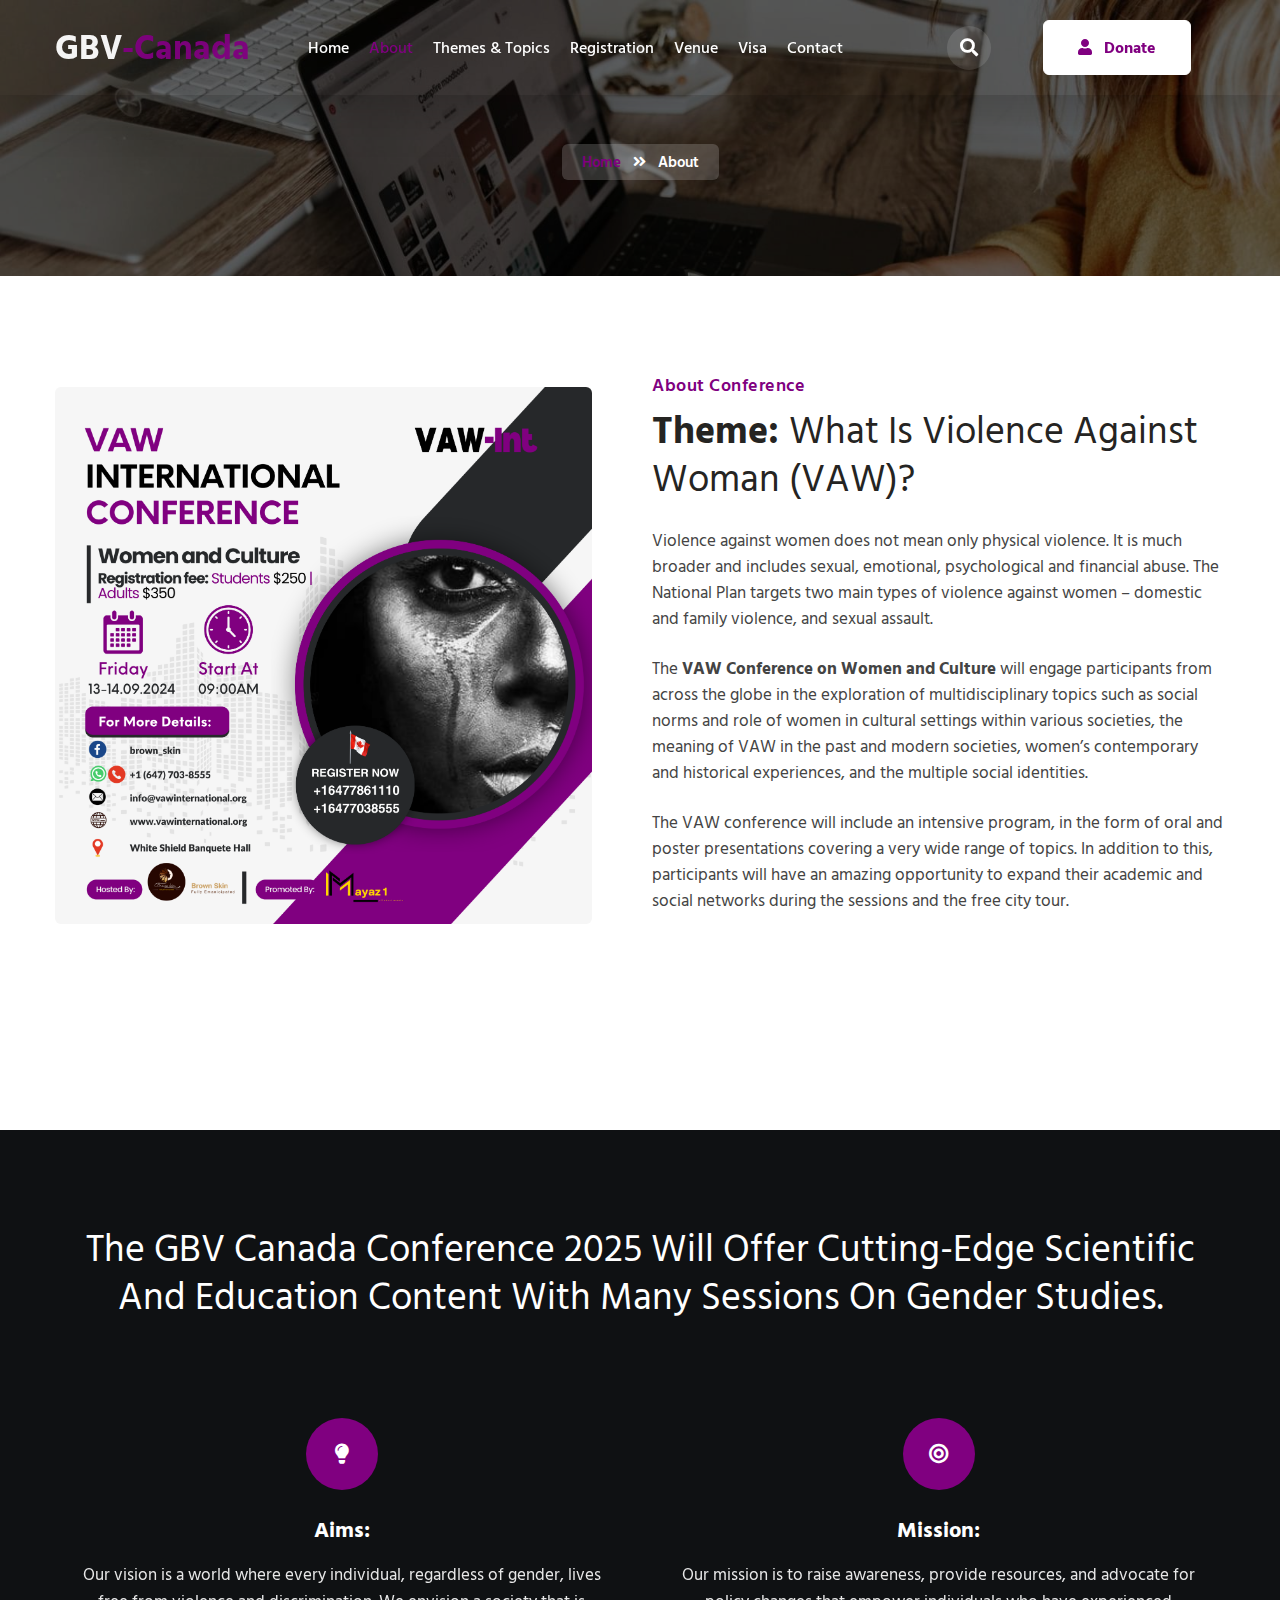
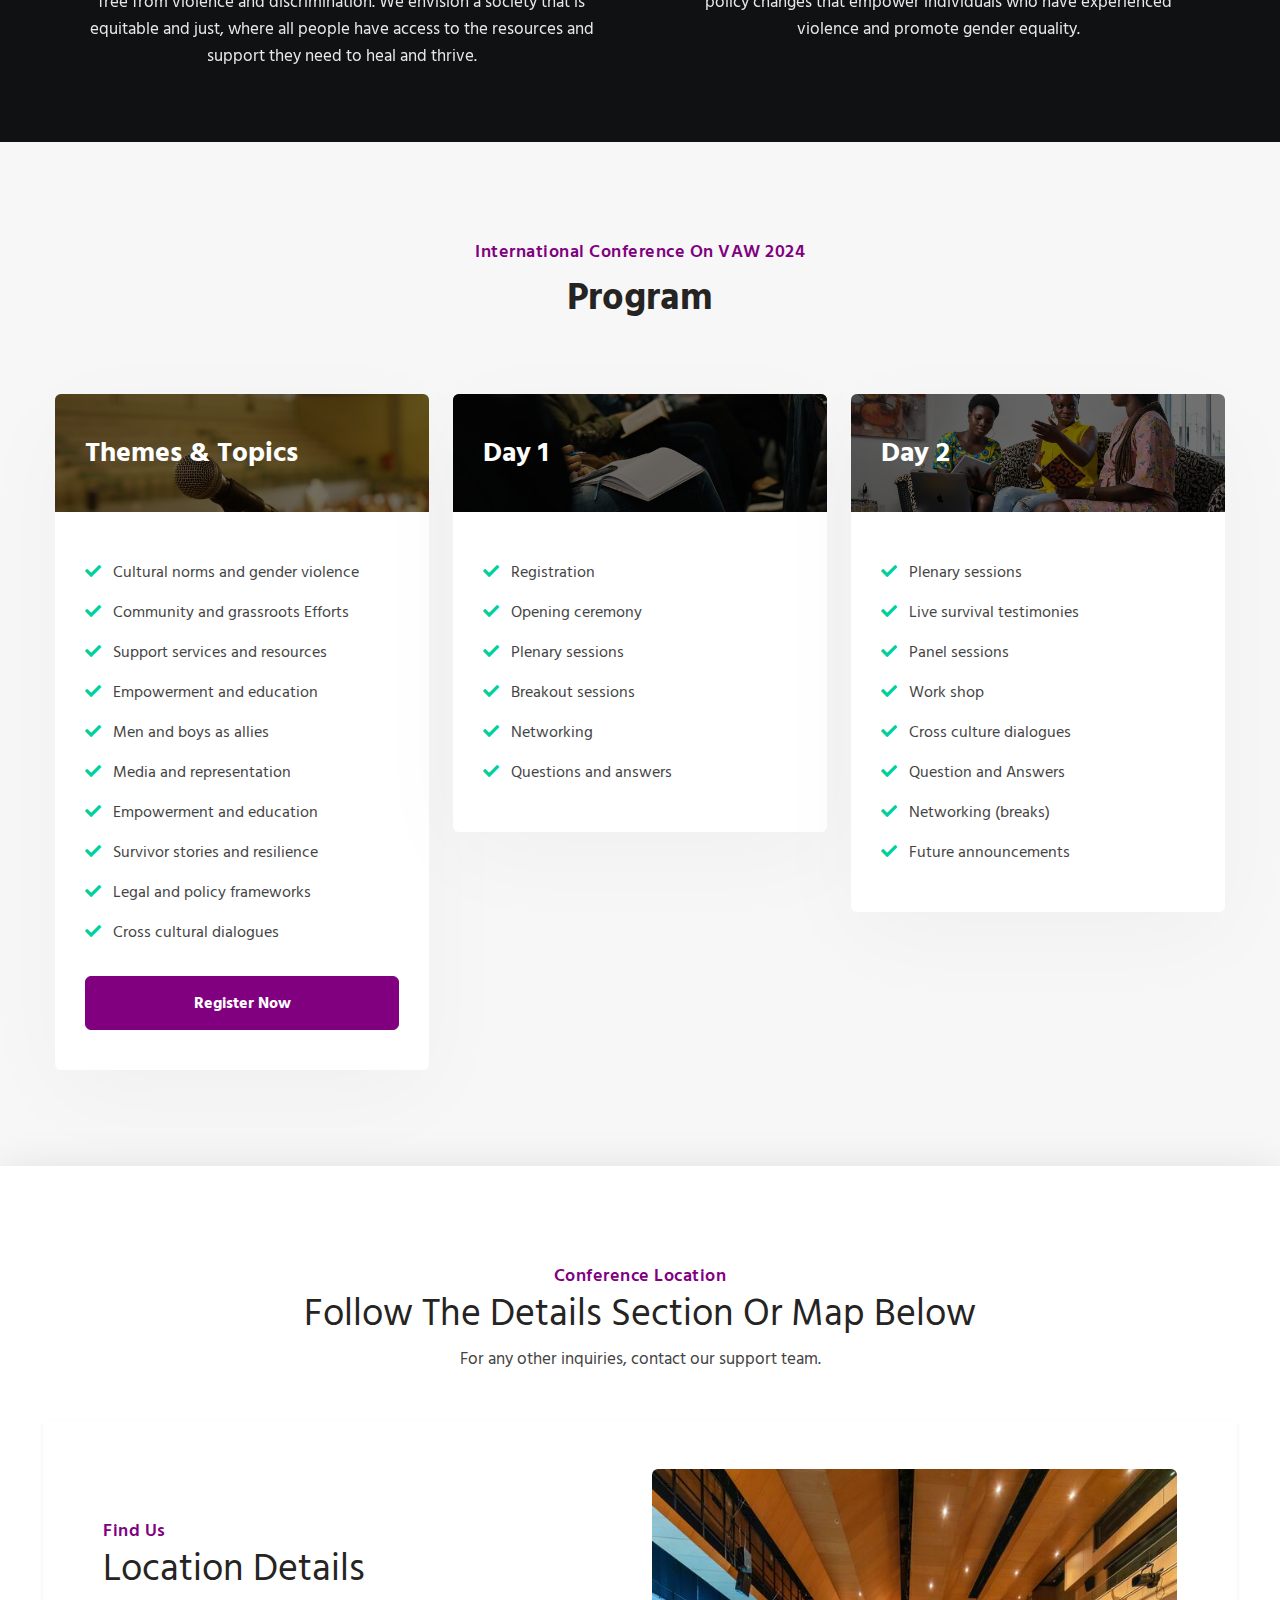
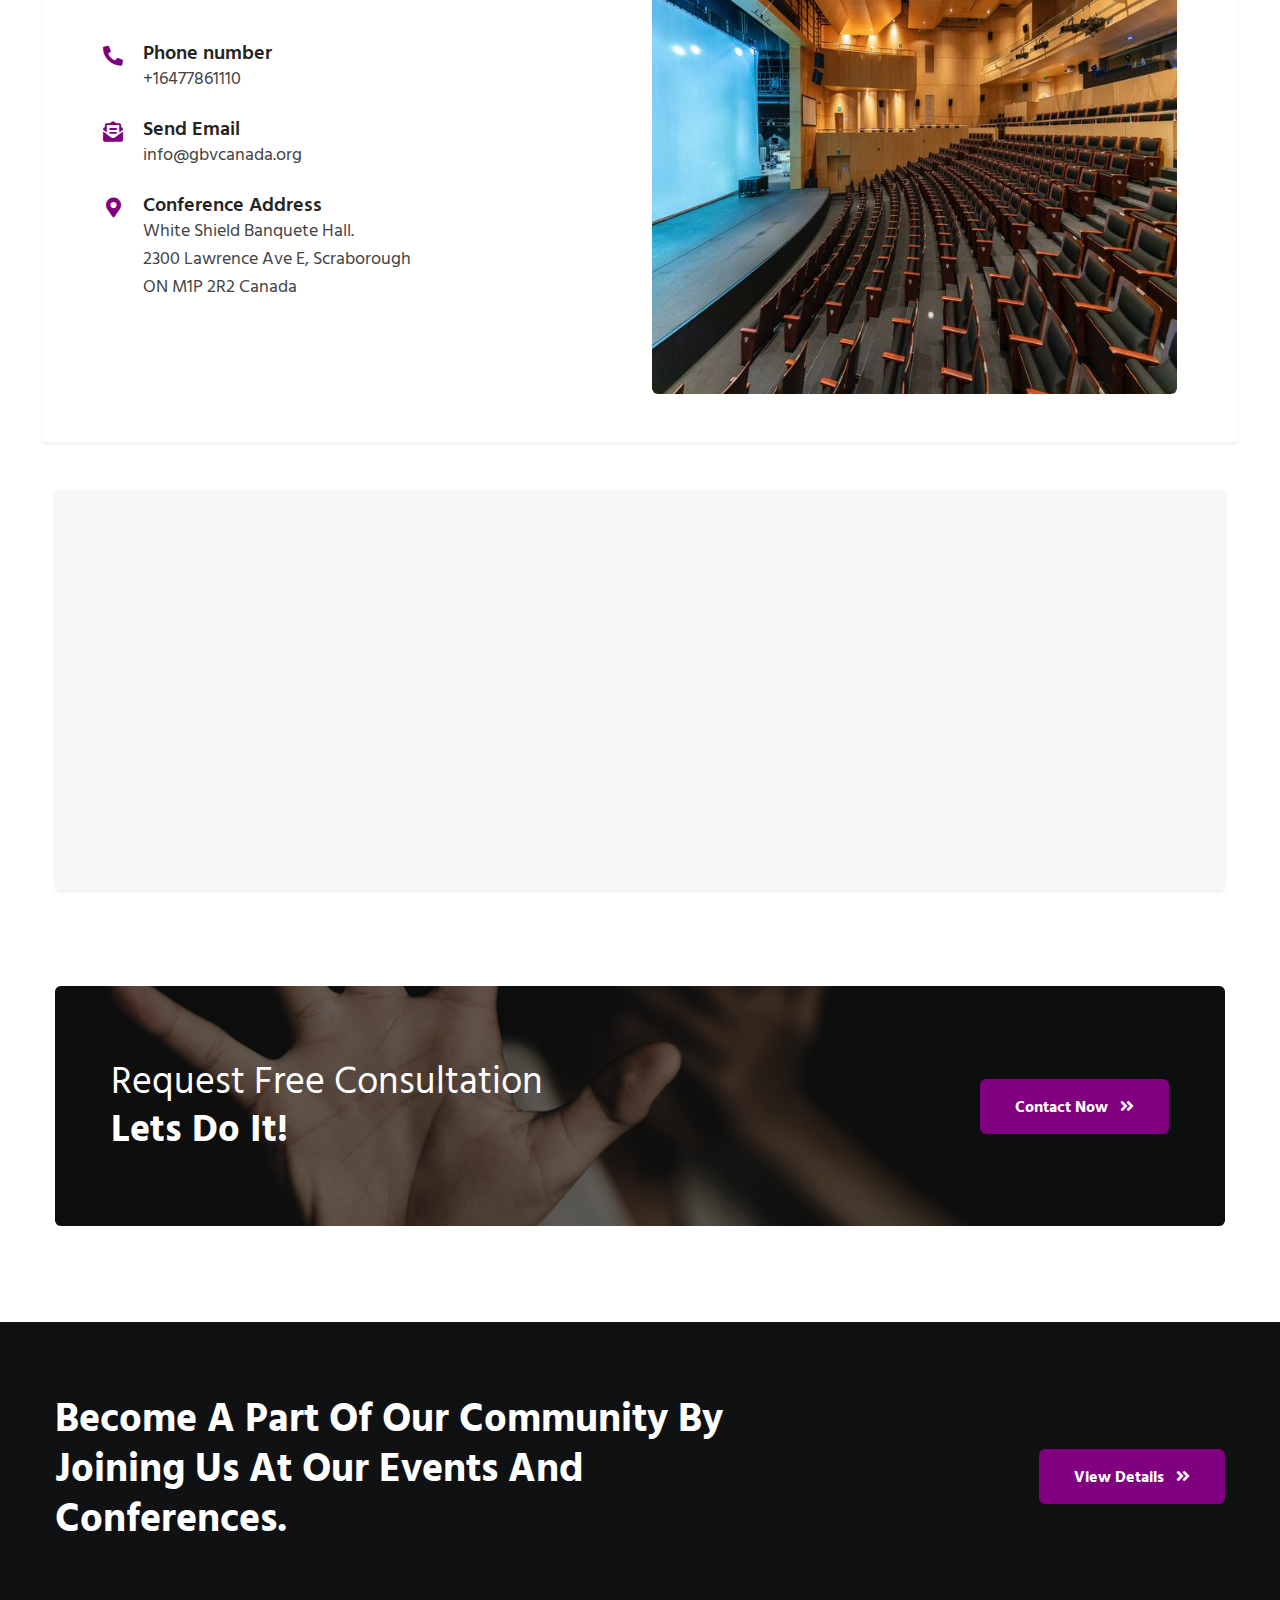
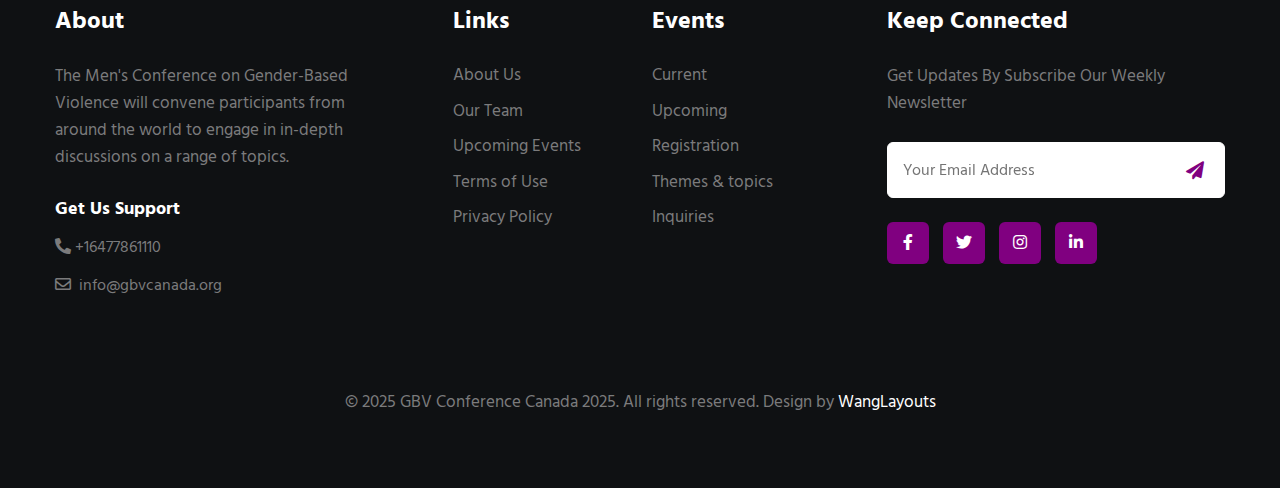
==== commit 65de0059: "updated core values" ====
--- a/about.html
+++ b/about.html
@@ -137,7 +137,7 @@
     <section class="w3l-grids-3 home-page-gds">
         <div class="container pb-5">
             <div class="header-sec text-center pt-lg-5 mt-lg-5">
-                <h3 class="title-w3l two mb-4 mt-lg-5">The VAW Conference 2024 will offer cutting-edge scientific and education content with many sessions on gender studies.
+                <h3 class="title-w3l two mb-4 mt-lg-5">The GBV Canada Conference 2025 will offer cutting-edge scientific and education content with many sessions on gender studies.
                     <span class="span-bold"></span>
                 </h3>
             </div>
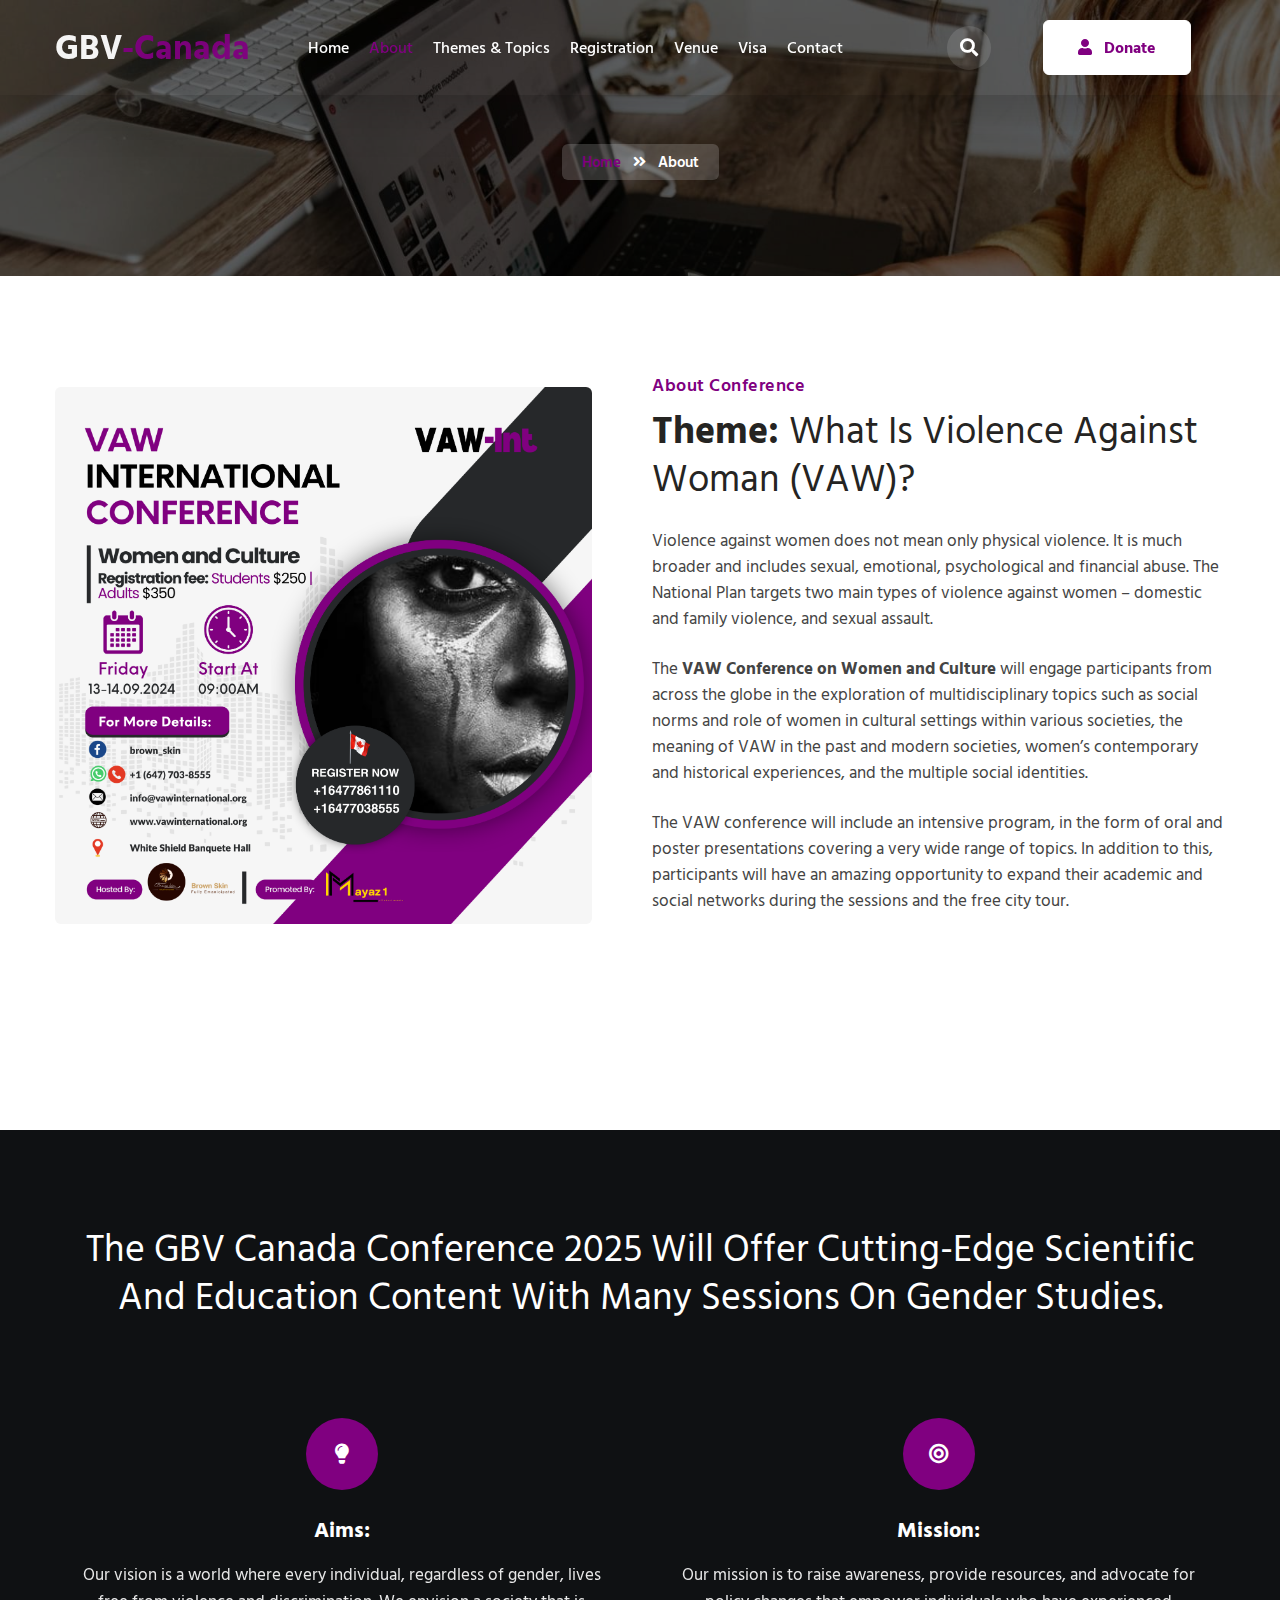
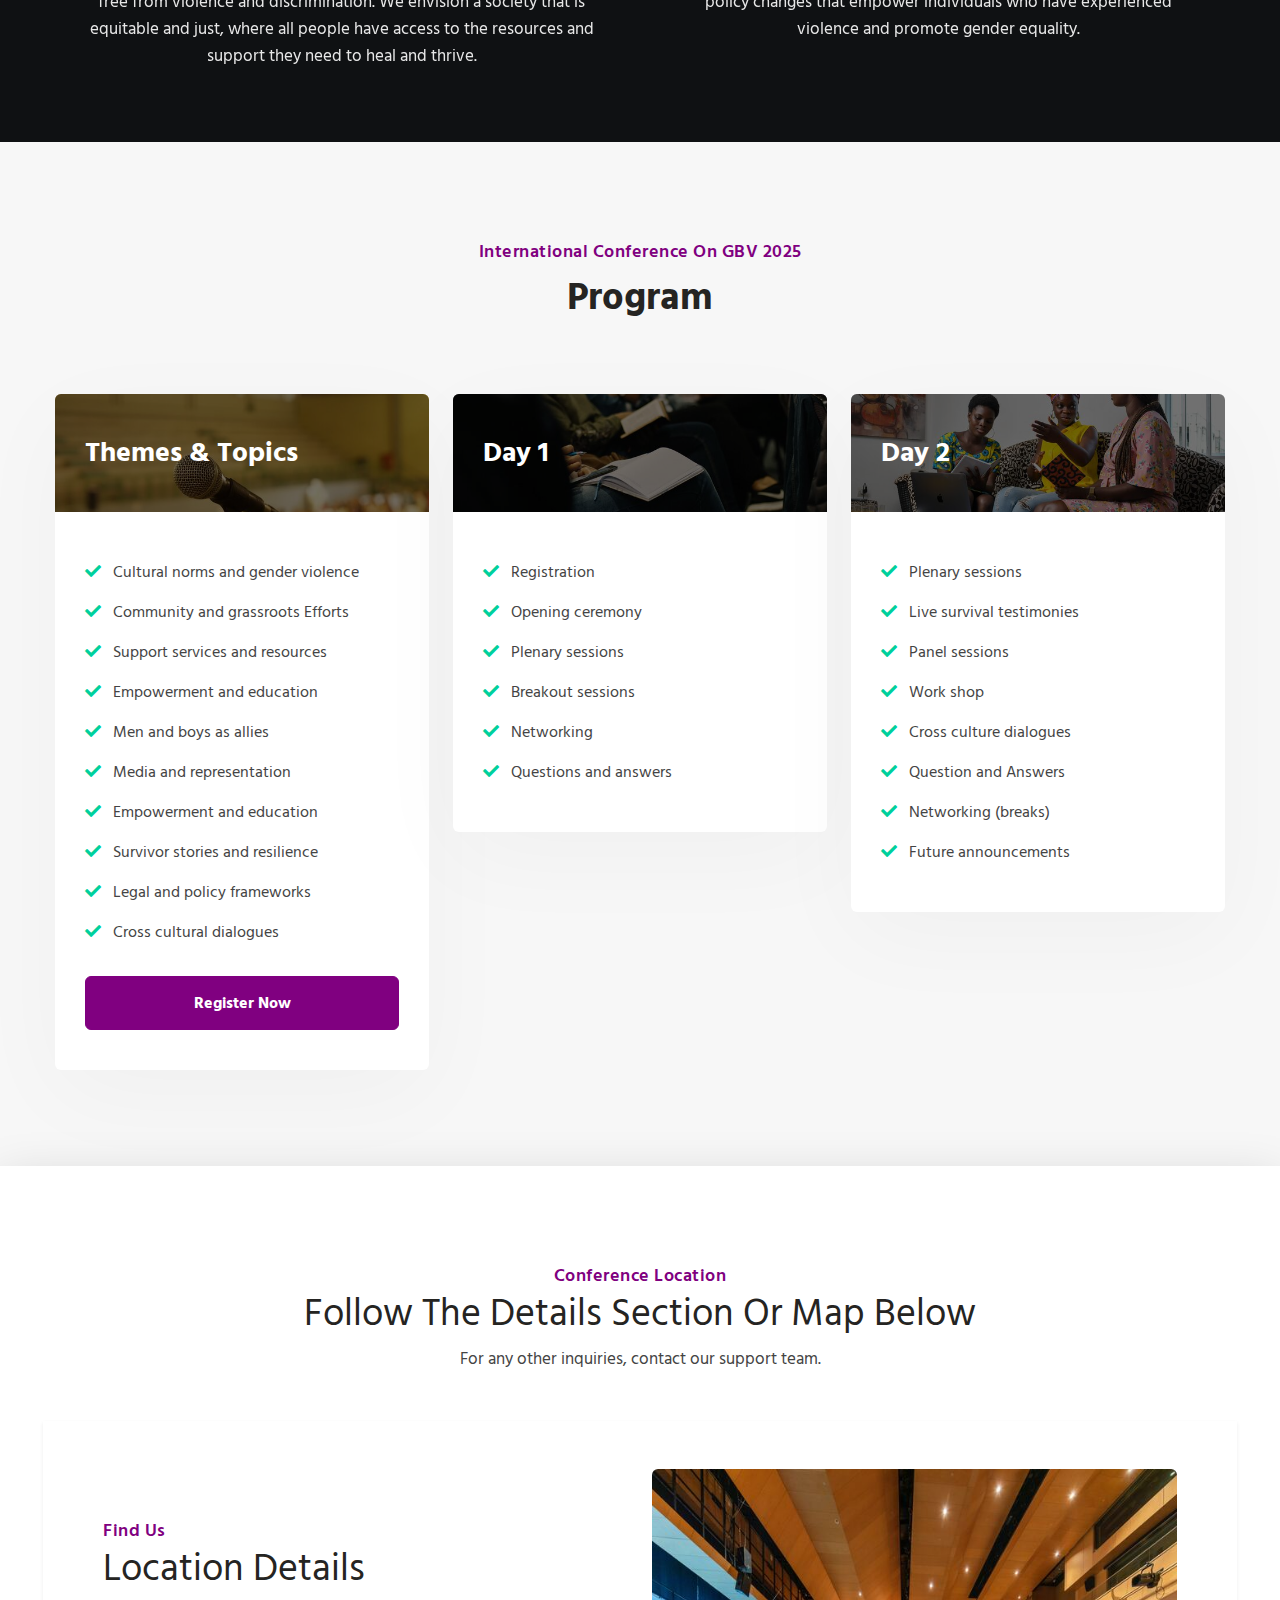
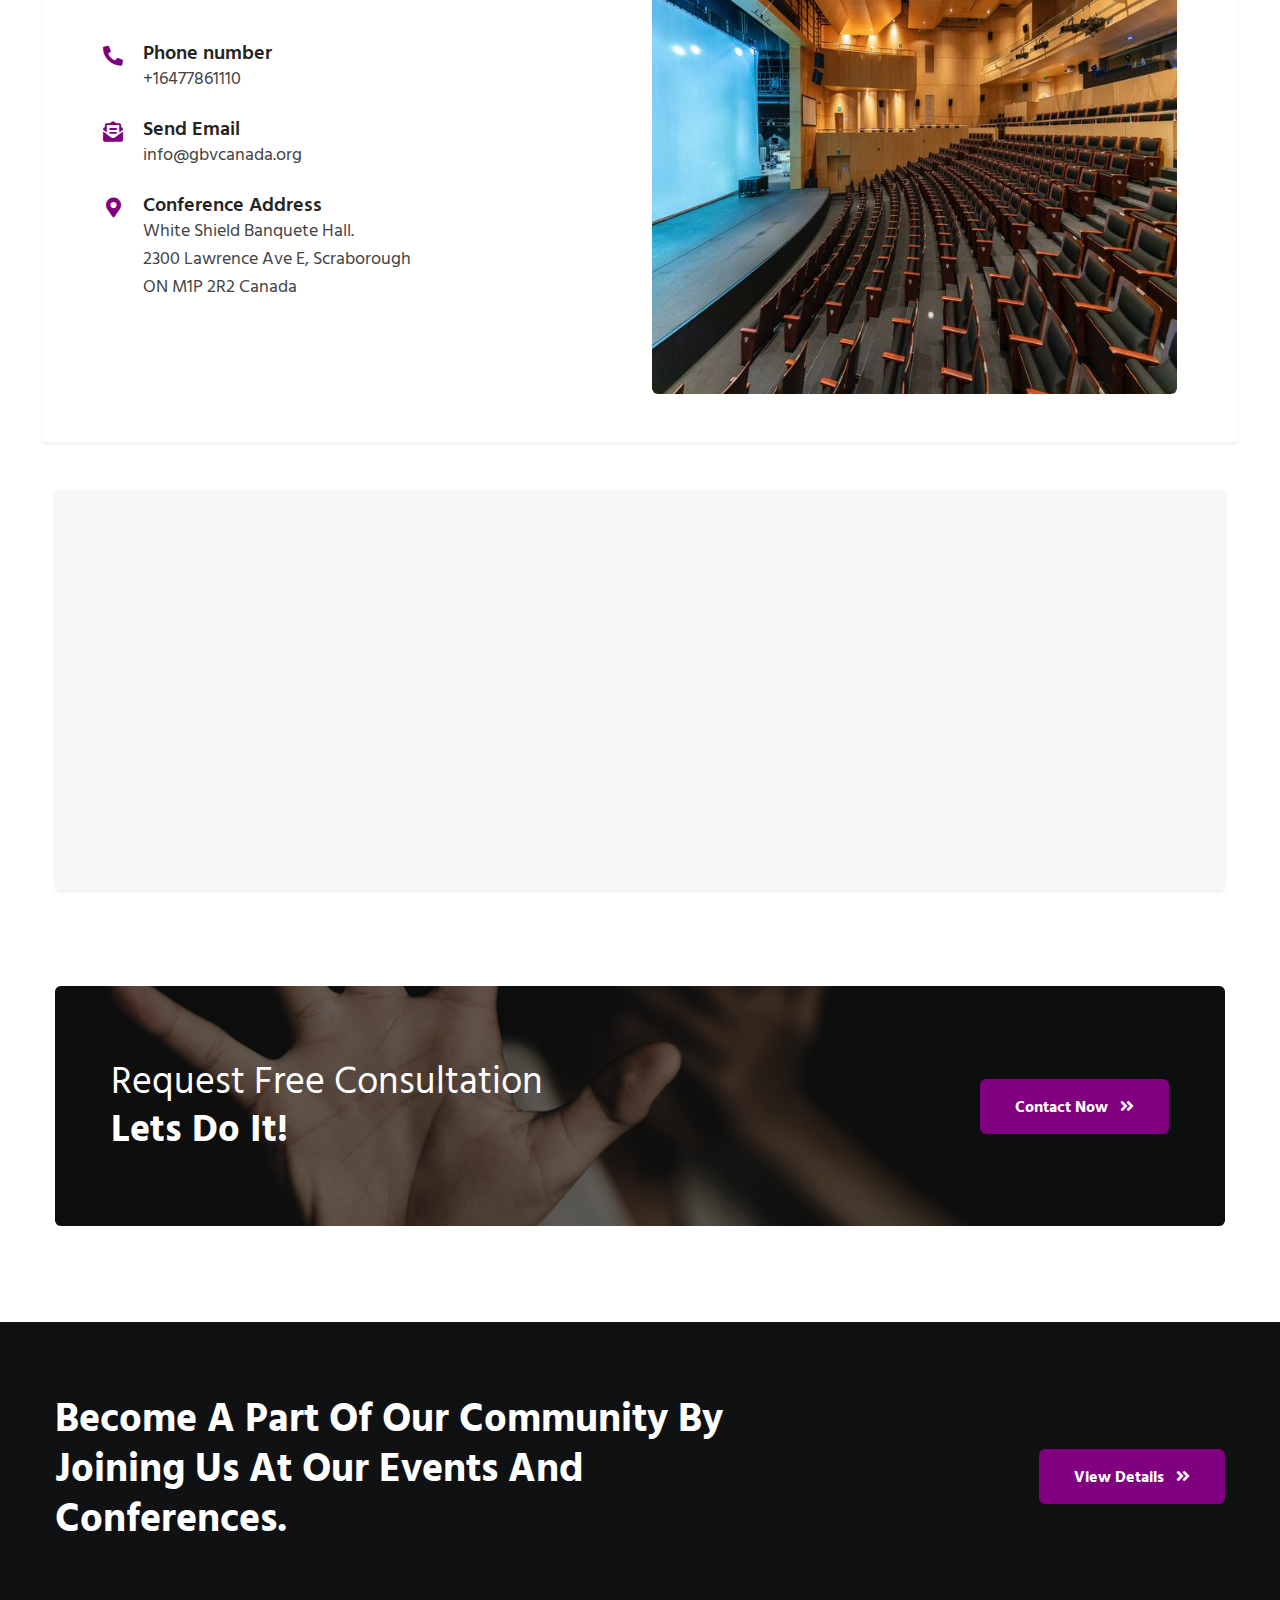
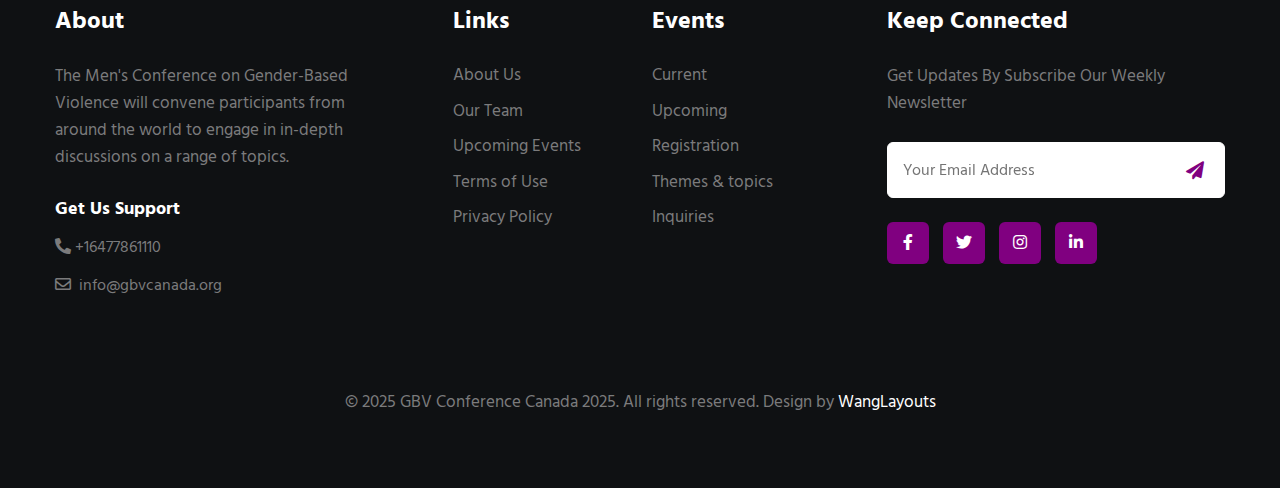
==== commit d8a4f567: "updated program" ====
--- a/about.html
+++ b/about.html
@@ -172,7 +172,7 @@
     <section class="w3l-pricing-sec py-5" id="pricing">
         <div class="container py-md-5 py-2">
             <div class="title-content text-center">
-                <h6 class="title-subhny mb-2"><span>International Conference on VAW 2024</span></h6>
+                <h6 class="title-subhny mb-2"><span>International Conference on GBV 2025</span></h6>
                 <h3 class="title-w3l mb-4">
                     <span class="span-bold">Program</span>
                 </h3>
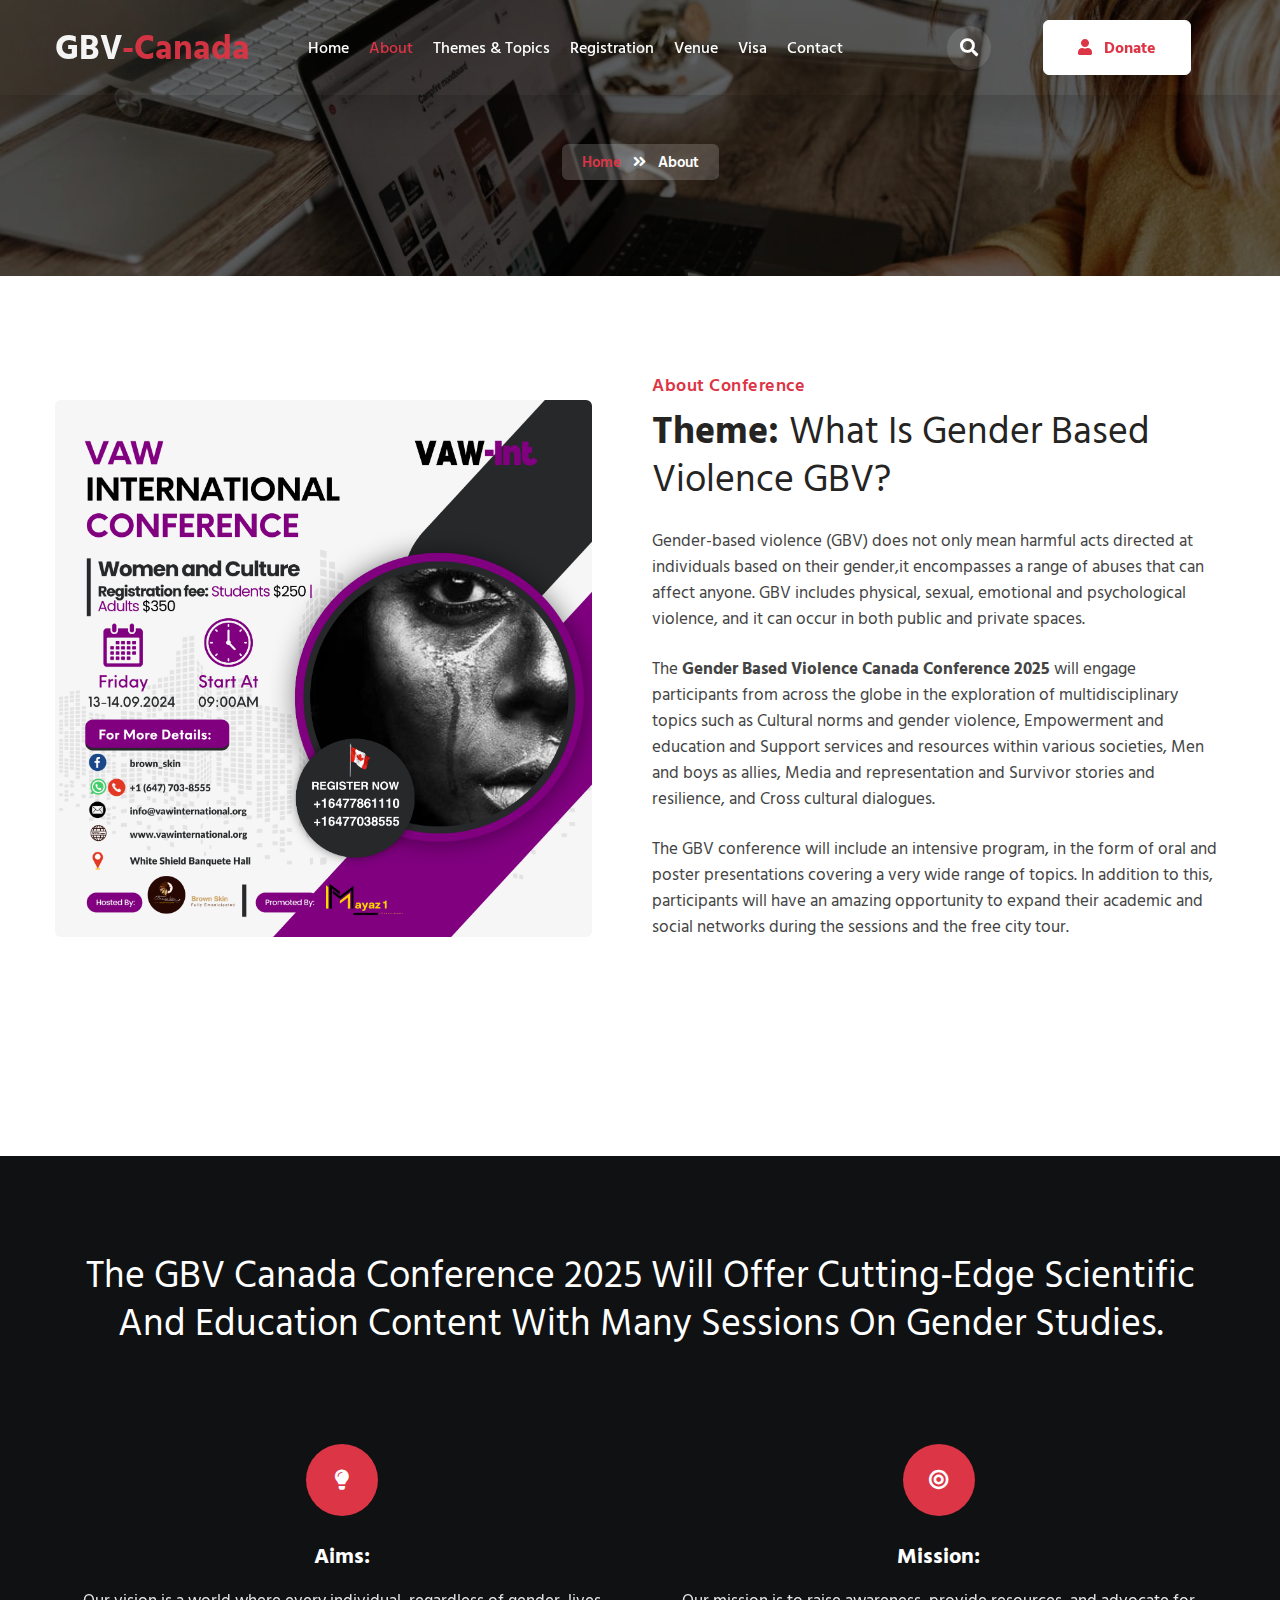
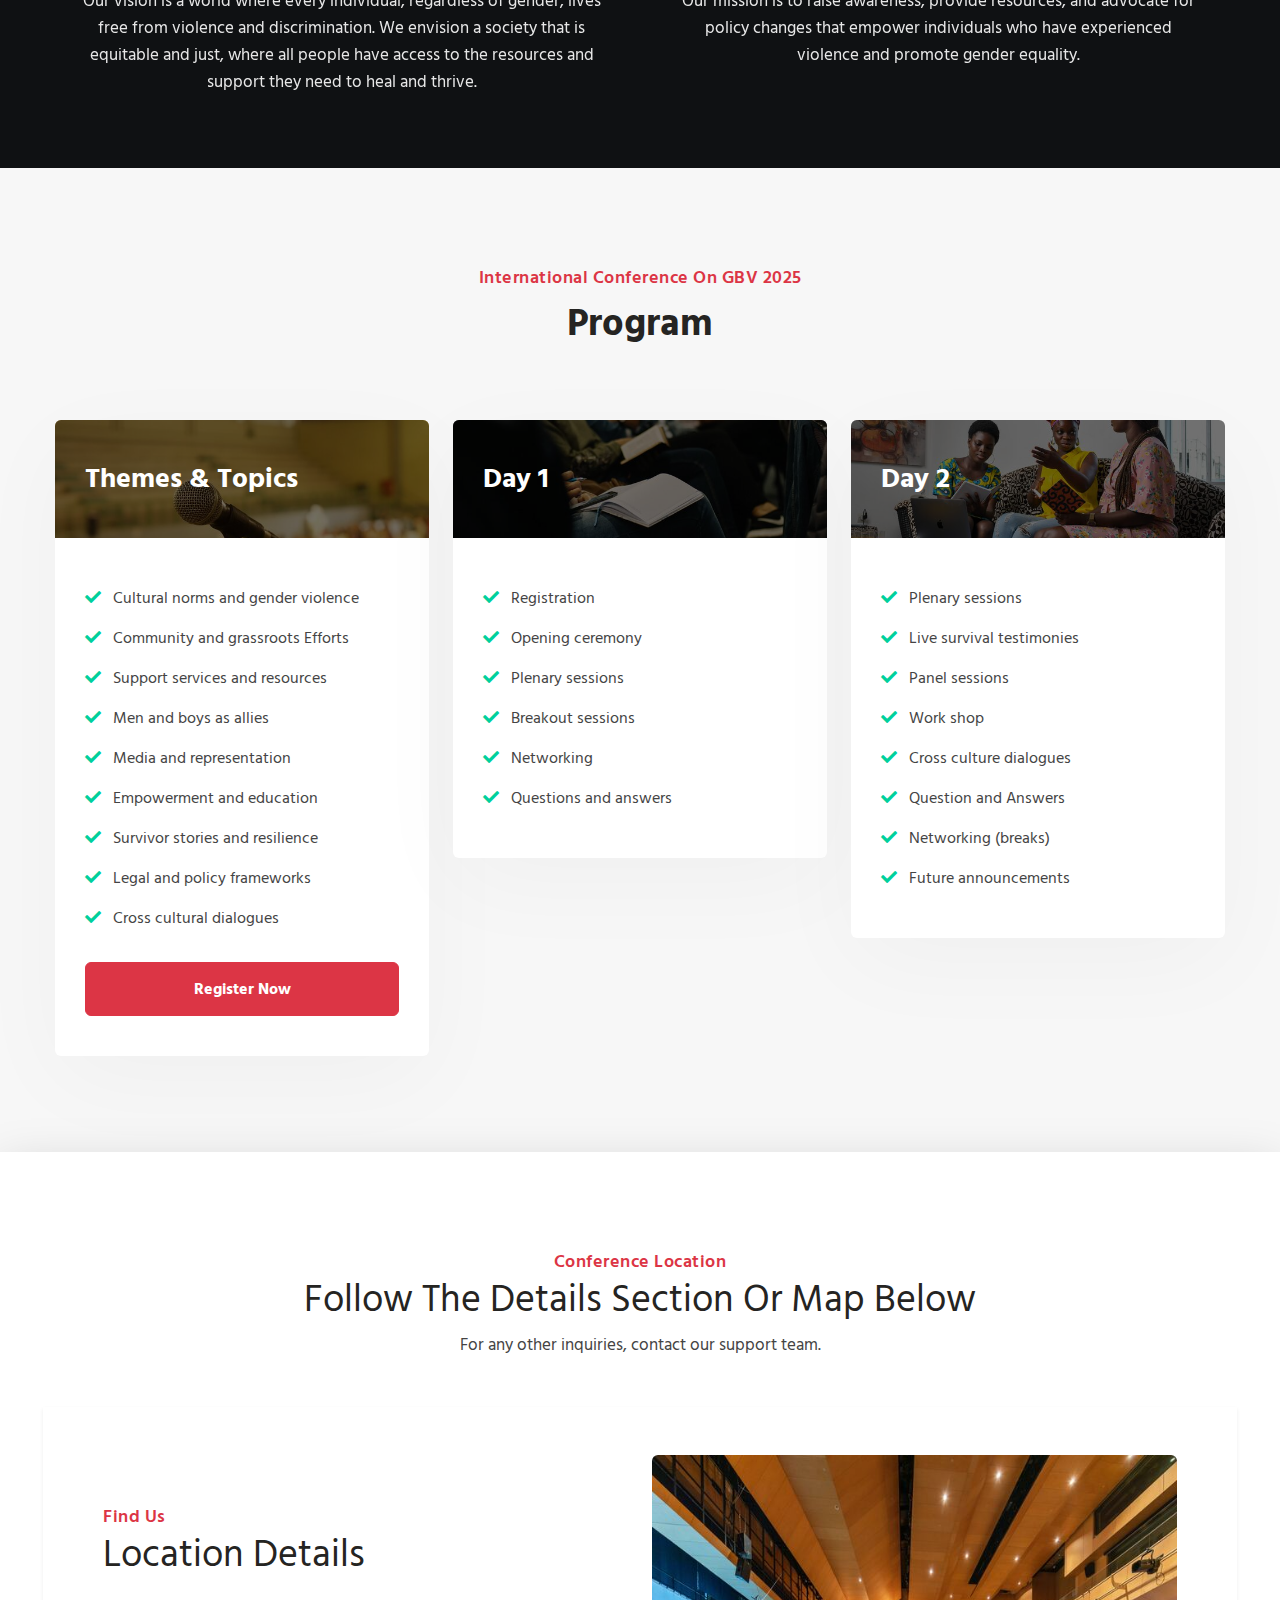
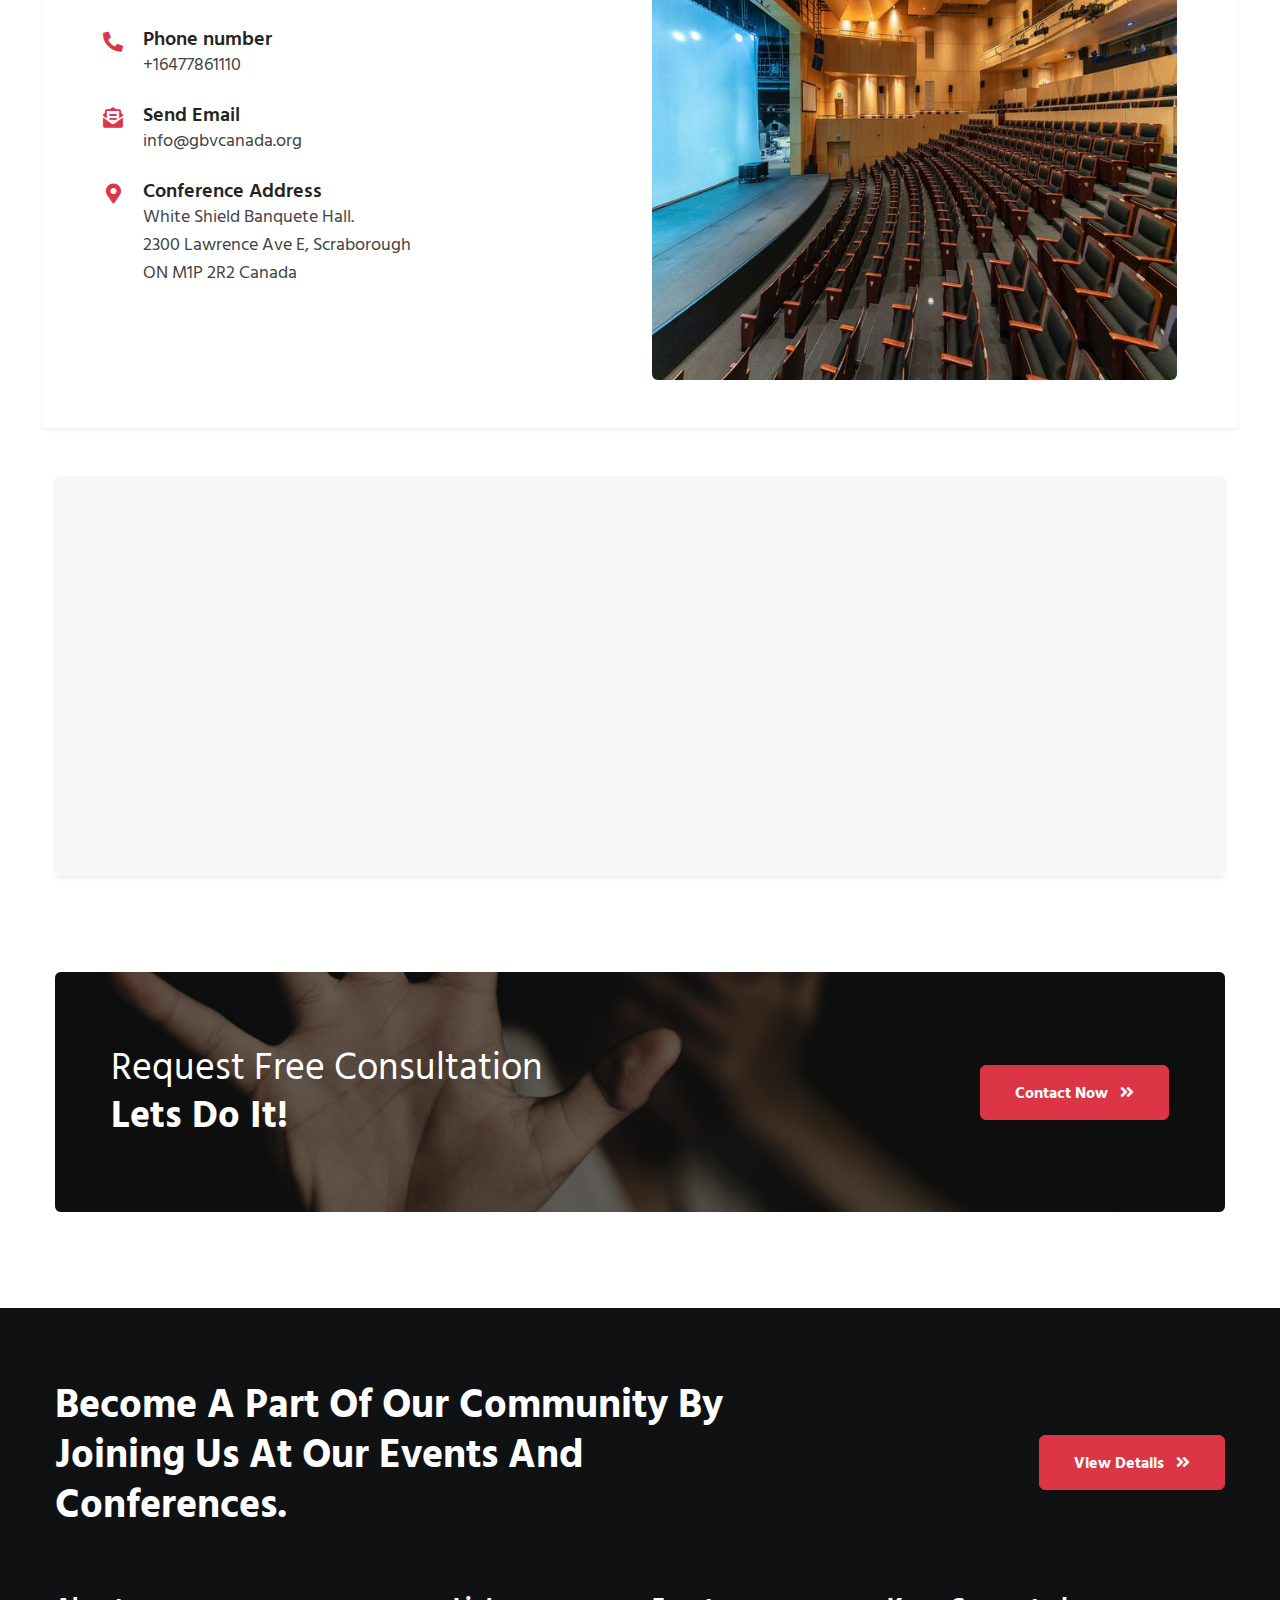
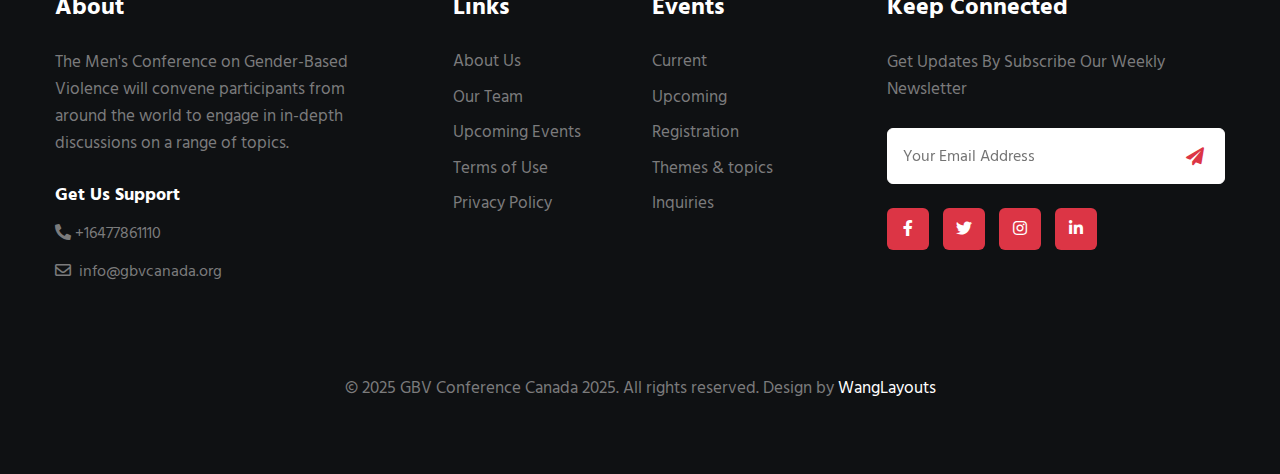
==== commit f0afe10e: "updated conference details" ====
--- a/about.html
+++ b/about.html
@@ -113,14 +113,14 @@
                         </div>
                         <div class="col-lg-6 ab-right pl-lg-5">
                             <h6 class="title-subhny mb-2"><span>About Conference</span></h6>
-                            <h3 class="title-w3l mb-4"><span class="span-bold">Theme: </span>What is violence against woman (VAW)?
+                            <h3 class="title-w3l mb-4"><span class="span-bold">Theme: </span>What is Gender Based Violence GBV?
                             </h3>
-                            <p class="my-4 text-align:justify">Violence against women does not mean only physical violence. It is much broader and includes sexual, emotional, psychological and financial abuse. The National Plan targets two main types of violence against women – domestic
-                                and family violence, and sexual assault.</p>
+                            <p class="my-4 text-align:justify">Gender-based violence (GBV) does not only mean harmful acts directed at individuals based on their gender,it encompasses a range of abuses that can affect anyone. GBV includes physical, sexual, emotional and psychological violence,
+                                and it can occur in both public and private spaces.</p>
                             <p class="my-4 text-align:justify">The
-                                <strong>VAW Conference on Women and Culture</strong> will engage participants from across the globe in the exploration of multidisciplinary topics such as social norms and role of women in cultural settings within various
-                                societies, the meaning of VAW in the past and modern societies, women’s contemporary and historical experiences, and the multiple social identities.</p>
-                            <p class="my-4 text-align:justify">The VAW conference will include an intensive program, in the form of oral and poster presentations covering a very wide range of topics. In addition to this, participants will have an amazing opportunity to expand their academic
+                                <strong>Gender Based Violence Canada Conference 2025</strong> will engage participants from across the globe in the exploration of multidisciplinary topics such as Cultural norms and gender violence, Empowerment and education
+                                and Support services and resources within various societies, Men and boys as allies, Media and representation and Survivor stories and resilience, and Cross cultural dialogues.</p>
+                            <p class="my-4 text-align:justify">The GBV conference will include an intensive program, in the form of oral and poster presentations covering a very wide range of topics. In addition to this, participants will have an amazing opportunity to expand their academic
                                 and social networks during the sessions and the free city tour.</p>
 
                             <a href="services.html " class="btn btn-style btn-primary mt-2 d-none">Read More <span class="fas fa-angle-double-right ml-2"></span></a>
@@ -190,7 +190,6 @@
                                     <li><span class="fa fa-check me-2 " aria-hidden="true "></span> Cultural norms and gender violence</li>
                                     <li><span class="fa fa-check me-2 " aria-hidden="true "></span> Community and grassroots Efforts</li>
                                     <li><span class="fa fa-check me-2 " aria-hidden="true "></span> Support services and resources</li>
-                                    <li><span class="fa fa-check me-2 " aria-hidden="true "></span> Empowerment and education</li>
                                     <li><span class="fa fa-check me-2" aria-hidden="true"></span> Men and boys as allies</li>
                                     <li><span class="fa fa-check me-2" aria-hidden="true"></span> Media and representation</li>
                                     <li><span class="fa fa-check me-2" aria-hidden="true"></span> Empowerment and education</li>
--- a/assets/css/style-starter.css
+++ b/assets/css/style-starter.css
@@ -15,12 +15,11 @@
 :root {
     --bs-blue: #0d6efd;
     --bs-gold: #FFD700;
-    --bs-purple: #800080;
     --bs-indigo: #6610f2;
     --bs-purple: #6f42c1 --bs-pink: #d63384;
     --bs-red: #dc3545;
     --bs-orange: #fd7e14;
-    --bs-yellow: #ffc107;
+    --bs-yellow: #000000;
     --bs-green: #198754;
     --bs-teal: #20c997;
     --bs-cyan: #0dcaf0;
@@ -31,7 +30,7 @@
     --bs-secondary: #6c757d;
     --bs-success: #198754;
     --bs-info: #0dcaf0;
-    --bs-warning: #ffc107;
+    --bs-warning: #000000;
     --bs-danger: #dc3545;
     --bs-light: #f8f9fa;
     --bs-dark: #212529;
@@ -2904,7 +2903,7 @@
 }
 
 .btn:hover {
-    color: #FFD700
+    color: #000000
 }
 
 .btn-check:focus+.btn,
@@ -2928,8 +2927,8 @@
 
 .btn-primary:hover {
     color: #fff;
-    background-color: #0764bd;
-    border-color: #0764bd;
+    background-color: #000000;
+    border-color: #000000;
 }
 
 .btn-check:focus+.btn-primary,
@@ -2974,8 +2973,8 @@
 
 .btn-secondary:hover {
     color: #fff;
-    background-color: #fb7216;
-    border-color: #fb7216;
+    background-color: #000000;
+    border-color: #dc3545;
 }
 
 .btn-secondary:focus,
@@ -3099,14 +3098,14 @@
 
 .btn-warning {
     color: #000;
-    background-color: #ffc107;
-    border-color: #ffc107
+    background-color: #000000;
+    border-color: #000000;
 }
 
 .btn-warning:hover {
     color: #000;
     background-color: #ffca2c;
-    border-color: #ffc720
+    border-color: #ffc720;
 }
 
 .btn-check:focus+.btn-warning,
@@ -3124,7 +3123,7 @@
 .show>.btn-warning.dropdown-toggle {
     color: #000;
     background-color: #ffcd39;
-    border-color: #ffc720
+    border-color: #ffc720;
 }
 
 .btn-check:active+.btn-warning:focus,
@@ -3138,13 +3137,13 @@
 .btn-warning.disabled,
 .btn-warning:disabled {
     color: #000;
-    background-color: #ffc107;
-    border-color: #ffc107
+    background-color: #000000;
+    border-color: #000000
 }
 
 .btn-danger {
     color: #fff;
-    background-color: #dc3545;
+    background-color: #53494a;
     border-color: #dc3545
 }
 
@@ -3438,14 +3437,14 @@
 }
 
 .btn-outline-warning {
-    color: #ffc107;
-    border-color: #ffc107
+    color: #000000;
+    border-color: #000000
 }
 
 .btn-outline-warning:hover {
     color: #000;
-    background-color: #ffc107;
-    border-color: #ffc107
+    background-color: #000000;
+    border-color: #000000
 }
 
 .btn-check:focus+.btn-outline-warning,
@@ -3459,8 +3458,8 @@
 .btn-outline-warning.dropdown-toggle.show,
 .btn-outline-warning:active {
     color: #000;
-    background-color: #ffc107;
-    border-color: #ffc107
+    background-color: #000000;
+    border-color: #000000
 }
 
 .btn-check:active+.btn-outline-warning:focus,
@@ -3473,7 +3472,7 @@
 
 .btn-outline-warning.disabled,
 .btn-outline-warning:disabled {
-    color: #ffc107;
+    color: #000000;
     background-color: transparent
 }
 
@@ -6636,7 +6635,7 @@
 }
 
 .link-warning {
-    color: #ffc107
+    color: #000000
 }
 
 .link-warning:focus,
@@ -7049,7 +7048,7 @@
 }
 
 .border-warning {
-    border-color: #ffc107 !important
+    border-color: #000000 !important
 }
 
 .border-danger {
@@ -7876,7 +7875,7 @@
 }
 
 .text-warning {
-    color: #ffc107 !important
+    color: #000000 !important
 }
 
 .text-danger {
@@ -7932,7 +7931,7 @@
 }
 
 .bg-warning {
-    background-color: #ffc107 !important
+    background-color: #000000 !important
 }
 
 .bg-danger {
@@ -16749,8 +16748,8 @@
 }
 
 :root {
-    --primary-color: #800080;
-    --secondary-color: #800080;
+    --primary-color: #dc3545;
+    --secondary-color: #dc3545;
     --font-color: #444;
     --bg-color: #fff;
     --heading-color: #252422;
@@ -16769,8 +16768,8 @@
 }
 
 [data-theme="dark"] {
-    --primary-color: #800080;
-    --secondary-color: #800080;
+    --primary-color: #dc3545;
+    --secondary-color: #dc3545;
     --font-color: #000000;
     --bg-color: #232220;
     --heading-color: #FFD700;
@@ -19683,4 +19682,4 @@
 /*--//Footer-9--*/
 
 
-/*# sourceMappingURL=style-freedom.css.map */+/*# sourceMappingURL=style-freedom.css.map *--- a/assets/css/style-starter.css
+++ b/assets/css/style-starter.css
@@ -15,12 +15,11 @@
 :root {
     --bs-blue: #0d6efd;
     --bs-gold: #FFD700;
-    --bs-purple: #800080;
     --bs-indigo: #6610f2;
     --bs-purple: #6f42c1 --bs-pink: #d63384;
     --bs-red: #dc3545;
     --bs-orange: #fd7e14;
-    --bs-yellow: #ffc107;
+    --bs-yellow: #000000;
     --bs-green: #198754;
     --bs-teal: #20c997;
     --bs-cyan: #0dcaf0;
@@ -31,7 +30,7 @@
     --bs-secondary: #6c757d;
     --bs-success: #198754;
     --bs-info: #0dcaf0;
-    --bs-warning: #ffc107;
+    --bs-warning: #000000;
     --bs-danger: #dc3545;
     --bs-light: #f8f9fa;
     --bs-dark: #212529;
@@ -2904,7 +2903,7 @@
 }
 
 .btn:hover {
-    color: #FFD700
+    color: #000000
 }
 
 .btn-check:focus+.btn,
@@ -2928,8 +2927,8 @@
 
 .btn-primary:hover {
     color: #fff;
-    background-color: #0764bd;
-    border-color: #0764bd;
+    background-color: #000000;
+    border-color: #000000;
 }
 
 .btn-check:focus+.btn-primary,
@@ -2974,8 +2973,8 @@
 
 .btn-secondary:hover {
     color: #fff;
-    background-color: #fb7216;
-    border-color: #fb7216;
+    background-color: #000000;
+    border-color: #dc3545;
 }
 
 .btn-secondary:focus,
@@ -3099,14 +3098,14 @@
 
 .btn-warning {
     color: #000;
-    background-color: #ffc107;
-    border-color: #ffc107
+    background-color: #000000;
+    border-color: #000000;
 }
 
 .btn-warning:hover {
     color: #000;
     background-color: #ffca2c;
-    border-color: #ffc720
+    border-color: #ffc720;
 }
 
 .btn-check:focus+.btn-warning,
@@ -3124,7 +3123,7 @@
 .show>.btn-warning.dropdown-toggle {
     color: #000;
     background-color: #ffcd39;
-    border-color: #ffc720
+    border-color: #ffc720;
 }
 
 .btn-check:active+.btn-warning:focus,
@@ -3138,13 +3137,13 @@
 .btn-warning.disabled,
 .btn-warning:disabled {
     color: #000;
-    background-color: #ffc107;
-    border-color: #ffc107
+    background-color: #000000;
+    border-color: #000000
 }
 
 .btn-danger {
     color: #fff;
-    background-color: #dc3545;
+    background-color: #53494a;
     border-color: #dc3545
 }
 
@@ -3438,14 +3437,14 @@
 }
 
 .btn-outline-warning {
-    color: #ffc107;
-    border-color: #ffc107
+    color: #000000;
+    border-color: #000000
 }
 
 .btn-outline-warning:hover {
     color: #000;
-    background-color: #ffc107;
-    border-color: #ffc107
+    background-color: #000000;
+    border-color: #000000
 }
 
 .btn-check:focus+.btn-outline-warning,
@@ -3459,8 +3458,8 @@
 .btn-outline-warning.dropdown-toggle.show,
 .btn-outline-warning:active {
     color: #000;
-    background-color: #ffc107;
-    border-color: #ffc107
+    background-color: #000000;
+    border-color: #000000
 }
 
 .btn-check:active+.btn-outline-warning:focus,
@@ -3473,7 +3472,7 @@
 
 .btn-outline-warning.disabled,
 .btn-outline-warning:disabled {
-    color: #ffc107;
+    color: #000000;
     background-color: transparent
 }
 
@@ -6636,7 +6635,7 @@
 }
 
 .link-warning {
-    color: #ffc107
+    color: #000000
 }
 
 .link-warning:focus,
@@ -7049,7 +7048,7 @@
 }
 
 .border-warning {
-    border-color: #ffc107 !important
+    border-color: #000000 !important
 }
 
 .border-danger {
@@ -7876,7 +7875,7 @@
 }
 
 .text-warning {
-    color: #ffc107 !important
+    color: #000000 !important
 }
 
 .text-danger {
@@ -7932,7 +7931,7 @@
 }
 
 .bg-warning {
-    background-color: #ffc107 !important
+    background-color: #000000 !important
 }
 
 .bg-danger {
@@ -16749,8 +16748,8 @@
 }
 
 :root {
-    --primary-color: #800080;
-    --secondary-color: #800080;
+    --primary-color: #dc3545;
+    --secondary-color: #dc3545;
     --font-color: #444;
     --bg-color: #fff;
     --heading-color: #252422;
@@ -16769,8 +16768,8 @@
 }
 
 [data-theme="dark"] {
-    --primary-color: #800080;
-    --secondary-color: #800080;
+    --primary-color: #dc3545;
+    --secondary-color: #dc3545;
     --font-color: #000000;
     --bg-color: #232220;
     --heading-color: #FFD700;
@@ -19683,4 +19682,4 @@
 /*--//Footer-9--*/
 
 
-/*# sourceMappingURL=style-freedom.css.map */+/*# sourceMappingURL=style-freedom.css.map *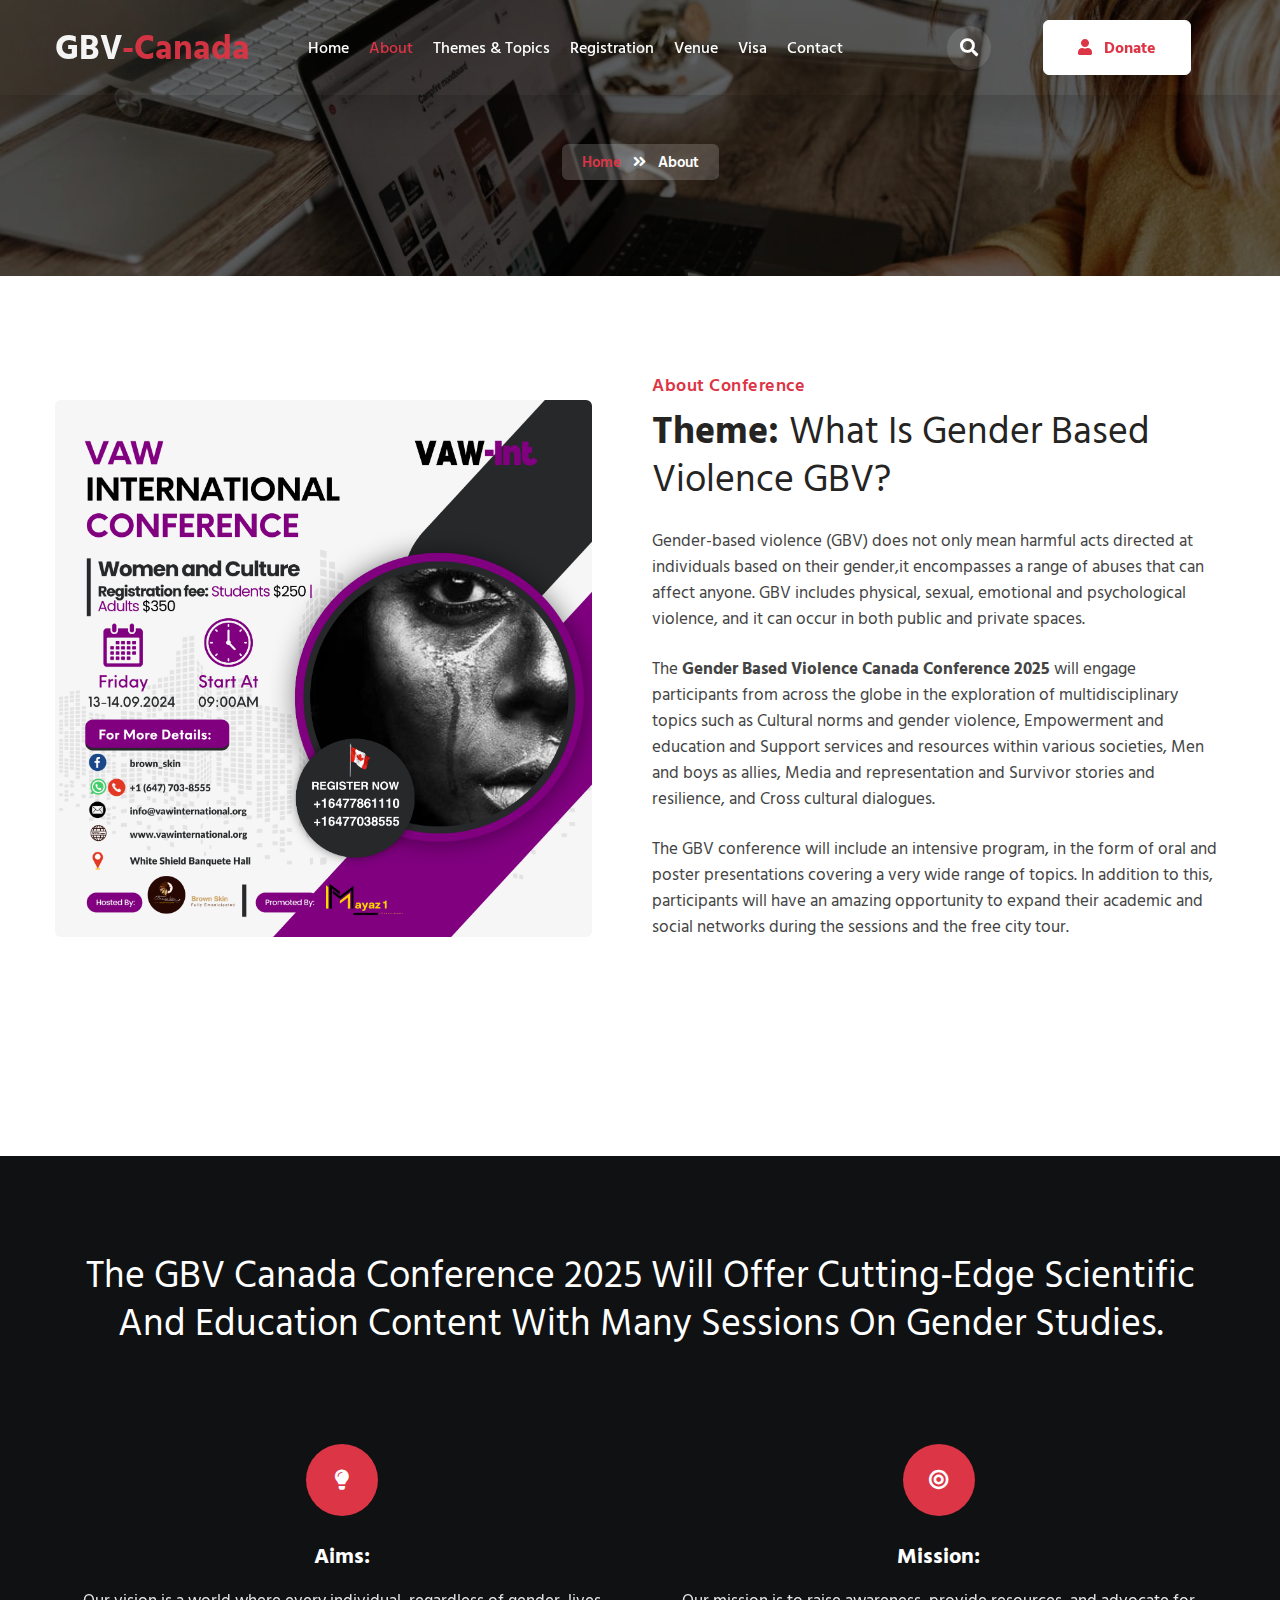
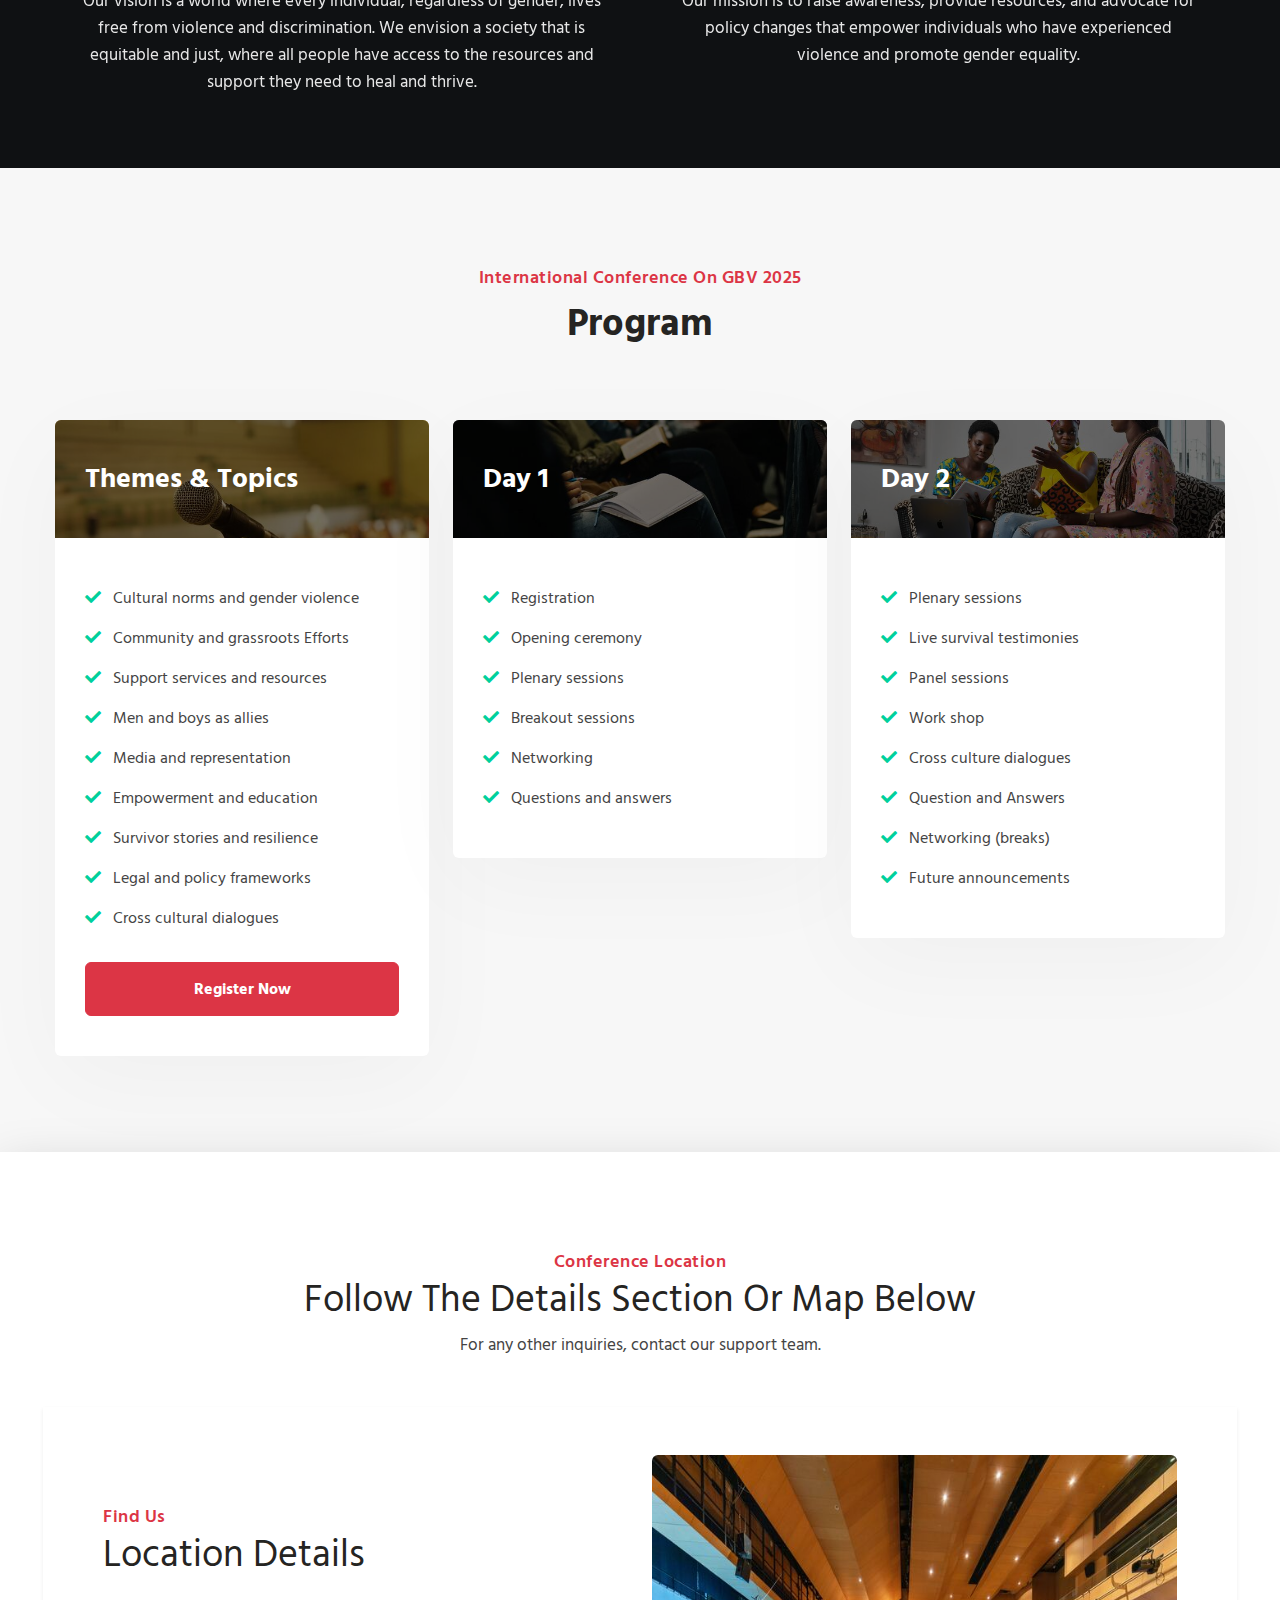
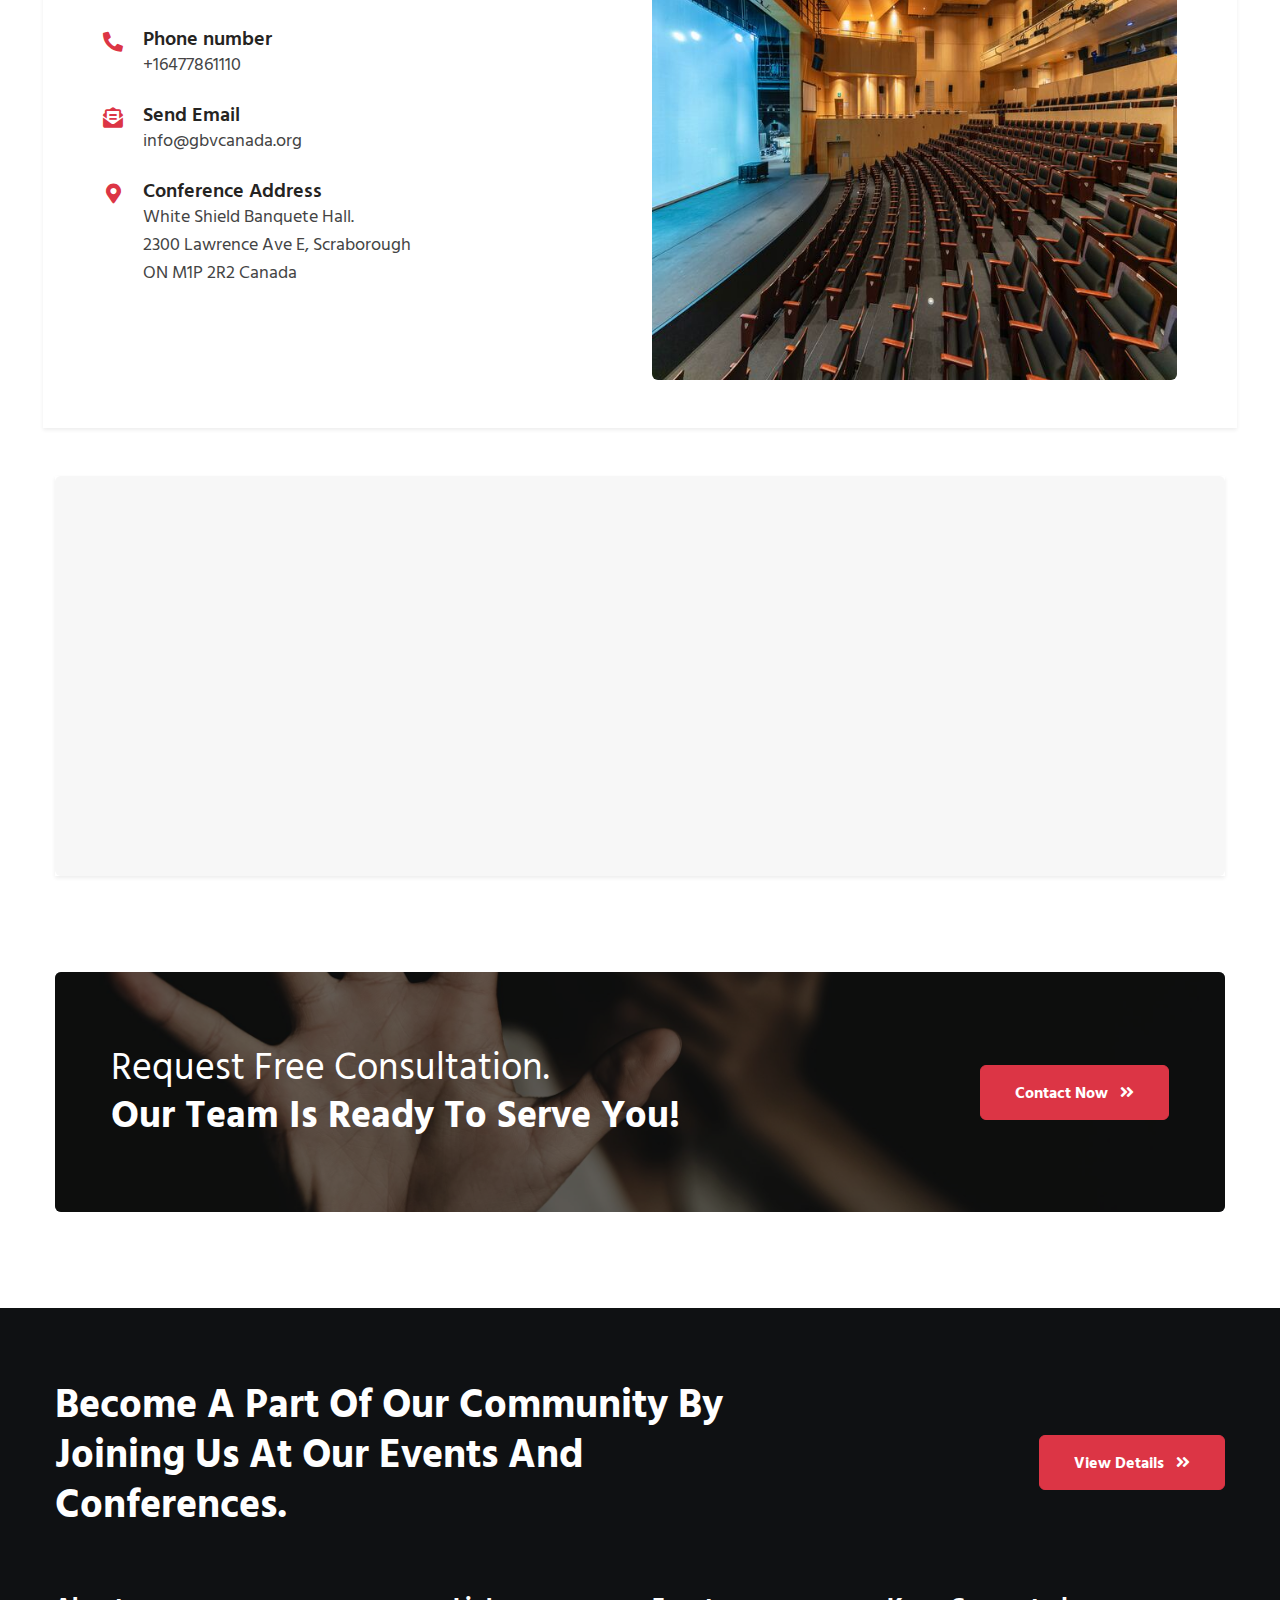
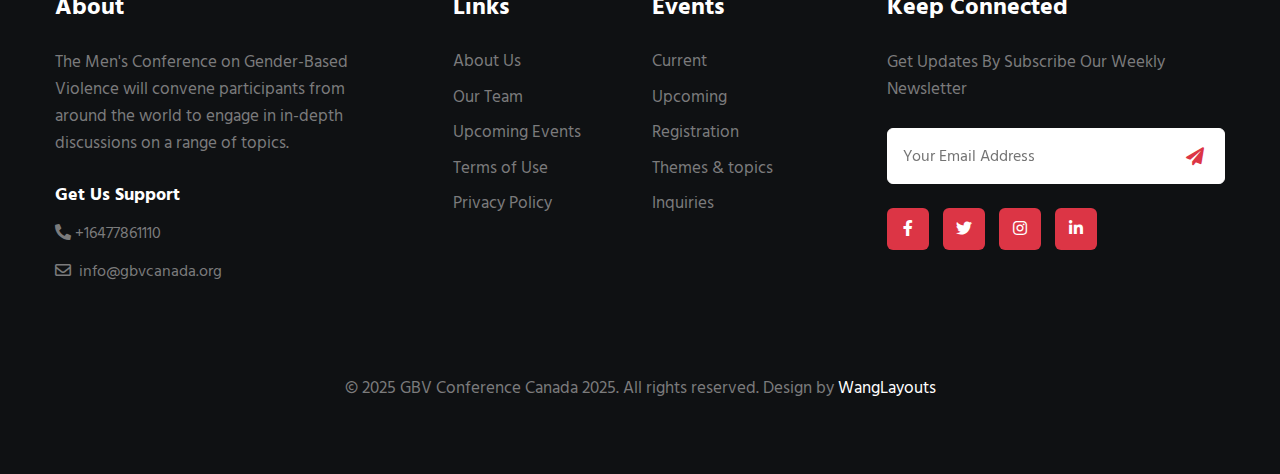
==== commit a87e5ec2: "updated consultation form" ====
--- a/about.html
+++ b/about.html
@@ -443,8 +443,8 @@
                 <div class="row py-lg-4 px-lg-2 align-items-center">
                     <div class="col-lg-8 w3l-project-right">
                         <div class="bottom-info">
-                            <div class="header-section pr-lg-5">
-                                <h3 class="title-w3l two">Request Free Consultation <br><span class="span-bold">Lets Do It!</span>
+                            <div class="header-section pr-lg-5 ">
+                                <h3 class="title-w3l two ">Request Free Consultation.<span class="span-bold "> <br>Our Team is Ready to serve you!</span>
                                 </h3>
                             </div>
                         </div>
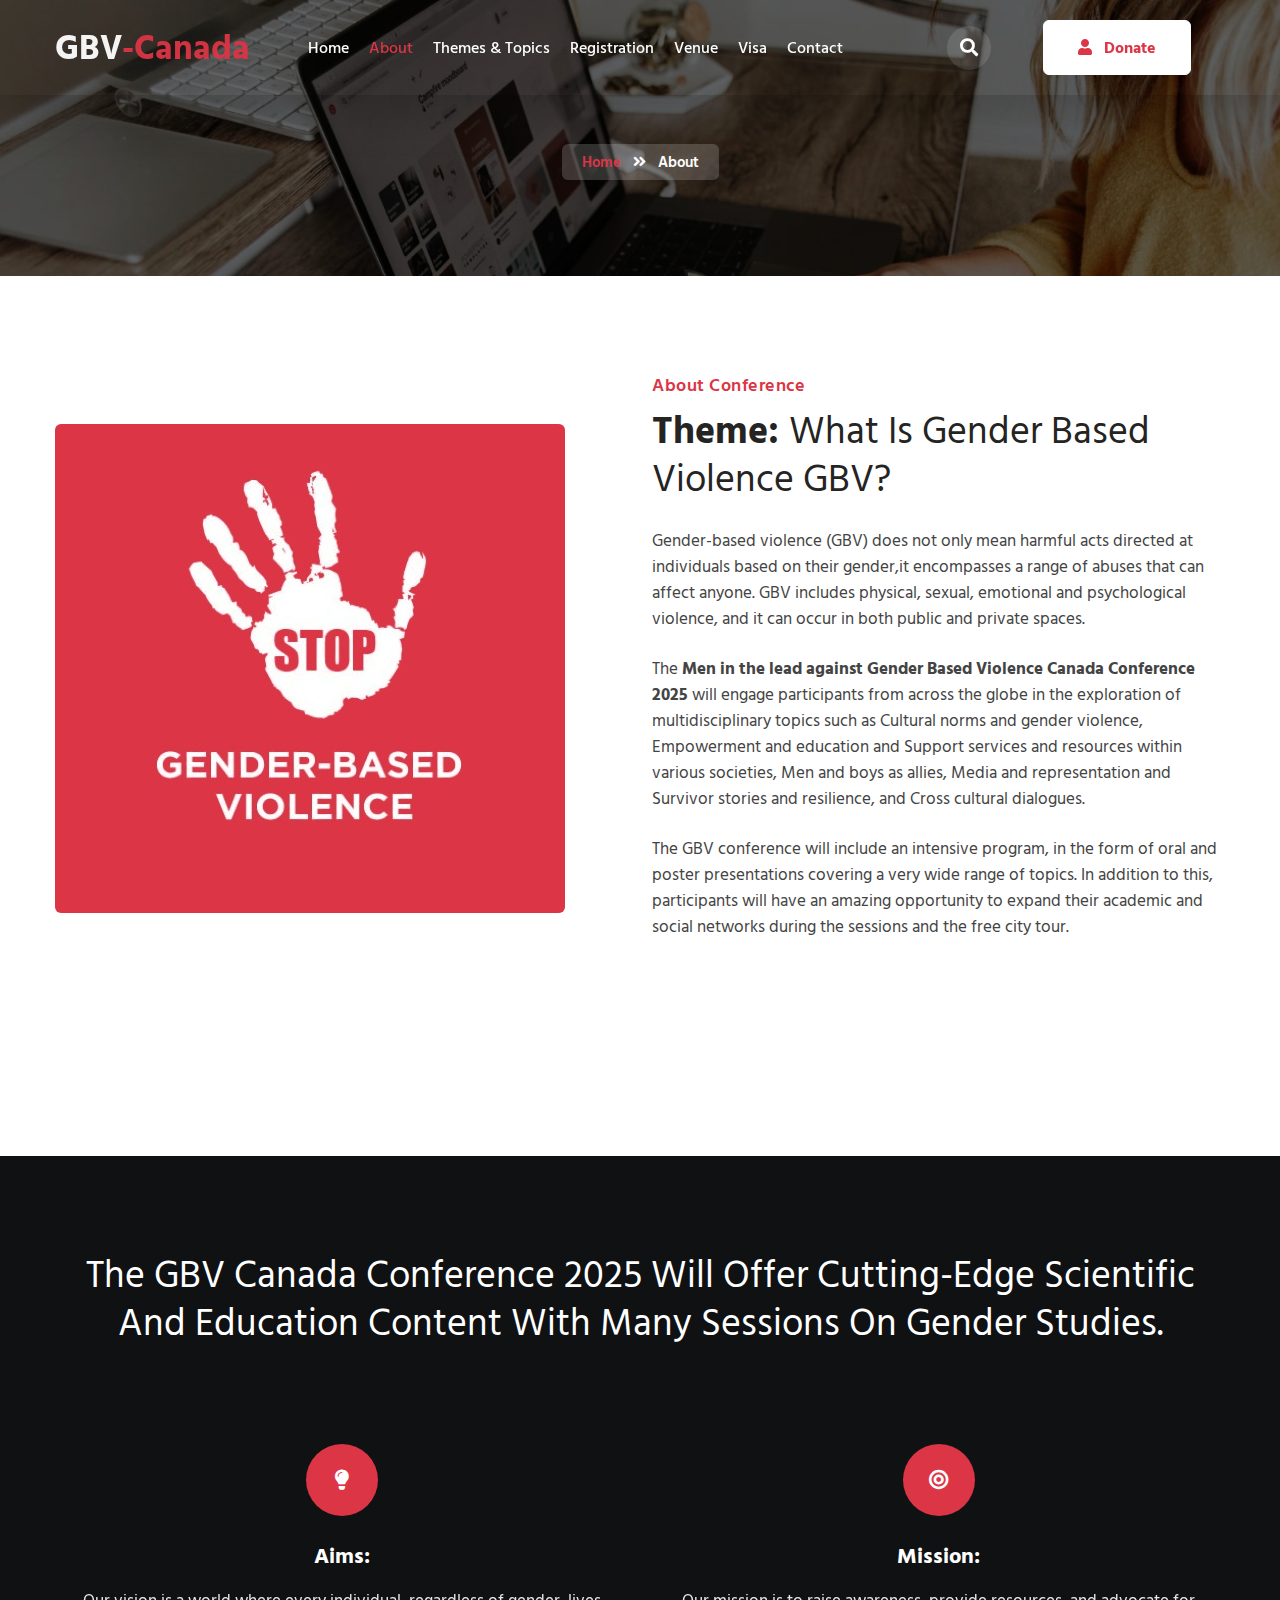
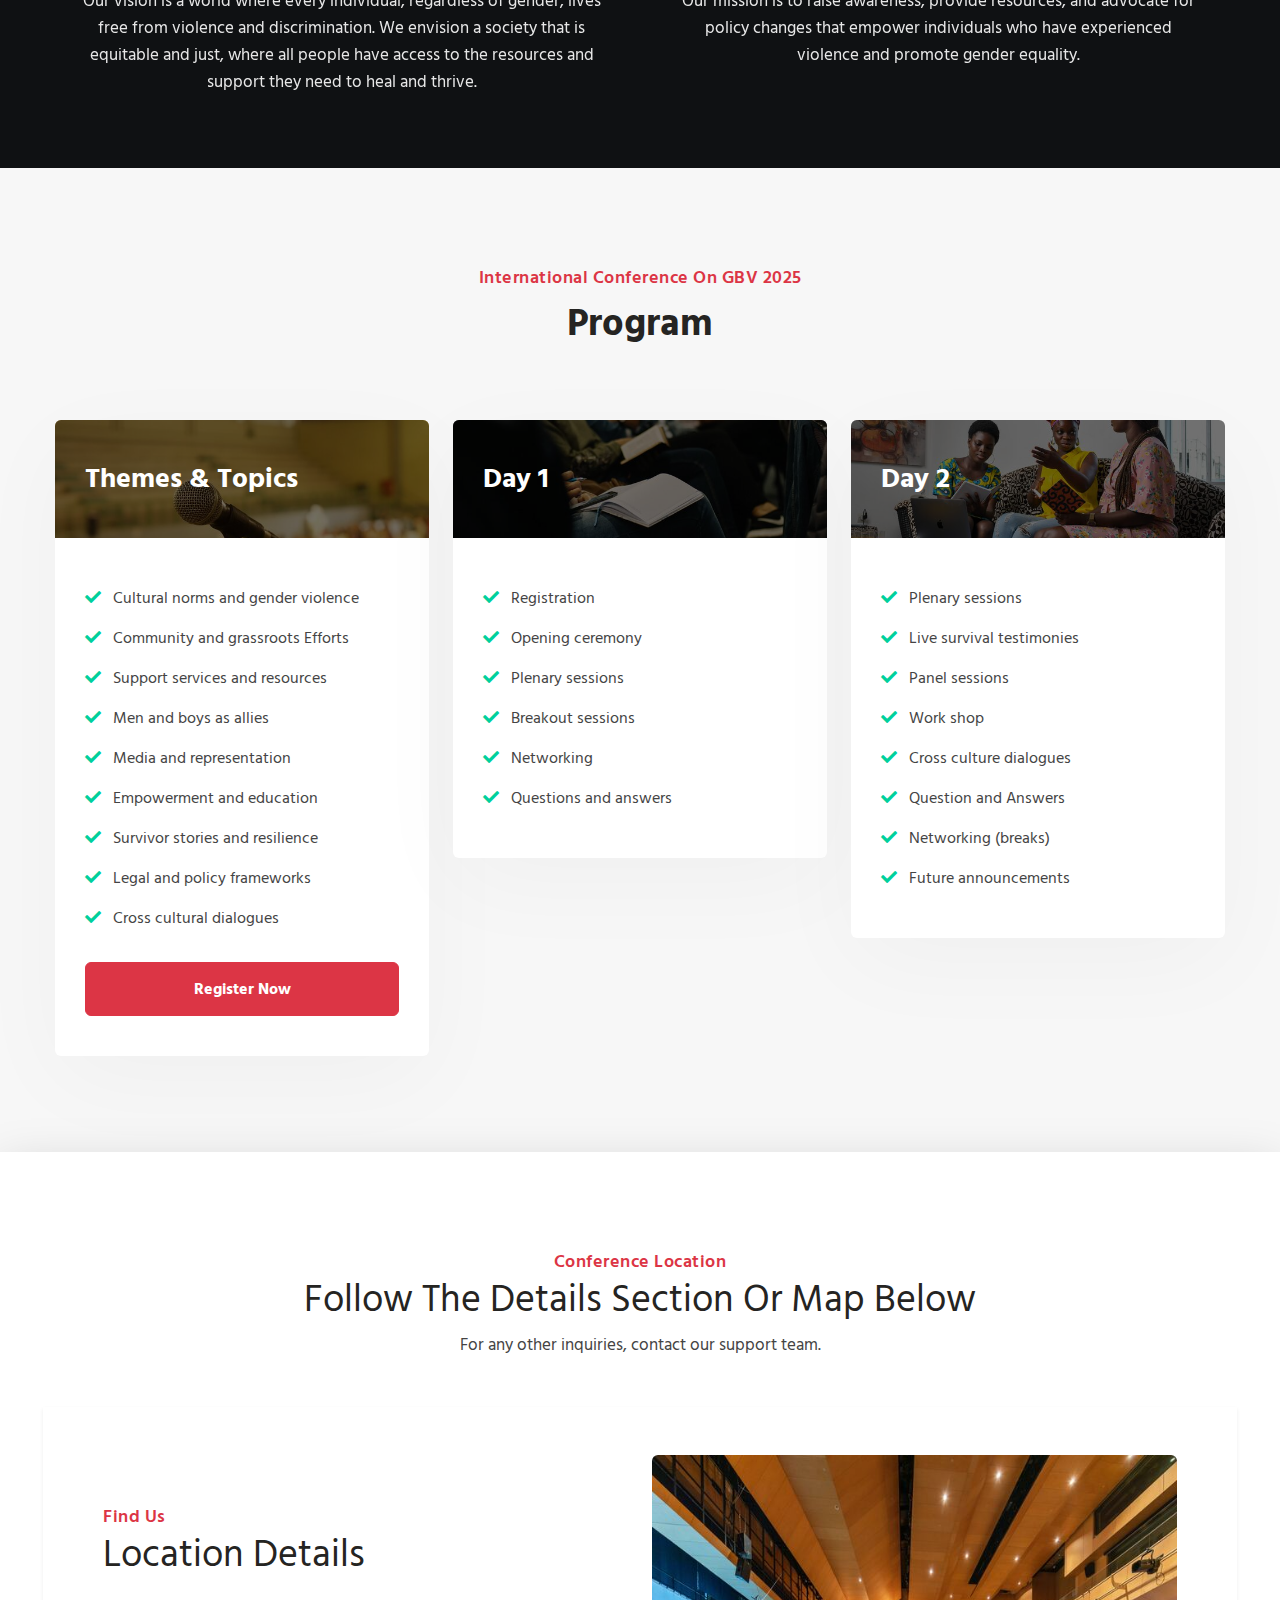
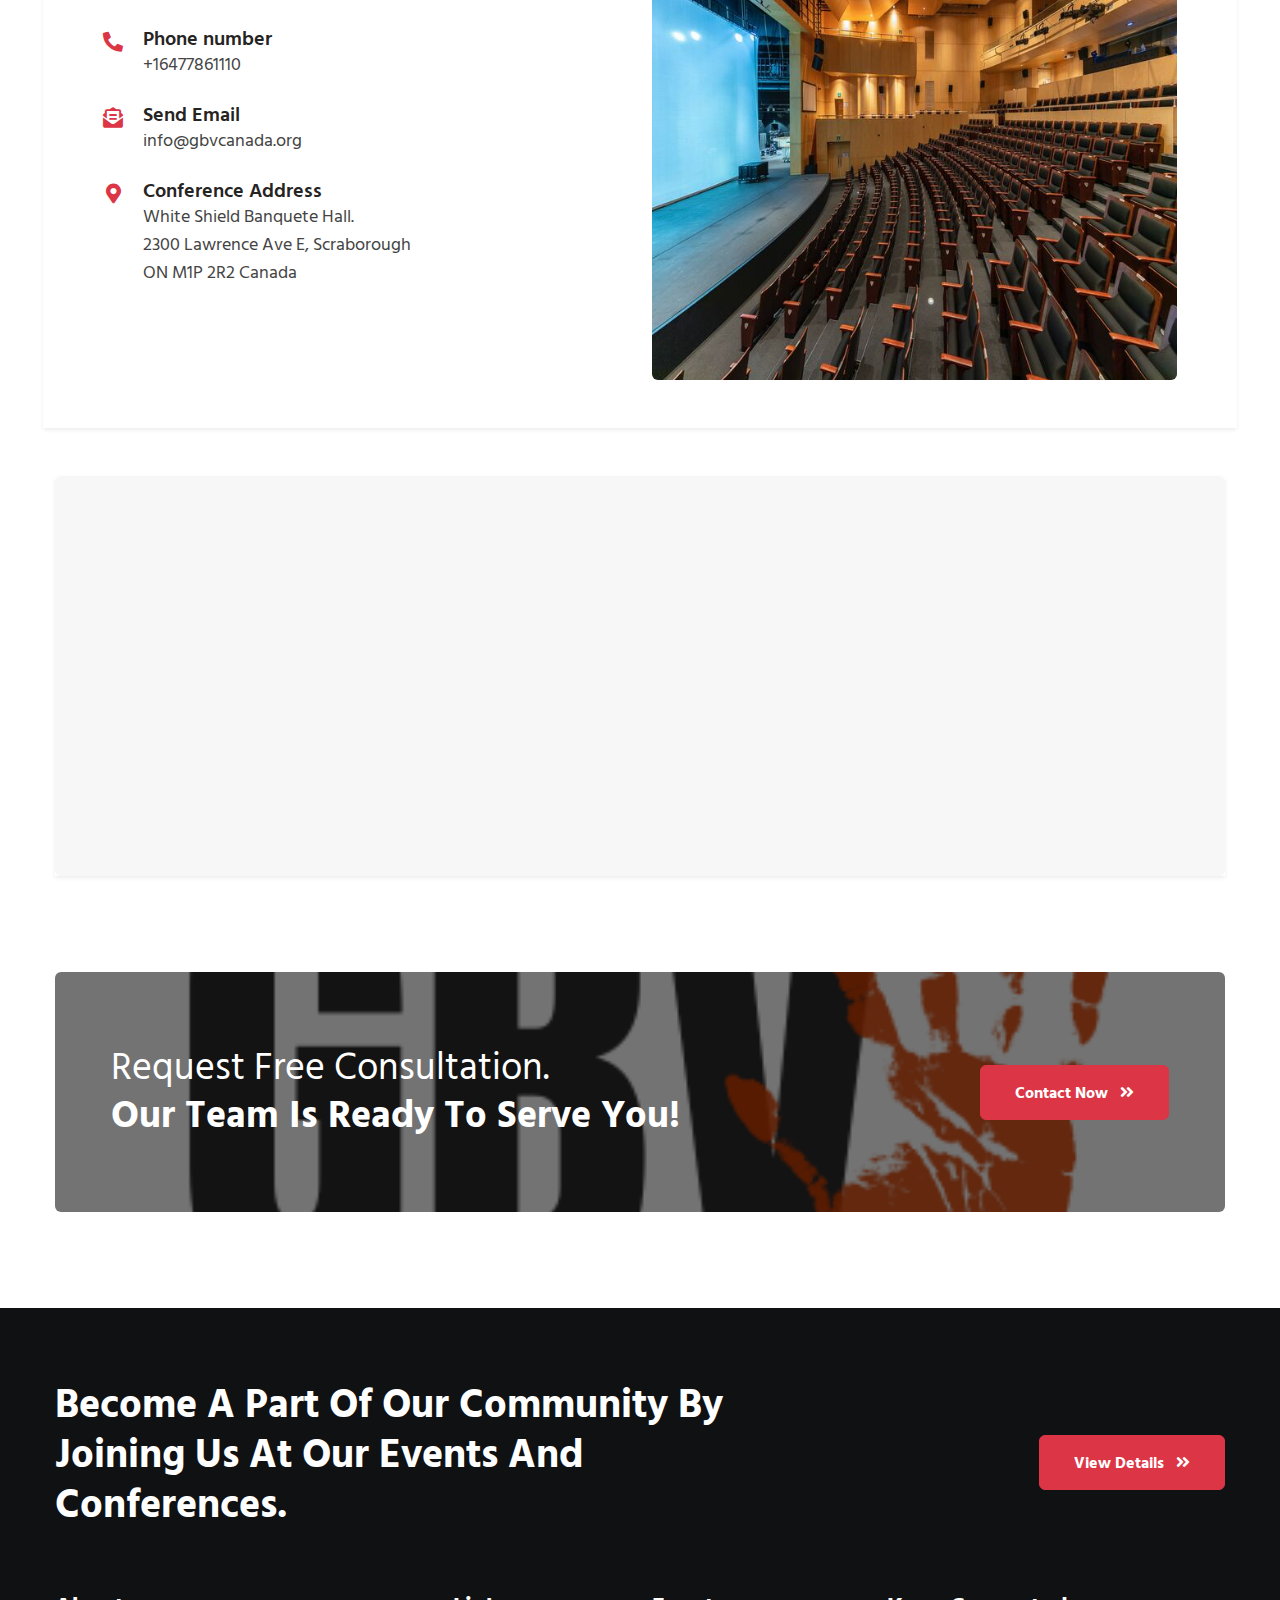
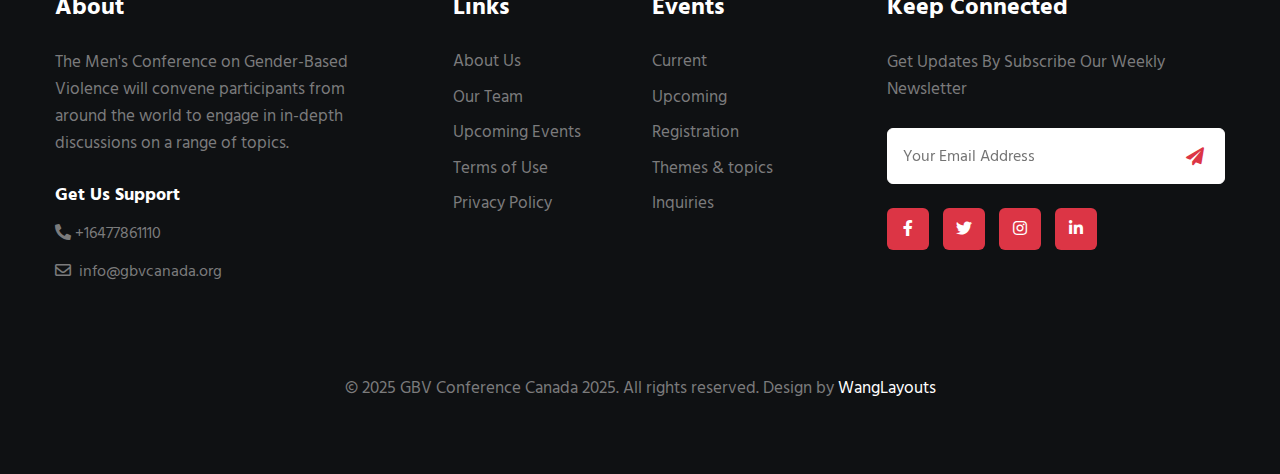
==== commit 2a8e5aac: "updated conference details" ====
--- a/about.html
+++ b/about.html
@@ -118,8 +118,8 @@
                             <p class="my-4 text-align:justify">Gender-based violence (GBV) does not only mean harmful acts directed at individuals based on their gender,it encompasses a range of abuses that can affect anyone. GBV includes physical, sexual, emotional and psychological violence,
                                 and it can occur in both public and private spaces.</p>
                             <p class="my-4 text-align:justify">The
-                                <strong>Gender Based Violence Canada Conference 2025</strong> will engage participants from across the globe in the exploration of multidisciplinary topics such as Cultural norms and gender violence, Empowerment and education
-                                and Support services and resources within various societies, Men and boys as allies, Media and representation and Survivor stories and resilience, and Cross cultural dialogues.</p>
+                                <strong>Men in the lead against Gender Based Violence Canada Conference 2025</strong> will engage participants from across the globe in the exploration of multidisciplinary topics such as Cultural norms and gender violence,
+                                Empowerment and education and Support services and resources within various societies, Men and boys as allies, Media and representation and Survivor stories and resilience, and Cross cultural dialogues.</p>
                             <p class="my-4 text-align:justify">The GBV conference will include an intensive program, in the form of oral and poster presentations covering a very wide range of topics. In addition to this, participants will have an amazing opportunity to expand their academic
                                 and social networks during the sessions and the free city tour.</p>
 
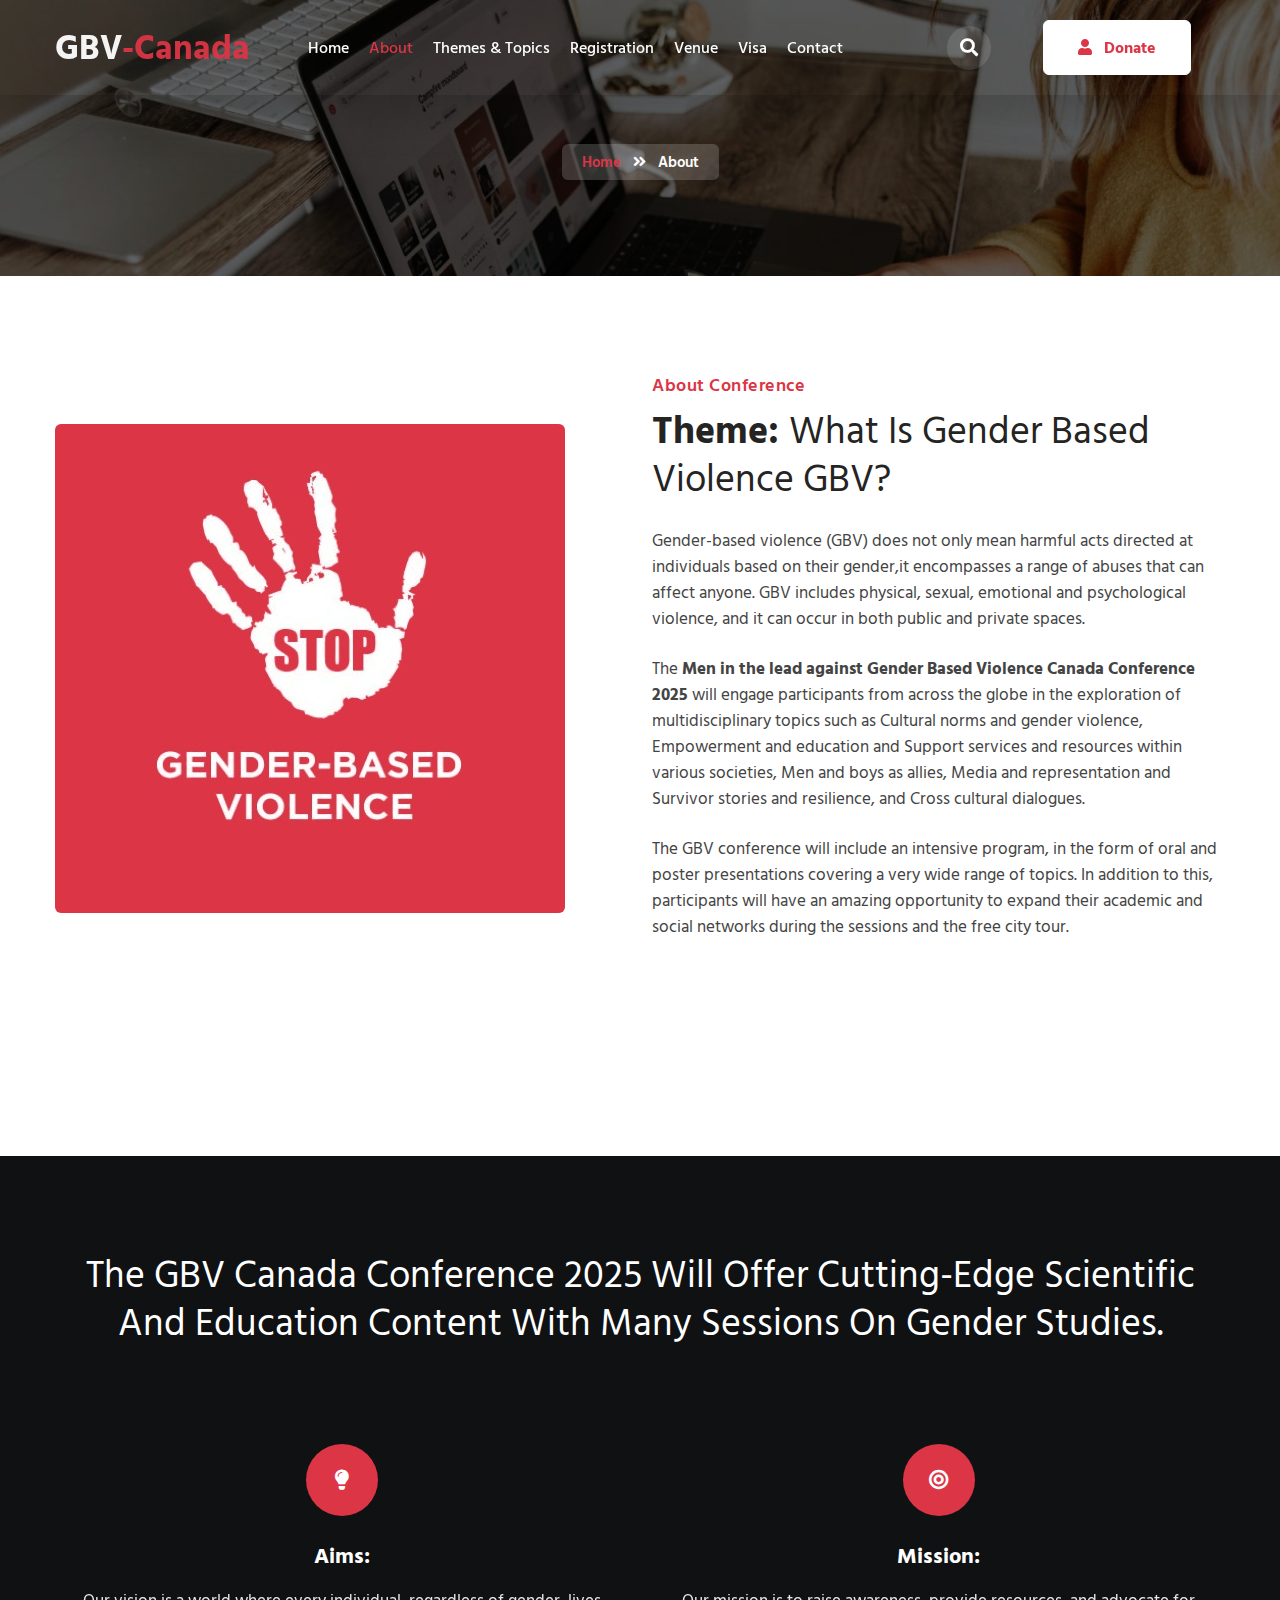
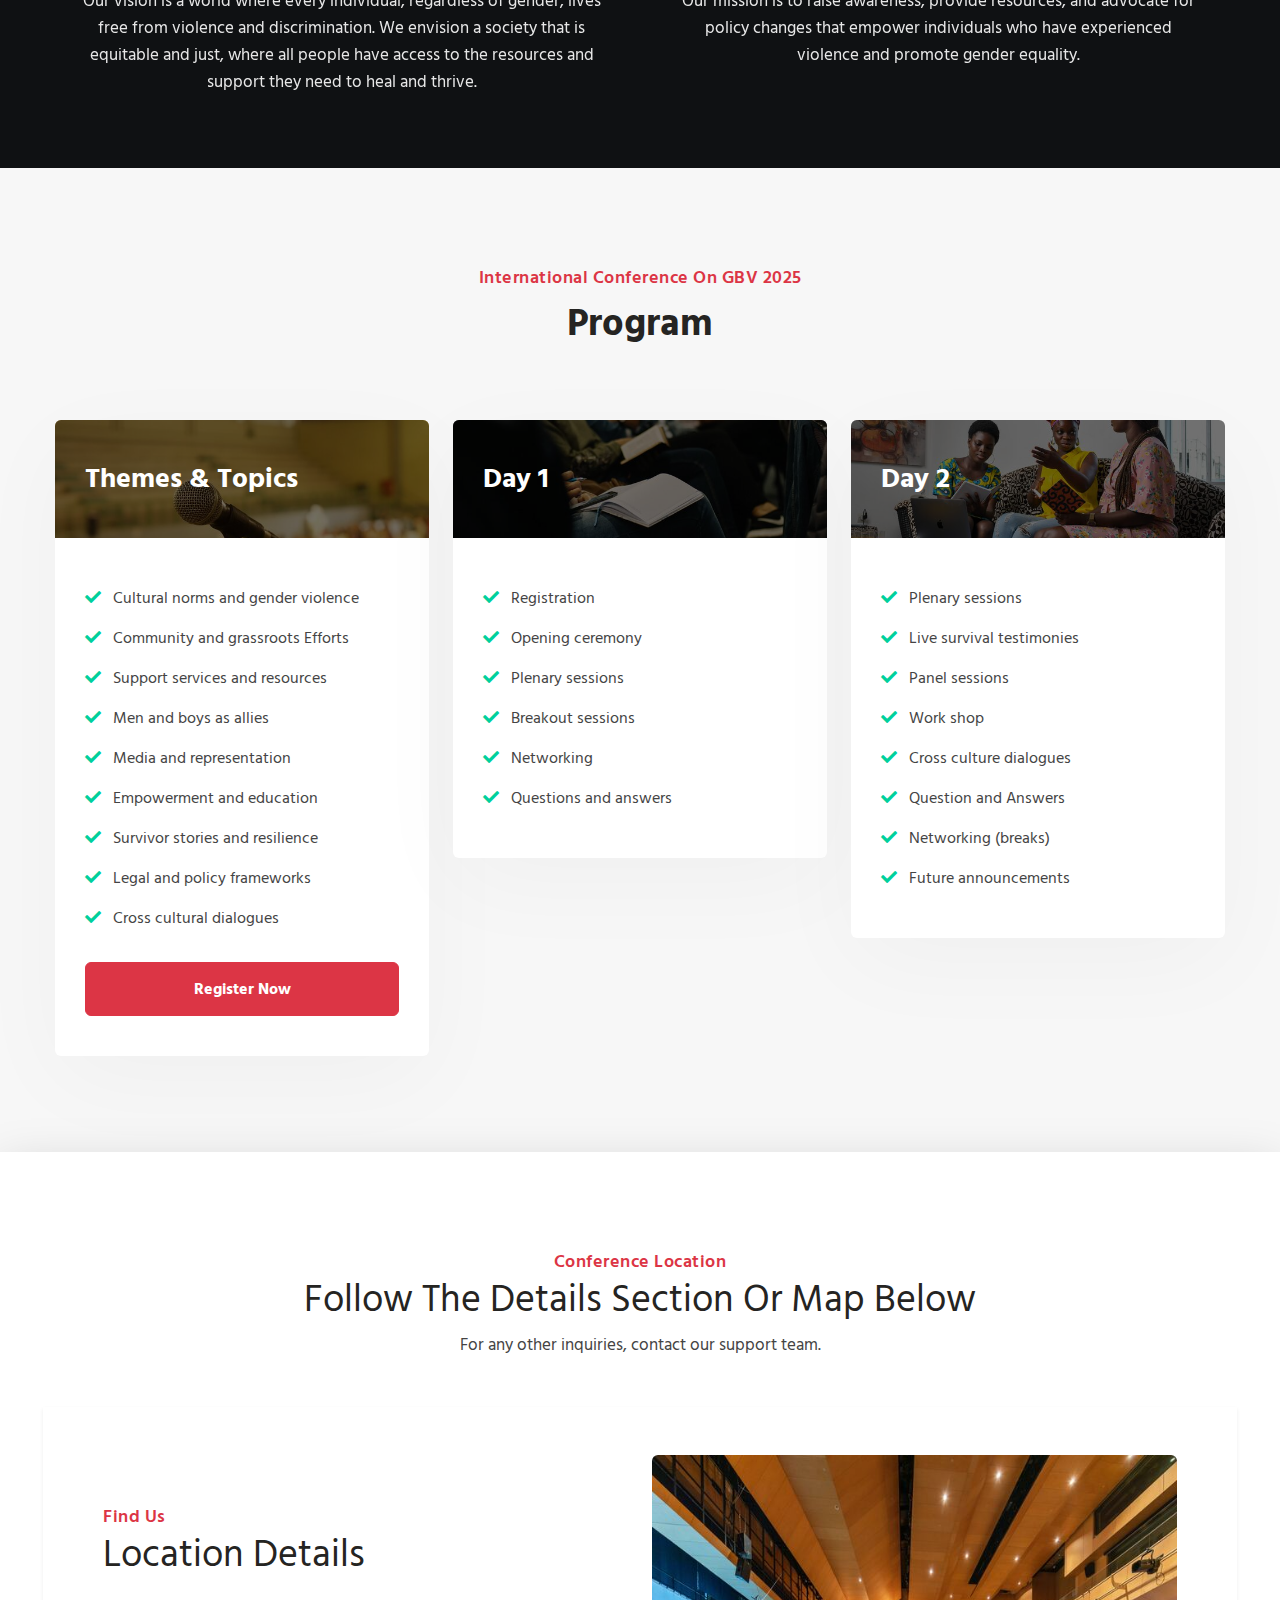
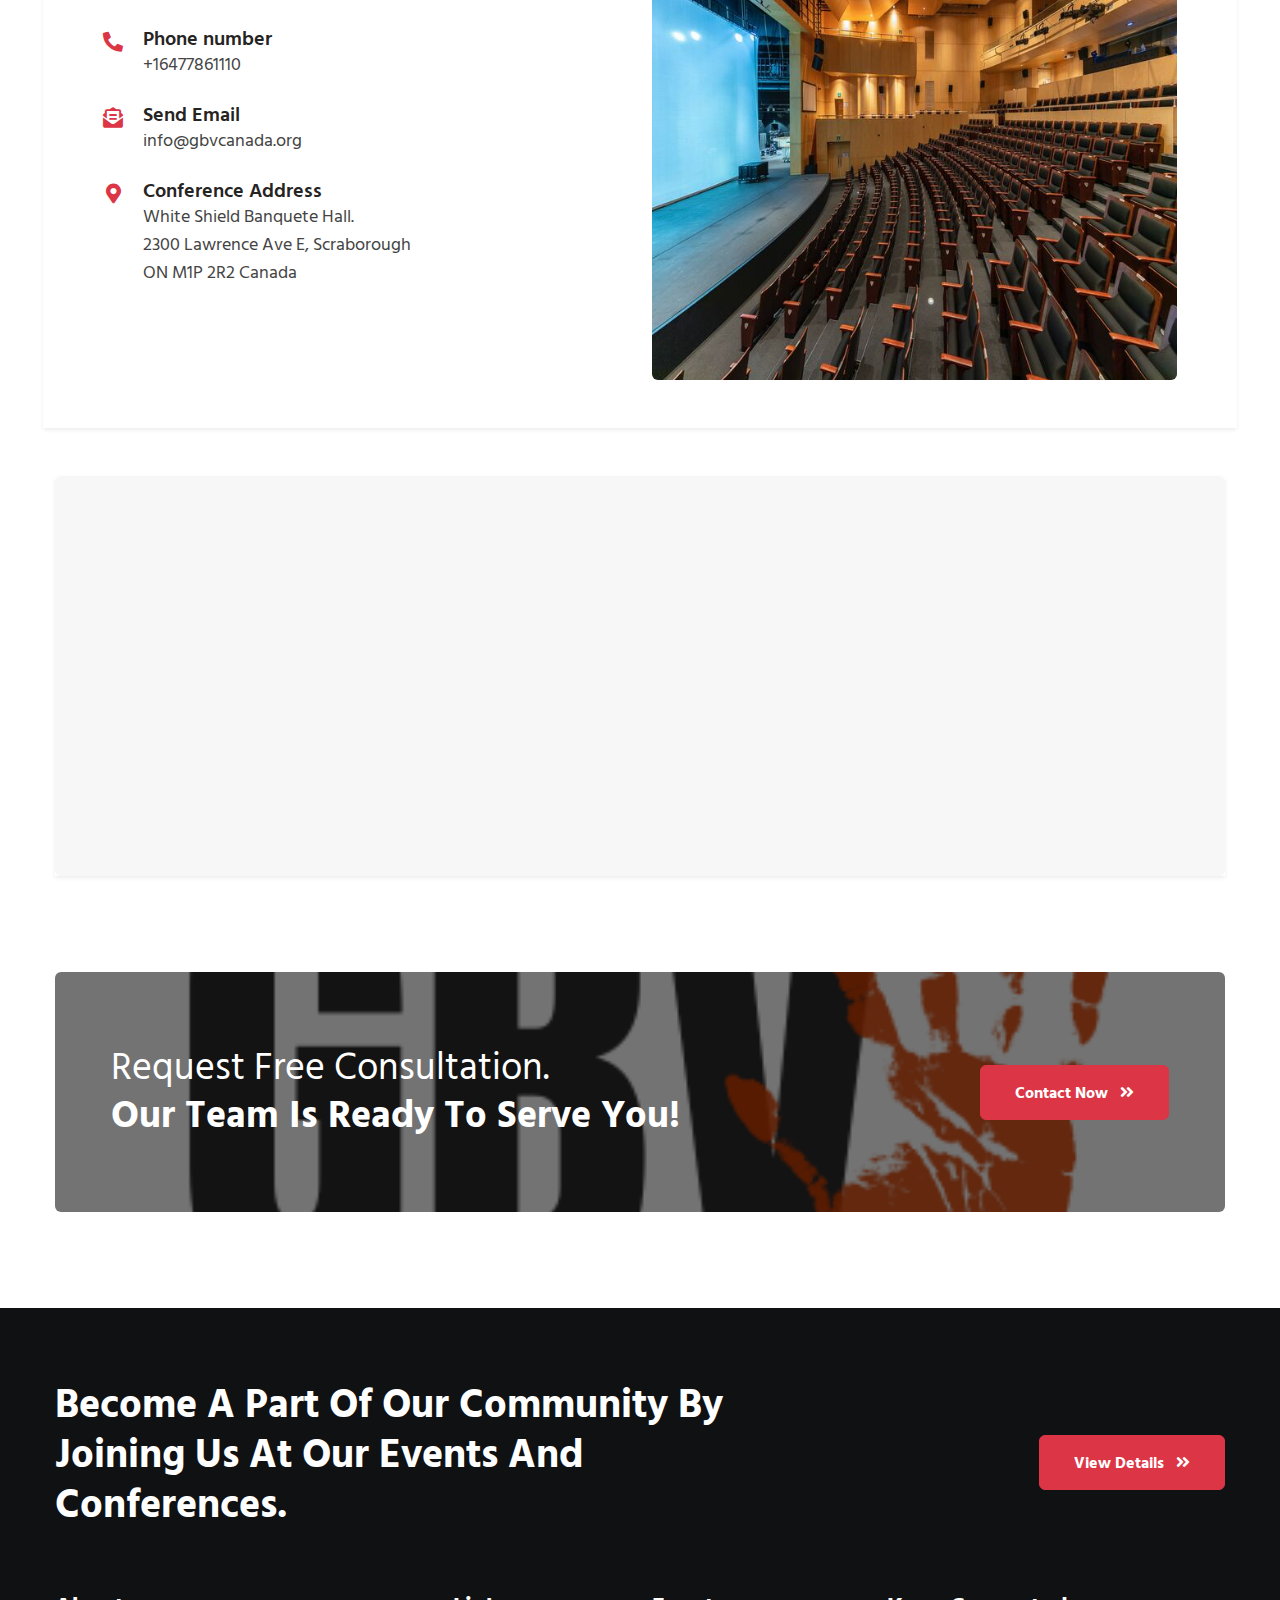
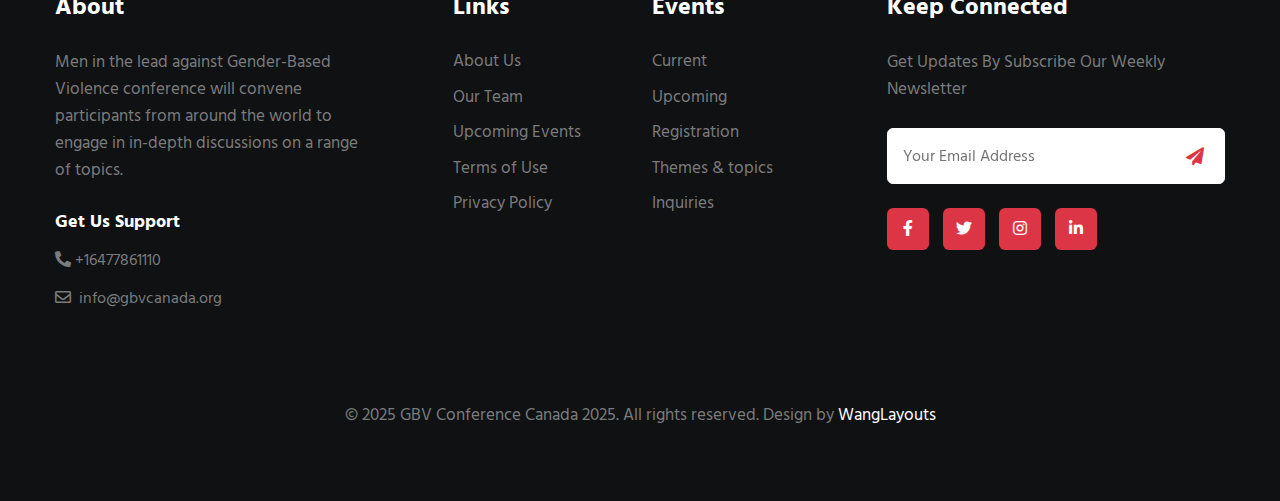
==== commit 729ef65e: "updated footer" ====
--- a/about.html
+++ b/about.html
@@ -470,7 +470,7 @@
                     <div class="col-lg-4 col-md-6 footer-list-29 footer-1 pe-lg-5">
                         <h6 class="footer-title-29">About</h6>
                         <div class="footer-listw3-grids">
-                            <p class="pe-lg-4">The Men's Conference on Gender-Based Violence will convene participants from around the world to engage in in-depth discussions on a range of topics. </p>
+                            <p class="pe-lg-4">Men in the lead against Gender-Based Violence conference will convene participants from around the world to engage in in-depth discussions on a range of topics. </p>
                             <div class="w3pt-call-box mt-4">
                                 <div class="w3pt-call-info">
                                     <h5>Get Us Support</h5>
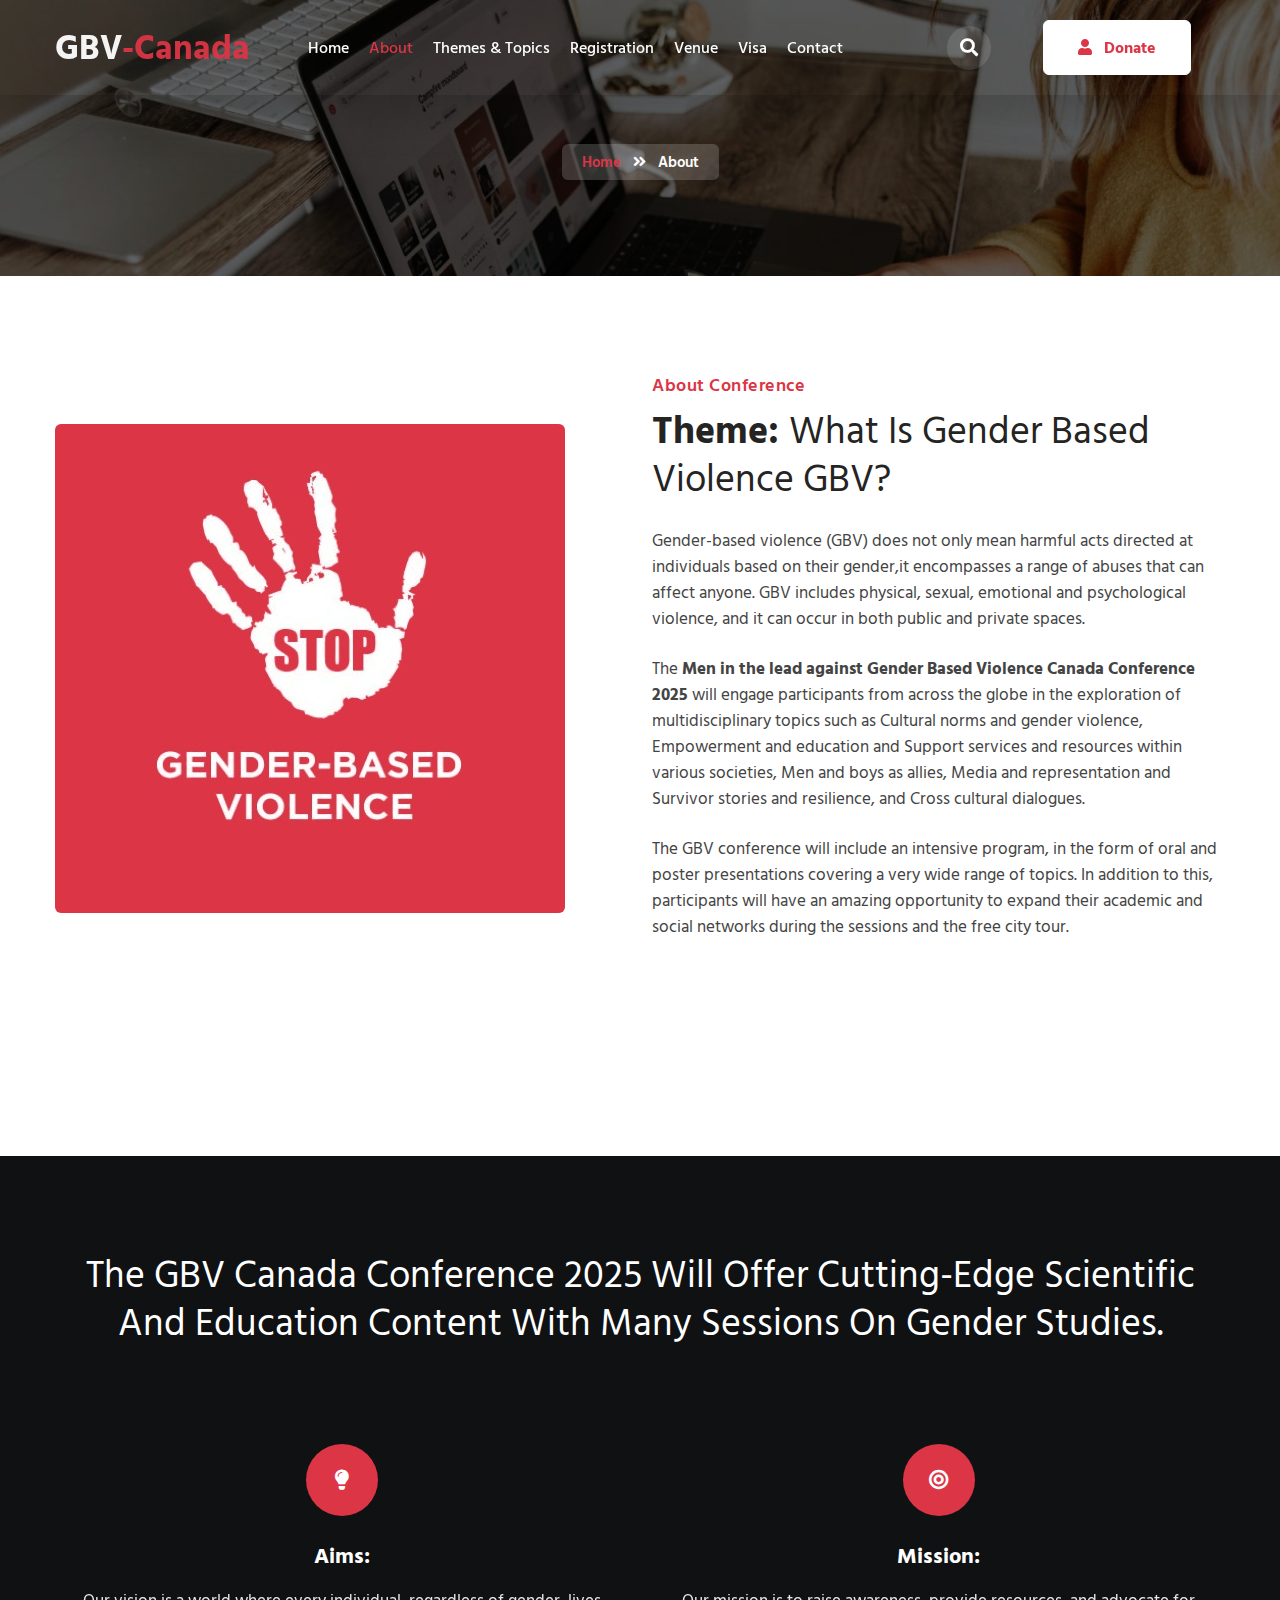
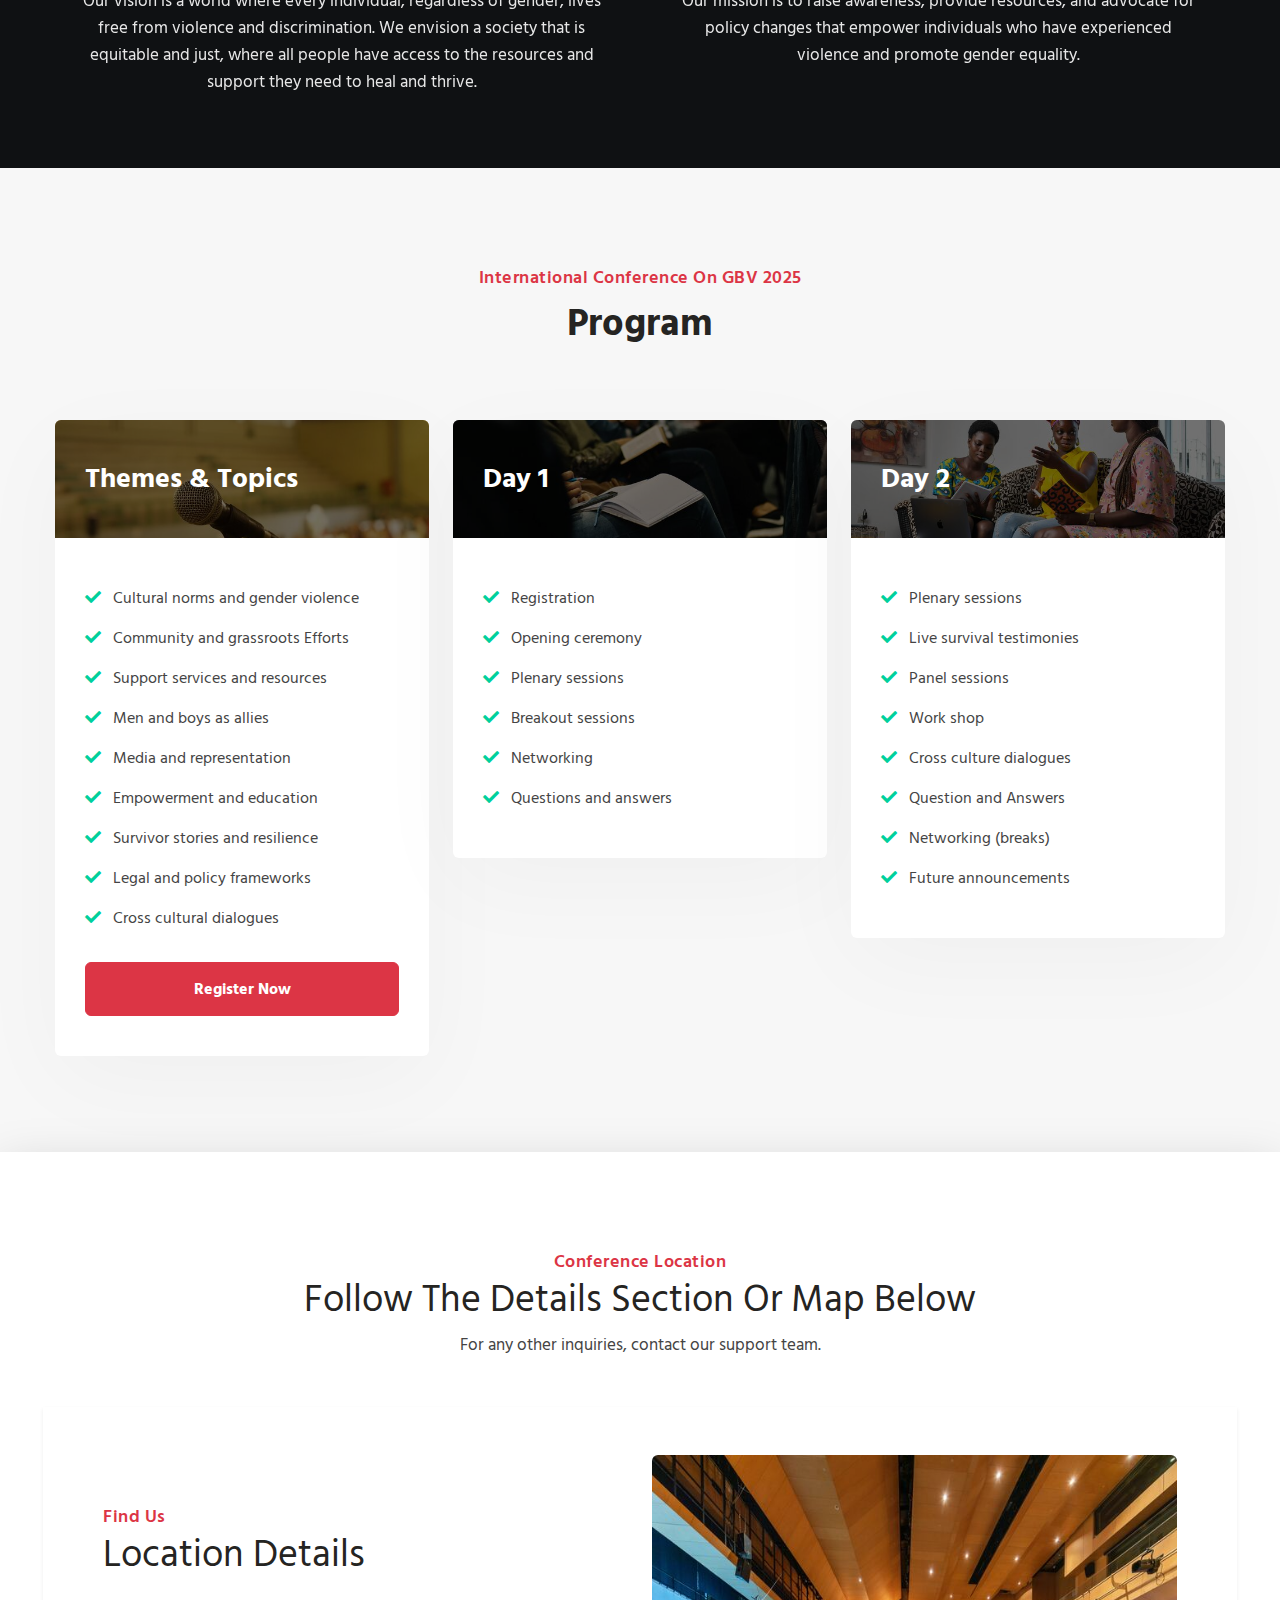
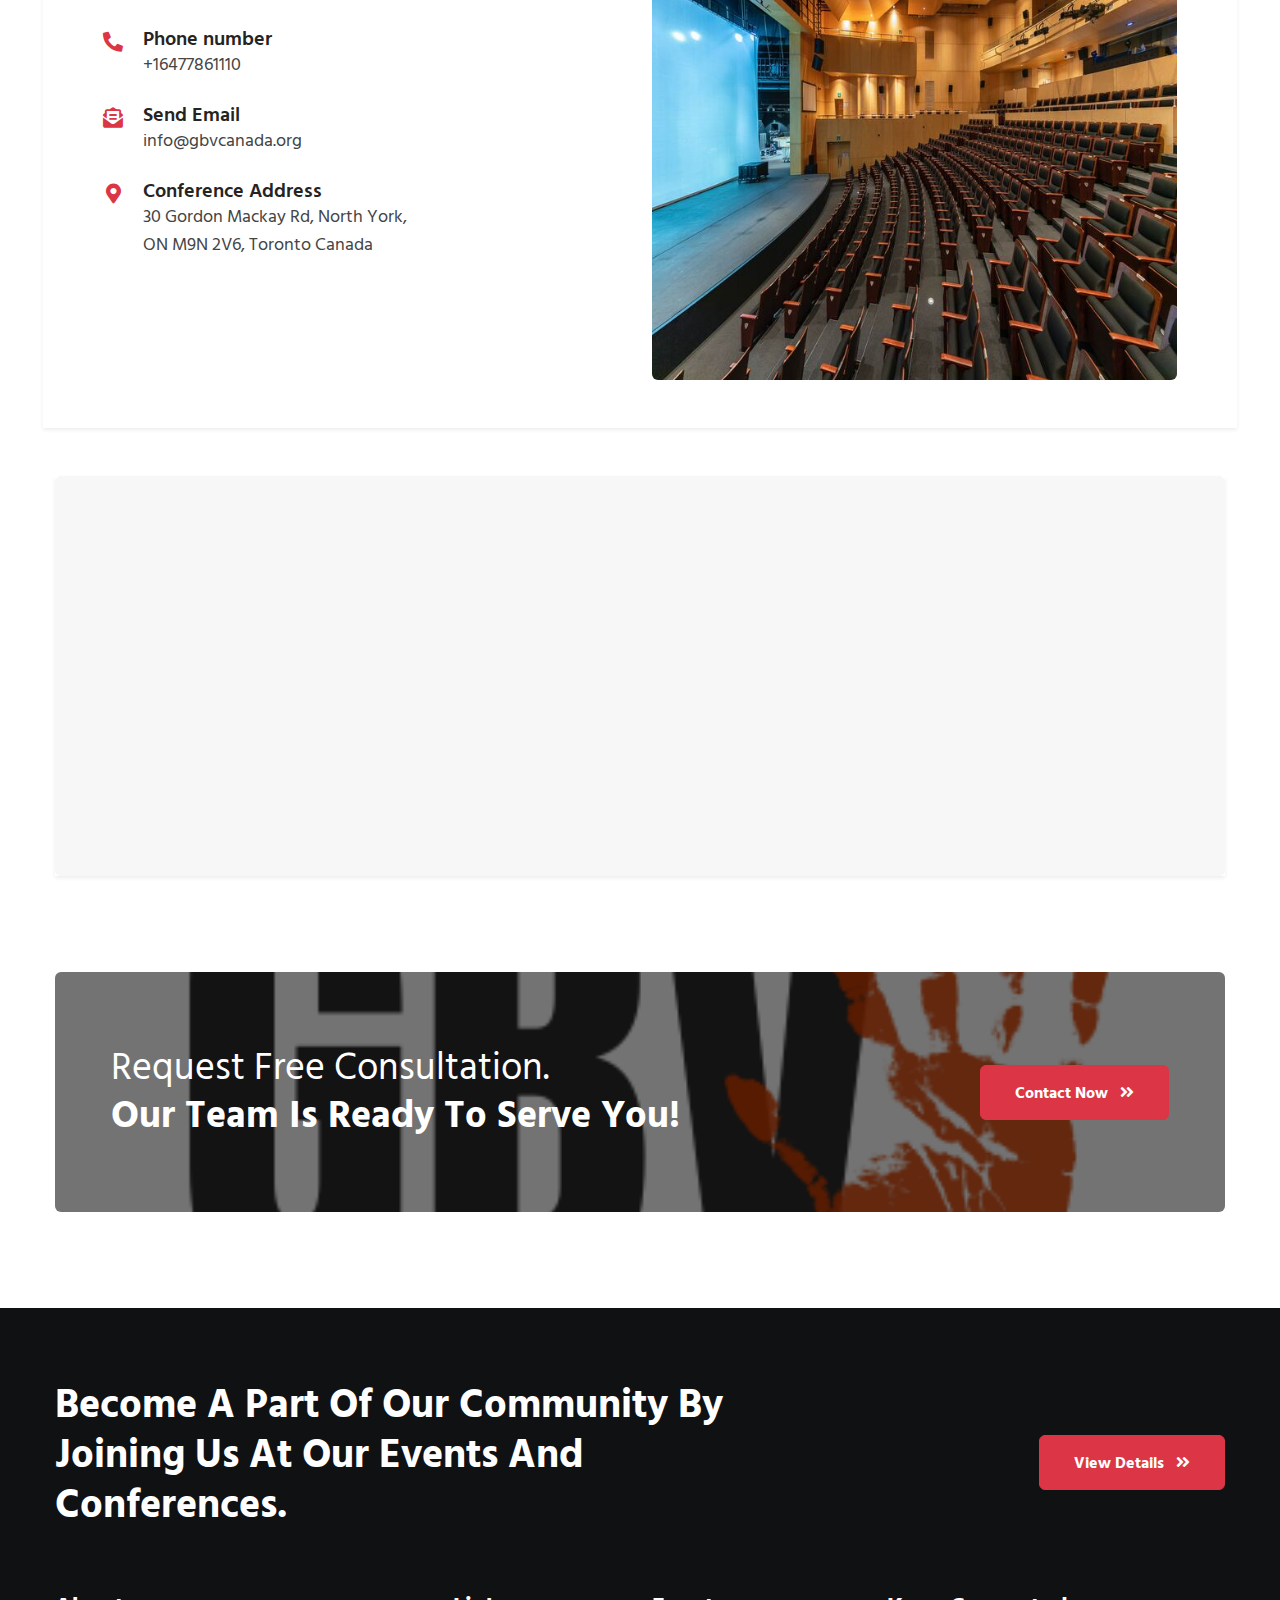
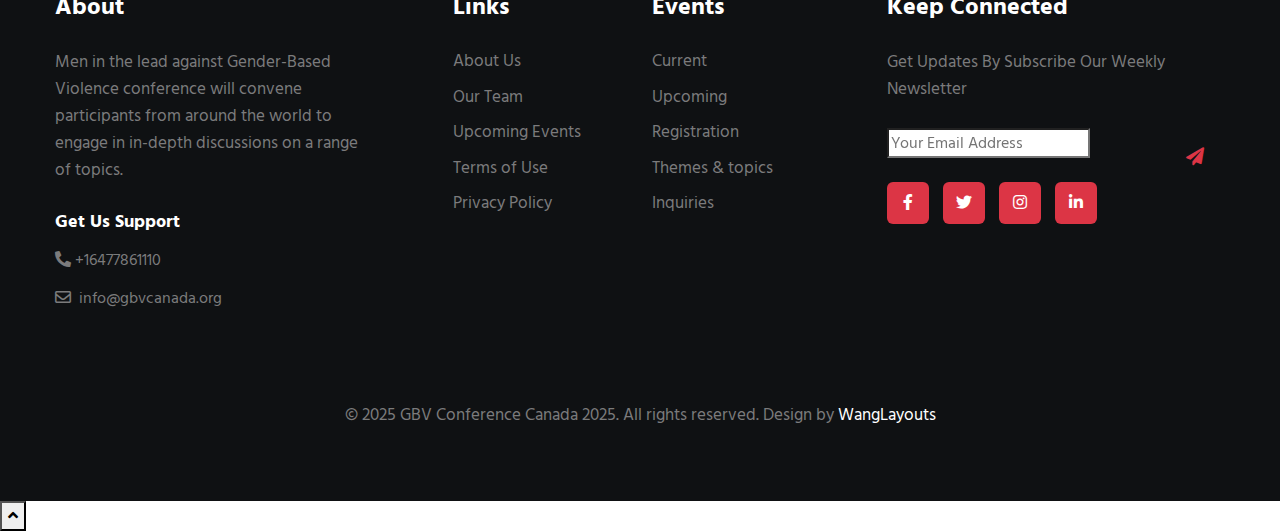
==== commit bb11e9df: "update conference venue" ====
--- a/about.html
+++ b/about.html
@@ -295,7 +295,7 @@
                                 </div>
                                 <div class="cont-right">
                                     <h5>Conference Address</h5>
-                                    <p class="pr-lg-5">White Shield Banquete Hall.<br> 2300 Lawrence Ave E, Scraborough<br> ON M1P 2R2 Canada</p>
+                                    <p class="pr-lg-5">30 Gordon Mackay Rd, North York, <br>ON M9N 2V6, Toronto Canada</p>
                                 </div>
                             </div>
                         </div>
@@ -308,8 +308,8 @@
                 </div>
                 <div class="map-content-9 shadow-sm">
                     <div class="map-iframe">
-                        <iframe src="https://www.google.com/maps/embed?pb=!1m18!1m12!1m3!1d2882.057044880767!2d-79.278824423818!3d43.75091217109762!2m3!1f0!2f0!3f0!3m2!1i1024!2i768!4f13.1!3m3!1m2!1s0x89d4d1e50714761b%3A0xc4f18b361c30de06!2sWhiteShield%20Banquet%20Hall!5e0!3m2!1sen!2sug!4v1700550092382!5m2!1sen!2sug"
-                            width="100%" height="400" frameborder="0" style="border: 0px;" allowfullscreen=""></iframe>
+                        <iframe src="https://www.google.com/maps/embed?pb=!1m18!1m12!1m3!1d2883.7640032322465!2d-79.5122576238199!3d43.71545327109924!2m3!1f0!2f0!3f0!3m2!1i1024!2i768!4f13.1!3m3!1m2!1s0x882b311b8051213b%3A0xfd7c1d37ebf2a5d!2s30%20Gordon%20Mackay%20Rd%2C%20North%20York%2C%20ON%20M9N%202V6%2C%20Canada!5e0!3m2!1sen!2sug!4v1739288735851!5m2!1sen!2sug "
+                            width="100% " height="400 " frameborder="0 " style="border: 0px; " allowfullscreen=" "></iframe>
                     </div>
                 </div>
             </div>
@@ -319,111 +319,111 @@
 
 
     <!--/team-sec-->
-    <section class="w3l-team-main team py-2 shadow d-none" id="team">
-        <div class="container py-lg-5">
-            <div class="w3l-heaser-sec text-center">
-                <h6 class="title-subhny mb-2"><span>Passionate team.</span></h6>
-                <h3 class="title-w3l mb-4">Creative Minds Always
-                    <span class="span-bold">Think Someting .</span>
+    <section class="w3l-team-main team py-2 shadow d-none " id="team ">
+        <div class="container py-lg-5 ">
+            <div class="w3l-heaser-sec text-center ">
+                <h6 class="title-subhny mb-2 "><span>Passionate team.</span></h6>
+                <h3 class="title-w3l mb-4 ">Creative Minds Always
+                    <span class="span-bold ">Think Someting .</span>
                 </h3>
             </div>
-            <div class="row team-row mt-md-5 mt-4">
-                <div class="col-lg-3 col-6 team-wrap">
-                    <div class="team-member text-center">
-                        <div class="team-img">
-                            <img src="assets/images/team1.jpg d-none" alt="" class="radius-image">
-                            <div class="overlay-team">
-                                <div class="team-details text-center">
-                                    <div class="socials mt-20">
-                                        <a href="#url">
-                                            <span class="fab fa-facebook-f"></span>
-                                        </a>
-                                        <a href="#url">
-                                            <span class="fab fa-twitter"></span>
-                                        </a>
-                                        <a href="#url">
-                                            <span class="fab fa-linkedin-in"></span>
+            <div class="row team-row mt-md-5 mt-4 ">
+                <div class="col-lg-3 col-6 team-wrap ">
+                    <div class="team-member text-center ">
+                        <div class="team-img ">
+                            <img src="assets/images/team1.jpg d-none " alt=" " class="radius-image ">
+                            <div class="overlay-team ">
+                                <div class="team-details text-center ">
+                                    <div class="socials mt-20 ">
+                                        <a href="#url ">
+                                            <span class="fab fa-facebook-f "></span>
+                                        </a>
+                                        <a href="#url ">
+                                            <span class="fab fa-twitter "></span>
+                                        </a>
+                                        <a href="#url ">
+                                            <span class="fab fa-linkedin-in "></span>
                                         </a>
                                     </div>
                                 </div>
                             </div>
                         </div>
-                        <a href="#url" class="team-title">Mrs. Nakato Elizabeth</a>
+                        <a href="#url " class="team-title ">Mrs. Nakato Elizabeth</a>
                         <p>Founder</p>
                     </div>
                 </div>
                 <!-- end team member -->
-                <div class="col-lg-3 col-6 team-wrap">
-                    <div class="team-member text-center">
-                        <div class="team-img">
-                            <img src="assets/images/team3.jpg d-none" alt="" class="radius-image">
-                            <div class="overlay-team">
-                                <div class="team-details text-center">
-                                    <div class="socials mt-20">
-                                        <a href="#url">
-                                            <span class="fab fa-facebook-f"></span>
-                                        </a>
-                                        <a href="#url">
-                                            <span class="fab fa-twitter"></span>
-                                        </a>
-                                        <a href="#url">
-                                            <span class="fab fa-linkedin-in"></span>
+                <div class="col-lg-3 col-6 team-wrap ">
+                    <div class="team-member text-center ">
+                        <div class="team-img ">
+                            <img src="assets/images/team3.jpg d-none " alt=" " class="radius-image ">
+                            <div class="overlay-team ">
+                                <div class="team-details text-center ">
+                                    <div class="socials mt-20 ">
+                                        <a href="#url ">
+                                            <span class="fab fa-facebook-f "></span>
+                                        </a>
+                                        <a href="#url ">
+                                            <span class="fab fa-twitter "></span>
+                                        </a>
+                                        <a href="#url ">
+                                            <span class="fab fa-linkedin-in "></span>
                                         </a>
                                     </div>
                                 </div>
                             </div>
                         </div>
-                        <a href="#url" class="team-title">Mrs. Nakato Elizabeth</a>
+                        <a href="#url " class="team-title ">Mrs. Nakato Elizabeth</a>
                         <p>Manager</p>
                     </div>
                 </div>
                 <!-- end team member -->
-                <div class="col-lg-3 col-6 team-wrap mt-lg-0 mt-5">
-                    <div class="team-member last text-center">
-                        <div class="team-img">
-                            <img src="assets/images/team2.jpg d-none" alt="" class="radius-image">
-                            <div class="overlay-team">
-                                <div class="team-details text-center">
-                                    <div class="socials mt-20">
-                                        <a href="#url">
-                                            <span class="fab fa-facebook-f"></span>
-                                        </a>
-                                        <a href="#url">
-                                            <span class="fab fa-twitter"></span>
-                                        </a>
-                                        <a href="#url">
-                                            <span class="fab fa-linkedin-in"></span>
+                <div class="col-lg-3 col-6 team-wrap mt-lg-0 mt-5 ">
+                    <div class="team-member last text-center ">
+                        <div class="team-img ">
+                            <img src="assets/images/team2.jpg d-none " alt=" " class="radius-image ">
+                            <div class="overlay-team ">
+                                <div class="team-details text-center ">
+                                    <div class="socials mt-20 ">
+                                        <a href="#url ">
+                                            <span class="fab fa-facebook-f "></span>
+                                        </a>
+                                        <a href="#url ">
+                                            <span class="fab fa-twitter "></span>
+                                        </a>
+                                        <a href="#url ">
+                                            <span class="fab fa-linkedin-in "></span>
                                         </a>
                                     </div>
                                 </div>
                             </div>
                         </div>
-                        <a href="#url" class="team-title">Mrs. Nakato Elizabeth</a>
+                        <a href="#url " class="team-title ">Mrs. Nakato Elizabeth</a>
                         <p>Advisor</p>
                     </div>
                 </div>
                 <!-- end team member -->
-                <div class="col-lg-3 col-6 team-wrap mt-lg-0 mt-5">
-                    <div class="team-member last text-center">
-                        <div class="team-img">
-                            <img src="assets/images/team4.jpg d-none" alt="" class="radius-image">
-                            <div class="overlay-team">
-                                <div class="team-details text-center">
-                                    <div class="socials mt-20">
-                                        <a href="#url">
-                                            <span class="fab fa-facebook-f"></span>
-                                        </a>
-                                        <a href="#url">
-                                            <span class="fab fa-twitter"></span>
-                                        </a>
-                                        <a href="#url">
-                                            <span class="fab fa-linkedin-in"></span>
+                <div class="col-lg-3 col-6 team-wrap mt-lg-0 mt-5 ">
+                    <div class="team-member last text-center ">
+                        <div class="team-img ">
+                            <img src="assets/images/team4.jpg d-none " alt=" " class="radius-image ">
+                            <div class="overlay-team ">
+                                <div class="team-details text-center ">
+                                    <div class="socials mt-20 ">
+                                        <a href="#url ">
+                                            <span class="fab fa-facebook-f "></span>
+                                        </a>
+                                        <a href="#url ">
+                                            <span class="fab fa-twitter "></span>
+                                        </a>
+                                        <a href="#url ">
+                                            <span class="fab fa-linkedin-in "></span>
                                         </a>
                                     </div>
                                 </div>
                             </div>
                         </div>
-                        <a href="#url" class="team-title">Mrs. Nakato Elizabeth</a>
+                        <a href="#url " class="team-title ">Mrs. Nakato Elizabeth</a>
                         <p>HR </p>
                     </div>
                 </div>
@@ -437,20 +437,20 @@
 
 
     <!--/w3l-project-->
-    <section class="w3l-project-main pb-5">
-        <div class="container pb-md-5 -b-3">
-            <div class="w3l-project p-md-5 p-4 px-4">
-                <div class="row py-lg-4 px-lg-2 align-items-center">
-                    <div class="col-lg-8 w3l-project-right">
-                        <div class="bottom-info">
+    <section class="w3l-project-main pb-5 ">
+        <div class="container pb-md-5 -b-3 ">
+            <div class="w3l-project p-md-5 p-4 px-4 ">
+                <div class="row py-lg-4 px-lg-2 align-items-center ">
+                    <div class="col-lg-8 w3l-project-right ">
+                        <div class="bottom-info ">
                             <div class="header-section pr-lg-5 ">
                                 <h3 class="title-w3l two ">Request Free Consultation.<span class="span-bold "> <br>Our Team is Ready to serve you!</span>
                                 </h3>
                             </div>
                         </div>
                     </div>
-                    <div class="col-lg-4 w3l-project-left mt-lg-0 mt-4">
-                        <a href="contact.html" class="btn btn-secondary btn-style"> Contact Now <span class="fas fa-angle-double-right ms-2"></span></a>
+                    <div class="col-lg-4 w3l-project-left mt-lg-0 mt-4 ">
+                        <a href="contact.html " class="btn btn-secondary btn-style "> Contact Now <span class="fas fa-angle-double-right ms-2 "></span></a>
                     </div>
                 </div>
             </div>
@@ -458,24 +458,24 @@
     </section>
     <!--//w3l-project-->
     <!--/w3l-footer-29-main-->
-    <footer class="w3l-footer-29-main">
-        <div class="footer-29 py-5">
-            <div class="container py-lg-4">
-                <div class="row align-items-center mb-3">
-                    <h2 class="sign-left col-lg-7"> Become a part of our community by joining us at our Events and Conferences. </h2>
-                    <div class="footerw3-btn col-lg-5 ps-lg-5"><a href="about.html" class="btn btn-secondary btn-style"> View Details <span class="fas fa-angle-double-right ms-2"></span></a></div>
-                </div>
-
-                <div class="row footer-top-29 mt-md-5 mt-4">
-                    <div class="col-lg-4 col-md-6 footer-list-29 footer-1 pe-lg-5">
-                        <h6 class="footer-title-29">About</h6>
-                        <div class="footer-listw3-grids">
-                            <p class="pe-lg-4">Men in the lead against Gender-Based Violence conference will convene participants from around the world to engage in in-depth discussions on a range of topics. </p>
-                            <div class="w3pt-call-box mt-4">
-                                <div class="w3pt-call-info">
+    <footer class="w3l-footer-29-main ">
+        <div class="footer-29 py-5 ">
+            <div class="container py-lg-4 ">
+                <div class="row align-items-center mb-3 ">
+                    <h2 class="sign-left col-lg-7 "> Become a part of our community by joining us at our Events and Conferences. </h2>
+                    <div class="footerw3-btn col-lg-5 ps-lg-5 "><a href="about.html " class="btn btn-secondary btn-style "> View Details <span class="fas fa-angle-double-right ms-2 "></span></a></div>
+                </div>
+
+                <div class="row footer-top-29 mt-md-5 mt-4 ">
+                    <div class="col-lg-4 col-md-6 footer-list-29 footer-1 pe-lg-5 ">
+                        <h6 class="footer-title-29 ">About</h6>
+                        <div class="footer-listw3-grids ">
+                            <p class="pe-lg-4 ">Men in the lead against Gender-Based Violence conference will convene participants from around the world to engage in in-depth discussions on a range of topics. </p>
+                            <div class="w3pt-call-box mt-4 ">
+                                <div class="w3pt-call-info ">
                                     <h5>Get Us Support</h5>
-                                    <h5><a href="tel:+16477861110"><i class="fas fa-phone-alt me-1"></i>+16477861110</a></h5>
-                                    <h5><a href="tel:+1(21) 234 4568"><i class="far fa-envelope me-1"></i> <a href="mailto:info@vawinternational.org" class="mail"> info@gbvcanada.org</a></a>
+                                    <h5><a href="tel:+16477861110 "><i class="fas fa-phone-alt me-1 "></i>+16477861110</a></h5>
+                                    <h5><a href="tel:+1(21) 234 4568 "><i class="far fa-envelope me-1 "></i> <a href="mailto:info@vawinternational.org " class="mail "> info@gbvcanada.org</a></a>
                                     </h5>
 
                                 </div>
@@ -484,62 +484,62 @@
                         </div>
 
                     </div>
-                    <div class="col-lg-2 col-md-6 footer-list-29 footer-3 mt-lg-0 mt-5">
-                        <h6 class="footer-title-29">Links</h6>
-                        <div class="footer-listw3-grids">
-                            <ul class="footer-listw3">
-                                <li><a href="#us">About Us</a></li>
-                                <li><a href="#team">Our Team</a></li>
-                                <li><a href="#pro">Upcoming Events</a></li>
-                                <li><a href="#terms">Terms of Use</a></li>
-                                <li><a href="#tips">Privacy Policy</a></li>
+                    <div class="col-lg-2 col-md-6 footer-list-29 footer-3 mt-lg-0 mt-5 ">
+                        <h6 class="footer-title-29 ">Links</h6>
+                        <div class="footer-listw3-grids ">
+                            <ul class="footer-listw3 ">
+                                <li><a href="#us ">About Us</a></li>
+                                <li><a href="#team ">Our Team</a></li>
+                                <li><a href="#pro ">Upcoming Events</a></li>
+                                <li><a href="#terms ">Terms of Use</a></li>
+                                <li><a href="#tips ">Privacy Policy</a></li>
 
                             </ul>
                         </div>
                     </div>
-                    <div class="col-lg-2 col-md-6 footer-list-29 footer-3 mt-lg-0 mt-5">
-                        <h6 class="footer-title-29">Events</h6>
-                        <div class="footer-listw3-grids">
-                            <ul class="footer-listw3">
-                                <li><a href="#lift">Current</a></li>
-                                <li><a href="#cardio">Upcoming</a></li>
-                                <li><a href="#fit">Registration</a></li>
+                    <div class="col-lg-2 col-md-6 footer-list-29 footer-3 mt-lg-0 mt-5 ">
+                        <h6 class="footer-title-29 ">Events</h6>
+                        <div class="footer-listw3-grids ">
+                            <ul class="footer-listw3 ">
+                                <li><a href="#lift ">Current</a></li>
+                                <li><a href="#cardio ">Upcoming</a></li>
+                                <li><a href="#fit ">Registration</a></li>
                                 <li>
-                                    <a href="#tips">Themes & topics</a>
+                                    <a href="#tips ">Themes & topics</a>
                                 </li>
-                                <li><a href="#tips">Inquiries</a></li>
+                                <li><a href="#tips ">Inquiries</a></li>
                             </ul>
                         </div>
                     </div>
 
-                    <div class="col-lg-4 col-md-6 footer-list-29 footer-4 mt-lg-0 mt-5 ps-lg-5">
-                        <h6 class="footer-title-29">Keep Connected</h6>
+                    <div class="col-lg-4 col-md-6 footer-list-29 footer-4 mt-lg-0 mt-5 ps-lg-5 ">
+                        <h6 class="footer-title-29 ">Keep Connected</h6>
                         <p>Get Updates By Subscribe Our Weekly Newsletter</p>
 
-                        <form action="#" class="subscribe" method="post">
-                            <input type="email" name="email" placeholder="Your Email Address" required="">
-                            <button><span class="fas fa-paper-plane"></span></button>
+                        <form action="# " class="subscribe " method="post ">
+                            <input type="email " name="email " placeholder="Your Email Address " required=" ">
+                            <button><span class="fas fa-paper-plane "></span></button>
                         </form>
-                        <div class="main-social-footer-29 mt-4">
-                            <a href="#facebook" class="facebook"><span class="fab fa-facebook-f"></span></a>
-                            <a href="#twitter" class="twitter"><span class="fab fa-twitter"></span></a>
-                            <a href="#instagram" class="instagram"><span class="fab fa-instagram"></span></a>
-
-                            <a href="#linkd" class="linkd"><span class="fab fa-linkedin-in"></span></a>
-                        </div>
-                    </div>
-                </div>
-                <div class="bottom-copies text-center">
-                    <p class="copy-footer-29">© 2025 GBV Conference Canada 2025. All rights reserved. Design by
-                        <a href="https://wanglayouts.com" target="_blank"> WangLayouts</a>
+                        <div class="main-social-footer-29 mt-4 ">
+                            <a href="#facebook " class="facebook "><span class="fab fa-facebook-f "></span></a>
+                            <a href="#twitter " class="twitter "><span class="fab fa-twitter "></span></a>
+                            <a href="#instagram " class="instagram "><span class="fab fa-instagram "></span></a>
+
+                            <a href="#linkd " class="linkd "><span class="fab fa-linkedin-in "></span></a>
+                        </div>
+                    </div>
+                </div>
+                <div class="bottom-copies text-center ">
+                    <p class="copy-footer-29 ">© 2025 GBV Conference Canada 2025. All rights reserved. Design by
+                        <a href="https://wanglayouts.com " target="_blank "> WangLayouts</a>
                     </p>
                 </div>
             </div>
         </div>
 
         <!-- move top -->
-        <button onclick="topFunction()" id="movetop" title="Go to top">
-            <span class="fa fa-angle-up"></span>
+        <button onclick="topFunction() " id="movetop " title="Go to top ">
+            <span class="fa fa-angle-up "></span>
         </button>
         <script>
             // When the user scrolls down 20px from the top of the document, show the button
@@ -549,9 +549,9 @@
 
             function scrollFunction() {
                 if (document.body.scrollTop > 20 || document.documentElement.scrollTop > 20) {
-                    document.getElementById("movetop").style.display = "block";
+                    document.getElementById("movetop ").style.display = "block ";
                 } else {
-                    document.getElementById("movetop").style.display = "none";
+                    document.getElementById("movetop ").style.display = "none ";
                 }
             }
 
@@ -567,31 +567,31 @@
     <!--//footer-9 -->
     <!-- Js scripts -->
     <!-- Template JavaScript -->
-    <script src="assets/js/jquery-3.3.1.min.js"></script>
-    <script src="assets/js/theme-change.js"></script>
+    <script src="assets/js/jquery-3.3.1.min.js "></script>
+    <script src="assets/js/theme-change.js "></script>
     <!-- MENU-JS -->
     <script>
-        $(window).on("scroll", function() {
+        $(window).on("scroll ", function() {
             var scroll = $(window).scrollTop();
 
             if (scroll >= 80) {
-                $("#site-header").addClass("nav-fixed");
+                $("#site-header ").addClass("nav-fixed ");
             } else {
-                $("#site-header").removeClass("nav-fixed");
+                $("#site-header ").removeClass("nav-fixed ");
             }
         });
 
         //Main navigation Active Class Add Remove
-        $(".navbar-toggler").on("click", function() {
-            $("header").toggleClass("active");
+        $(".navbar-toggler ").on("click ", function() {
+            $("header ").toggleClass("active ");
         });
-        $(document).on("ready", function() {
+        $(document).on("ready ", function() {
             if ($(window).width() > 991) {
-                $("header").removeClass("active");
+                $("header ").removeClass("active ");
             }
-            $(window).on("resize", function() {
+            $(window).on("resize ", function() {
                 if ($(window).width() > 991) {
-                    $("header").removeClass("active");
+                    $("header ").removeClass("active ");
                 }
             });
         });
@@ -609,7 +609,7 @@
     <!-- //disable body scroll which navbar is in active -->
 
     <!-- //bootstrap -->
-    <script src="assets/js/bootstrap.min.js"></script>
+    <script src="assets/js/bootstrap.min.js "></script>
 
 
 </html>
